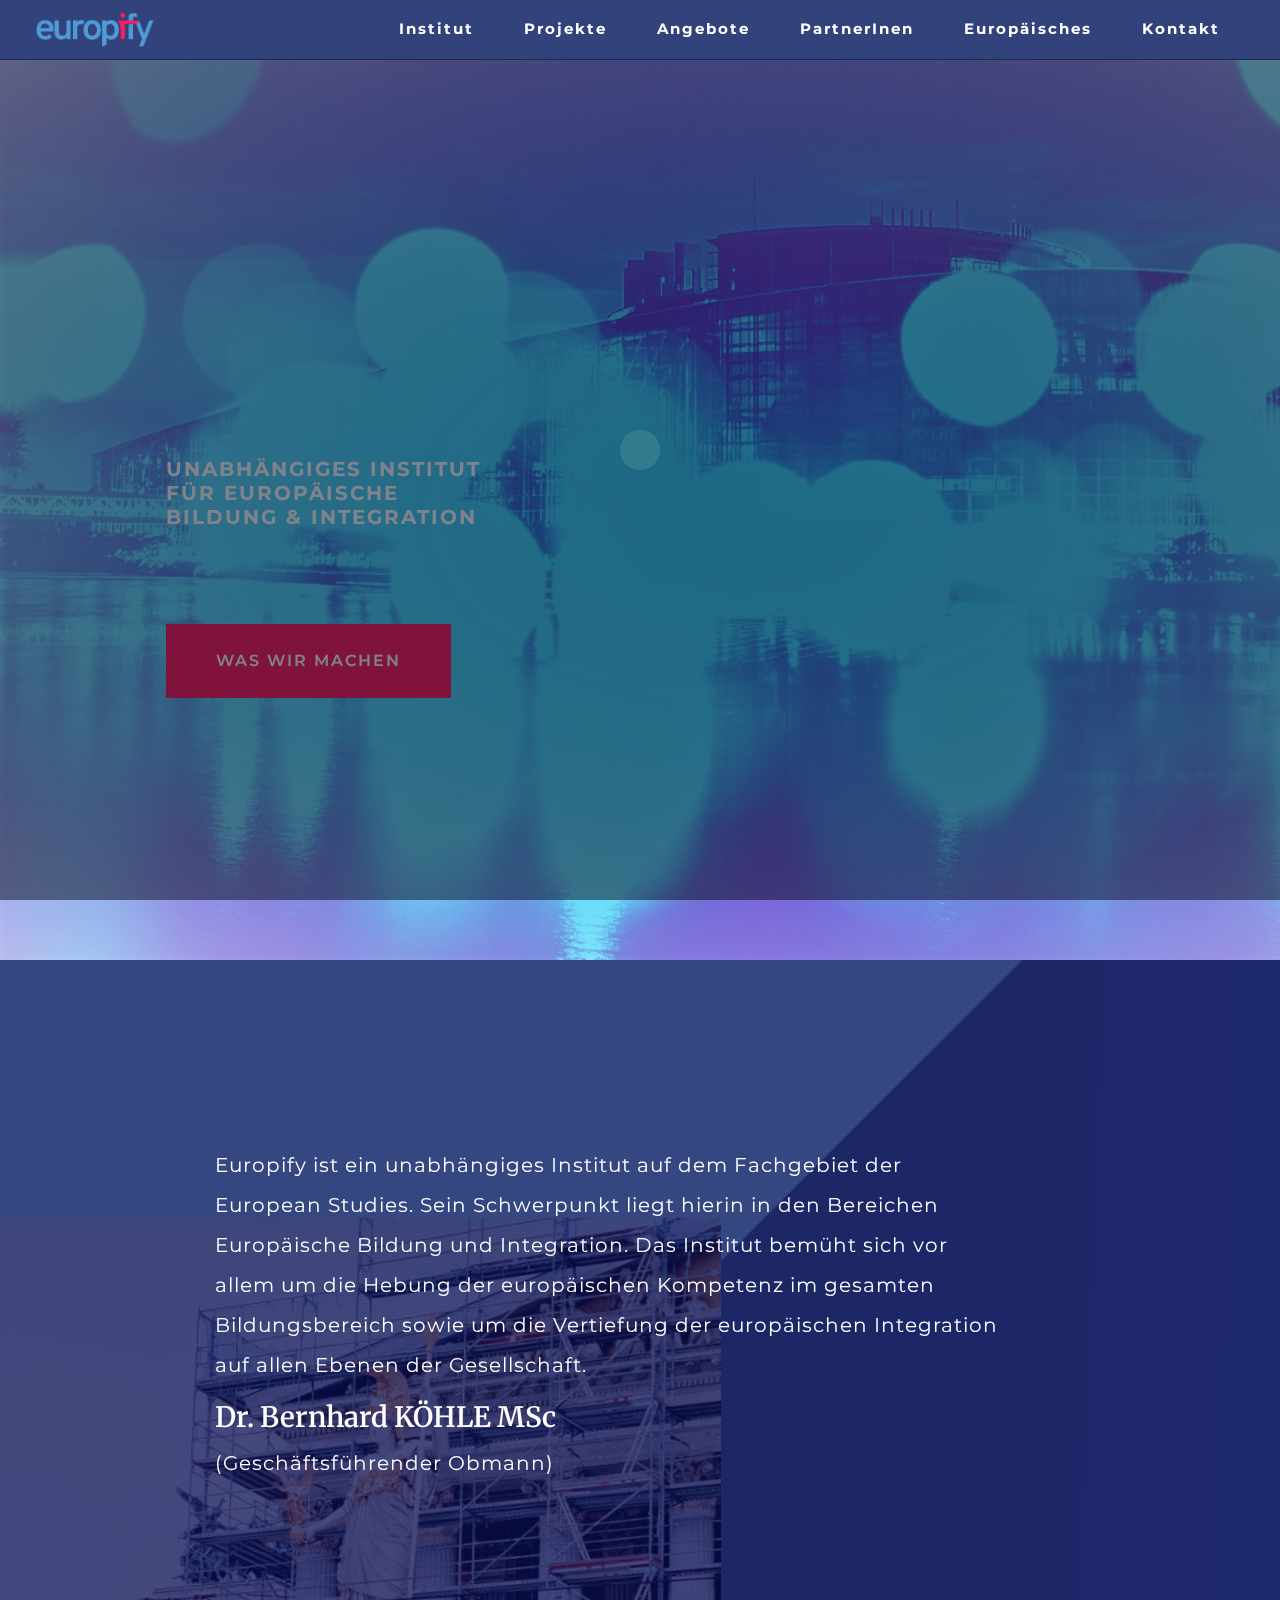
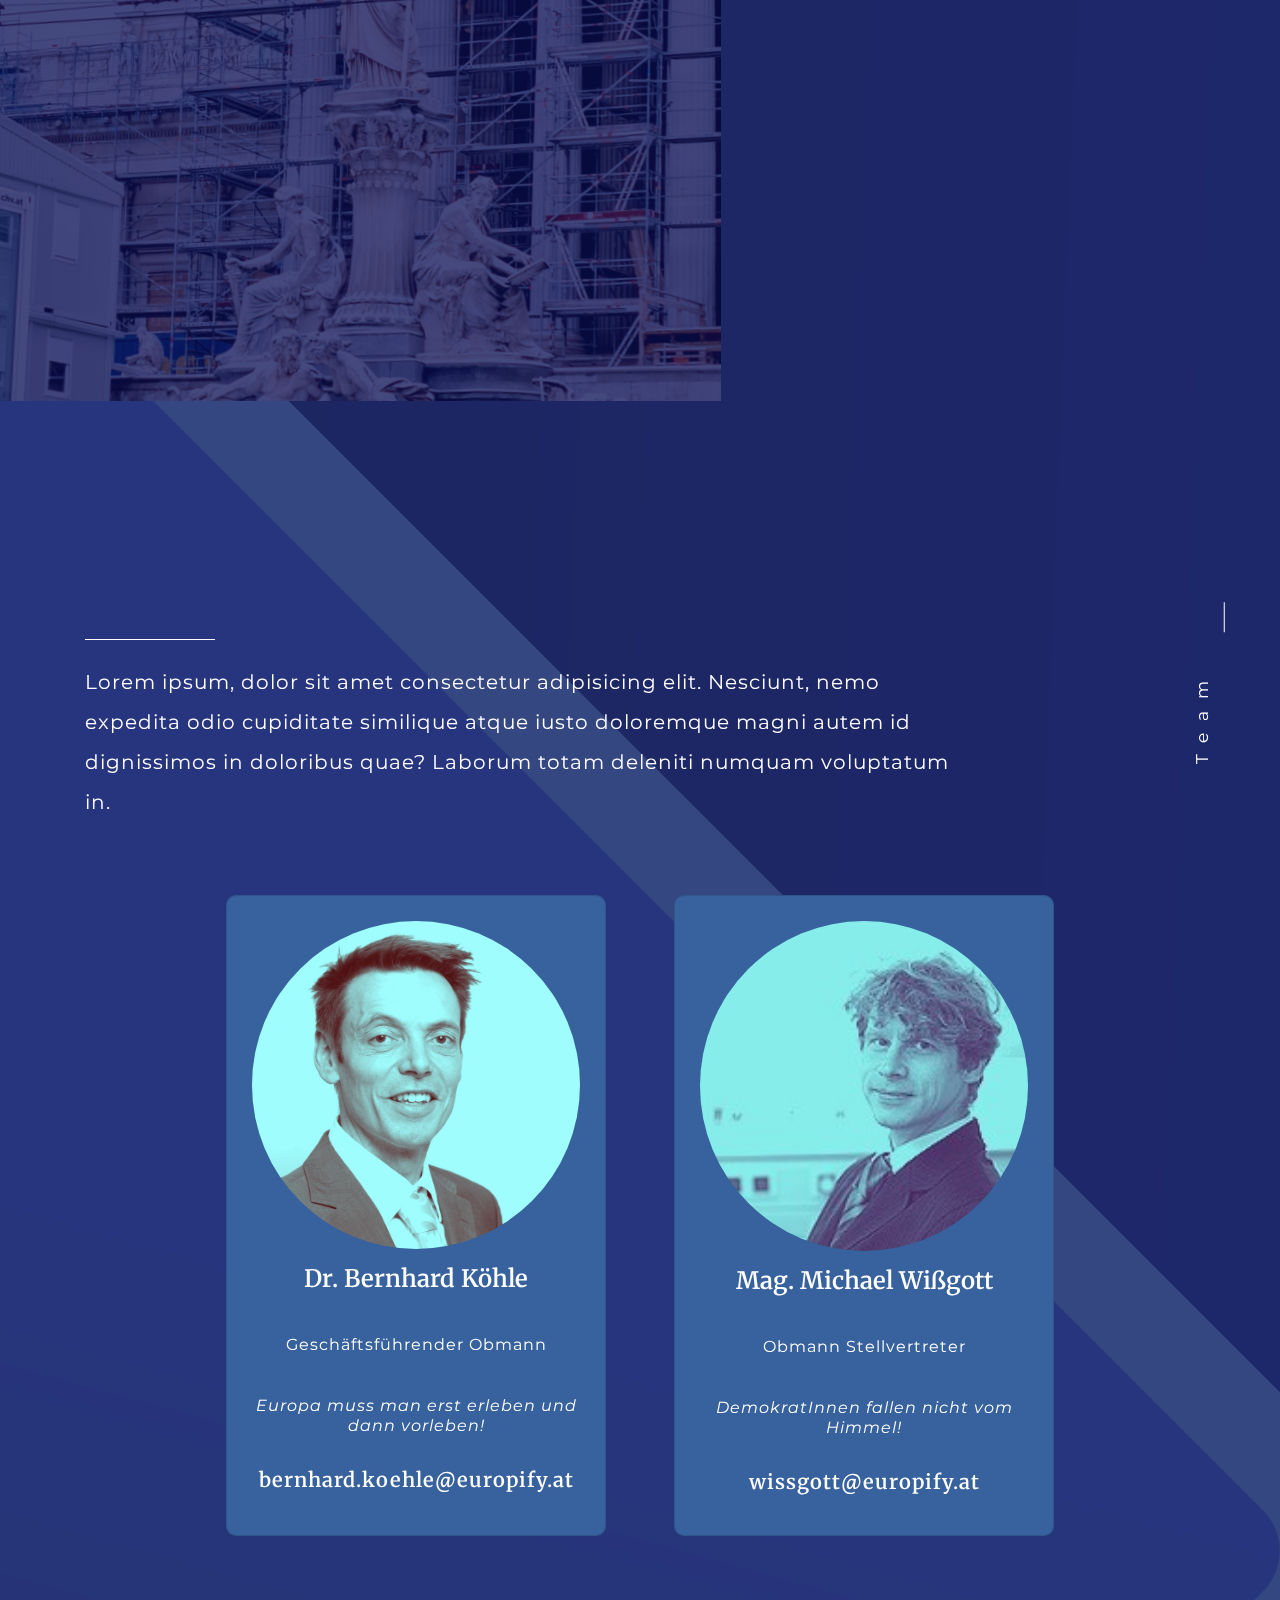
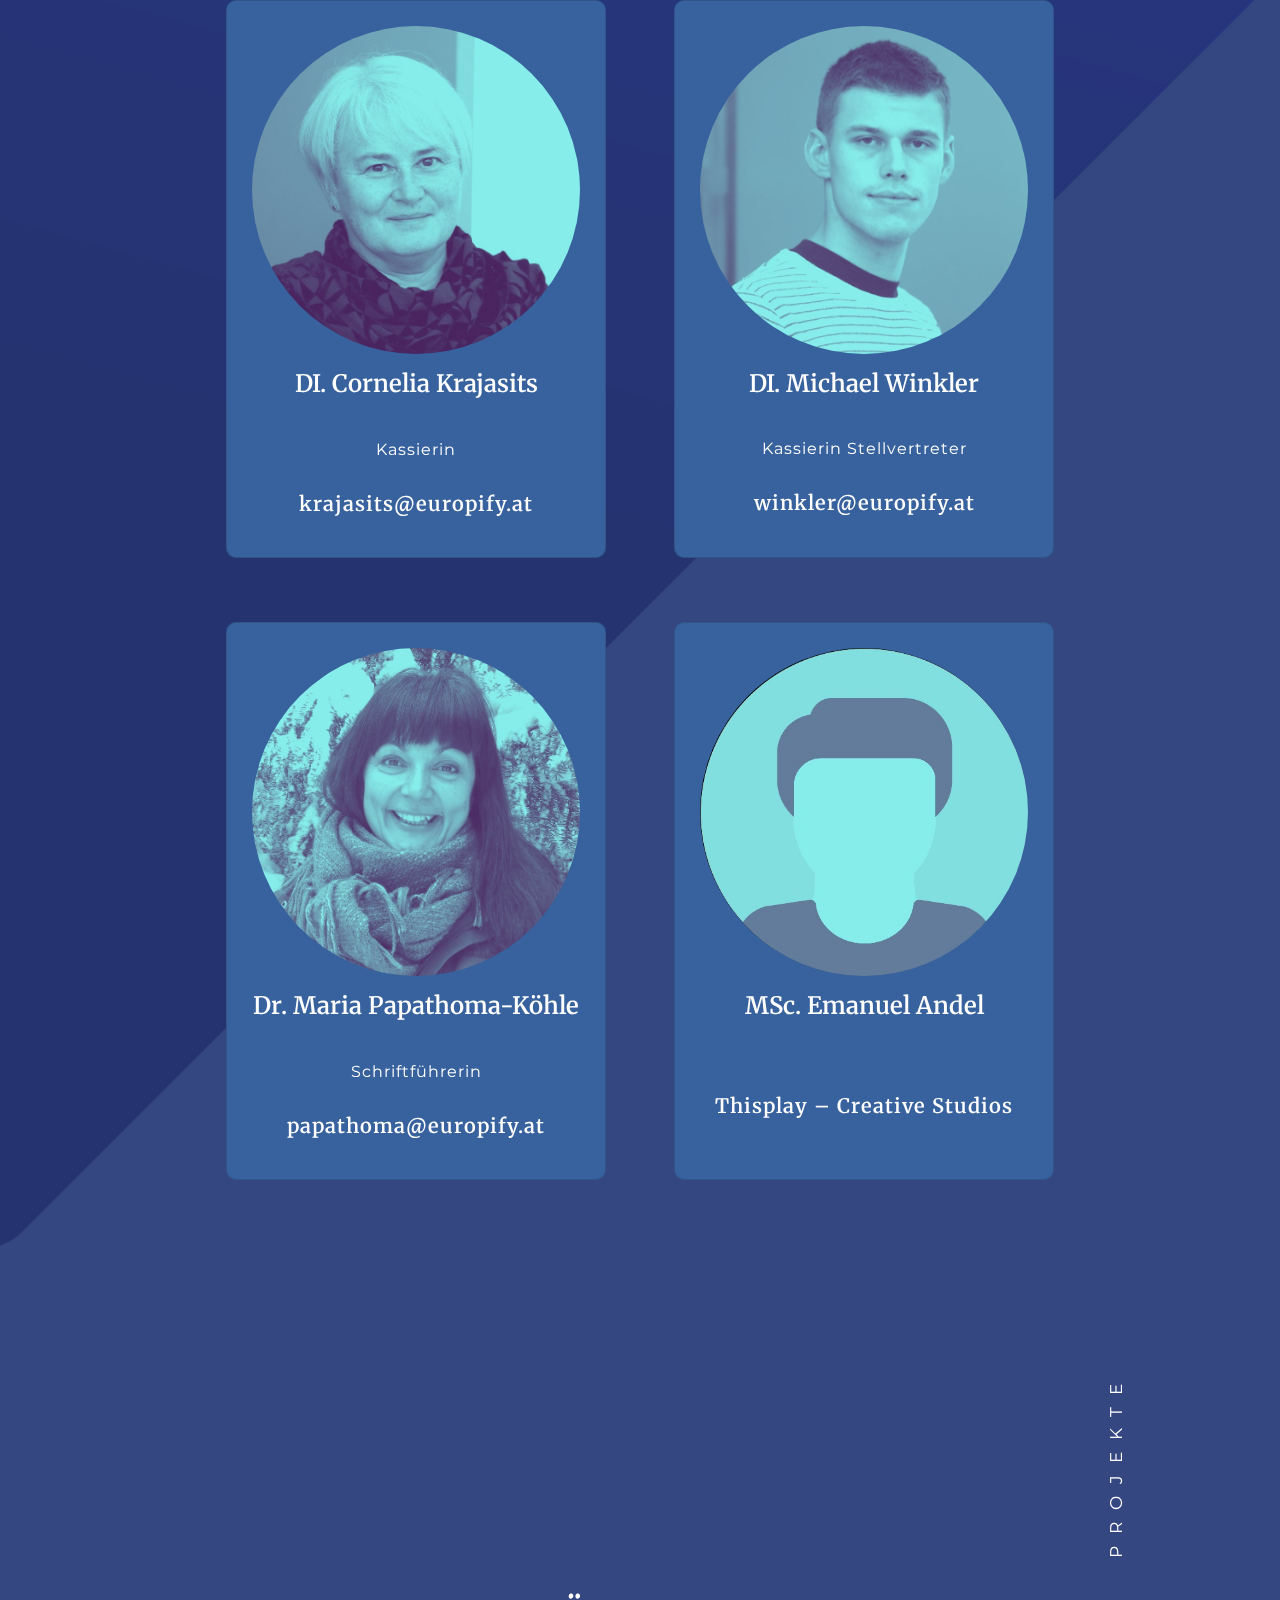
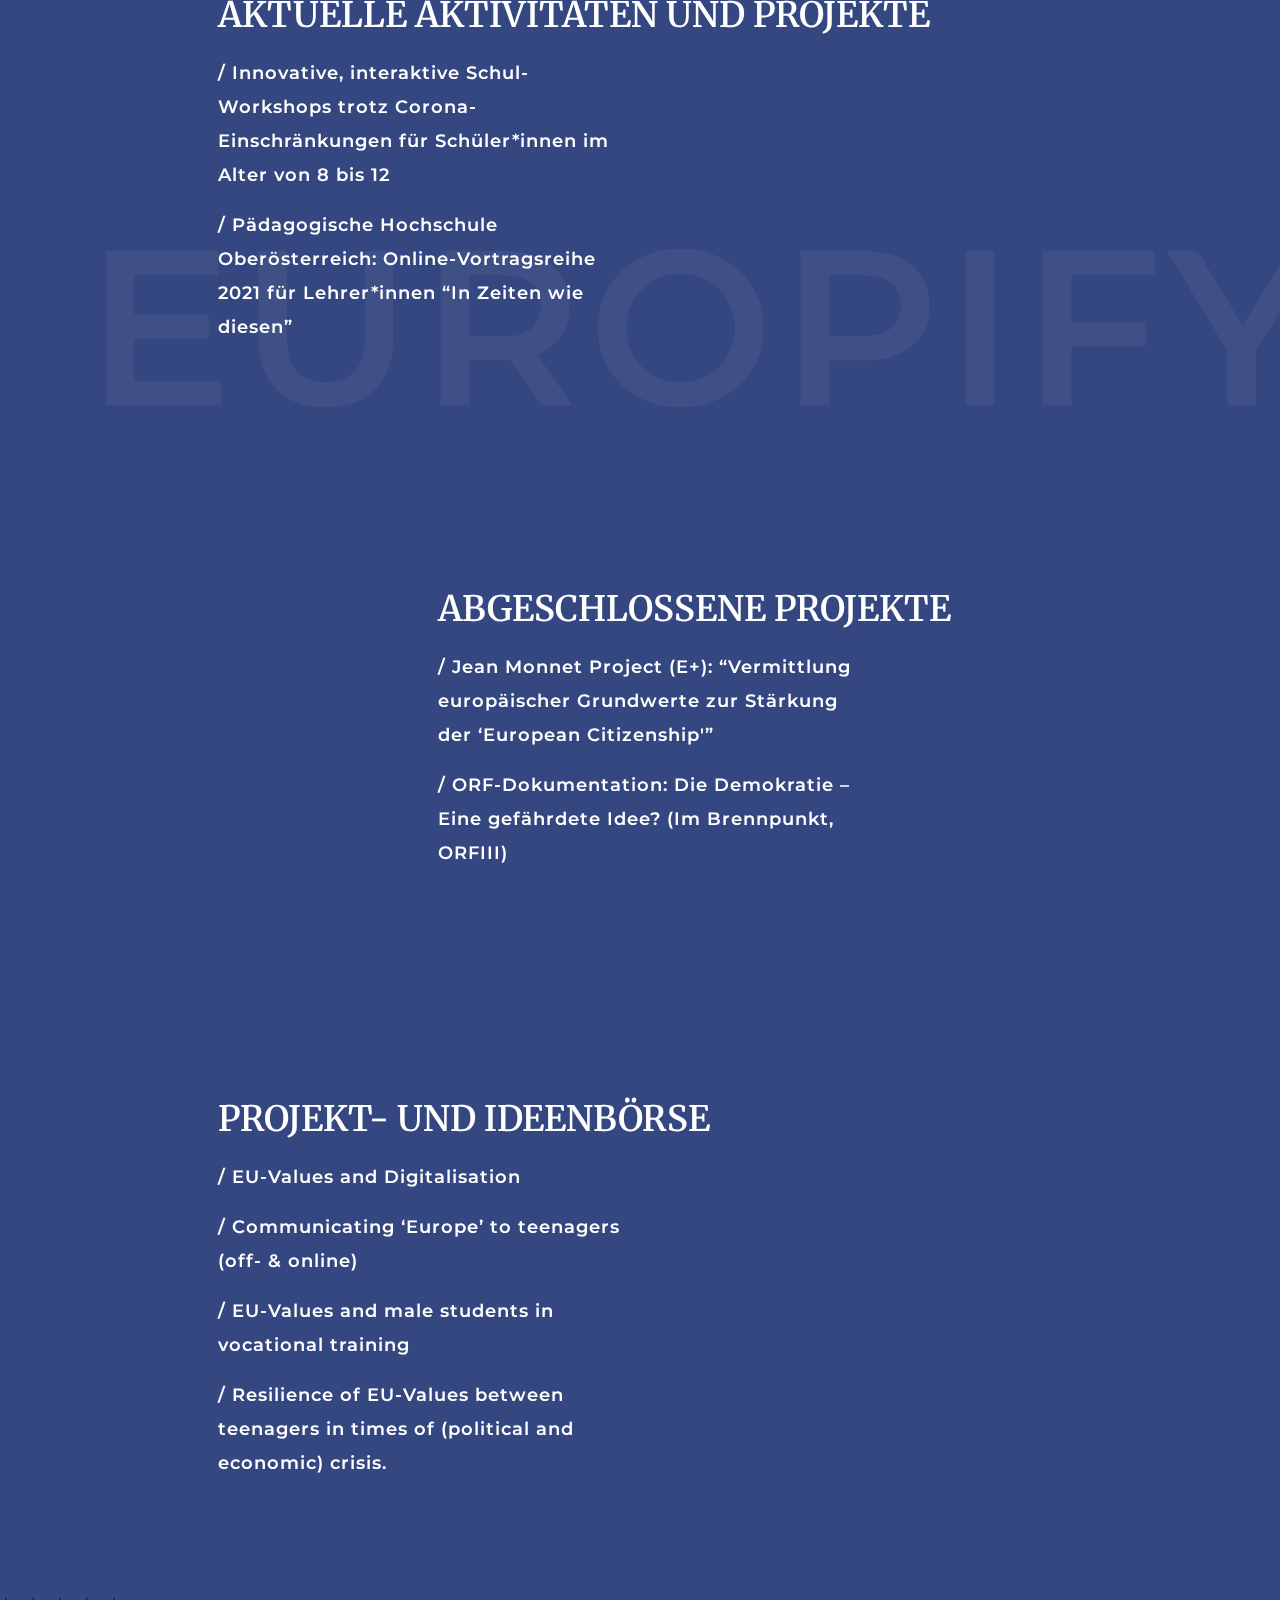
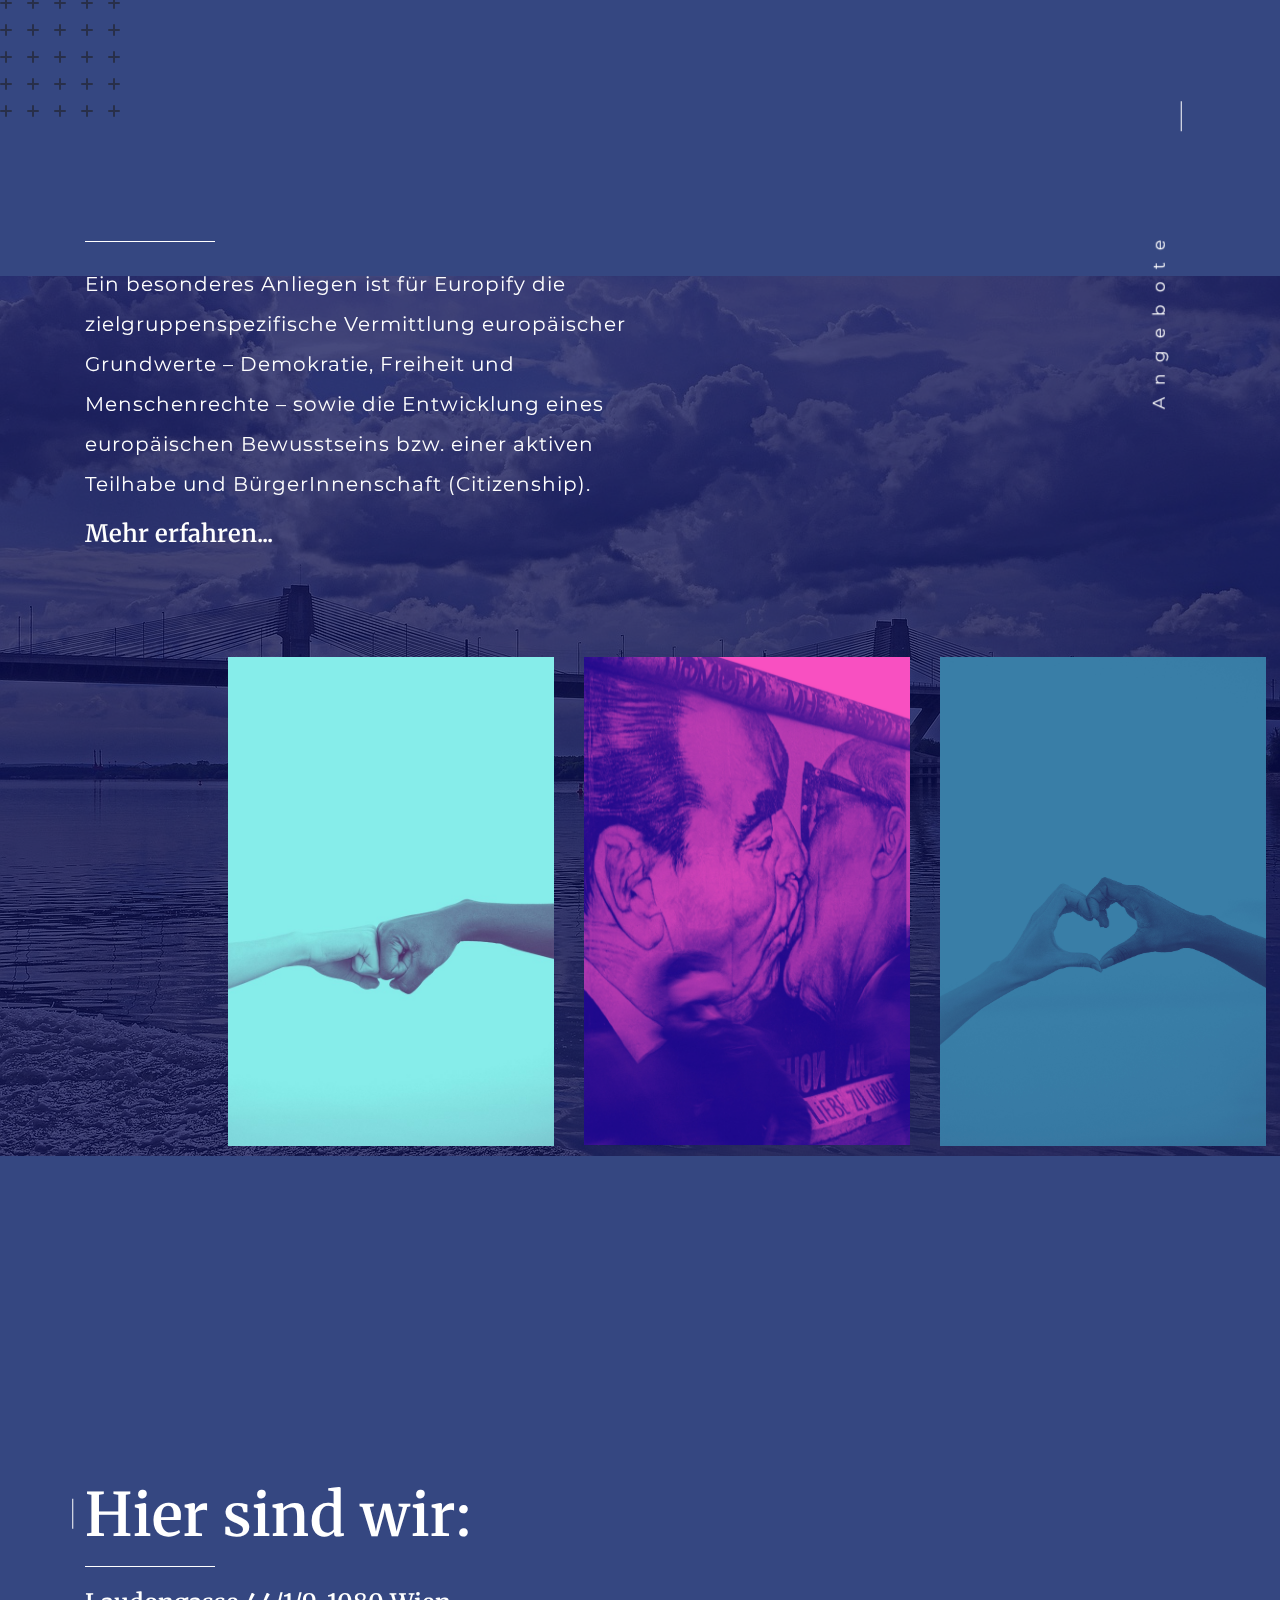
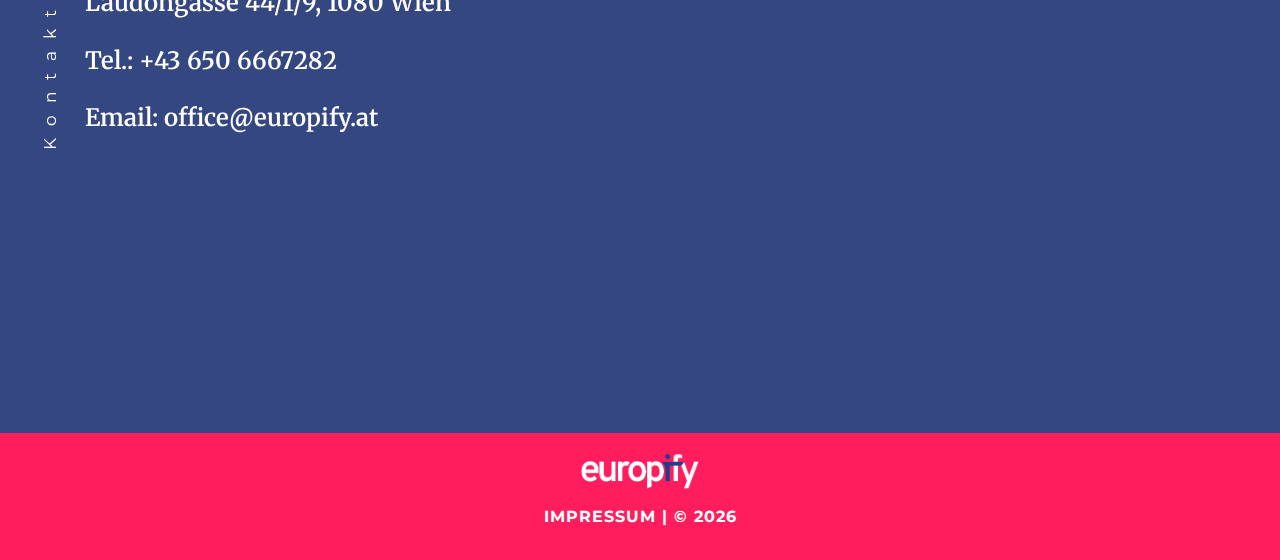
==== index.html @ 10a4644d "update" ====
<!DOCTYPE html>
<html lang="de">
<meta http-equiv="content-type" content="text/html;charset=UTF-8" />

<head>
  <meta charset="utf-8">
  <title>EUROPIFY</title>

  <!-- mobile responsive meta -->
  <meta name="viewport" content="width=device-width, initial-scale=1, maximum-scale=1">
  <meta name="description" content="This is meta description">
  <meta name="author" content=" ">
  <meta name="generator" content="Europify" />

  <!-- Main Stylesheet -->

  <link rel="stylesheet" href="scss/style.css" media="screen">
  <link rel="stylesheet" href="https://use.fontawesome.com/releases/v5.0.7/css/all.css">
  <!--Favicon-->
  <link rel="shortcut icon" href="images/favicon.png" type="image/x-icon">
  <link rel="icon" href="images/favicon.png" type="image/x-icon">

  <link rel="preconnect" href="https://fonts.gstatic.com">
  <link href="https://fonts.googleapis.com/css2?family=Merriweather&family=Montserrat:wght@200&display=swap"
    rel="stylesheet">

  <!-- multilingual SEO optimizations -->



  <meta property="og:title" content="EUROPIFY" />
  <meta property="og:description" content="This is meta description" />
  <meta property="og:type" content="website" />
  <meta property="og:url" content="index.html" />





</head>

<body id="body">
  <div class="dividers">
    <div class="divider"></div>
    <div class="divider"></div>
    <div class="divider"></div>
    <div class="divider"></div>
    <div class="divider"></div>
  </div>
  <!-- preloader start -->
  <div class="preloader">
    <div class="spinner">
      <div class="double-bounce1"></div>
      <div class="double-bounce2"></div>
    </div>
  </div>
  <!-- preloader end -->
  <!-- navigation -->
  <header class="nav-section">
    <div class="container-fluid">
      <div class="row">
        <div class="col-12">
          <nav class="navbar navbar-expand-lg">
            <a class="navbar-brand" href="index.html">

              <img class="img-fluid" width="120px" src="images/logo2.png" alt="europify">

            </a>
            <button class="navbar-toggler" type="button" data-toggle="collapse" data-target="#main-nav"
              aria-controls="navbarSupportedContent" aria-expanded="false" aria-label="Toggle navigation">
              <span class="navbar-toggler-icon">
                <img src="images/hamburger-icon.png" class="img-fluid" alt="menu">
              </span>
            </button>
            <div class="collapse navbar-collapse" id="main-nav">
              <ul class="navbar-nav ml-auto">

                <li class="nav-item">
                  <a class="nav-link page-scroll" href="institut.html">Institut</a>
                </li>

                <li class="nav-item">
                  <a class="nav-link page-scroll" href="index.html">Projekte</a>
                </li>

                <li class="nav-item">
                  <a class="nav-link page-scroll" href="angebote.html">Angebote</a>
                </li>

                <li class="nav-item">
                  <a class="nav-link page-scroll" href="partnerinen.html">PartnerInen</a>
                </li>
                <li class="nav-item">
                  <a class="nav-link page-scroll" href="index.html">Europäisches</a>
                </li>
                <li class="nav-item">
                  <a class="nav-link page-scroll" href="kontakt.html">Kontakt</a>
                </li>

              </ul>
            </div>
          </nav>
        </div>
      </div>
    </div>
  </header>
  <!-- /navigation -->



  <section class="hero-slider" style="padding-top: 60px;">
    <div class="container-fluid p-0 m-0">
      <div class="row m-0">
        <div class="col-12 p-0 ml-auto">
          <div class="hero-slider-wrapper">
            <div class="item"
              style="background-image: url(images/eup3.jpg); width: 100%; height: 100vh;background-size: cover;">
              <!-- <img src="images/eup.jpg" alt="slider-image" > -->

              <div class="item-image image-reveal">

              </div>
              <div class="content">
                <h2>
                  <span class="rev">
                    EUROPIFY
                  </span>
                </h2>
                <h3 style="font-weight: bold;"> UNABHÄNGIGES INSTITUT <br> FÜR EUROPÄISCHE <br> BILDUNG & INTEGRATION
                </h3>


                <a href="#" class="hero-btn btn">WAS WIR MACHEN</a>


              </div>
            </div>
          </div>
        </div>
        <!-- <div class="col-12 text-center">
        <div class="scroll">
          <h6>SCROLL</h6>
        </div>
      </div> -->
      </div>
    </div>
  </section>





  <section class="mission" id="institut">
    <div class="bg">
      <img src="images/image-4-palas.png" class="img-fluid" alt="section-bg">
    </div>
    <div class="right-shape">
      <img src="images/right-shape.png" class="img-fluid" alt="right-shape">
    </div>
    <div class="container">
      <div class="row">
        <div class="col-12">
          <!-- <div class="section-title">
          <span>DAS INSTITUT</span>
        </div> -->
          <div class="mission-content">
            <!-- <h2><span class="rev">EUROPIFY</span></h2> -->
            <p>Europify ist ein unabhängiges Institut auf dem Fachgebiet der European Studies. Sein Schwerpunkt liegt
              hierin in den Bereichen Europäische Bildung und Integration. Das Institut bemüht sich vor allem um die
              Hebung der europäischen Kompetenz im gesamten Bildungsbereich sowie um die Vertiefung der europäischen
              Integration auf allen Ebenen der Gesellschaft.


            <h3>Dr. Bernhard KÖHLE MSc</h3>
            <p>(Geschäftsführender Obmann)</p>


            <div class="video image-reveal">
              <img src="images/image-3-parl.png" class="img-fluid" alt="video-thumb">
            </div>
          </div>
        </div>
      </div>
    </div>
  </section>










  <section class="angebote" id="angebote">

    <div class="left-shape">
      <img src="images/left-shape.png" class="img-fluid" alt="left-shape">
    </div>
    <div class="container">
      <div class="row">
        <div class="col-12">
          <div class="section-title">
            <span>Team</span>
          </div>
        </div>
        <div class="col-md-12">
          <div class="text-block">
            <h2><span class="rev">Das Team</span>
            </h2>
            <p>Lorem ipsum, dolor sit amet consectetur adipisicing elit. Nesciunt, nemo expedita odio cupiditate
              similique atque iusto doloremque magni autem id dignissimos in doloribus quae? Laborum totam deleniti
              numquam voluptatum in.</p>
          </div>
        </div>
      </div>
    </div>
    <div class="container-fluid p-0">
      <div class="row m-0">
        <div class="col-lg-12 ml-auto p-0">





          <div class="cards">
            <div class="card ">
              <img src="images/team/bernhard-koehle.jpg" class="img-fluid" alt="" style="border-radius: 50%;">
              <h3>Dr. Bernhard Köhle</h3>
              <p>Geschäftsführender Obmann</p>
              <p> <i>Europa muss man erst erleben und dann vorleben!</i> </p>
              <h4><a href="bernhard.koehle@europify.at">bernhard.koehle@<wbr>europify.at</a></h4>
            </div>

            <div class="card">
              <img src="images/team/michael-wissgott.jpg" class="img-fluid" alt="" style="border-radius: 50%;">
              <h3>Mag. Michael Wißgott</h3>
              <p>Obmann Stellvertreter</p>
              <p> <i>DemokratInnen fallen nicht vom Himmel!</i> </p>
              <h4><a href="wissgott@europify.at">wissgott@europify.at</a></h4>
            </div>

            <div class="card">
              <img src="images/team/krajasits_neu_klein-1.jpg" class="img-fluid" alt="" style="border-radius: 50%;">
              <h3>DI. Cornelia Krajasits</h3>
              <p>Kassierin</p>
              <h4><a href="krajasits@europify.at">krajasits@europify.at</a></h4>
            </div>

            <div class="card">
              <img src="images/team/michael_winkler-1.jpg" class="img-fluid" alt="" style="border-radius: 50%;">
              <h3>DI. Michael Winkler</h3>
              <p>Kassierin Stellvertreter</p>
              <h4><a href="winkler@europify.at">winkler@europify.at</a></h4>
            </div>

            <div class="card">
              <img src="images/team/papathomakoehle_photo.jpg" class="img-fluid" alt="" style="border-radius: 50%;">
              <h3>Dr. Maria Papathoma-Köhle</h3>
              <p>Schriftführerin</p>
              <h4><a href="winkler@europify.at">papathoma@europify.at</a></h4>
            </div>
            <div class="card">
              <img src="images/team/mteam.jpg" class="img-fluid" alt="" style="border-radius: 50%;">
              <h3>MSc. Emanuel Andel</h3>
              <p></p>
              <h4><a href="winkler@europify.at">Thisplay – Creative Studios</a></h4>
            </div>

          </div>





        </div>
      </div>
    </div>
  </section>







  <section class="vision">
    <div class="container">
      <div class="row">
        <div class="col-12">
          <div class="section-title">
            <span>PROJEKTE</span>
          </div>
          <div class="visions">

            <div class="vision-item">
              <div class="image image-reveal">
                <img src="images/tram-dt.jpg" class="img-fluid" alt=" ">
              </div>
              <div class="text-content">
                <h3>AKTUELLE AKTIVITÄTEN UND PROJEKTE</h3>
                <p>/ Innovative, interaktive Schul-Workshops trotz Corona-Einschränkungen für Schüler*innen im Alter von
                  8 bis 12</p>
                <p>/ Pädagogische Hochschule Oberösterreich: Online-Vortragsreihe 2021 für Lehrer*innen “In Zeiten wie
                  diesen”</p>
              </div>
            </div>

            <div class="vision-item">
              <div class="image image-reveal">
                <img src="images/venice-dt.jpg" class="img-fluid" alt=" ">
              </div>
              <div class="text-content">
                <h3>ABGESCHLOSSENE PROJEKTE</h3>
                <p>/ Jean Monnet Project (E+): “Vermittlung europäischer Grundwerte zur Stärkung der ‘European
                  Citizenship'”</p>
                <p>/ ORF-Dokumentation: Die Demokratie – Eine gefährdete Idee? (Im Brennpunkt, ORFIII)</p>
              </div>
            </div>

            <div class="vision-item">
              <div class="image image-reveal">
                <img src="images/green-dt.jpg" class="img-fluid" alt=" ">
              </div>
              <div class="text-content">
                <h3>PROJEKT- UND IDEENBÖRSE</h3>
                <p>/ EU-Values and Digitalisation</p>
                <p>/ Communicating ‘Europe’ to teenagers (off- & online)</p>
                <p>/ EU-Values and male students in vocational training</p>
                <p>/ Resilience of EU-Values between teenagers in times of (political and economic) crisis.</p>

              </div>
            </div>

          </div>
        </div>
      </div>
    </div>
  </section>







  <section class="angebote" id="angebote">
    <div class="bg">
      <img src="images/danube-bridge.jpg" class="img-fluid" alt="section-bg">
    </div>
    <div class="left-shape">
      <img src="images/background-pattern.svg" class="img-fluid" alt="left-shape">
    </div>
    <div class="container">
      <div class="row">
        <div class="col-12">
          <div class="section-title">
            <span>Angebote</span>
          </div>
        </div>
        <div class="col-md-8">
          <div class="text-block">
            <h2><span class="rev">Angebote</span>
            </h2>
            <p>Ein besonderes Anliegen ist für Europify die zielgruppenspezifische Vermittlung europäischer Grundwerte –
              Demokratie, Freiheit und Menschenrechte – sowie die Entwicklung eines europäischen Bewusstseins bzw. einer
              aktiven Teilhabe und BürgerInnenschaft (Citizenship).</p>
            <h4><a href="angebote.html">Mehr erfahren...</a></h4>
          </div>
        </div>
      </div>
    </div>
    <div class="container-fluid p-0">
      <div class="row m-0">
        <div class="col-lg-10 ml-auto p-0">
          <div class="product-slider-wrapper">

            <div class="angebot-item">
              <img src="images/bump-dt.jpg" alt="product-image">
              <div class="overlay">
                <div class="content">
                  <h5>Was?</h5>
                  <p>Planung, Organisation und Moderationen von Events, Workshops, Weiterbildungen und vieles mehr!</p>
                  <!-- <a href="angebote.html">Mehr erfahren</a> -->
                </div>
              </div>
            </div>

            <div class="angebot-item">
              <img src="images/kiss-dt.jpg" alt="product-image">
              <div class="overlay">
                <div class="content">
                  <h5>Für wen?</h5>
                  <p>Aktive Europäer, Demokratie- und Menschenrechtsbildner, Schulen, politische Organisationen</p>
                  <!-- <a href="angebote.html">Mehr erfahren</a> -->
                </div>
              </div>
            </div>

            <div class="angebot-item">
              <img src="images/heart-dt.jpg" alt="product-image">
              <div class="overlay">
                <div class="content">
                  <h5>Wie?</h5>
                  <p>Kreative, innovative und lustvolle Formate, Interaktive Kommunikations- & Lern-Tools</p>
                  <!-- <a href="angebote.html">Mehr erfahren</a> -->
                </div>
              </div>
            </div>

          </div>
        </div>
      </div>
    </div>
  </section>





  <div class="contact" id="contact" style="margin-bottom: 200px;">
    <div class="container">
      <div class="row">
        <div class="col-12">
          <div class="section-title">
            <span>Kontakt</span>
          </div>
        </div>
        <div class="col-lg-12 ml-auto">
          <div class="text-block">
            <h2 class="rev">Hier sind wir:</h2>
            <h4>Laudongasse 44/1/9, 1080 Wien<br> <br> Tel.: <a href="tel:00436506667282">+43 650 6667282</a> <br> <br>Email: <a href="mailto:office@europify.at">office@europify.at</a></h4>
          </div>
        </div>
      </div>
    </div>

    <!-- <div class="map-div">

    <div style="filter: grayscale(2);">
      <iframe src="https://www.google.com/maps/embed?pb=!1m18!1m12!1m3!1d2658.6560260179785!2d16.342255516278946!3d48.2132410538661!2m3!1f0!2f0!3f0!3m2!1i1024!2i768!4f13.1!3m3!1m2!1s0x476d07e9ed9738b1%3A0x6214e27b7c680a30!2sLaudongasse%2044%2C%201080%20Wien!5e0!3m2!1sen!2sat!4v1617363193113!5m2!1sen!2sat" width="100%" height="550" style="border:0;" allowfullscreen="" loading="lazy"></iframe>

    </div>
  

    
    <div class="office">
      <div class="contents">
        <img src="images/kontakt.jpg" alt="map" style="border-radius: 3%; ">
        <div class="address">
          <h1>EUROPIFY</h1>
          <ul class="social-media list-inline" style="margin-bottom: 0px;">
            
            <li class="list-inline-item">
              <a href="#" target="_blank">
                <i class="fab fa-facebook-f"></i>
              </a>
            </li>
 
            <li class="list-inline-item">
              <a href="#" target="_blank">
                <i class="fab fa-linkedin-in"></i>
              </a>
            </li>
            
          </ul>
        </div>
      </div>
    </div>
  </div> -->
  </div>





  <footer class="footer">
    <div class="call-to-action text-center">
      <img class="img-fluid" width="120px" src="images/logo3.png" alt="europify">
      <p> <a href="impressum.html">IMPRESSUM</a> | &#169;
        <script>document.write(new Date().getFullYear());</script>
      </p>
     
    </div>
  </footer>



  <!-- Google Map API -->

  <!-- <script src="https://maps.googleapis.com/maps/api/js?key=AIzaSyD407ZgdjzEvyJ5DnwsAVYeOCPEVGNMfQc"></script> -->



  <!-- Main Script -->

  <script src="js/script.min.js"></script>



  <!-- <script src="../../../cdnjs.cloudflare.com/ajax/libs/js-cookie/2.2.1/js.cookie.min.js"></script>
<div id="js-cookie-box" class="cookie-box cookie-box-hide">
	This site uses cookies. By continuing to use this website, you agree to their use. <span id="js-cookie-button" class="btn btn-sm border ml-2">I Accept</span>
</div>
<script>
	(function ($) {
		const cookieBox = document.getElementById('js-cookie-box');
		const cookieButton = document.getElementById('js-cookie-button');
		if (!Cookies.get('cookie-box')) {
			cookieBox.classList.remove('cookie-box-hide');
			cookieButton.onclick = function () {
				Cookies.set('cookie-box', true, {
					expires:  2 
				});
				cookieBox.classList.add('cookie-box-hide');
			};
		}
	})(jQuery);
</script>


<style>
.cookie-box {
  position: fixed;
  left: 0;
  right: 0;
  bottom: 0;
  text-align: center;
  z-index: 9999;
  padding: 1rem 2rem;
  background: rgb(71, 71, 71);
  transition: all .75s cubic-bezier(.19, 1, .22, 1);
  color: #fdfdfd;
}

.cookie-box-hide {
  display: none;
}
</style> -->
</body>


</html>
---- scss/style.css ----
/* * { outline: 1px solid red; } */

@charset "UTF-8";
/*!
 * Bootstrap v4.0.0-beta.2 (https://getbootstrap.com)
 * Copyright 2011-2017 The Bootstrap Authors
 * Copyright 2011-2017 Twitter, Inc.
 * Licensed under MIT (https://github.com/twbs/bootstrap/blob/master/LICENSE)
 */
:root {
  --blue:#4e9ad4;
  --indigo:#6610f2;
  --purple:#6f42c1;
  --pink:#e83e8c;
  --red:#dc3545;
  --orange:#fd7e14;
  --yellow:#ffc107;
  --green:#28a745;
  --teal:#20c997;
  --cyan:#17a2b8;
  --white:#fff;
  --gray:#868e96;
  --gray-dark:#343a40;
  --primary:#007bff;
  --secondary:#868e96;
  --success:#28a745;
  --info:#17a2b8;
  --warning:#ffc107;
  --danger:#dc3545;
  --light:#f8f9fa;
  --dark:#343a40;
  --breakpoint-xs:0;
  --breakpoint-sm:576px;
  --breakpoint-md:768px;
  --breakpoint-lg:992px;
  --breakpoint-xl:1200px;
  --font-family-sans-serif:'Montserrat', sans-serif;
  --font-family-monospace:"SFMono-Regular",Menlo,Monaco,Consolas,"Liberation Mono","Courier New",monospace; }

@media print {
  *, ::after, ::before {
    text-shadow: none !important;
    box-shadow: none !important; }
  a, a:visited {
    text-decoration: underline; }
  abbr[title]::after {
    content: " (" attr(title) ")"; }
  pre {
    white-space: pre-wrap !important; }
  blockquote, pre {
    border: 1px solid #999;
    page-break-inside: avoid; }
  thead {
    display: table-header-group; }
  img, tr {
    page-break-inside: avoid; }

  h2, h3 {
    page-break-after: avoid; }
  .navbar {
    display: none; }
  .badge {
    border: 1px solid #000; }
  .table {
    border-collapse: collapse !important; }
  .table td, .table th {
    background-color: #fff !important; }
  .table-bordered td, .table-bordered th {
    border: 1px solid #ddd !important; } }

*, ::after, ::before {
  box-sizing: border-box; }

html {
  font-family: sans-serif;
  line-height: 1.15;
  
  -ms-text-size-adjust: 100%;
  -ms-overflow-style: scrollbar;
  -webkit-tap-highlight-color: transparent; }

/* @-ms-viewport {
  width: device-width; } */

article, aside, dialog, figcaption, figure, footer, header, hgroup, main, nav, section {
  display: block; }

body {
  margin: 0;
  font-family: 'Merriweather', serif;
  font-family: 'Montserrat', sans-serif;
  font-size: 1rem;
  font-weight: 400;
  line-height: 1.5;
  color: #212529;
  text-align: left;
  background-color: #fff; }

[tabindex="-1"]:focus {
  outline: 0 !important; }

hr {
  box-sizing: content-box;
  height: 0;
  overflow: visible; }

h1, h2, h3, h4, h5, h6 {
  margin-top: 0;
  margin-bottom: .5rem; }

p {
  margin-top: 0;
  margin-bottom: 1rem; }

abbr[data-original-title], abbr[title] {
  text-decoration: underline;
  -webkit-text-decoration: underline dotted;
  text-decoration: underline dotted;
  cursor: help;
  border-bottom: 0; }

address {
  margin-bottom: 1rem;
  font-style: normal;
  line-height: inherit; }

dl, ol, ul {
  margin-top: 0;
  margin-bottom: 5rem; }

ol ol, ol ul, ul ol, ul ul {
  margin-bottom: 0; }

dt {
  font-weight: 700; }

dd {
  margin-bottom: .5rem;
  margin-left: 0; }

blockquote {
  margin: 0 0 1rem; }

dfn {
  font-style: italic; }

b, strong {
  font-weight: bolder; }

small {
  font-size: 80%; }

sub, sup {
  position: relative;
  font-size: 75%;
  line-height: 0;
  vertical-align: baseline; }

sub {
  bottom: -.25em; }

sup {
  top: -.5em; }

a {
  color: #ffffff;
  text-decoration: none;
  background-color: transparent;
  -webkit-text-decoration-skip: objects; }

a:hover {
  color: #FF1D5D;
  text-decoration: none; }

a:not([href]):not([tabindex]) {
  color: inherit;
  text-decoration: none; }

a:not([href]):not([tabindex]):focus, a:not([href]):not([tabindex]):hover {
  color: inherit;
  text-decoration: none; }

a:not([href]):not([tabindex]):focus {
  outline: 0; }

code, kbd, pre, samp {
  font-family: monospace,monospace;
  font-size: 1em; }

pre {
  margin-top: 0;
  margin-bottom: 1rem;
  overflow: auto;
  -ms-overflow-style: scrollbar; }

figure {
  margin: 0 0 1rem; }

img {
  vertical-align: middle;
  border-style: none; }

svg:not(:root) {
  overflow: hidden; }

[role=button], a, area, button, input:not([type=range]), label, select, summary, textarea {
  -ms-touch-action: manipulation;
  touch-action: manipulation; }

table {
  border-collapse: collapse; }

caption {
  padding-top: .75rem;
  padding-bottom: .75rem;
  color: #868e96;
  text-align: left;
  caption-side: bottom; }

th {
  text-align: inherit; }

label {
  display: inline-block;
  margin-bottom: .5rem; }

button {
  border-radius: 0; }

button:focus {
  outline: 1px dotted;
  outline: 5px auto -webkit-focus-ring-color; }

button, input, optgroup, select, textarea {
  margin: 0;
  font-family: inherit;
  font-size: inherit;
  line-height: inherit; }

button, input {
  overflow: visible; }

button, select {
  text-transform: none; }

[type=reset], [type=submit], button, html [type=button] {
  -webkit-appearance: button; }

[type=button]::-moz-focus-inner, [type=reset]::-moz-focus-inner, [type=submit]::-moz-focus-inner, button::-moz-focus-inner {
  padding: 0;
  border-style: none; }

input[type=checkbox], input[type=radio] {
  box-sizing: border-box;
  padding: 0; }

input[type=date], input[type=datetime-local], input[type=month], input[type=time] {
  -webkit-appearance: listbox; }

textarea {
  overflow: auto;
  resize: vertical; }

fieldset {
  min-width: 0;
  padding: 0;
  margin: 0;
  border: 0; }

legend {
  display: block;
  width: 100%;
  max-width: 100%;
  padding: 0;
  margin-bottom: .5rem;
  font-size: 1.5rem;
  line-height: inherit;
  color: inherit;
  white-space: normal; }

progress {
  vertical-align: baseline; }

[type=number]::-webkit-inner-spin-button, [type=number]::-webkit-outer-spin-button {
  height: auto; }

[type=search] {
  outline-offset: -2px;
  -webkit-appearance: none; }

[type=search]::-webkit-search-cancel-button, [type=search]::-webkit-search-decoration {
  -webkit-appearance: none; }

::-webkit-file-upload-button {
  font: inherit;
  -webkit-appearance: button; }

output {
  display: inline-block; }

summary {
  display: list-item; }

template {
  display: none; }

[hidden] {
  display: none !important; }

.h1, .h2, .h3, .h4, .h5, .h6, h1, h2, h3, h4, h5, h6 {
  margin-bottom: .5rem;
  font-family: inherit;
  font-weight: 500;
  line-height: 1.2;
  color: inherit; 
  
  word-wrap: break-word;
  overflow-wrap: break-word;
  /* hyphens: auto;
  -webkit-hyphens: auto;
   -moz-hyphens: auto; */
}

.p {
  word-wrap: break-word;
  overflow-wrap: break-word;
  -webkit-hyphens: auto;
  -moz-hyphens: auto;
       hyphens: auto;
}

.h1, h1 {
  font-size: 2.5rem; 
  }

.h2, h2 {
  font-size: 2rem; }

.h3, h3 {
  font-size: 1.75rem; }

.h4, h4 {
  font-size: 1.5rem; }

.h5, h5 {
  font-size: 1.25rem; }

.h6, h6 {
  font-size: 1rem; }

.lead {
  font-size: 1.25rem;
  font-weight: 300; }

.display-1 {
  font-size: 6rem;
  font-weight: 300;
  line-height: 1.2; }

.display-2 {
  font-size: 5.5rem;
  font-weight: 300;
  line-height: 1.2; }

.display-3 {
  font-size: 4.5rem;
  font-weight: 300;
  line-height: 1.2; }

.display-4 {
  font-size: 3.5rem;
  font-weight: 300;
  line-height: 1.2; }

hr {
  margin-top: 1rem;
  margin-bottom: 1rem;
  border: 0;
  border-top: 1px solid rgba(0, 0, 0, 0.1); }

.small, small {
  font-size: 80%;
  font-weight: 400; }

.mark, mark {
  padding: .2em;
  background-color: #fcf8e3; }

.list-unstyled {
  padding-left: 0;
  list-style: none; }

.list-inline {
  padding-left: 0;
  list-style: none; 
  display: flex;
  justify-content:center;
}

.list-inline-item {
  display: inline-block; }

.list-inline-item:not(:last-child) {
  margin-right: 5px; }

.initialism {
  font-size: 90%;
  text-transform: uppercase; }

.blockquote {
  margin-bottom: 1rem;
  font-size: 1.25rem; }

.blockquote-footer {
  display: block;
  font-size: 80%;
  color: #868e96; }

.blockquote-footer::before {
  content: "\2014 \00A0"; }

.img-fluid {
  max-width: 100%;
  height: auto; }

.img-thumbnail {
  padding: .25rem;
  background-color: #fff;
  border: 1px solid #ddd;
  border-radius: .25rem;
  transition: all .2s ease-in-out;
  max-width: 100%;
  height: auto; }

.figure {
  display: inline-block; }

.figure-img {
  margin-bottom: .5rem;
  line-height: 1; }

.figure-caption {
  font-size: 90%;
  color: #868e96; }

code, kbd, pre, samp {
  font-family: SFMono-Regular,Menlo,Monaco,Consolas,"Liberation Mono","Courier New",monospace; }

code {
  padding: .2rem .4rem;
  font-size: 90%;
  color: #bd4147;
  background-color: #f8f9fa;
  border-radius: .25rem; }

a > code {
  padding: 0;
  color: inherit;
  background-color: inherit; }

kbd {
  padding: .2rem .4rem;
  font-size: 90%;
  color: #fff;
  background-color: #212529;
  border-radius: .2rem; }

kbd kbd {
  padding: 0;
  font-size: 100%;
  font-weight: 700; }

pre {
  display: block;
  margin-top: 0;
  margin-bottom: 1rem;
  font-size: 90%;
  color: #212529; }

pre code {
  padding: 0;
  font-size: inherit;
  color: inherit;
  background-color: transparent;
  border-radius: 0; }

.pre-scrollable {
  max-height: 340px;
  overflow-y: scroll; }

.container {
  width: 100%;
  padding-right: 15px;
  padding-left: 15px;
  margin-right: auto;
  margin-left: auto; }

@media (min-width: 576px) {
  .container {
    max-width: 540px; } }

@media (min-width: 768px) {
  .container {
    max-width: 720px; } }

@media (min-width: 992px) {
  .container {
    max-width: 960px; } }

@media (min-width: 1200px) {
  .container {
    max-width: 1140px; } }

.container-fluid {
  width: 100%;
  padding-right: 15px;
  padding-left: 15px;
  margin-right: auto;
  margin-left: auto; }

.row {
  display: -ms-flexbox;
  display: flex;
  -ms-flex-wrap: wrap;
  flex-wrap: wrap;
  margin-right: -15px;
  margin-left: -15px; }

.no-gutters {
  margin-right: 0;
  margin-left: 0; }

.no-gutters > .col, .no-gutters > [class*=col-] {
  padding-right: 0;
  padding-left: 0; }

.col, .col-1, .col-10, .col-11, .col-12, .col-2, .col-3, .col-4, .col-5, .col-6, .col-7, .col-8, .col-9, .col-auto, .col-lg, .col-lg-1, .col-lg-10, .col-lg-11, .col-lg-12, .col-lg-2, .col-lg-3, .col-lg-4, .col-lg-5, .col-lg-6, .col-lg-7, .col-lg-8, .col-lg-9, .col-lg-auto, .col-md, .col-md-1, .col-md-10, .col-md-11, .col-md-12, .col-md-2, .col-md-3, .col-md-4, .col-md-5, .col-md-6, .col-md-7, .col-md-8, .col-md-9, .col-md-auto, .col-sm, .col-sm-1, .col-sm-10, .col-sm-11, .col-sm-12, .col-sm-2, .col-sm-3, .col-sm-4, .col-sm-5, .col-sm-6, .col-sm-7, .col-sm-8, .col-sm-9, .col-sm-auto, .col-xl, .col-xl-1, .col-xl-10, .col-xl-11, .col-xl-12, .col-xl-2, .col-xl-3, .col-xl-4, .col-xl-5, .col-xl-6, .col-xl-7, .col-xl-8, .col-xl-9, .col-xl-auto {
  position: relative;
  width: 100%;
  min-height: 1px;
  padding-right: 15px;
  padding-left: 15px; }

.col {
  -ms-flex-preferred-size: 0;
  flex-basis: 0;
  -ms-flex-positive: 1;
  flex-grow: 1;
  max-width: 100%; }

.col-auto {
  -ms-flex: 0 0 auto;
  flex: 0 0 auto;
  width: auto;
  max-width: none; }

.col-1 {
  -ms-flex: 0 0 8.333333%;
  flex: 0 0 8.333333%;
  max-width: 8.333333%; }

.col-2 {
  -ms-flex: 0 0 16.666667%;
  flex: 0 0 16.666667%;
  max-width: 16.666667%; }

.col-3 {
  -ms-flex: 0 0 25%;
  flex: 0 0 25%;
  max-width: 25%; }

.col-4 {
  -ms-flex: 0 0 33.333333%;
  flex: 0 0 33.333333%;
  max-width: 33.333333%; }

.col-5 {
  -ms-flex: 0 0 41.666667%;
  flex: 0 0 41.666667%;
  max-width: 41.666667%; }

.col-6 {
  -ms-flex: 0 0 50%;
  flex: 0 0 50%;
  max-width: 50%; }

.col-7 {
  -ms-flex: 0 0 58.333333%;
  flex: 0 0 58.333333%;
  max-width: 58.333333%; }

.col-8 {
  -ms-flex: 0 0 66.666667%;
  flex: 0 0 66.666667%;
  max-width: 66.666667%; }

.col-9 {
  -ms-flex: 0 0 75%;
  flex: 0 0 75%;
  max-width: 75%; }

.col-10 {
  -ms-flex: 0 0 83.333333%;
  flex: 0 0 83.333333%;
  max-width: 83.333333%; }

.col-11 {
  -ms-flex: 0 0 91.666667%;
  flex: 0 0 91.666667%;
  max-width: 91.666667%; }

.col-12 {
  -ms-flex: 0 0 100%;
  flex: 0 0 100%;
  max-width: 100%; }

.order-first {
  -ms-flex-order: -1;
  order: -1; }

.order-1 {
  -ms-flex-order: 1;
  order: 1; }

.order-2 {
  -ms-flex-order: 2;
  order: 2; }

.order-3 {
  -ms-flex-order: 3;
  order: 3; }

.order-4 {
  -ms-flex-order: 4;
  order: 4; }

.order-5 {
  -ms-flex-order: 5;
  order: 5; }

.order-6 {
  -ms-flex-order: 6;
  order: 6; }

.order-7 {
  -ms-flex-order: 7;
  order: 7; }

.order-8 {
  -ms-flex-order: 8;
  order: 8; }

.order-9 {
  -ms-flex-order: 9;
  order: 9; }

.order-10 {
  -ms-flex-order: 10;
  order: 10; }

.order-11 {
  -ms-flex-order: 11;
  order: 11; }

.order-12 {
  -ms-flex-order: 12;
  order: 12; }

.offset-1 {
  margin-left: 8.333333%; }

.offset-2 {
  margin-left: 16.666667%; }

.offset-3 {
  margin-left: 25%; }

.offset-4 {
  margin-left: 33.333333%; }

.offset-5 {
  margin-left: 41.666667%; }

.offset-6 {
  margin-left: 50%; }

.offset-7 {
  margin-left: 58.333333%; }

.offset-8 {
  margin-left: 66.666667%; }

.offset-9 {
  margin-left: 75%; }

.offset-10 {
  margin-left: 83.333333%; }

.offset-11 {
  margin-left: 91.666667%; }

@media (min-width: 576px) {
  .col-sm {
    -ms-flex-preferred-size: 0;
    flex-basis: 0;
    -ms-flex-positive: 1;
    flex-grow: 1;
    max-width: 100%; }
  .col-sm-auto {
    -ms-flex: 0 0 auto;
    flex: 0 0 auto;
    width: auto;
    max-width: none; }
  .col-sm-1 {
    -ms-flex: 0 0 8.333333%;
    flex: 0 0 8.333333%;
    max-width: 8.333333%; }
  .col-sm-2 {
    -ms-flex: 0 0 16.666667%;
    flex: 0 0 16.666667%;
    max-width: 16.666667%; }
  .col-sm-3 {
    -ms-flex: 0 0 25%;
    flex: 0 0 25%;
    max-width: 25%; }
  .col-sm-4 {
    -ms-flex: 0 0 33.333333%;
    flex: 0 0 33.333333%;
    max-width: 33.333333%; }
  .col-sm-5 {
    -ms-flex: 0 0 41.666667%;
    flex: 0 0 41.666667%;
    max-width: 41.666667%; }
  .col-sm-6 {
    -ms-flex: 0 0 50%;
    flex: 0 0 50%;
    max-width: 50%; }
  .col-sm-7 {
    -ms-flex: 0 0 58.333333%;
    flex: 0 0 58.333333%;
    max-width: 58.333333%; }
  .col-sm-8 {
    -ms-flex: 0 0 66.666667%;
    flex: 0 0 66.666667%;
    max-width: 66.666667%; }
  .col-sm-9 {
    -ms-flex: 0 0 75%;
    flex: 0 0 75%;
    max-width: 75%; }
  .col-sm-10 {
    -ms-flex: 0 0 83.333333%;
    flex: 0 0 83.333333%;
    max-width: 83.333333%; }
  .col-sm-11 {
    -ms-flex: 0 0 91.666667%;
    flex: 0 0 91.666667%;
    max-width: 91.666667%; }
  .col-sm-12 {
    -ms-flex: 0 0 100%;
    flex: 0 0 100%;
    max-width: 100%; }
  .order-sm-first {
    -ms-flex-order: -1;
    order: -1; }
  .order-sm-1 {
    -ms-flex-order: 1;
    order: 1; }
  .order-sm-2 {
    -ms-flex-order: 2;
    order: 2; }
  .order-sm-3 {
    -ms-flex-order: 3;
    order: 3; }
  .order-sm-4 {
    -ms-flex-order: 4;
    order: 4; }
  .order-sm-5 {
    -ms-flex-order: 5;
    order: 5; }
  .order-sm-6 {
    -ms-flex-order: 6;
    order: 6; }
  .order-sm-7 {
    -ms-flex-order: 7;
    order: 7; }
  .order-sm-8 {
    -ms-flex-order: 8;
    order: 8; }
  .order-sm-9 {
    -ms-flex-order: 9;
    order: 9; }
  .order-sm-10 {
    -ms-flex-order: 10;
    order: 10; }
  .order-sm-11 {
    -ms-flex-order: 11;
    order: 11; }
  .order-sm-12 {
    -ms-flex-order: 12;
    order: 12; }
  .offset-sm-0 {
    margin-left: 0; }
  .offset-sm-1 {
    margin-left: 8.333333%; }
  .offset-sm-2 {
    margin-left: 16.666667%; }
  .offset-sm-3 {
    margin-left: 25%; }
  .offset-sm-4 {
    margin-left: 33.333333%; }
  .offset-sm-5 {
    margin-left: 41.666667%; }
  .offset-sm-6 {
    margin-left: 50%; }
  .offset-sm-7 {
    margin-left: 58.333333%; }
  .offset-sm-8 {
    margin-left: 66.666667%; }
  .offset-sm-9 {
    margin-left: 75%; }
  .offset-sm-10 {
    margin-left: 83.333333%; }
  .offset-sm-11 {
    margin-left: 91.666667%; } }

@media (min-width: 768px) {
  .col-md {
    -ms-flex-preferred-size: 0;
    flex-basis: 0;
    -ms-flex-positive: 1;
    flex-grow: 1;
    max-width: 100%; }
  .col-md-auto {
    -ms-flex: 0 0 auto;
    flex: 0 0 auto;
    width: auto;
    max-width: none; }
  .col-md-1 {
    -ms-flex: 0 0 8.333333%;
    flex: 0 0 8.333333%;
    max-width: 8.333333%; }
  .col-md-2 {
    -ms-flex: 0 0 16.666667%;
    flex: 0 0 16.666667%;
    max-width: 16.666667%; }
  .col-md-3 {
    -ms-flex: 0 0 25%;
    flex: 0 0 25%;
    max-width: 25%; }
  .col-md-4 {
    -ms-flex: 0 0 33.333333%;
    flex: 0 0 33.333333%;
    max-width: 33.333333%; }
  .col-md-5 {
    -ms-flex: 0 0 41.666667%;
    flex: 0 0 41.666667%;
    max-width: 41.666667%; }
  .col-md-6 {
    -ms-flex: 0 0 50%;
    flex: 0 0 50%;
    max-width: 50%; }
  .col-md-7 {
    -ms-flex: 0 0 58.333333%;
    flex: 0 0 58.333333%;
    max-width: 58.333333%; }
  .col-md-8 {
    -ms-flex: 0 0 66.666667%;
    flex: 0 0 66.666667%;
    max-width: 66.666667%; }
  .col-md-9 {
    -ms-flex: 0 0 75%;
    flex: 0 0 75%;
    max-width: 75%; }
  .col-md-10 {
    -ms-flex: 0 0 83.333333%;
    flex: 0 0 83.333333%;
    max-width: 83.333333%; }
  .col-md-11 {
    -ms-flex: 0 0 91.666667%;
    flex: 0 0 91.666667%;
    max-width: 91.666667%; }
  .col-md-12 {
    -ms-flex: 0 0 100%;
    flex: 0 0 100%;
    max-width: 100%; }
  .order-md-first {
    -ms-flex-order: -1;
    order: -1; }
  .order-md-1 {
    -ms-flex-order: 1;
    order: 1; }
  .order-md-2 {
    -ms-flex-order: 2;
    order: 2; }
  .order-md-3 {
    -ms-flex-order: 3;
    order: 3; }
  .order-md-4 {
    -ms-flex-order: 4;
    order: 4; }
  .order-md-5 {
    -ms-flex-order: 5;
    order: 5; }
  .order-md-6 {
    -ms-flex-order: 6;
    order: 6; }
  .order-md-7 {
    -ms-flex-order: 7;
    order: 7; }
  .order-md-8 {
    -ms-flex-order: 8;
    order: 8; }
  .order-md-9 {
    -ms-flex-order: 9;
    order: 9; }
  .order-md-10 {
    -ms-flex-order: 10;
    order: 10; }
  .order-md-11 {
    -ms-flex-order: 11;
    order: 11; }
  .order-md-12 {
    -ms-flex-order: 12;
    order: 12; }
  .offset-md-0 {
    margin-left: 0; }
  .offset-md-1 {
    margin-left: 8.333333%; }
  .offset-md-2 {
    margin-left: 16.666667%; }
  .offset-md-3 {
    margin-left: 25%; }
  .offset-md-4 {
    margin-left: 33.333333%; }
  .offset-md-5 {
    margin-left: 41.666667%; }
  .offset-md-6 {
    margin-left: 50%; }
  .offset-md-7 {
    margin-left: 58.333333%; }
  .offset-md-8 {
    margin-left: 66.666667%; }
  .offset-md-9 {
    margin-left: 75%; }
  .offset-md-10 {
    margin-left: 83.333333%; }
  .offset-md-11 {
    margin-left: 91.666667%; } }

@media (min-width: 992px) {
  .col-lg {
    -ms-flex-preferred-size: 0;
    flex-basis: 0;
    -ms-flex-positive: 1;
    flex-grow: 1;
    max-width: 100%; }
  .col-lg-auto {
    -ms-flex: 0 0 auto;
    flex: 0 0 auto;
    width: auto;
    max-width: none; }
  .col-lg-1 {
    -ms-flex: 0 0 8.333333%;
    flex: 0 0 8.333333%;
    max-width: 8.333333%; }
  .col-lg-2 {
    -ms-flex: 0 0 16.666667%;
    flex: 0 0 16.666667%;
    max-width: 16.666667%; }
  .col-lg-3 {
    -ms-flex: 0 0 25%;
    flex: 0 0 25%;
    max-width: 25%; }
  .col-lg-4 {
    -ms-flex: 0 0 33.333333%;
    flex: 0 0 33.333333%;
    max-width: 33.333333%; }
  .col-lg-5 {
    -ms-flex: 0 0 41.666667%;
    flex: 0 0 41.666667%;
    max-width: 41.666667%; }
  .col-lg-6 {
    -ms-flex: 0 0 50%;
    flex: 0 0 50%;
    max-width: 50%; }
  .col-lg-7 {
    -ms-flex: 0 0 58.333333%;
    flex: 0 0 58.333333%;
    max-width: 58.333333%; }
  .col-lg-8 {
    -ms-flex: 0 0 66.666667%;
    flex: 0 0 66.666667%;
    max-width: 66.666667%; }
  .col-lg-9 {
    -ms-flex: 0 0 75%;
    flex: 0 0 75%;
    max-width: 75%; }
  .col-lg-10 {
    -ms-flex: 0 0 83.333333%;
    flex: 0 0 83.333333%;
    max-width: 83.333333%; }
  .col-lg-11 {
    -ms-flex: 0 0 91.666667%;
    flex: 0 0 91.666667%;
    max-width: 91.666667%; }
  .col-lg-12 {
    -ms-flex: 0 0 100%;
    flex: 0 0 100%;
    max-width: 100%; }
  .order-lg-first {
    -ms-flex-order: -1;
    order: -1; }
  .order-lg-1 {
    -ms-flex-order: 1;
    order: 1; }
  .order-lg-2 {
    -ms-flex-order: 2;
    order: 2; }
  .order-lg-3 {
    -ms-flex-order: 3;
    order: 3; }
  .order-lg-4 {
    -ms-flex-order: 4;
    order: 4; }
  .order-lg-5 {
    -ms-flex-order: 5;
    order: 5; }
  .order-lg-6 {
    -ms-flex-order: 6;
    order: 6; }
  .order-lg-7 {
    -ms-flex-order: 7;
    order: 7; }
  .order-lg-8 {
    -ms-flex-order: 8;
    order: 8; }
  .order-lg-9 {
    -ms-flex-order: 9;
    order: 9; }
  .order-lg-10 {
    -ms-flex-order: 10;
    order: 10; }
  .order-lg-11 {
    -ms-flex-order: 11;
    order: 11; }
  .order-lg-12 {
    -ms-flex-order: 12;
    order: 12; }
  .offset-lg-0 {
    margin-left: 0; }
  .offset-lg-1 {
    margin-left: 8.333333%; }
  .offset-lg-2 {
    margin-left: 16.666667%; }
  .offset-lg-3 {
    margin-left: 25%; }
  .offset-lg-4 {
    margin-left: 33.333333%; }
  .offset-lg-5 {
    margin-left: 41.666667%; }
  .offset-lg-6 {
    margin-left: 50%; }
  .offset-lg-7 {
    margin-left: 58.333333%; }
  .offset-lg-8 {
    margin-left: 66.666667%; }
  .offset-lg-9 {
    margin-left: 75%; }
  .offset-lg-10 {
    margin-left: 83.333333%; }
  .offset-lg-11 {
    margin-left: 91.666667%; } }

@media (min-width: 1200px) {
  .col-xl {
    -ms-flex-preferred-size: 0;
    flex-basis: 0;
    -ms-flex-positive: 1;
    flex-grow: 1;
    max-width: 100%; }
  .col-xl-auto {
    -ms-flex: 0 0 auto;
    flex: 0 0 auto;
    width: auto;
    max-width: none; }
  .col-xl-1 {
    -ms-flex: 0 0 8.333333%;
    flex: 0 0 8.333333%;
    max-width: 8.333333%; }
  .col-xl-2 {
    -ms-flex: 0 0 16.666667%;
    flex: 0 0 16.666667%;
    max-width: 16.666667%; }
  .col-xl-3 {
    -ms-flex: 0 0 25%;
    flex: 0 0 25%;
    max-width: 25%; }
  .col-xl-4 {
    -ms-flex: 0 0 33.333333%;
    flex: 0 0 33.333333%;
    max-width: 33.333333%; }
  .col-xl-5 {
    -ms-flex: 0 0 41.666667%;
    flex: 0 0 41.666667%;
    max-width: 41.666667%; }
  .col-xl-6 {
    -ms-flex: 0 0 50%;
    flex: 0 0 50%;
    max-width: 50%; }
  .col-xl-7 {
    -ms-flex: 0 0 58.333333%;
    flex: 0 0 58.333333%;
    max-width: 58.333333%; }
  .col-xl-8 {
    -ms-flex: 0 0 66.666667%;
    flex: 0 0 66.666667%;
    max-width: 66.666667%; }
  .col-xl-9 {
    -ms-flex: 0 0 75%;
    flex: 0 0 75%;
    max-width: 75%; }
  .col-xl-10 {
    -ms-flex: 0 0 83.333333%;
    flex: 0 0 83.333333%;
    max-width: 83.333333%; }
  .col-xl-11 {
    -ms-flex: 0 0 91.666667%;
    flex: 0 0 91.666667%;
    max-width: 91.666667%; }
  .col-xl-12 {
    -ms-flex: 0 0 100%;
    flex: 0 0 100%;
    max-width: 100%; }
  .order-xl-first {
    -ms-flex-order: -1;
    order: -1; }
  .order-xl-1 {
    -ms-flex-order: 1;
    order: 1; }
  .order-xl-2 {
    -ms-flex-order: 2;
    order: 2; }
  .order-xl-3 {
    -ms-flex-order: 3;
    order: 3; }
  .order-xl-4 {
    -ms-flex-order: 4;
    order: 4; }
  .order-xl-5 {
    -ms-flex-order: 5;
    order: 5; }
  .order-xl-6 {
    -ms-flex-order: 6;
    order: 6; }
  .order-xl-7 {
    -ms-flex-order: 7;
    order: 7; }
  .order-xl-8 {
    -ms-flex-order: 8;
    order: 8; }
  .order-xl-9 {
    -ms-flex-order: 9;
    order: 9; }
  .order-xl-10 {
    -ms-flex-order: 10;
    order: 10; }
  .order-xl-11 {
    -ms-flex-order: 11;
    order: 11; }
  .order-xl-12 {
    -ms-flex-order: 12;
    order: 12; }
  .offset-xl-0 {
    margin-left: 0; }
  .offset-xl-1 {
    margin-left: 8.333333%; }
  .offset-xl-2 {
    margin-left: 16.666667%; }
  .offset-xl-3 {
    margin-left: 25%; }
  .offset-xl-4 {
    margin-left: 33.333333%; }
  .offset-xl-5 {
    margin-left: 41.666667%; }
  .offset-xl-6 {
    margin-left: 50%; }
  .offset-xl-7 {
    margin-left: 58.333333%; }
  .offset-xl-8 {
    margin-left: 66.666667%; }
  .offset-xl-9 {
    margin-left: 75%; }
  .offset-xl-10 {
    margin-left: 83.333333%; }
  .offset-xl-11 {
    margin-left: 91.666667%; } }

.table {
  width: 100%;
  max-width: 100%;
  margin-bottom: 1rem;
  background-color: transparent; }

.table td, .table th {
  padding: .75rem;
  vertical-align: top;
  border-top: 1px solid #e9ecef; }

.table thead th {
  vertical-align: bottom;
  border-bottom: 2px solid #e9ecef; }

.table tbody + tbody {
  border-top: 2px solid #e9ecef; }

.table .table {
  background-color: #fff; }

.table-sm td, .table-sm th {
  padding: .3rem; }

.table-bordered {
  border: 1px solid #e9ecef; }

.table-bordered td, .table-bordered th {
  border: 1px solid #e9ecef; }

.table-bordered thead td, .table-bordered thead th {
  border-bottom-width: 2px; }

.table-striped tbody tr:nth-of-type(odd) {
  background-color: rgba(0, 0, 0, 0.05); }

.table-hover tbody tr:hover {
  background-color: rgba(0, 0, 0, 0.075); }

.table-primary, .table-primary > td, .table-primary > th {
  background-color: #b8daff; }

.table-hover .table-primary:hover {
  background-color: #9fcdff; }

.table-hover .table-primary:hover > td, .table-hover .table-primary:hover > th {
  background-color: #9fcdff; }

.table-secondary, .table-secondary > td, .table-secondary > th {
  background-color: #dddfe2; }

.table-hover .table-secondary:hover {
  background-color: #cfd2d6; }

.table-hover .table-secondary:hover > td, .table-hover .table-secondary:hover > th {
  background-color: #cfd2d6; }

.table-success, .table-success > td, .table-success > th {
  background-color: #c3e6cb; }

.table-hover .table-success:hover {
  background-color: #b1dfbb; }

.table-hover .table-success:hover > td, .table-hover .table-success:hover > th {
  background-color: #b1dfbb; }

.table-info, .table-info > td, .table-info > th {
  background-color: #bee5eb; }

.table-hover .table-info:hover {
  background-color: #abdde5; }

.table-hover .table-info:hover > td, .table-hover .table-info:hover > th {
  background-color: #abdde5; }

.table-warning, .table-warning > td, .table-warning > th {
  background-color: #ffeeba; }

.table-hover .table-warning:hover {
  background-color: #ffe8a1; }

.table-hover .table-warning:hover > td, .table-hover .table-warning:hover > th {
  background-color: #ffe8a1; }

.table-danger, .table-danger > td, .table-danger > th {
  background-color: #f5c6cb; }

.table-hover .table-danger:hover {
  background-color: #f1b0b7; }

.table-hover .table-danger:hover > td, .table-hover .table-danger:hover > th {
  background-color: #f1b0b7; }

.table-light, .table-light > td, .table-light > th {
  background-color: #fdfdfe; }

.table-hover .table-light:hover {
  background-color: #ececf6; }

.table-hover .table-light:hover > td, .table-hover .table-light:hover > th {
  background-color: #ececf6; }

.table-dark, .table-dark > td, .table-dark > th {
  background-color: #c6c8ca; }

.table-hover .table-dark:hover {
  background-color: #b9bbbe; }

.table-hover .table-dark:hover > td, .table-hover .table-dark:hover > th {
  background-color: #b9bbbe; }

.table-active, .table-active > td, .table-active > th {
  background-color: rgba(0, 0, 0, 0.075); }

.table-hover .table-active:hover {
  background-color: rgba(0, 0, 0, 0.075); }

.table-hover .table-active:hover > td, .table-hover .table-active:hover > th {
  background-color: rgba(0, 0, 0, 0.075); }

.table .thead-dark th {
  color: #fff;
  background-color: #212529;
  border-color: #32383e; }

.table .thead-light th {
  color: #495057;
  background-color: #e9ecef;
  border-color: #e9ecef; }

.table-dark {
  color: #fff;
  background-color: #212529; }

.table-dark td, .table-dark th, .table-dark thead th {
  border-color: #32383e; }

.table-dark.table-bordered {
  border: 0; }

.table-dark.table-striped tbody tr:nth-of-type(odd) {
  background-color: rgba(255, 255, 255, 0.05); }

.table-dark.table-hover tbody tr:hover {
  background-color: rgba(255, 255, 255, 0.075); }

@media (max-width: 575px) {
  .table-responsive-sm {
    display: block;
    width: 100%;
    overflow-x: auto;
    -webkit-overflow-scrolling: touch;
    -ms-overflow-style: -ms-autohiding-scrollbar; }
  .table-responsive-sm.table-bordered {
    border: 0; } }

@media (max-width: 767px) {
  .table-responsive-md {
    display: block;
    width: 100%;
    overflow-x: auto;
    -webkit-overflow-scrolling: touch;
    -ms-overflow-style: -ms-autohiding-scrollbar; }
  .table-responsive-md.table-bordered {
    border: 0; } }

@media (max-width: 991px) {
  .table-responsive-lg {
    display: block;
    width: 100%;
    overflow-x: auto;
    -webkit-overflow-scrolling: touch;
    -ms-overflow-style: -ms-autohiding-scrollbar; }
  .table-responsive-lg.table-bordered {
    border: 0; } }

@media (max-width: 1199px) {
  .table-responsive-xl {
    display: block;
    width: 100%;
    overflow-x: auto;
    -webkit-overflow-scrolling: touch;
    -ms-overflow-style: -ms-autohiding-scrollbar; }
  .table-responsive-xl.table-bordered {
    border: 0; } }

.table-responsive {
  display: block;
  width: 100%;
  overflow-x: auto;
  -webkit-overflow-scrolling: touch;
  -ms-overflow-style: -ms-autohiding-scrollbar; }

.table-responsive.table-bordered {
  border: 0; }
/* 
.form-control {
  display: block;
  width: 100%;
  padding: .375rem .75rem;
  font-size: 1rem;
  line-height: 1.5;
  color: #495057;
  background-color: #fff;
  background-image: none;
  background-clip: padding-box;
  border: 1px solid #ced4da;
  border-radius: .25rem;
  transition: border-color ease-in-out .15s,box-shadow ease-in-out .15s; } */

/* .form-control::-ms-expand {
  background-color: transparent;
  border: 0; } */

/* .form-control:focus {
  color: #495057;
  background-color: #fff;
  border-color: #80bdff;
  outline: 0;
  box-shadow: 0 0 0 0.2rem rgba(0, 123, 255, 0.25); }

.form-control::-webkit-input-placeholder {
  color: #868e96;
  opacity: 1; }

.form-control:-ms-input-placeholder {
  color: #868e96;
  opacity: 1; }

.form-control::-ms-input-placeholder {
  color: #868e96;
  opacity: 1; }

.form-control::placeholder {
  color: #868e96;
  opacity: 1; }

.form-control:disabled, .form-control[readonly] {
  background-color: #e9ecef;
  opacity: 1; }

select.form-control:not([size]):not([multiple]) {
  height: calc(2.25rem + 2px); }

select.form-control:focus::-ms-value {
  color: #495057;
  background-color: #fff; }

.form-control-file, .form-control-range {
  display: block; } */

.col-form-label {
  padding-top: calc(.375rem + 1px);
  padding-bottom: calc(.375rem + 1px);
  margin-bottom: 0;
  line-height: 1.5; }

.col-form-label-lg {
  padding-top: calc(.5rem + 1px);
  padding-bottom: calc(.5rem + 1px);
  font-size: 1.25rem;
  line-height: 1.5; }

.col-form-label-sm {
  padding-top: calc(.25rem + 1px);
  padding-bottom: calc(.25rem + 1px);
  font-size: .875rem;
  line-height: 1.5; }

.col-form-legend {
  padding-top: .375rem;
  padding-bottom: .375rem;
  margin-bottom: 0;
  font-size: 1rem; }

.form-control-plaintext {
  padding-top: .375rem;
  padding-bottom: .375rem;
  margin-bottom: 0;
  line-height: 1.5;
  background-color: transparent;
  border: solid transparent;
  border-width: 1px 0; }

.form-control-plaintext.form-control-lg, .form-control-plaintext.form-control-sm, .input-group-lg > .form-control-plaintext.form-control, .input-group-lg > .form-control-plaintext.input-group-addon, .input-group-lg > .input-group-btn > .form-control-plaintext.btn, .input-group-sm > .form-control-plaintext.form-control, .input-group-sm > .form-control-plaintext.input-group-addon, .input-group-sm > .input-group-btn > .form-control-plaintext.btn {
  padding-right: 0;
  padding-left: 0; }

.form-control-sm, .input-group-sm > .form-control, .input-group-sm > .input-group-addon, .input-group-sm > .input-group-btn > .btn {
  padding: .25rem .5rem;
  font-size: .875rem;
  line-height: 1.5;
  border-radius: .2rem; }

.input-group-sm > .input-group-btn > select.btn:not([size]):not([multiple]), .input-group-sm > select.form-control:not([size]):not([multiple]), .input-group-sm > select.input-group-addon:not([size]):not([multiple]), select.form-control-sm:not([size]):not([multiple]) {
  height: calc(1.8125rem + 2px); }

.form-control-lg, .input-group-lg > .form-control, .input-group-lg > .input-group-addon, .input-group-lg > .input-group-btn > .btn {
  padding: .5rem 1rem;
  font-size: 1.25rem;
  line-height: 1.5;
  border-radius: .3rem; }

.input-group-lg > .input-group-btn > select.btn:not([size]):not([multiple]), .input-group-lg > select.form-control:not([size]):not([multiple]), .input-group-lg > select.input-group-addon:not([size]):not([multiple]), select.form-control-lg:not([size]):not([multiple]) {
  height: calc(2.875rem + 2px); }

.form-group {
  margin-bottom: 1rem; }

.form-text {
  display: block;
  margin-top: .25rem; }

.form-row {
  display: -ms-flexbox;
  display: flex;
  -ms-flex-wrap: wrap;
  flex-wrap: wrap;
  margin-right: -5px;
  margin-left: -5px; }

.form-row > .col, .form-row > [class*=col-] {
  padding-right: 5px;
  padding-left: 5px; }

.form-check {
  position: relative;
  display: block;
  margin-bottom: .5rem; }

.form-check.disabled .form-check-label {
  color: #868e96; }

.form-check-label {
  padding-left: 1.25rem;
  margin-bottom: 0; }

.form-check-input {
  position: absolute;
  margin-top: .25rem;
  margin-left: -1.25rem; }

.form-check-inline {
  display: inline-block;
  margin-right: .75rem; }

.form-check-inline .form-check-label {
  vertical-align: middle; }

.valid-feedback {
  display: none;
  margin-top: .25rem;
  font-size: .875rem;
  color: #28a745; }

.valid-tooltip {
  position: absolute;
  top: 100%;
  z-index: 5;
  display: none;
  width: 250px;
  padding: .5rem;
  margin-top: .1rem;
  font-size: .875rem;
  line-height: 1;
  color: #fff;
  background-color: rgba(40, 167, 69, 0.8);
  border-radius: .2rem; }

.custom-select.is-valid, .form-control.is-valid, .was-validated .custom-select:valid, .was-validated .form-control:valid {
  border-color: #28a745; }

.custom-select.is-valid:focus, .form-control.is-valid:focus, .was-validated .custom-select:valid:focus, .was-validated .form-control:valid:focus {
  box-shadow: 0 0 0 0.2rem rgba(40, 167, 69, 0.25); }

.custom-select.is-valid ~ .valid-feedback, .custom-select.is-valid ~ .valid-tooltip, .form-control.is-valid ~ .valid-feedback, .form-control.is-valid ~ .valid-tooltip, .was-validated .custom-select:valid ~ .valid-feedback, .was-validated .custom-select:valid ~ .valid-tooltip, .was-validated .form-control:valid ~ .valid-feedback, .was-validated .form-control:valid ~ .valid-tooltip {
  display: block; }

.form-check-input.is-valid + .form-check-label, .was-validated .form-check-input:valid + .form-check-label {
  color: #28a745; }

.custom-control-input.is-valid ~ .custom-control-indicator, .was-validated .custom-control-input:valid ~ .custom-control-indicator {
  background-color: rgba(40, 167, 69, 0.25); }

.custom-control-input.is-valid ~ .custom-control-description, .was-validated .custom-control-input:valid ~ .custom-control-description {
  color: #28a745; }

.custom-file-input.is-valid ~ .custom-file-control, .was-validated .custom-file-input:valid ~ .custom-file-control {
  border-color: #28a745; }

.custom-file-input.is-valid ~ .custom-file-control::before, .was-validated .custom-file-input:valid ~ .custom-file-control::before {
  border-color: inherit; }

.custom-file-input.is-valid:focus, .was-validated .custom-file-input:valid:focus {
  box-shadow: 0 0 0 0.2rem rgba(40, 167, 69, 0.25); }

.invalid-feedback {
  display: none;
  margin-top: .25rem;
  font-size: .875rem;
  color: #dc3545; }

.invalid-tooltip {
  position: absolute;
  top: 100%;
  z-index: 5;
  display: none;
  width: 250px;
  padding: .5rem;
  margin-top: .1rem;
  font-size: .875rem;
  line-height: 1;
  color: #fff;
  background-color: rgba(220, 53, 69, 0.8);
  border-radius: .2rem; }

.custom-select.is-invalid, .form-control.is-invalid, .was-validated .custom-select:invalid, .was-validated .form-control:invalid {
  border-color: #dc3545; }

.custom-select.is-invalid:focus, .form-control.is-invalid:focus, .was-validated .custom-select:invalid:focus, .was-validated .form-control:invalid:focus {
  box-shadow: 0 0 0 0.2rem rgba(220, 53, 69, 0.25); }

.custom-select.is-invalid ~ .invalid-feedback, .custom-select.is-invalid ~ .invalid-tooltip, .form-control.is-invalid ~ .invalid-feedback, .form-control.is-invalid ~ .invalid-tooltip, .was-validated .custom-select:invalid ~ .invalid-feedback, .was-validated .custom-select:invalid ~ .invalid-tooltip, .was-validated .form-control:invalid ~ .invalid-feedback, .was-validated .form-control:invalid ~ .invalid-tooltip {
  display: block; }

.form-check-input.is-invalid + .form-check-label, .was-validated .form-check-input:invalid + .form-check-label {
  color: #dc3545; }

.custom-control-input.is-invalid ~ .custom-control-indicator, .was-validated .custom-control-input:invalid ~ .custom-control-indicator {
  background-color: rgba(220, 53, 69, 0.25); }

.custom-control-input.is-invalid ~ .custom-control-description, .was-validated .custom-control-input:invalid ~ .custom-control-description {
  color: #dc3545; }

.custom-file-input.is-invalid ~ .custom-file-control, .was-validated .custom-file-input:invalid ~ .custom-file-control {
  border-color: #dc3545; }

.custom-file-input.is-invalid ~ .custom-file-control::before, .was-validated .custom-file-input:invalid ~ .custom-file-control::before {
  border-color: inherit; }

.custom-file-input.is-invalid:focus, .was-validated .custom-file-input:invalid:focus {
  box-shadow: 0 0 0 0.2rem rgba(220, 53, 69, 0.25); }

.form-inline {
  display: -ms-flexbox;
  display: flex;
  -ms-flex-flow: row wrap;
  flex-flow: row wrap;
  -ms-flex-align: center;
  align-items: center; }

.form-inline .form-check {
  width: 100%; }

@media (min-width: 576px) {
  .form-inline label {
    display: -ms-flexbox;
    display: flex;
    -ms-flex-align: center;
    align-items: center;
    -ms-flex-pack: center;
    justify-content: center;
    margin-bottom: 0; }
  .form-inline .form-group {
    display: -ms-flexbox;
    display: flex;
    -ms-flex: 0 0 auto;
    flex: 0 0 auto;
    -ms-flex-flow: row wrap;
    flex-flow: row wrap;
    -ms-flex-align: center;
    align-items: center;
    margin-bottom: 0; }
  .form-inline .form-control {
    display: inline-block;
    width: auto;
    vertical-align: middle; }
  .form-inline .form-control-plaintext {
    display: inline-block; }
  .form-inline .input-group {
    width: auto; }
  .form-inline .form-check {
    display: -ms-flexbox;
    display: flex;
    -ms-flex-align: center;
    align-items: center;
    -ms-flex-pack: center;
    justify-content: center;
    width: auto;
    margin-top: 0;
    margin-bottom: 0; }
  .form-inline .form-check-label {
    padding-left: 0; }
  .form-inline .form-check-input {
    position: relative;
    margin-top: 0;
    margin-right: .25rem;
    margin-left: 0; }
  .form-inline .custom-control {
    display: -ms-flexbox;
    display: flex;
    -ms-flex-align: center;
    align-items: center;
    -ms-flex-pack: center;
    justify-content: center;
    padding-left: 0; }
  .form-inline .custom-control-indicator {
    position: static;
    display: inline-block;
    margin-right: .25rem;
    vertical-align: text-bottom; }
  .form-inline .has-feedback .form-control-feedback {
    top: 0; } }

.btn {
  display: inline-block;
  font-weight: 400;
  text-align: center;
  white-space: nowrap;
  vertical-align: middle;
  -webkit-user-select: none;
  -moz-user-select: none;
  -ms-user-select: none;
  user-select: none;
  border: 1px solid transparent;
  padding: .375rem .75rem;
  font-size: 1rem;
  line-height: 1.5;
  border-radius: .25rem;
  transition: background-color .15s ease-in-out,border-color .15s ease-in-out,box-shadow .15s ease-in-out; }

.btn:focus, .btn:hover {
  text-decoration: none; }

.btn.focus, .btn:focus {
  outline: 0;
  box-shadow: 0 0 0 0.2rem rgba(0, 123, 255, 0.25); }

.btn.disabled, .btn:disabled {
  opacity: .65; }

.btn.active:not([disabled]):not(.disabled), .btn:not([disabled]):not(.disabled):active {
  background-image: none; }

a.btn.disabled, fieldset[disabled] a.btn {
  pointer-events: none; }

.btn-primary {
  color: #fff;
  background-color: #007bff;
  border-color: #007bff; }

.btn-primary:hover {
  color: #fff;
  background-color: #0069d9;
  border-color: #0062cc; }

.btn-primary.focus, .btn-primary:focus {
  box-shadow: 0 0 0 0.2rem rgba(0, 123, 255, 0.5); }

.btn-primary.disabled, .btn-primary:disabled {
  background-color: #007bff;
  border-color: #007bff; }

.btn-primary.active:not([disabled]):not(.disabled), .btn-primary:not([disabled]):not(.disabled):active, .show > .btn-primary.dropdown-toggle {
  color: #fff;
  background-color: #0062cc;
  border-color: #005cbf;
  box-shadow: 0 0 0 0.2rem rgba(0, 123, 255, 0.5); }

.btn-secondary {
  color: #fff;
  background-color: #868e96;
  border-color: #868e96; }

.btn-secondary:hover {
  color: #fff;
  background-color: #727b84;
  border-color: #6c757d; }

.btn-secondary.focus, .btn-secondary:focus {
  box-shadow: 0 0 0 0.2rem rgba(134, 142, 150, 0.5); }

.btn-secondary.disabled, .btn-secondary:disabled {
  background-color: #868e96;
  border-color: #868e96; }

.btn-secondary.active:not([disabled]):not(.disabled), .btn-secondary:not([disabled]):not(.disabled):active, .show > .btn-secondary.dropdown-toggle {
  color: #fff;
  background-color: #6c757d;
  border-color: #666e76;
  box-shadow: 0 0 0 0.2rem rgba(134, 142, 150, 0.5); }

.btn-success {
  color: #fff;
  background-color: #28a745;
  border-color: #28a745; }

.btn-success:hover {
  color: #fff;
  background-color: #218838;
  border-color: #1e7e34; }

.btn-success.focus, .btn-success:focus {
  box-shadow: 0 0 0 0.2rem rgba(40, 167, 69, 0.5); }

.btn-success.disabled, .btn-success:disabled {
  background-color: #28a745;
  border-color: #28a745; }

.btn-success.active:not([disabled]):not(.disabled), .btn-success:not([disabled]):not(.disabled):active, .show > .btn-success.dropdown-toggle {
  color: #fff;
  background-color: #1e7e34;
  border-color: #1c7430;
  box-shadow: 0 0 0 0.2rem rgba(40, 167, 69, 0.5); }

.btn-info {
  color: #fff;
  background-color: #17a2b8;
  border-color: #17a2b8; }

.btn-info:hover {
  color: #fff;
  background-color: #138496;
  border-color: #117a8b; }

.btn-info.focus, .btn-info:focus {
  box-shadow: 0 0 0 0.2rem rgba(23, 162, 184, 0.5); }

.btn-info.disabled, .btn-info:disabled {
  background-color: #17a2b8;
  border-color: #17a2b8; }

.btn-info.active:not([disabled]):not(.disabled), .btn-info:not([disabled]):not(.disabled):active, .show > .btn-info.dropdown-toggle {
  color: #fff;
  background-color: #117a8b;
  border-color: #10707f;
  box-shadow: 0 0 0 0.2rem rgba(23, 162, 184, 0.5); }

.btn-warning {
  color: #111;
  background-color: #ffc107;
  border-color: #ffc107; }

.btn-warning:hover {
  color: #111;
  background-color: #e0a800;
  border-color: #d39e00; }

.btn-warning.focus, .btn-warning:focus {
  box-shadow: 0 0 0 0.2rem rgba(255, 193, 7, 0.5); }

.btn-warning.disabled, .btn-warning:disabled {
  background-color: #ffc107;
  border-color: #ffc107; }

.btn-warning.active:not([disabled]):not(.disabled), .btn-warning:not([disabled]):not(.disabled):active, .show > .btn-warning.dropdown-toggle {
  color: #111;
  background-color: #d39e00;
  border-color: #c69500;
  box-shadow: 0 0 0 0.2rem rgba(255, 193, 7, 0.5); }

.btn-danger {
  color: #fff;
  background-color: #dc3545;
  border-color: #dc3545; }

.btn-danger:hover {
  color: #fff;
  background-color: #c82333;
  border-color: #bd2130; }

.btn-danger.focus, .btn-danger:focus {
  box-shadow: 0 0 0 0.2rem rgba(220, 53, 69, 0.5); }

.btn-danger.disabled, .btn-danger:disabled {
  background-color: #dc3545;
  border-color: #dc3545; }

.btn-danger.active:not([disabled]):not(.disabled), .btn-danger:not([disabled]):not(.disabled):active, .show > .btn-danger.dropdown-toggle {
  color: #fff;
  background-color: #bd2130;
  border-color: #b21f2d;
  box-shadow: 0 0 0 0.2rem rgba(220, 53, 69, 0.5); }

.btn-light {
  color: #111;
  background-color: #f8f9fa;
  border-color: #f8f9fa; }

.btn-light:hover {
  color: #111;
  background-color: #e2e6ea;
  border-color: #dae0e5; }

.btn-light.focus, .btn-light:focus {
  box-shadow: 0 0 0 0.2rem rgba(248, 249, 250, 0.5); }

.btn-light.disabled, .btn-light:disabled {
  background-color: #f8f9fa;
  border-color: #f8f9fa; }

.btn-light.active:not([disabled]):not(.disabled), .btn-light:not([disabled]):not(.disabled):active, .show > .btn-light.dropdown-toggle {
  color: #111;
  background-color: #dae0e5;
  border-color: #d3d9df;
  box-shadow: 0 0 0 0.2rem rgba(248, 249, 250, 0.5); }

.btn-dark {
  color: #fff;
  background-color: #343a40;
  border-color: #343a40; }

.btn-dark:hover {
  color: #fff;
  background-color: #23272b;
  border-color: #1d2124; }

.btn-dark.focus, .btn-dark:focus {
  box-shadow: 0 0 0 0.2rem rgba(52, 58, 64, 0.5); }

.btn-dark.disabled, .btn-dark:disabled {
  background-color: #343a40;
  border-color: #343a40; }

.btn-dark.active:not([disabled]):not(.disabled), .btn-dark:not([disabled]):not(.disabled):active, .show > .btn-dark.dropdown-toggle {
  color: #fff;
  background-color: #1d2124;
  border-color: #171a1d;
  box-shadow: 0 0 0 0.2rem rgba(52, 58, 64, 0.5); }

.btn-outline-primary {
  color: #007bff;
  background-color: transparent;
  background-image: none;
  border-color: #007bff; }

.btn-outline-primary:hover {
  color: #fff;
  background-color: #007bff;
  border-color: #007bff; }

.btn-outline-primary.focus, .btn-outline-primary:focus {
  box-shadow: 0 0 0 0.2rem rgba(0, 123, 255, 0.5); }

.btn-outline-primary.disabled, .btn-outline-primary:disabled {
  color: #007bff;
  background-color: transparent; }

.btn-outline-primary.active:not([disabled]):not(.disabled), .btn-outline-primary:not([disabled]):not(.disabled):active, .show > .btn-outline-primary.dropdown-toggle {
  color: #fff;
  background-color: #007bff;
  border-color: #007bff;
  box-shadow: 0 0 0 0.2rem rgba(0, 123, 255, 0.5); }

.btn-outline-secondary {
  color: #868e96;
  background-color: transparent;
  background-image: none;
  border-color: #868e96; }

.btn-outline-secondary:hover {
  color: #fff;
  background-color: #868e96;
  border-color: #868e96; }

.btn-outline-secondary.focus, .btn-outline-secondary:focus {
  box-shadow: 0 0 0 0.2rem rgba(134, 142, 150, 0.5); }

.btn-outline-secondary.disabled, .btn-outline-secondary:disabled {
  color: #868e96;
  background-color: transparent; }

.btn-outline-secondary.active:not([disabled]):not(.disabled), .btn-outline-secondary:not([disabled]):not(.disabled):active, .show > .btn-outline-secondary.dropdown-toggle {
  color: #fff;
  background-color: #868e96;
  border-color: #868e96;
  box-shadow: 0 0 0 0.2rem rgba(134, 142, 150, 0.5); }

.btn-outline-success {
  color: #28a745;
  background-color: transparent;
  background-image: none;
  border-color: #28a745; }

.btn-outline-success:hover {
  color: #fff;
  background-color: #28a745;
  border-color: #28a745; }

.btn-outline-success.focus, .btn-outline-success:focus {
  box-shadow: 0 0 0 0.2rem rgba(40, 167, 69, 0.5); }

.btn-outline-success.disabled, .btn-outline-success:disabled {
  color: #28a745;
  background-color: transparent; }

.btn-outline-success.active:not([disabled]):not(.disabled), .btn-outline-success:not([disabled]):not(.disabled):active, .show > .btn-outline-success.dropdown-toggle {
  color: #fff;
  background-color: #28a745;
  border-color: #28a745;
  box-shadow: 0 0 0 0.2rem rgba(40, 167, 69, 0.5); }

.btn-outline-info {
  color: #17a2b8;
  background-color: transparent;
  background-image: none;
  border-color: #17a2b8; }

.btn-outline-info:hover {
  color: #fff;
  background-color: #17a2b8;
  border-color: #17a2b8; }

.btn-outline-info.focus, .btn-outline-info:focus {
  box-shadow: 0 0 0 0.2rem rgba(23, 162, 184, 0.5); }

.btn-outline-info.disabled, .btn-outline-info:disabled {
  color: #17a2b8;
  background-color: transparent; }

.btn-outline-info.active:not([disabled]):not(.disabled), .btn-outline-info:not([disabled]):not(.disabled):active, .show > .btn-outline-info.dropdown-toggle {
  color: #fff;
  background-color: #17a2b8;
  border-color: #17a2b8;
  box-shadow: 0 0 0 0.2rem rgba(23, 162, 184, 0.5); }

.btn-outline-warning {
  color: #ffc107;
  background-color: transparent;
  background-image: none;
  border-color: #ffc107; }

.btn-outline-warning:hover {
  color: #fff;
  background-color: #ffc107;
  border-color: #ffc107; }

.btn-outline-warning.focus, .btn-outline-warning:focus {
  box-shadow: 0 0 0 0.2rem rgba(255, 193, 7, 0.5); }

.btn-outline-warning.disabled, .btn-outline-warning:disabled {
  color: #ffc107;
  background-color: transparent; }

.btn-outline-warning.active:not([disabled]):not(.disabled), .btn-outline-warning:not([disabled]):not(.disabled):active, .show > .btn-outline-warning.dropdown-toggle {
  color: #fff;
  background-color: #ffc107;
  border-color: #ffc107;
  box-shadow: 0 0 0 0.2rem rgba(255, 193, 7, 0.5); }

.btn-outline-danger {
  color: #dc3545;
  background-color: transparent;
  background-image: none;
  border-color: #dc3545; }

.btn-outline-danger:hover {
  color: #fff;
  background-color: #dc3545;
  border-color: #dc3545; }

.btn-outline-danger.focus, .btn-outline-danger:focus {
  box-shadow: 0 0 0 0.2rem rgba(220, 53, 69, 0.5); }

.btn-outline-danger.disabled, .btn-outline-danger:disabled {
  color: #dc3545;
  background-color: transparent; }

.btn-outline-danger.active:not([disabled]):not(.disabled), .btn-outline-danger:not([disabled]):not(.disabled):active, .show > .btn-outline-danger.dropdown-toggle {
  color: #fff;
  background-color: #dc3545;
  border-color: #dc3545;
  box-shadow: 0 0 0 0.2rem rgba(220, 53, 69, 0.5); }

.btn-outline-light {
  color: #f8f9fa;
  background-color: transparent;
  background-image: none;
  border-color: #f8f9fa; }

.btn-outline-light:hover {
  color: #212529;
  background-color: #f8f9fa;
  border-color: #f8f9fa; }

.btn-outline-light.focus, .btn-outline-light:focus {
  box-shadow: 0 0 0 0.2rem rgba(248, 249, 250, 0.5); }

.btn-outline-light.disabled, .btn-outline-light:disabled {
  color: #f8f9fa;
  background-color: transparent; }

.btn-outline-light.active:not([disabled]):not(.disabled), .btn-outline-light:not([disabled]):not(.disabled):active, .show > .btn-outline-light.dropdown-toggle {
  color: #212529;
  background-color: #f8f9fa;
  border-color: #f8f9fa;
  box-shadow: 0 0 0 0.2rem rgba(248, 249, 250, 0.5); }

.btn-outline-dark {
  color: #343a40;
  background-color: transparent;
  background-image: none;
  border-color: #343a40; }

.btn-outline-dark:hover {
  color: #fff;
  background-color: #343a40;
  border-color: #343a40; }

.btn-outline-dark.focus, .btn-outline-dark:focus {
  box-shadow: 0 0 0 0.2rem rgba(52, 58, 64, 0.5); }

.btn-outline-dark.disabled, .btn-outline-dark:disabled {
  color: #343a40;
  background-color: transparent; }

.btn-outline-dark.active:not([disabled]):not(.disabled), .btn-outline-dark:not([disabled]):not(.disabled):active, .show > .btn-outline-dark.dropdown-toggle {
  color: #fff;
  background-color: #343a40;
  border-color: #343a40;
  box-shadow: 0 0 0 0.2rem rgba(52, 58, 64, 0.5); }

.btn-link {
  font-weight: 400;
  color: #007bff;
  background-color: transparent; }

.btn-link:hover {
  color: #0056b3;
  text-decoration: underline;
  background-color: transparent;
  border-color: transparent; }

.btn-link.focus, .btn-link:focus {
  border-color: transparent;
  box-shadow: none; }

.btn-link.disabled, .btn-link:disabled {
  color: #868e96; }

.btn-group-lg > .btn, .btn-lg {
  padding: .5rem 1rem;
  font-size: 1.25rem;
  line-height: 1.5;
  border-radius: .3rem; }

.btn-group-sm > .btn, .btn-sm {
  padding: .25rem .5rem;
  font-size: .875rem;
  line-height: 1.5;
  border-radius: .2rem; }

.btn-block {
  display: block;
  width: 100%; }

.btn-block + .btn-block {
  margin-top: .5rem; }

input.btn-block[type=button], input.btn-block[type=reset], input.btn-block[type=submit] {
  width: 100%; }

.fade {
  opacity: 0;
  transition: opacity .15s linear; }

.fade.show {
  opacity: 1; }

.collapse {
  display: none; }

.collapse.show {
  display: block; }

tr.collapse.show {
  display: table-row; }

tbody.collapse.show {
  display: table-row-group; }

.collapsing {
  position: relative;
  height: 0;
  overflow: hidden;
  transition: height .35s ease; }

.dropdown, .dropup {
  position: relative; }

.dropdown-toggle::after {
  display: inline-block;
  width: 0;
  height: 0;
  margin-left: .255em;
  vertical-align: .255em;
  content: "";
  border-top: .3em solid;
  border-right: .3em solid transparent;
  border-bottom: 0;
  border-left: .3em solid transparent; }

.dropdown-toggle:empty::after {
  margin-left: 0; }

.dropdown-menu {
  position: absolute;
  top: 100%;
  left: 0;
  z-index: 1000;
  display: none;
  float: left;
  min-width: 10rem;
  padding: .5rem 0;
  margin: .125rem 0 0;
  font-size: 1rem;
  color: #212529;
  text-align: left;
  list-style: none;
  background-color: #fff;
  background-clip: padding-box;
  border: 1px solid rgba(0, 0, 0, 0.15);
  border-radius: .25rem; }

.dropup .dropdown-menu {
  margin-top: 0;
  margin-bottom: .125rem; }

.dropup .dropdown-toggle::after {
  display: inline-block;
  width: 0;
  height: 0;
  margin-left: .255em;
  vertical-align: .255em;
  content: "";
  border-top: 0;
  border-right: .3em solid transparent;
  border-bottom: .3em solid;
  border-left: .3em solid transparent; }

.dropup .dropdown-toggle:empty::after {
  margin-left: 0; }

.dropdown-divider {
  height: 0;
  margin: .5rem 0;
  overflow: hidden;
  border-top: 1px solid #e9ecef; }

.dropdown-item {
  display: block;
  width: 100%;
  padding: .25rem 1.5rem;
  clear: both;
  font-weight: 400;
  color: #212529;
  text-align: inherit;
  white-space: nowrap;
  background: 0 0;
  border: 0; }

.dropdown-item:focus, .dropdown-item:hover {
  color: #16181b;
  text-decoration: none;
  background-color: #f8f9fa; }

.dropdown-item.active, .dropdown-item:active {
  color: #fff;
  text-decoration: none;
  background-color: #007bff; }

.dropdown-item.disabled, .dropdown-item:disabled {
  color: #868e96;
  background-color: transparent; }

.dropdown-menu.show {
  display: block; }

.dropdown-header {
  display: block;
  padding: .5rem 1.5rem;
  margin-bottom: 0;
  font-size: .875rem;
  color: #868e96;
  white-space: nowrap; }

.btn-group, .btn-group-vertical {
  position: relative;
  display: -ms-inline-flexbox;
  display: inline-flex;
  vertical-align: middle; }

.btn-group-vertical > .btn, .btn-group > .btn {
  position: relative;
  -ms-flex: 0 1 auto;
  flex: 0 1 auto; }

.btn-group-vertical > .btn:hover, .btn-group > .btn:hover {
  z-index: 2; }

.btn-group-vertical > .btn.active, .btn-group-vertical > .btn:active, .btn-group-vertical > .btn:focus, .btn-group > .btn.active, .btn-group > .btn:active, .btn-group > .btn:focus {
  z-index: 2; }

.btn-group .btn + .btn, .btn-group .btn + .btn-group, .btn-group .btn-group + .btn, .btn-group .btn-group + .btn-group, .btn-group-vertical .btn + .btn, .btn-group-vertical .btn + .btn-group, .btn-group-vertical .btn-group + .btn, .btn-group-vertical .btn-group + .btn-group {
  margin-left: -1px; }

.btn-toolbar {
  display: -ms-flexbox;
  display: flex;
  -ms-flex-wrap: wrap;
  flex-wrap: wrap;
  -ms-flex-pack: start;
  justify-content: flex-start; }

.btn-toolbar .input-group {
  width: auto; }

.btn-group > .btn:not(:first-child):not(:last-child):not(.dropdown-toggle) {
  border-radius: 0; }

.btn-group > .btn:first-child {
  margin-left: 0; }

.btn-group > .btn:first-child:not(:last-child):not(.dropdown-toggle) {
  border-top-right-radius: 0;
  border-bottom-right-radius: 0; }

.btn-group > .btn:last-child:not(:first-child), .btn-group > .dropdown-toggle:not(:first-child) {
  border-top-left-radius: 0;
  border-bottom-left-radius: 0; }

.btn-group > .btn-group {
  float: left; }

.btn-group > .btn-group:not(:first-child):not(:last-child) > .btn {
  border-radius: 0; }

.btn-group > .btn-group:first-child:not(:last-child) > .btn:last-child, .btn-group > .btn-group:first-child:not(:last-child) > .dropdown-toggle {
  border-top-right-radius: 0;
  border-bottom-right-radius: 0; }

.btn-group > .btn-group:last-child:not(:first-child) > .btn:first-child {
  border-top-left-radius: 0;
  border-bottom-left-radius: 0; }

.btn + .dropdown-toggle-split {
  padding-right: .5625rem;
  padding-left: .5625rem; }

.btn + .dropdown-toggle-split::after {
  margin-left: 0; }

.btn-group-sm > .btn + .dropdown-toggle-split, .btn-sm + .dropdown-toggle-split {
  padding-right: .375rem;
  padding-left: .375rem; }

.btn-group-lg > .btn + .dropdown-toggle-split, .btn-lg + .dropdown-toggle-split {
  padding-right: .75rem;
  padding-left: .75rem; }

.btn-group-vertical {
  -ms-flex-direction: column;
  flex-direction: column;
  -ms-flex-align: start;
  align-items: flex-start;
  -ms-flex-pack: center;
  justify-content: center; }

.btn-group-vertical .btn, .btn-group-vertical .btn-group {
  width: 100%; }

.btn-group-vertical > .btn + .btn, .btn-group-vertical > .btn + .btn-group, .btn-group-vertical > .btn-group + .btn, .btn-group-vertical > .btn-group + .btn-group {
  margin-top: -1px;
  margin-left: 0; }

.btn-group-vertical > .btn:not(:first-child):not(:last-child) {
  border-radius: 0; }

.btn-group-vertical > .btn:first-child:not(:last-child) {
  border-bottom-right-radius: 0;
  border-bottom-left-radius: 0; }

.btn-group-vertical > .btn:last-child:not(:first-child) {
  border-top-left-radius: 0;
  border-top-right-radius: 0; }

.btn-group-vertical > .btn-group:not(:first-child):not(:last-child) > .btn {
  border-radius: 0; }

.btn-group-vertical > .btn-group:first-child:not(:last-child) > .btn:last-child, .btn-group-vertical > .btn-group:first-child:not(:last-child) > .dropdown-toggle {
  border-bottom-right-radius: 0;
  border-bottom-left-radius: 0; }

.btn-group-vertical > .btn-group:last-child:not(:first-child) > .btn:first-child {
  border-top-left-radius: 0;
  border-top-right-radius: 0; }

[data-toggle=buttons] > .btn input[type=checkbox], [data-toggle=buttons] > .btn input[type=radio], [data-toggle=buttons] > .btn-group > .btn input[type=checkbox], [data-toggle=buttons] > .btn-group > .btn input[type=radio] {
  position: absolute;
  clip: rect(0, 0, 0, 0);
  pointer-events: none; }

.input-group {
  position: relative;
  display: -ms-flexbox;
  display: flex;
  -ms-flex-align: stretch;
  align-items: stretch;
  width: 100%; }

.input-group .form-control {
  position: relative;
  z-index: 2;
  -ms-flex: 1 1 auto;
  flex: 1 1 auto;
  width: 1%;
  margin-bottom: 0; }

.input-group .form-control:active, .input-group .form-control:focus, .input-group .form-control:hover {
  z-index: 3; }

.input-group .form-control, .input-group-addon, .input-group-btn {
  display: -ms-flexbox;
  display: flex;
  -ms-flex-align: center;
  align-items: center; }

.input-group .form-control:not(:first-child):not(:last-child), .input-group-addon:not(:first-child):not(:last-child), .input-group-btn:not(:first-child):not(:last-child) {
  border-radius: 0; }

.input-group-addon, .input-group-btn {
  white-space: nowrap; }

.input-group-addon {
  padding: .375rem .75rem;
  margin-bottom: 0;
  font-size: 1rem;
  font-weight: 400;
  line-height: 1.5;
  color: #495057;
  text-align: center;
  background-color: #e9ecef;
  border: 1px solid #ced4da;
  border-radius: .25rem; }

.input-group-addon.form-control-sm, .input-group-sm > .input-group-addon, .input-group-sm > .input-group-btn > .input-group-addon.btn {
  padding: .25rem .5rem;
  font-size: .875rem;
  border-radius: .2rem; }

.input-group-addon.form-control-lg, .input-group-lg > .input-group-addon, .input-group-lg > .input-group-btn > .input-group-addon.btn {
  padding: .5rem 1rem;
  font-size: 1.25rem;
  border-radius: .3rem; }

.input-group-addon input[type=checkbox], .input-group-addon input[type=radio] {
  margin-top: 0; }

.input-group .form-control:not(:last-child), .input-group-addon:not(:last-child), .input-group-btn:not(:first-child) > .btn-group:not(:last-child) > .btn, .input-group-btn:not(:first-child) > .btn:not(:last-child):not(.dropdown-toggle), .input-group-btn:not(:last-child) > .btn, .input-group-btn:not(:last-child) > .btn-group > .btn, .input-group-btn:not(:last-child) > .dropdown-toggle {
  border-top-right-radius: 0;
  border-bottom-right-radius: 0; }

.input-group-addon:not(:last-child) {
  border-right: 0; }

.input-group .form-control:not(:first-child), .input-group-addon:not(:first-child), .input-group-btn:not(:first-child) > .btn, .input-group-btn:not(:first-child) > .btn-group > .btn, .input-group-btn:not(:first-child) > .dropdown-toggle, .input-group-btn:not(:last-child) > .btn-group:not(:first-child) > .btn, .input-group-btn:not(:last-child) > .btn:not(:first-child) {
  border-top-left-radius: 0;
  border-bottom-left-radius: 0; }

.form-control + .input-group-addon:not(:first-child) {
  border-left: 0; }

.input-group-btn {
  position: relative;
  -ms-flex-align: stretch;
  align-items: stretch;
  font-size: 0;
  white-space: nowrap; }

.input-group-btn > .btn {
  position: relative; }

.input-group-btn > .btn + .btn {
  margin-left: -1px; }

.input-group-btn > .btn:active, .input-group-btn > .btn:focus, .input-group-btn > .btn:hover {
  z-index: 3; }

.input-group-btn:first-child > .btn + .btn {
  margin-left: 0; }

.input-group-btn:not(:last-child) > .btn, .input-group-btn:not(:last-child) > .btn-group {
  margin-right: -1px; }

.input-group-btn:not(:first-child) > .btn, .input-group-btn:not(:first-child) > .btn-group {
  z-index: 2;
  margin-left: 0; }

.input-group-btn:not(:first-child) > .btn-group:first-child, .input-group-btn:not(:first-child) > .btn:first-child {
  margin-left: -1px; }

.input-group-btn:not(:first-child) > .btn-group:active, .input-group-btn:not(:first-child) > .btn-group:focus, .input-group-btn:not(:first-child) > .btn-group:hover, .input-group-btn:not(:first-child) > .btn:active, .input-group-btn:not(:first-child) > .btn:focus, .input-group-btn:not(:first-child) > .btn:hover {
  z-index: 3; }

.custom-control {
  position: relative;
  display: -ms-inline-flexbox;
  display: inline-flex;
  min-height: 1.5rem;
  padding-left: 1.5rem;
  margin-right: 1rem; }

.custom-control-input {
  position: absolute;
  z-index: -1;
  opacity: 0; }

.custom-control-input:checked ~ .custom-control-indicator {
  color: #fff;
  background-color: #007bff; }

.custom-control-input:focus ~ .custom-control-indicator {
  box-shadow: 0 0 0 1px #fff, 0 0 0 0.2rem rgba(0, 123, 255, 0.25); }

.custom-control-input:active ~ .custom-control-indicator {
  color: #fff;
  background-color: #b3d7ff; }

.custom-control-input:disabled ~ .custom-control-indicator {
  background-color: #e9ecef; }

.custom-control-input:disabled ~ .custom-control-description {
  color: #868e96; }

.custom-control-indicator {
  position: absolute;
  top: .25rem;
  left: 0;
  display: block;
  width: 1rem;
  height: 1rem;
  pointer-events: none;
  -webkit-user-select: none;
  -moz-user-select: none;
  -ms-user-select: none;
  user-select: none;
  background-color: #ddd;
  background-repeat: no-repeat;
  background-position: center center;
  background-size: 50% 50%; }

.custom-checkbox .custom-control-indicator {
  border-radius: .25rem; }

.custom-checkbox .custom-control-input:checked ~ .custom-control-indicator {
  background-image: url("data:image/svg+xml;charset=utf8,%3Csvg xmlns='http://www.w3.org/2000/svg' viewBox='0 0 8 8'%3E%3Cpath fill='%23fff' d='M6.564.75l-3.59 3.612-1.538-1.55L0 4.26 2.974 7.25 8 2.193z'/%3E%3C/svg%3E"); }

.custom-checkbox .custom-control-input:indeterminate ~ .custom-control-indicator {
  background-color: #007bff;
  background-image: url("data:image/svg+xml;charset=utf8,%3Csvg xmlns='http://www.w3.org/2000/svg' viewBox='0 0 4 4'%3E%3Cpath stroke='%23fff' d='M0 2h4'/%3E%3C/svg%3E"); }

.custom-radio .custom-control-indicator {
  border-radius: 50%; }

.custom-radio .custom-control-input:checked ~ .custom-control-indicator {
  background-image: url("data:image/svg+xml;charset=utf8,%3Csvg xmlns='http://www.w3.org/2000/svg' viewBox='-4 -4 8 8'%3E%3Ccircle r='3' fill='%23fff'/%3E%3C/svg%3E"); }

.custom-controls-stacked {
  display: -ms-flexbox;
  display: flex;
  -ms-flex-direction: column;
  flex-direction: column; }

.custom-controls-stacked .custom-control {
  margin-bottom: .25rem; }

.custom-controls-stacked .custom-control + .custom-control {
  margin-left: 0; }

.custom-select {
  display: inline-block;
  max-width: 100%;
  height: calc(2.25rem + 2px);
  padding: .375rem 1.75rem .375rem .75rem;
  line-height: 1.5;
  color: #495057;
  vertical-align: middle;
  background: #fff url("data:image/svg+xml;charset=utf8,%3Csvg xmlns='http://www.w3.org/2000/svg' viewBox='0 0 4 5'%3E%3Cpath fill='%23333' d='M2 0L0 2h4zm0 5L0 3h4z'/%3E%3C/svg%3E") no-repeat right 0.75rem center;
  background-size: 8px 10px;
  border: 1px solid #ced4da;
  border-radius: .25rem;
  -webkit-appearance: none;
  -moz-appearance: none;
  appearance: none; }

.custom-select:focus {
  border-color: #80bdff;
  outline: 0; }

.custom-select:focus::-ms-value {
  color: #495057;
  background-color: #fff; }

.custom-select[multiple] {
  height: auto;
  background-image: none; }

.custom-select:disabled {
  color: #868e96;
  background-color: #e9ecef; }

.custom-select::-ms-expand {
  opacity: 0; }

.custom-select-sm {
  height: calc(1.8125rem + 2px);
  padding-top: .375rem;
  padding-bottom: .375rem;
  font-size: 75%; }

.custom-file {
  position: relative;
  display: inline-block;
  max-width: 100%;
  height: calc(2.25rem + 2px);
  margin-bottom: 0; }

.custom-file-input {
  min-width: 14rem;
  max-width: 100%;
  height: calc(2.25rem + 2px);
  margin: 0;
  opacity: 0; }

.custom-file-input:focus ~ .custom-file-control {
  box-shadow: 0 0 0 .075rem #fff,0 0 0 .2rem #007bff; }

.custom-file-control {
  position: absolute;
  top: 0;
  right: 0;
  left: 0;
  z-index: 5;
  height: calc(2.25rem + 2px);
  padding: .375rem .75rem;
  line-height: 1.5;
  color: #495057;
  pointer-events: none;
  -webkit-user-select: none;
  -moz-user-select: none;
  -ms-user-select: none;
  user-select: none;
  background-color: #fff;
  border: 1px solid #ced4da;
  border-radius: .25rem; }

.custom-file-control:lang(en):empty::after {
  content: "Choose file..."; }

.custom-file-control::before {
  position: absolute;
  top: -1px;
  right: -1px;
  bottom: -1px;
  z-index: 6;
  display: block;
  height: calc(2.25rem + 2px);
  padding: .375rem .75rem;
  line-height: 1.5;
  color: #495057;
  background-color: #e9ecef;
  border: 1px solid #ced4da;
  border-radius: 0 .25rem .25rem 0; }

.custom-file-control:lang(en)::before {
  content: "Browse"; }

.nav {
  display: -ms-flexbox;
  display: flex;
  -ms-flex-wrap: wrap;
  flex-wrap: wrap;
  padding-left: 0;
  margin-bottom: 0;
  list-style: none; }

.nav-link {
  display: block;
  padding: .5rem 1rem; }

.nav-link:focus, .nav-link:hover {
  text-decoration: none; }

.nav-link.disabled {
  color: #868e96; }

.nav-tabs {
  border-bottom: 1px solid #ddd; }

.nav-tabs .nav-item {
  margin-bottom: -1px; }

.nav-tabs .nav-link {
  border: 1px solid transparent;
  border-top-left-radius: .25rem;
  border-top-right-radius: .25rem; }

.nav-tabs .nav-link:focus, .nav-tabs .nav-link:hover {
  border-color: #e9ecef #e9ecef #ddd; }

.nav-tabs .nav-link.disabled {
  color: #868e96;
  background-color: transparent;
  border-color: transparent; }

.nav-tabs .nav-item.show .nav-link, .nav-tabs .nav-link.active {
  color: #495057;
  background-color: #fff;
  border-color: #ddd #ddd #fff; }

.nav-tabs .dropdown-menu {
  margin-top: -1px;
  border-top-left-radius: 0;
  border-top-right-radius: 0; }

.nav-pills .nav-link {
  border-radius: .25rem; }

.nav-pills .nav-link.active, .nav-pills .show > .nav-link {
  color: #fff;
  background-color: #007bff; }

.nav-fill .nav-item {
  -ms-flex: 1 1 auto;
  flex: 1 1 auto;
  text-align: center; }

.nav-justified .nav-item {
  -ms-flex-preferred-size: 0;
  flex-basis: 0;
  -ms-flex-positive: 1;
  flex-grow: 1;
  text-align: center; }

.tab-content > .tab-pane {
  display: none; }

.tab-content > .active {
  display: block; }

.navbar {
  position: relative;
  display: -ms-flexbox;
  display: flex;
  -ms-flex-wrap: wrap;
  flex-wrap: wrap;
  -ms-flex-align: center;
  align-items: center;
  -ms-flex-pack: justify;
  justify-content: space-between;
  padding: .5rem 1rem; }

.navbar > .container, .navbar > .container-fluid {
  display: -ms-flexbox;
  display: flex;
  -ms-flex-wrap: wrap;
  flex-wrap: wrap;
  -ms-flex-align: center;
  align-items: center;
  -ms-flex-pack: justify;
  justify-content: space-between; }

.navbar-brand {
  display: inline-block;
  padding-top: .3125rem;
  padding-bottom: .3125rem;
  margin-right: 1rem;
  font-size: 1.25rem;
  line-height: inherit;
  white-space: nowrap; }

.navbar-brand:focus, .navbar-brand:hover {
  text-decoration: none; }

.navbar-nav {
  display: -ms-flexbox;
  display: flex;
  -ms-flex-direction: column;
  flex-direction: column;
  padding-left: 0;
  margin-bottom: 0;
  list-style: none; }

.navbar-nav .nav-link {
  padding-right: 0;
  padding-left: 0; }

.navbar-nav .dropdown-menu {
  position: static;
  float: none; }

.navbar-text {
  display: inline-block;
  padding-top: .5rem;
  padding-bottom: .5rem; }

.navbar-collapse {
  -ms-flex-preferred-size: 100%;
  flex-basis: 100%;
  -ms-flex-positive: 1;
  flex-grow: 1;
  -ms-flex-align: center;
  align-items: center; }

.navbar-toggler {
  padding: .25rem .75rem;
  font-size: 1.25rem;
  line-height: 1;
  background: 0 0;
  border: 1px solid transparent;
  border-radius: .25rem; }

.navbar-toggler:focus, .navbar-toggler:hover {
  text-decoration: none; }

.navbar-toggler-icon {
  display: inline-block;
  width: 1.5em;
  height: 1.5em;
  vertical-align: middle;
  content: "";
  background: no-repeat center center;
  background-size: 100% 100%; }

@media (max-width: 575px) {
  .navbar-expand-sm > .container, .navbar-expand-sm > .container-fluid {
    padding-right: 0;
    padding-left: 0; } }

@media (min-width: 576px) {
  .navbar-expand-sm {
    -ms-flex-flow: row nowrap;
    flex-flow: row nowrap;
    -ms-flex-pack: start;
    justify-content: flex-start; }
  .navbar-expand-sm .navbar-nav {
    -ms-flex-direction: row;
    flex-direction: row; }
  .navbar-expand-sm .navbar-nav .dropdown-menu {
    position: absolute; }
  .navbar-expand-sm .navbar-nav .dropdown-menu-right {
    right: 0;
    left: auto; }
  .navbar-expand-sm .navbar-nav .nav-link {
    padding-right: .5rem;
    padding-left: .5rem; }
  .navbar-expand-sm > .container, .navbar-expand-sm > .container-fluid {
    -ms-flex-wrap: nowrap;
    flex-wrap: nowrap; }
  .navbar-expand-sm .navbar-collapse {
    display: -ms-flexbox !important;
    display: flex !important;
    -ms-flex-preferred-size: auto;
    flex-basis: auto; }
  .navbar-expand-sm .navbar-toggler {
    display: none; }
  .navbar-expand-sm .dropup .dropdown-menu {
    top: auto;
    bottom: 100%; } }

@media (max-width: 767px) {
  .navbar-expand-md > .container, .navbar-expand-md > .container-fluid {
    padding-right: 0;
    padding-left: 0; } }

@media (min-width: 768px) {
  .navbar-expand-md {
    -ms-flex-flow: row nowrap;
    flex-flow: row nowrap;
    -ms-flex-pack: start;
    justify-content: flex-start; }
  .navbar-expand-md .navbar-nav {
    -ms-flex-direction: row;
    flex-direction: row; }
  .navbar-expand-md .navbar-nav .dropdown-menu {
    position: absolute; }
  .navbar-expand-md .navbar-nav .dropdown-menu-right {
    right: 0;
    left: auto; }
  .navbar-expand-md .navbar-nav .nav-link {
    padding-right: .5rem;
    padding-left: .5rem; }
  .navbar-expand-md > .container, .navbar-expand-md > .container-fluid {
    -ms-flex-wrap: nowrap;
    flex-wrap: nowrap; }
  .navbar-expand-md .navbar-collapse {
    display: -ms-flexbox !important;
    display: flex !important;
    -ms-flex-preferred-size: auto;
    flex-basis: auto; }
  .navbar-expand-md .navbar-toggler {
    display: none; }
  .navbar-expand-md .dropup .dropdown-menu {
    top: auto;
    bottom: 100%; } }

@media (max-width: 991px) {
  .navbar-expand-lg > .container, .navbar-expand-lg > .container-fluid {
    padding-right: 0;
    padding-left: 0; } }

@media (min-width: 992px) {
  .navbar-expand-lg {
    -ms-flex-flow: row nowrap;
    flex-flow: row nowrap;
    -ms-flex-pack: start;
    justify-content: flex-start; }
  .navbar-expand-lg .navbar-nav {
    -ms-flex-direction: row;
    flex-direction: row; }
  .navbar-expand-lg .navbar-nav .dropdown-menu {
    position: absolute; }
  .navbar-expand-lg .navbar-nav .dropdown-menu-right {
    right: 0;
    left: auto; }
  .navbar-expand-lg .navbar-nav .nav-link {
    padding-right: .5rem;
    padding-left: .5rem; }
  .navbar-expand-lg > .container, .navbar-expand-lg > .container-fluid {
    -ms-flex-wrap: nowrap;
    flex-wrap: nowrap; }
  .navbar-expand-lg .navbar-collapse {
    display: -ms-flexbox !important;
    display: flex !important;
    -ms-flex-preferred-size: auto;
    flex-basis: auto; }
  .navbar-expand-lg .navbar-toggler {
    display: none; }
  .navbar-expand-lg .dropup .dropdown-menu {
    top: auto;
    bottom: 100%; } }

@media (max-width: 1199px) {
  .navbar-expand-xl > .container, .navbar-expand-xl > .container-fluid {
    padding-right: 0;
    padding-left: 0; } }

@media (min-width: 1200px) {
  .navbar-expand-xl {
    -ms-flex-flow: row nowrap;
    flex-flow: row nowrap;
    -ms-flex-pack: start;
    justify-content: flex-start; }
  .navbar-expand-xl .navbar-nav {
    -ms-flex-direction: row;
    flex-direction: row; }
  .navbar-expand-xl .navbar-nav .dropdown-menu {
    position: absolute; }
  .navbar-expand-xl .navbar-nav .dropdown-menu-right {
    right: 0;
    left: auto; }
  .navbar-expand-xl .navbar-nav .nav-link {
    padding-right: .5rem;
    padding-left: .5rem; }
  .navbar-expand-xl > .container, .navbar-expand-xl > .container-fluid {
    -ms-flex-wrap: nowrap;
    flex-wrap: nowrap; }
  .navbar-expand-xl .navbar-collapse {
    display: -ms-flexbox !important;
    display: flex !important;
    -ms-flex-preferred-size: auto;
    flex-basis: auto; }
  .navbar-expand-xl .navbar-toggler {
    display: none; }
  .navbar-expand-xl .dropup .dropdown-menu {
    top: auto;
    bottom: 100%; } }

.navbar-expand {
  -ms-flex-flow: row nowrap;
  flex-flow: row nowrap;
  -ms-flex-pack: start;
  justify-content: flex-start; }

.navbar-expand > .container, .navbar-expand > .container-fluid {
  padding-right: 0;
  padding-left: 0; }

.navbar-expand .navbar-nav {
  -ms-flex-direction: row;
  flex-direction: row; }

.navbar-expand .navbar-nav .dropdown-menu {
  position: absolute; }

.navbar-expand .navbar-nav .dropdown-menu-right {
  right: 0;
  left: auto; }

.navbar-expand .navbar-nav .nav-link {
  padding-right: .5rem;
  padding-left: .5rem; }

.navbar-expand > .container, .navbar-expand > .container-fluid {
  -ms-flex-wrap: nowrap;
  flex-wrap: nowrap; }

.navbar-expand .navbar-collapse {
  display: -ms-flexbox !important;
  display: flex !important;
  -ms-flex-preferred-size: auto;
  flex-basis: auto; }

.navbar-expand .navbar-toggler {
  display: none; }

.navbar-expand .dropup .dropdown-menu {
  top: auto;
  bottom: 100%; }

.navbar-light .navbar-brand {
  color: rgba(0, 0, 0, 0.9); }

.navbar-light .navbar-brand:focus, .navbar-light .navbar-brand:hover {
  color: rgba(0, 0, 0, 0.9); }

.navbar-light .navbar-nav .nav-link {
  color: rgba(0, 0, 0, 0.5); }

.navbar-light .navbar-nav .nav-link:focus, .navbar-light .navbar-nav .nav-link:hover {
  color: rgba(0, 0, 0, 0.7); }

.navbar-light .navbar-nav .nav-link.disabled {
  color: rgba(0, 0, 0, 0.3); }

.navbar-light .navbar-nav .active > .nav-link, .navbar-light .navbar-nav .nav-link.active, .navbar-light .navbar-nav .nav-link.show, .navbar-light .navbar-nav .show > .nav-link {
  color: rgba(0, 0, 0, 0.9); }

.navbar-light .navbar-toggler {
  color: rgba(0, 0, 0, 0.5);
  border-color: rgba(0, 0, 0, 0.1); }

.navbar-light .navbar-toggler-icon {
  background-image: url("data:image/svg+xml;charset=utf8,%3Csvg viewBox='0 0 30 30' xmlns='http://www.w3.org/2000/svg'%3E%3Cpath stroke='rgba(0, 0, 0, 0.5)' stroke-width='2' stroke-linecap='round' stroke-miterlimit='10' d='M4 7h22M4 15h22M4 23h22'/%3E%3C/svg%3E"); }

.navbar-light .navbar-text {
  color: rgba(0, 0, 0, 0.5); }

.navbar-light .navbar-text a {
  color: rgba(0, 0, 0, 0.9); }

.navbar-light .navbar-text a:focus, .navbar-light .navbar-text a:hover {
  color: rgba(0, 0, 0, 0.9); }

.navbar-dark .navbar-brand {
  color: #fff; }

.navbar-dark .navbar-brand:focus, .navbar-dark .navbar-brand:hover {
  color: #fff; }

.navbar-dark .navbar-nav .nav-link {
  color: rgba(255, 255, 255, 0.5); }

.navbar-dark .navbar-nav .nav-link:focus, .navbar-dark .navbar-nav .nav-link:hover {
  color: rgba(255, 255, 255, 0.75); }

.navbar-dark .navbar-nav .nav-link.disabled {
  color: rgba(255, 255, 255, 0.25); }

.navbar-dark .navbar-nav .active > .nav-link, .navbar-dark .navbar-nav .nav-link.active, .navbar-dark .navbar-nav .nav-link.show, .navbar-dark .navbar-nav .show > .nav-link {
  color: #fff; }

.navbar-dark .navbar-toggler {
  color: rgba(255, 255, 255, 0.5);
  border-color: rgba(255, 255, 255, 0.1); }

.navbar-dark .navbar-toggler-icon {
  background-image: url("data:image/svg+xml;charset=utf8,%3Csvg viewBox='0 0 30 30' xmlns='http://www.w3.org/2000/svg'%3E%3Cpath stroke='rgba(255, 255, 255, 0.5)' stroke-width='2' stroke-linecap='round' stroke-miterlimit='10' d='M4 7h22M4 15h22M4 23h22'/%3E%3C/svg%3E"); }

.navbar-dark .navbar-text {
  color: rgba(255, 255, 255, 0.5); }

.navbar-dark .navbar-text a {
  color: #fff; }

.navbar-dark .navbar-text a:focus, .navbar-dark .navbar-text a:hover {
  color: #fff; }

.card {
  position: relative;
  display: -ms-flexbox;
  display: flex;
  -ms-flex-direction: column;
  flex-direction: column;
  min-width: 0;
  word-wrap: break-word;
  background-color: #fff;
  background-clip: border-box;
  border: 1px solid rgba(0, 0, 0, 0.125);
  border-radius: .25rem; }

.card > hr {
  margin-right: 0;
  margin-left: 0; }

.card > .list-group:first-child .list-group-item:first-child {
  border-top-left-radius: .25rem;
  border-top-right-radius: .25rem; }

.card > .list-group:last-child .list-group-item:last-child {
  border-bottom-right-radius: .25rem;
  border-bottom-left-radius: .25rem; }

.card-body {
  -ms-flex: 1 1 auto;
  flex: 1 1 auto;
  padding: 1.25rem; }

.card-title {
  margin-bottom: .75rem; }

.card-subtitle {
  margin-top: -.375rem;
  margin-bottom: 0; }

.card-text:last-child {
  margin-bottom: 0; }

.card-link:hover {
  text-decoration: none; }

.card-link + .card-link {
  margin-left: 1.25rem; }

.card-header {
  padding: .75rem 1.25rem;
  margin-bottom: 0;
  background-color: rgba(0, 0, 0, 0.03);
  border-bottom: 1px solid rgba(0, 0, 0, 0.125); }

.card-header:first-child {
  border-radius: calc(.25rem - 1px) calc(.25rem - 1px) 0 0; }

.card-header + .list-group .list-group-item:first-child {
  border-top: 0; }

.card-footer {
  padding: .75rem 1.25rem;
  background-color: rgba(0, 0, 0, 0.03);
  border-top: 1px solid rgba(0, 0, 0, 0.125); }

.card-footer:last-child {
  border-radius: 0 0 calc(.25rem - 1px) calc(.25rem - 1px); }

.card-header-tabs {
  margin-right: -.625rem;
  margin-bottom: -.75rem;
  margin-left: -.625rem;
  border-bottom: 0; }

.card-header-pills {
  margin-right: -.625rem;
  margin-left: -.625rem; }

.card-img-overlay {
  position: absolute;
  top: 0;
  right: 0;
  bottom: 0;
  left: 0;
  padding: 1.25rem; }

.card-img {
  width: 100%;
  border-radius: calc(.25rem - 1px); }

.card-img-top {
  width: 100%;
  border-top-left-radius: calc(.25rem - 1px);
  border-top-right-radius: calc(.25rem - 1px); }

.card-img-bottom {
  width: 100%;
  border-bottom-right-radius: calc(.25rem - 1px);
  border-bottom-left-radius: calc(.25rem - 1px); }

.card-deck {
  display: -ms-flexbox;
  display: flex;
  -ms-flex-direction: column;
  flex-direction: column; }

.card-deck .card {
  margin-bottom: 15px; }

@media (min-width: 576px) {
  .card-deck {
    -ms-flex-flow: row wrap;
    flex-flow: row wrap;
    margin-right: -15px;
    margin-left: -15px; }
  .card-deck .card {
    display: -ms-flexbox;
    display: flex;
    -ms-flex: 1 0 0%;
    flex: 1 0 0%;
    -ms-flex-direction: column;
    flex-direction: column;
    margin-right: 15px;
    margin-bottom: 0;
    margin-left: 15px; } }

.card-group {
  display: -ms-flexbox;
  display: flex;
  -ms-flex-direction: column;
  flex-direction: column; }

.card-group .card {
  margin-bottom: 15px; }

@media (min-width: 576px) {
  .card-group {
    -ms-flex-flow: row wrap;
    flex-flow: row wrap; }
  .card-group .card {
    -ms-flex: 1 0 0%;
    flex: 1 0 0%;
    margin-bottom: 0; }
  .card-group .card + .card {
    margin-left: 0;
    border-left: 0; }
  .card-group .card:first-child {
    border-top-right-radius: 0;
    border-bottom-right-radius: 0; }
  .card-group .card:first-child .card-img-top {
    border-top-right-radius: 0; }
  .card-group .card:first-child .card-img-bottom {
    border-bottom-right-radius: 0; }
  .card-group .card:last-child {
    border-top-left-radius: 0;
    border-bottom-left-radius: 0; }
  .card-group .card:last-child .card-img-top {
    border-top-left-radius: 0; }
  .card-group .card:last-child .card-img-bottom {
    border-bottom-left-radius: 0; }
  .card-group .card:only-child {
    border-radius: .25rem; }
  .card-group .card:only-child .card-img-top {
    border-top-left-radius: .25rem;
    border-top-right-radius: .25rem; }
  .card-group .card:only-child .card-img-bottom {
    border-bottom-right-radius: .25rem;
    border-bottom-left-radius: .25rem; }
  .card-group .card:not(:first-child):not(:last-child):not(:only-child) {
    border-radius: 0; }
  .card-group .card:not(:first-child):not(:last-child):not(:only-child) .card-img-bottom, .card-group .card:not(:first-child):not(:last-child):not(:only-child) .card-img-top {
    border-radius: 0; } }

.card-columns .card {
  margin-bottom: .75rem; }

@media (min-width: 576px) {
  .card-columns {
    -webkit-column-count: 3;
    column-count: 3;
    -webkit-column-gap: 1.25rem;
    column-gap: 1.25rem; }
  .card-columns .card {
    display: inline-block;
    width: 100%; } }

.breadcrumb {
  display: -ms-flexbox;
  display: flex;
  -ms-flex-wrap: wrap;
  flex-wrap: wrap;
  padding: .75rem 1rem;
  margin-bottom: 1rem;
  list-style: none;
  background-color: #e9ecef;
  border-radius: .25rem; }

.breadcrumb-item + .breadcrumb-item::before {
  display: inline-block;
  padding-right: .5rem;
  padding-left: .5rem;
  color: #868e96;
  content: "/"; }

.breadcrumb-item + .breadcrumb-item:hover::before {
  text-decoration: underline; }

.breadcrumb-item + .breadcrumb-item:hover::before {
  text-decoration: none; }

.breadcrumb-item.active {
  color: #868e96; }

.pagination {
  display: -ms-flexbox;
  display: flex;
  padding-left: 0;
  list-style: none;
  border-radius: .25rem; }

.page-item:first-child .page-link {
  margin-left: 0;
  border-top-left-radius: .25rem;
  border-bottom-left-radius: .25rem; }

.page-item:last-child .page-link {
  border-top-right-radius: .25rem;
  border-bottom-right-radius: .25rem; }

.page-item.active .page-link {
  z-index: 2;
  color: #fff;
  background-color: #007bff;
  border-color: #007bff; }

.page-item.disabled .page-link {
  color: #868e96;
  pointer-events: none;
  background-color: #fff;
  border-color: #ddd; }

.page-link {
  position: relative;
  display: block;
  padding: .5rem .75rem;
  margin-left: -1px;
  line-height: 1.25;
  color: #007bff;
  background-color: #fff;
  border: 1px solid #ddd; }

.page-link:focus, .page-link:hover {
  color: #0056b3;
  text-decoration: none;
  background-color: #e9ecef;
  border-color: #ddd; }

.pagination-lg .page-link {
  padding: .75rem 1.5rem;
  font-size: 1.25rem;
  line-height: 1.5; }

.pagination-lg .page-item:first-child .page-link {
  border-top-left-radius: .3rem;
  border-bottom-left-radius: .3rem; }

.pagination-lg .page-item:last-child .page-link {
  border-top-right-radius: .3rem;
  border-bottom-right-radius: .3rem; }

.pagination-sm .page-link {
  padding: .25rem .5rem;
  font-size: .875rem;
  line-height: 1.5; }

.pagination-sm .page-item:first-child .page-link {
  border-top-left-radius: .2rem;
  border-bottom-left-radius: .2rem; }

.pagination-sm .page-item:last-child .page-link {
  border-top-right-radius: .2rem;
  border-bottom-right-radius: .2rem; }

.badge {
  display: inline-block;
  padding: .25em .4em;
  font-size: 75%;
  font-weight: 700;
  line-height: 1;
  text-align: center;
  white-space: nowrap;
  vertical-align: baseline;
  border-radius: .25rem; }

.badge:empty {
  display: none; }

.btn .badge {
  position: relative;
  top: -1px; }

.badge-pill {
  padding-right: .6em;
  padding-left: .6em;
  border-radius: 10rem; }

.badge-primary {
  color: #fff;
  background-color: #007bff; }

.badge-primary[href]:focus, .badge-primary[href]:hover {
  color: #fff;
  text-decoration: none;
  background-color: #0062cc; }

.badge-secondary {
  color: #fff;
  background-color: #868e96; }

.badge-secondary[href]:focus, .badge-secondary[href]:hover {
  color: #fff;
  text-decoration: none;
  background-color: #6c757d; }

.badge-success {
  color: #fff;
  background-color: #28a745; }

.badge-success[href]:focus, .badge-success[href]:hover {
  color: #fff;
  text-decoration: none;
  background-color: #1e7e34; }

.badge-info {
  color: #fff;
  background-color: #17a2b8; }

.badge-info[href]:focus, .badge-info[href]:hover {
  color: #fff;
  text-decoration: none;
  background-color: #117a8b; }

.badge-warning {
  color: #111;
  background-color: #ffc107; }

.badge-warning[href]:focus, .badge-warning[href]:hover {
  color: #111;
  text-decoration: none;
  background-color: #d39e00; }

.badge-danger {
  color: #fff;
  background-color: #dc3545; }

.badge-danger[href]:focus, .badge-danger[href]:hover {
  color: #fff;
  text-decoration: none;
  background-color: #bd2130; }

.badge-light {
  color: #111;
  background-color: #f8f9fa; }

.badge-light[href]:focus, .badge-light[href]:hover {
  color: #111;
  text-decoration: none;
  background-color: #dae0e5; }

.badge-dark {
  color: #fff;
  background-color: #343a40; }

.badge-dark[href]:focus, .badge-dark[href]:hover {
  color: #fff;
  text-decoration: none;
  background-color: #1d2124; }

.jumbotron {
  padding: 2rem 1rem;
  margin-bottom: 2rem;
  background-color: #e9ecef;
  border-radius: .3rem; }

@media (min-width: 576px) {
  .jumbotron {
    padding: 4rem 2rem; } }

.jumbotron-fluid {
  padding-right: 0;
  padding-left: 0;
  border-radius: 0; }

.alert {
  position: relative;
  padding: .75rem 1.25rem;
  margin-bottom: 1rem;
  border: 1px solid transparent;
  border-radius: .25rem; }

.alert-heading {
  color: inherit; }

.alert-link {
  font-weight: 700; }

.alert-dismissible .close {
  position: absolute;
  top: 0;
  right: 0;
  padding: .75rem 1.25rem;
  color: inherit; }

.alert-primary {
  color: #004085;
  background-color: #cce5ff;
  border-color: #b8daff; }

.alert-primary hr {
  border-top-color: #9fcdff; }

.alert-primary .alert-link {
  color: #002752; }

.alert-secondary {
  color: #464a4e;
  background-color: #e7e8ea;
  border-color: #dddfe2; }

.alert-secondary hr {
  border-top-color: #cfd2d6; }

.alert-secondary .alert-link {
  color: #2e3133; }

.alert-success {
  color: #155724;
  background-color: #d4edda;
  border-color: #c3e6cb; }

.alert-success hr {
  border-top-color: #b1dfbb; }

.alert-success .alert-link {
  color: #0b2e13; }

.alert-info {
  color: #0c5460;
  background-color: #d1ecf1;
  border-color: #bee5eb; }

.alert-info hr {
  border-top-color: #abdde5; }

.alert-info .alert-link {
  color: #062c33; }

.alert-warning {
  color: #856404;
  background-color: #fff3cd;
  border-color: #ffeeba; }

.alert-warning hr {
  border-top-color: #ffe8a1; }

.alert-warning .alert-link {
  color: #533f03; }

.alert-danger {
  color: #721c24;
  background-color: #f8d7da;
  border-color: #f5c6cb; }

.alert-danger hr {
  border-top-color: #f1b0b7; }

.alert-danger .alert-link {
  color: #491217; }

.alert-light {
  color: #818182;
  background-color: #fefefe;
  border-color: #fdfdfe; }

.alert-light hr {
  border-top-color: #ececf6; }

.alert-light .alert-link {
  color: #686868; }

.alert-dark {
  color: #1b1e21;
  background-color: #d6d8d9;
  border-color: #c6c8ca; }

.alert-dark hr {
  border-top-color: #b9bbbe; }

.alert-dark .alert-link {
  color: #040505; }

@-webkit-keyframes progress-bar-stripes {
  from {
    background-position: 1rem 0; }
  to {
    background-position: 0 0; } }

@keyframes progress-bar-stripes {
  from {
    background-position: 1rem 0; }
  to {
    background-position: 0 0; } }

.progress {
  display: -ms-flexbox;
  display: flex;
  height: 1rem;
  overflow: hidden;
  font-size: .75rem;
  background-color: #e9ecef;
  border-radius: .25rem; }

.progress-bar {
  display: -ms-flexbox;
  display: flex;
  -ms-flex-align: center;
  align-items: center;
  -ms-flex-pack: center;
  justify-content: center;
  color: #fff;
  background-color: #007bff; }

.progress-bar-striped {
  background-image: linear-gradient(45deg, rgba(255, 255, 255, 0.15) 25%, transparent 25%, transparent 50%, rgba(255, 255, 255, 0.15) 50%, rgba(255, 255, 255, 0.15) 75%, transparent 75%, transparent);
  background-size: 1rem 1rem; }

.progress-bar-animated {
  -webkit-animation: progress-bar-stripes 1s linear infinite;
  animation: progress-bar-stripes 1s linear infinite; }

.media {
  display: -ms-flexbox;
  display: flex;
  -ms-flex-align: start;
  align-items: flex-start; }

.media-body {
  -ms-flex: 1;
  flex: 1; }

.list-group {
  display: -ms-flexbox;
  display: flex;
  -ms-flex-direction: column;
  flex-direction: column;
  padding-left: 0;
  margin-bottom: 0; }

.list-group-item-action {
  width: 100%;
  color: #495057;
  text-align: inherit; }

.list-group-item-action:focus, .list-group-item-action:hover {
  color: #495057;
  text-decoration: none;
  background-color: #f8f9fa; }

.list-group-item-action:active {
  color: #212529;
  background-color: #e9ecef; }

.list-group-item {
  position: relative;
  display: block;
  padding: .75rem 1.25rem;
  margin-bottom: -1px;
  background-color: #fff;
  border: 1px solid rgba(0, 0, 0, 0.125); }

.list-group-item:first-child {
  border-top-left-radius: .25rem;
  border-top-right-radius: .25rem; }

.list-group-item:last-child {
  margin-bottom: 0;
  border-bottom-right-radius: .25rem;
  border-bottom-left-radius: .25rem; }

.list-group-item:focus, .list-group-item:hover {
  text-decoration: none; }

.list-group-item.disabled, .list-group-item:disabled {
  color: #868e96;
  background-color: #fff; }

.list-group-item.active {
  z-index: 2;
  color: #fff;
  background-color: #007bff;
  border-color: #007bff; }

.list-group-flush .list-group-item {
  border-right: 0;
  border-left: 0;
  border-radius: 0; }

.list-group-flush:first-child .list-group-item:first-child {
  border-top: 0; }

.list-group-flush:last-child .list-group-item:last-child {
  border-bottom: 0; }

.list-group-item-primary {
  color: #004085;
  background-color: #b8daff; }

a.list-group-item-primary, button.list-group-item-primary {
  color: #004085; }

a.list-group-item-primary:focus, a.list-group-item-primary:hover, button.list-group-item-primary:focus, button.list-group-item-primary:hover {
  color: #004085;
  background-color: #9fcdff; }

a.list-group-item-primary.active, button.list-group-item-primary.active {
  color: #fff;
  background-color: #004085;
  border-color: #004085; }

.list-group-item-secondary {
  color: #464a4e;
  background-color: #dddfe2; }

a.list-group-item-secondary, button.list-group-item-secondary {
  color: #464a4e; }

a.list-group-item-secondary:focus, a.list-group-item-secondary:hover, button.list-group-item-secondary:focus, button.list-group-item-secondary:hover {
  color: #464a4e;
  background-color: #cfd2d6; }

a.list-group-item-secondary.active, button.list-group-item-secondary.active {
  color: #fff;
  background-color: #464a4e;
  border-color: #464a4e; }

.list-group-item-success {
  color: #155724;
  background-color: #c3e6cb; }

a.list-group-item-success, button.list-group-item-success {
  color: #155724; }

a.list-group-item-success:focus, a.list-group-item-success:hover, button.list-group-item-success:focus, button.list-group-item-success:hover {
  color: #155724;
  background-color: #b1dfbb; }

a.list-group-item-success.active, button.list-group-item-success.active {
  color: #fff;
  background-color: #155724;
  border-color: #155724; }

.list-group-item-info {
  color: #0c5460;
  background-color: #bee5eb; }

a.list-group-item-info, button.list-group-item-info {
  color: #0c5460; }

a.list-group-item-info:focus, a.list-group-item-info:hover, button.list-group-item-info:focus, button.list-group-item-info:hover {
  color: #0c5460;
  background-color: #abdde5; }

a.list-group-item-info.active, button.list-group-item-info.active {
  color: #fff;
  background-color: #0c5460;
  border-color: #0c5460; }

.list-group-item-warning {
  color: #856404;
  background-color: #ffeeba; }

a.list-group-item-warning, button.list-group-item-warning {
  color: #856404; }

a.list-group-item-warning:focus, a.list-group-item-warning:hover, button.list-group-item-warning:focus, button.list-group-item-warning:hover {
  color: #856404;
  background-color: #ffe8a1; }

a.list-group-item-warning.active, button.list-group-item-warning.active {
  color: #fff;
  background-color: #856404;
  border-color: #856404; }

.list-group-item-danger {
  color: #721c24;
  background-color: #f5c6cb; }

a.list-group-item-danger, button.list-group-item-danger {
  color: #721c24; }

a.list-group-item-danger:focus, a.list-group-item-danger:hover, button.list-group-item-danger:focus, button.list-group-item-danger:hover {
  color: #721c24;
  background-color: #f1b0b7; }

a.list-group-item-danger.active, button.list-group-item-danger.active {
  color: #fff;
  background-color: #721c24;
  border-color: #721c24; }

.list-group-item-light {
  color: #818182;
  background-color: #fdfdfe; }

a.list-group-item-light, button.list-group-item-light {
  color: #818182; }

a.list-group-item-light:focus, a.list-group-item-light:hover, button.list-group-item-light:focus, button.list-group-item-light:hover {
  color: #818182;
  background-color: #ececf6; }

a.list-group-item-light.active, button.list-group-item-light.active {
  color: #fff;
  background-color: #818182;
  border-color: #818182; }

.list-group-item-dark {
  color: #1b1e21;
  background-color: #c6c8ca; }

a.list-group-item-dark, button.list-group-item-dark {
  color: #1b1e21; }

a.list-group-item-dark:focus, a.list-group-item-dark:hover, button.list-group-item-dark:focus, button.list-group-item-dark:hover {
  color: #1b1e21;
  background-color: #b9bbbe; }

a.list-group-item-dark.active, button.list-group-item-dark.active {
  color: #fff;
  background-color: #1b1e21;
  border-color: #1b1e21; }

.close {
  float: right;
  font-size: 1.5rem;
  font-weight: 700;
  line-height: 1;
  color: #000;
  text-shadow: 0 1px 0 #fff;
  opacity: .5; }

.close:focus, .close:hover {
  color: #000;
  text-decoration: none;
  opacity: .75; }

button.close {
  padding: 0;
  background: 0 0;
  border: 0;
  -webkit-appearance: none; }

.modal-open {
  overflow: hidden; }

.modal {
  position: fixed;
  top: 0;
  right: 0;
  bottom: 0;
  left: 0;
  z-index: 1050;
  display: none;
  overflow: hidden;
  outline: 0; }

.modal.fade .modal-dialog {
  transition: -webkit-transform .3s ease-out;
  transition: transform .3s ease-out;
  transition: transform .3s ease-out,-webkit-transform .3s ease-out;
  -webkit-transform: translate(0, -25%);
  transform: translate(0, -25%); }

.modal.show .modal-dialog {
  -webkit-transform: translate(0, 0);
  transform: translate(0, 0); }

.modal-open .modal {
  overflow-x: hidden;
  overflow-y: auto; }

.modal-dialog {
  position: relative;
  width: auto;
  margin: 10px;
  pointer-events: none; }

.modal-content {
  position: relative;
  display: -ms-flexbox;
  display: flex;
  -ms-flex-direction: column;
  flex-direction: column;
  pointer-events: auto;
  background-color: #fff;
  background-clip: padding-box;
  border: 1px solid rgba(0, 0, 0, 0.2);
  border-radius: .3rem;
  outline: 0; }

.modal-backdrop {
  position: fixed;
  top: 0;
  right: 0;
  bottom: 0;
  left: 0;
  z-index: 1040;
  background-color: #000; }

.modal-backdrop.fade {
  opacity: 0; }

.modal-backdrop.show {
  opacity: .5; }

.modal-header {
  display: -ms-flexbox;
  display: flex;
  -ms-flex-align: start;
  align-items: flex-start;
  -ms-flex-pack: justify;
  justify-content: space-between;
  padding: 15px;
  border-bottom: 1px solid #e9ecef;
  border-top-left-radius: .3rem;
  border-top-right-radius: .3rem; }

.modal-header .close {
  padding: 15px;
  margin: -15px -15px -15px auto; }

.modal-title {
  margin-bottom: 0;
  line-height: 1.5; }

.modal-body {
  position: relative;
  -ms-flex: 1 1 auto;
  flex: 1 1 auto;
  padding: 15px; }

.modal-footer {
  display: -ms-flexbox;
  display: flex;
  -ms-flex-align: center;
  align-items: center;
  -ms-flex-pack: end;
  justify-content: flex-end;
  padding: 15px;
  border-top: 1px solid #e9ecef; }

.modal-footer > :not(:first-child) {
  margin-left: .25rem; }

.modal-footer > :not(:last-child) {
  margin-right: .25rem; }

.modal-scrollbar-measure {
  position: absolute;
  top: -9999px;
  width: 50px;
  height: 50px;
  overflow: scroll; }

@media (min-width: 576px) {
  .modal-dialog {
    max-width: 500px;
    margin: 30px auto; }
  .modal-sm {
    max-width: 300px; } }

@media (min-width: 992px) {
  .modal-lg {
    max-width: 800px; } }

.tooltip {
  position: absolute;
  z-index: 1070;
  display: block;
  margin: 0;
  font-family: 'Merriweather', serif;
font-family: 'Montserrat', sans-serif;
  font-style: normal;
  font-weight: 400;
  line-height: 1.5;
  text-align: left;
  text-align: start;
  text-decoration: none;
  text-shadow: none;
  text-transform: none;
  letter-spacing: normal;
  word-break: normal;
  word-spacing: normal;
  white-space: normal;
  line-break: auto;
  font-size: .875rem;
  word-wrap: break-word;
  opacity: 0; }

.tooltip.show {
  opacity: .9; }

.tooltip .arrow {
  position: absolute;
  display: block;
  width: 5px;
  height: 5px; }

.tooltip .arrow::before {
  position: absolute;
  border-color: transparent;
  border-style: solid; }

.tooltip.bs-tooltip-auto[x-placement^=top], .tooltip.bs-tooltip-top {
  padding: 5px 0; }

.tooltip.bs-tooltip-auto[x-placement^=top] .arrow, .tooltip.bs-tooltip-top .arrow {
  bottom: 0; }

.tooltip.bs-tooltip-auto[x-placement^=top] .arrow::before, .tooltip.bs-tooltip-top .arrow::before {
  margin-left: -3px;
  content: "";
  border-width: 5px 5px 0;
  border-top-color: #000; }

.tooltip.bs-tooltip-auto[x-placement^=right], .tooltip.bs-tooltip-right {
  padding: 0 5px; }

.tooltip.bs-tooltip-auto[x-placement^=right] .arrow, .tooltip.bs-tooltip-right .arrow {
  left: 0; }

.tooltip.bs-tooltip-auto[x-placement^=right] .arrow::before, .tooltip.bs-tooltip-right .arrow::before {
  margin-top: -3px;
  content: "";
  border-width: 5px 5px 5px 0;
  border-right-color: #000; }

.tooltip.bs-tooltip-auto[x-placement^=bottom], .tooltip.bs-tooltip-bottom {
  padding: 5px 0; }

.tooltip.bs-tooltip-auto[x-placement^=bottom] .arrow, .tooltip.bs-tooltip-bottom .arrow {
  top: 0; }

.tooltip.bs-tooltip-auto[x-placement^=bottom] .arrow::before, .tooltip.bs-tooltip-bottom .arrow::before {
  margin-left: -3px;
  content: "";
  border-width: 0 5px 5px;
  border-bottom-color: #000; }

.tooltip.bs-tooltip-auto[x-placement^=left], .tooltip.bs-tooltip-left {
  padding: 0 5px; }

.tooltip.bs-tooltip-auto[x-placement^=left] .arrow, .tooltip.bs-tooltip-left .arrow {
  right: 0; }

.tooltip.bs-tooltip-auto[x-placement^=left] .arrow::before, .tooltip.bs-tooltip-left .arrow::before {
  right: 0;
  margin-top: -3px;
  content: "";
  border-width: 5px 0 5px 5px;
  border-left-color: #000; }

.tooltip-inner {
  max-width: 200px;
  padding: 3px 8px;
  color: #fff;
  text-align: center;
  background-color: #000;
  border-radius: .25rem; }

.popover {
  position: absolute;
  top: 0;
  left: 0;
  z-index: 1060;
  display: block;
  max-width: 276px;
  font-family: 'Merriweather', serif;
font-family: 'Montserrat', sans-serif;
  font-style: normal;
  font-weight: 400;
  line-height: 1.5;
  text-align: left;
  text-align: start;
  text-decoration: none;
  text-shadow: none;
  text-transform: none;
  letter-spacing: normal;
  word-break: normal;
  word-spacing: normal;
  white-space: normal;
  line-break: auto;
  font-size: .875rem;
  word-wrap: break-word;
  background-color: #fff;
  background-clip: padding-box;
  border: 1px solid rgba(0, 0, 0, 0.2);
  border-radius: .3rem; }

.popover .arrow {
  position: absolute;
  display: block;
  width: .8rem;
  height: .4rem; }

.popover .arrow::after, .popover .arrow::before {
  position: absolute;
  display: block;
  border-color: transparent;
  border-style: solid; }

.popover .arrow::before {
  content: "";
  border-width: .8rem; }

.popover .arrow::after {
  content: "";
  border-width: .8rem; }

.popover.bs-popover-auto[x-placement^=top], .popover.bs-popover-top {
  margin-bottom: .8rem; }

.popover.bs-popover-auto[x-placement^=top] .arrow, .popover.bs-popover-top .arrow {
  bottom: 0; }

.popover.bs-popover-auto[x-placement^=top] .arrow::after, .popover.bs-popover-auto[x-placement^=top] .arrow::before, .popover.bs-popover-top .arrow::after, .popover.bs-popover-top .arrow::before {
  border-bottom-width: 0; }

.popover.bs-popover-auto[x-placement^=top] .arrow::before, .popover.bs-popover-top .arrow::before {
  bottom: -.8rem;
  margin-left: -.8rem;
  border-top-color: rgba(0, 0, 0, 0.25); }

.popover.bs-popover-auto[x-placement^=top] .arrow::after, .popover.bs-popover-top .arrow::after {
  bottom: calc((.8rem - 1px) * -1);
  margin-left: -.8rem;
  border-top-color: #fff; }

.popover.bs-popover-auto[x-placement^=right], .popover.bs-popover-right {
  margin-left: .8rem; }

.popover.bs-popover-auto[x-placement^=right] .arrow, .popover.bs-popover-right .arrow {
  left: 0; }

.popover.bs-popover-auto[x-placement^=right] .arrow::after, .popover.bs-popover-auto[x-placement^=right] .arrow::before, .popover.bs-popover-right .arrow::after, .popover.bs-popover-right .arrow::before {
  margin-top: -.8rem;
  border-left-width: 0; }

.popover.bs-popover-auto[x-placement^=right] .arrow::before, .popover.bs-popover-right .arrow::before {
  left: -.8rem;
  border-right-color: rgba(0, 0, 0, 0.25); }

.popover.bs-popover-auto[x-placement^=right] .arrow::after, .popover.bs-popover-right .arrow::after {
  left: calc((.8rem - 1px) * -1);
  border-right-color: #fff; }

.popover.bs-popover-auto[x-placement^=bottom], .popover.bs-popover-bottom {
  margin-top: .8rem; }

.popover.bs-popover-auto[x-placement^=bottom] .arrow, .popover.bs-popover-bottom .arrow {
  top: 0; }

.popover.bs-popover-auto[x-placement^=bottom] .arrow::after, .popover.bs-popover-auto[x-placement^=bottom] .arrow::before, .popover.bs-popover-bottom .arrow::after, .popover.bs-popover-bottom .arrow::before {
  margin-left: -.8rem;
  border-top-width: 0; }

.popover.bs-popover-auto[x-placement^=bottom] .arrow::before, .popover.bs-popover-bottom .arrow::before {
  top: -.8rem;
  border-bottom-color: rgba(0, 0, 0, 0.25); }

.popover.bs-popover-auto[x-placement^=bottom] .arrow::after, .popover.bs-popover-bottom .arrow::after {
  top: calc((.8rem - 1px) * -1);
  border-bottom-color: #fff; }

.popover.bs-popover-auto[x-placement^=bottom] .popover-header::before, .popover.bs-popover-bottom .popover-header::before {
  position: absolute;
  top: 0;
  left: 50%;
  display: block;
  width: 20px;
  margin-left: -10px;
  content: "";
  border-bottom: 1px solid #f7f7f7; }

.popover.bs-popover-auto[x-placement^=left], .popover.bs-popover-left {
  margin-right: .8rem; }

.popover.bs-popover-auto[x-placement^=left] .arrow, .popover.bs-popover-left .arrow {
  right: 0; }

.popover.bs-popover-auto[x-placement^=left] .arrow::after, .popover.bs-popover-auto[x-placement^=left] .arrow::before, .popover.bs-popover-left .arrow::after, .popover.bs-popover-left .arrow::before {
  margin-top: -.8rem;
  border-right-width: 0; }

.popover.bs-popover-auto[x-placement^=left] .arrow::before, .popover.bs-popover-left .arrow::before {
  right: -.8rem;
  border-left-color: rgba(0, 0, 0, 0.25); }

.popover.bs-popover-auto[x-placement^=left] .arrow::after, .popover.bs-popover-left .arrow::after {
  right: calc((.8rem - 1px) * -1);
  border-left-color: #fff; }

.popover-header {
  padding: .5rem .75rem;
  margin-bottom: 0;
  font-size: 1rem;
  color: inherit;
  background-color: #f7f7f7;
  border-bottom: 1px solid #ebebeb;
  border-top-left-radius: calc(.3rem - 1px);
  border-top-right-radius: calc(.3rem - 1px); }

.popover-header:empty {
  display: none; }

.popover-body {
  padding: .5rem .75rem;
  color: #212529; }

.carousel {
  position: relative; }

.carousel-inner {
  position: relative;
  width: 100%;
  overflow: hidden; }

.carousel-item {
  position: relative;
  display: none;
  -ms-flex-align: center;
  align-items: center;
  width: 100%;
  transition: -webkit-transform .6s ease;
  transition: transform .6s ease;
  transition: transform .6s ease,-webkit-transform .6s ease;
  -webkit-backface-visibility: hidden;
  backface-visibility: hidden;
  -webkit-perspective: 1000px;
  perspective: 1000px; }

.carousel-item-next, .carousel-item-prev, .carousel-item.active {
  display: block; }

.carousel-item-next, .carousel-item-prev {
  position: absolute;
  top: 0; }

.carousel-item-next.carousel-item-left, .carousel-item-prev.carousel-item-right {
  -webkit-transform: translateX(0);
  transform: translateX(0); }

@supports (-webkit-transform-style: preserve-3d) or (transform-style: preserve-3d) {
  .carousel-item-next.carousel-item-left, .carousel-item-prev.carousel-item-right {
    -webkit-transform: translate3d(0, 0, 0);
    transform: translate3d(0, 0, 0); } }

.active.carousel-item-right, .carousel-item-next {
  -webkit-transform: translateX(100%);
  transform: translateX(100%); }

@supports (-webkit-transform-style: preserve-3d) or (transform-style: preserve-3d) {
  .active.carousel-item-right, .carousel-item-next {
    -webkit-transform: translate3d(100%, 0, 0);
    transform: translate3d(100%, 0, 0); } }

.active.carousel-item-left, .carousel-item-prev {
  -webkit-transform: translateX(-100%);
  transform: translateX(-100%); }

@supports (-webkit-transform-style: preserve-3d) or (transform-style: preserve-3d) {
  .active.carousel-item-left, .carousel-item-prev {
    -webkit-transform: translate3d(-100%, 0, 0);
    transform: translate3d(-100%, 0, 0); } }

.carousel-control-next, .carousel-control-prev {
  position: absolute;
  top: 0;
  bottom: 0;
  display: -ms-flexbox;
  display: flex;
  -ms-flex-align: center;
  align-items: center;
  -ms-flex-pack: center;
  justify-content: center;
  width: 15%;
  color: #fff;
  text-align: center;
  opacity: .5; }

.carousel-control-next:focus, .carousel-control-next:hover, .carousel-control-prev:focus, .carousel-control-prev:hover {
  color: #fff;
  text-decoration: none;
  outline: 0;
  opacity: .9; }

.carousel-control-prev {
  left: 0; }

.carousel-control-next {
  right: 0; }

.carousel-control-next-icon, .carousel-control-prev-icon {
  display: inline-block;
  width: 20px;
  height: 20px;
  background: transparent no-repeat center center;
  background-size: 100% 100%; }

.carousel-control-prev-icon {
  background-image: url("data:image/svg+xml;charset=utf8,%3Csvg xmlns='http://www.w3.org/2000/svg' fill='%23fff' viewBox='0 0 8 8'%3E%3Cpath d='M5.25 0l-4 4 4 4 1.5-1.5-2.5-2.5 2.5-2.5-1.5-1.5z'/%3E%3C/svg%3E"); }

.carousel-control-next-icon {
  background-image: url("data:image/svg+xml;charset=utf8,%3Csvg xmlns='http://www.w3.org/2000/svg' fill='%23fff' viewBox='0 0 8 8'%3E%3Cpath d='M2.75 0l-1.5 1.5 2.5 2.5-2.5 2.5 1.5 1.5 4-4-4-4z'/%3E%3C/svg%3E"); }

.carousel-indicators {
  position: absolute;
  right: 0;
  bottom: 10px;
  left: 0;
  z-index: 15;
  display: -ms-flexbox;
  display: flex;
  -ms-flex-pack: center;
  justify-content: center;
  padding-left: 0;
  margin-right: 15%;
  margin-left: 15%;
  list-style: none; }

.carousel-indicators li {
  position: relative;
  -ms-flex: 0 1 auto;
  flex: 0 1 auto;
  width: 30px;
  height: 3px;
  margin-right: 3px;
  margin-left: 3px;
  text-indent: -999px;
  background-color: rgba(255, 255, 255, 0.5); }

.carousel-indicators li::before {
  position: absolute;
  top: -10px;
  left: 0;
  display: inline-block;
  width: 100%;
  height: 10px;
  content: ""; }

.carousel-indicators li::after {
  position: absolute;
  bottom: -10px;
  left: 0;
  display: inline-block;
  width: 100%;
  height: 10px;
  content: ""; }

.carousel-indicators .active {
  background-color: #fff; }

.carousel-caption {
  position: absolute;
  right: 15%;
  bottom: 20px;
  left: 15%;
  z-index: 10;
  padding-top: 20px;
  padding-bottom: 20px;
  color: #fff;
  text-align: center; }

.align-baseline {
  vertical-align: baseline !important; }

.align-top {
  vertical-align: top !important; }

.align-middle {
  vertical-align: middle !important; }

.align-bottom {
  vertical-align: bottom !important; }

.align-text-bottom {
  vertical-align: text-bottom !important; }

.align-text-top {
  vertical-align: text-top !important; }

.bg-primary {
  background-color: #007bff !important; }

a.bg-primary:focus, a.bg-primary:hover {
  background-color: #0062cc !important; }

.bg-secondary {
  background-color: #868e96 !important; }

a.bg-secondary:focus, a.bg-secondary:hover {
  background-color: #6c757d !important; }

.bg-success {
  background-color: #28a745 !important; }

a.bg-success:focus, a.bg-success:hover {
  background-color: #1e7e34 !important; }

.bg-info {
  background-color: #17a2b8 !important; }

a.bg-info:focus, a.bg-info:hover {
  background-color: #117a8b !important; }

.bg-warning {
  background-color: #ffc107 !important; }

a.bg-warning:focus, a.bg-warning:hover {
  background-color: #d39e00 !important; }

.bg-danger {
  background-color: #dc3545 !important; }

a.bg-danger:focus, a.bg-danger:hover {
  background-color: #bd2130 !important; }

.bg-light {
  background-color: #f8f9fa !important; }

a.bg-light:focus, a.bg-light:hover {
  background-color: #dae0e5 !important; }

.bg-dark {
  background-color: #343a40 !important; }

a.bg-dark:focus, a.bg-dark:hover {
  background-color: #1d2124 !important; }

.bg-white {
  background-color: #fff !important; }

.bg-transparent {
  background-color: transparent !important; }

.border {
  border: 1px solid #e9ecef !important; }

.border-0 {
  border: 0 !important; }

.border-top-0 {
  border-top: 0 !important; }

.border-right-0 {
  border-right: 0 !important; }

.border-bottom-0 {
  border-bottom: 0 !important; }

.border-left-0 {
  border-left: 0 !important; }

.border-primary {
  border-color: #007bff !important; }

.border-secondary {
  border-color: #868e96 !important; }

.border-success {
  border-color: #28a745 !important; }

.border-info {
  border-color: #17a2b8 !important; }

.border-warning {
  border-color: #ffc107 !important; }

.border-danger {
  border-color: #dc3545 !important; }

.border-light {
  border-color: #f8f9fa !important; }

.border-dark {
  border-color: #343a40 !important; }

.border-white {
  border-color: #fff !important; }

.rounded {
  border-radius: 0.25rem !important; }

.rounded-top {
  border-top-left-radius: 0.25rem !important;
  border-top-right-radius: 0.25rem !important; }

.rounded-right {
  border-top-right-radius: 0.25rem !important;
  border-bottom-right-radius: 0.25rem !important; }

.rounded-bottom {
  border-bottom-right-radius: 0.25rem !important;
  border-bottom-left-radius: 0.25rem !important; }

.rounded-left {
  border-top-left-radius: 0.25rem !important;
  border-bottom-left-radius: 0.25rem !important; }

.rounded-circle {
  border-radius: 50% !important; }

.rounded-0 {
  border-radius: 0 !important; }

.clearfix::after {
  display: block;
  clear: both;
  content: ""; }

.d-none {
  display: none !important; }

.d-inline {
  display: inline !important; }

.d-inline-block {
  display: inline-block !important; }

.d-block {
  display: block !important; }

.d-table {
  display: table !important; }

.d-table-row {
  display: table-row !important; }

.d-table-cell {
  display: table-cell !important; }

.d-flex {
  display: -ms-flexbox !important;
  display: flex !important; }

.d-inline-flex {
  display: -ms-inline-flexbox !important;
  display: inline-flex !important; }

@media (min-width: 576px) {
  .d-sm-none {
    display: none !important; }
  .d-sm-inline {
    display: inline !important; }
  .d-sm-inline-block {
    display: inline-block !important; }
  .d-sm-block {
    display: block !important; }
  .d-sm-table {
    display: table !important; }
  .d-sm-table-row {
    display: table-row !important; }
  .d-sm-table-cell {
    display: table-cell !important; }
  .d-sm-flex {
    display: -ms-flexbox !important;
    display: flex !important; }
  .d-sm-inline-flex {
    display: -ms-inline-flexbox !important;
    display: inline-flex !important; } }

@media (min-width: 768px) {
  .d-md-none {
    display: none !important; }
  .d-md-inline {
    display: inline !important; }
  .d-md-inline-block {
    display: inline-block !important; }
  .d-md-block {
    display: block !important; }
  .d-md-table {
    display: table !important; }
  .d-md-table-row {
    display: table-row !important; }
  .d-md-table-cell {
    display: table-cell !important; }
  .d-md-flex {
    display: -ms-flexbox !important;
    display: flex !important; }
  .d-md-inline-flex {
    display: -ms-inline-flexbox !important;
    display: inline-flex !important; } }

@media (min-width: 992px) {
  .d-lg-none {
    display: none !important; }
  .d-lg-inline {
    display: inline !important; }
  .d-lg-inline-block {
    display: inline-block !important; }
  .d-lg-block {
    display: block !important; }
  .d-lg-table {
    display: table !important; }
  .d-lg-table-row {
    display: table-row !important; }
  .d-lg-table-cell {
    display: table-cell !important; }
  .d-lg-flex {
    display: -ms-flexbox !important;
    display: flex !important; }
  .d-lg-inline-flex {
    display: -ms-inline-flexbox !important;
    display: inline-flex !important; } }

@media (min-width: 1200px) {
  .d-xl-none {
    display: none !important; }
  .d-xl-inline {
    display: inline !important; }
  .d-xl-inline-block {
    display: inline-block !important; }
  .d-xl-block {
    display: block !important; }
  .d-xl-table {
    display: table !important; }
  .d-xl-table-row {
    display: table-row !important; }
  .d-xl-table-cell {
    display: table-cell !important; }
  .d-xl-flex {
    display: -ms-flexbox !important;
    display: flex !important; }
  .d-xl-inline-flex {
    display: -ms-inline-flexbox !important;
    display: inline-flex !important; } }

.d-print-block {
  display: none !important; }

@media print {
  .d-print-block {
    display: block !important; } }

.d-print-inline {
  display: none !important; }

@media print {
  .d-print-inline {
    display: inline !important; } }

.d-print-inline-block {
  display: none !important; }

@media print {
  .d-print-inline-block {
    display: inline-block !important; } }

@media print {
  .d-print-none {
    display: none !important; } }

.embed-responsive {
  position: relative;
  display: block;
  width: 100%;
  padding: 0;
  overflow: hidden; }

.embed-responsive::before {
  display: block;
  content: ""; }

.embed-responsive .embed-responsive-item, .embed-responsive embed, .embed-responsive iframe, .embed-responsive object, .embed-responsive video {
  position: absolute;
  top: 0;
  bottom: 0;
  left: 0;
  width: 100%;
  height: 100%;
  border: 0; }

.embed-responsive-21by9::before {
  padding-top: 42.857143%; }

.embed-responsive-16by9::before {
  padding-top: 56.25%; }

.embed-responsive-4by3::before {
  padding-top: 75%; }

.embed-responsive-1by1::before {
  padding-top: 100%; }

.flex-row {
  -ms-flex-direction: row !important;
  flex-direction: row !important; }

.flex-column {
  -ms-flex-direction: column !important;
  flex-direction: column !important; }

.flex-row-reverse {
  -ms-flex-direction: row-reverse !important;
  flex-direction: row-reverse !important; }

.flex-column-reverse {
  -ms-flex-direction: column-reverse !important;
  flex-direction: column-reverse !important; }

.flex-wrap {
  -ms-flex-wrap: wrap !important;
  flex-wrap: wrap !important; }

.flex-nowrap {
  -ms-flex-wrap: nowrap !important;
  flex-wrap: nowrap !important; }

.flex-wrap-reverse {
  -ms-flex-wrap: wrap-reverse !important;
  flex-wrap: wrap-reverse !important; }

.justify-content-start {
  -ms-flex-pack: start !important;
  justify-content: flex-start !important; }

.justify-content-end {
  -ms-flex-pack: end !important;
  justify-content: flex-end !important; }

.justify-content-center {
  -ms-flex-pack: center !important;
  justify-content: center !important; }

.justify-content-between {
  -ms-flex-pack: justify !important;
  justify-content: space-between !important; }

.justify-content-around {
  -ms-flex-pack: distribute !important;
  justify-content: space-around !important; }

.align-items-start {
  -ms-flex-align: start !important;
  align-items: flex-start !important; }

.align-items-end {
  -ms-flex-align: end !important;
  align-items: flex-end !important; }

.align-items-center {
  -ms-flex-align: center !important;
  align-items: center !important; }

.align-items-baseline {
  -ms-flex-align: baseline !important;
  align-items: baseline !important; }

.align-items-stretch {
  -ms-flex-align: stretch !important;
  align-items: stretch !important; }

.align-content-start {
  -ms-flex-line-pack: start !important;
  align-content: flex-start !important; }

.align-content-end {
  -ms-flex-line-pack: end !important;
  align-content: flex-end !important; }

.align-content-center {
  -ms-flex-line-pack: center !important;
  align-content: center !important; }

.align-content-between {
  -ms-flex-line-pack: justify !important;
  align-content: space-between !important; }

.align-content-around {
  -ms-flex-line-pack: distribute !important;
  align-content: space-around !important; }

.align-content-stretch {
  -ms-flex-line-pack: stretch !important;
  align-content: stretch !important; }

.align-self-auto {
  -ms-flex-item-align: auto !important;
  align-self: auto !important; }

.align-self-start {
  -ms-flex-item-align: start !important;
  align-self: flex-start !important; }

.align-self-end {
  -ms-flex-item-align: end !important;
  align-self: flex-end !important; }

.align-self-center {
  -ms-flex-item-align: center !important;
  align-self: center !important; }

.align-self-baseline {
  -ms-flex-item-align: baseline !important;
  align-self: baseline !important; }

.align-self-stretch {
  -ms-flex-item-align: stretch !important;
  align-self: stretch !important; }

@media (min-width: 576px) {
  .flex-sm-row {
    -ms-flex-direction: row !important;
    flex-direction: row !important; }
  .flex-sm-column {
    -ms-flex-direction: column !important;
    flex-direction: column !important; }
  .flex-sm-row-reverse {
    -ms-flex-direction: row-reverse !important;
    flex-direction: row-reverse !important; }
  .flex-sm-column-reverse {
    -ms-flex-direction: column-reverse !important;
    flex-direction: column-reverse !important; }
  .flex-sm-wrap {
    -ms-flex-wrap: wrap !important;
    flex-wrap: wrap !important; }
  .flex-sm-nowrap {
    -ms-flex-wrap: nowrap !important;
    flex-wrap: nowrap !important; }
  .flex-sm-wrap-reverse {
    -ms-flex-wrap: wrap-reverse !important;
    flex-wrap: wrap-reverse !important; }
  .justify-content-sm-start {
    -ms-flex-pack: start !important;
    justify-content: flex-start !important; }
  .justify-content-sm-end {
    -ms-flex-pack: end !important;
    justify-content: flex-end !important; }
  .justify-content-sm-center {
    -ms-flex-pack: center !important;
    justify-content: center !important; }
  .justify-content-sm-between {
    -ms-flex-pack: justify !important;
    justify-content: space-between !important; }
  .justify-content-sm-around {
    -ms-flex-pack: distribute !important;
    justify-content: space-around !important; }
  .align-items-sm-start {
    -ms-flex-align: start !important;
    align-items: flex-start !important; }
  .align-items-sm-end {
    -ms-flex-align: end !important;
    align-items: flex-end !important; }
  .align-items-sm-center {
    -ms-flex-align: center !important;
    align-items: center !important; }
  .align-items-sm-baseline {
    -ms-flex-align: baseline !important;
    align-items: baseline !important; }
  .align-items-sm-stretch {
    -ms-flex-align: stretch !important;
    align-items: stretch !important; }
  .align-content-sm-start {
    -ms-flex-line-pack: start !important;
    align-content: flex-start !important; }
  .align-content-sm-end {
    -ms-flex-line-pack: end !important;
    align-content: flex-end !important; }
  .align-content-sm-center {
    -ms-flex-line-pack: center !important;
    align-content: center !important; }
  .align-content-sm-between {
    -ms-flex-line-pack: justify !important;
    align-content: space-between !important; }
  .align-content-sm-around {
    -ms-flex-line-pack: distribute !important;
    align-content: space-around !important; }
  .align-content-sm-stretch {
    -ms-flex-line-pack: stretch !important;
    align-content: stretch !important; }
  .align-self-sm-auto {
    -ms-flex-item-align: auto !important;
    align-self: auto !important; }
  .align-self-sm-start {
    -ms-flex-item-align: start !important;
    align-self: flex-start !important; }
  .align-self-sm-end {
    -ms-flex-item-align: end !important;
    align-self: flex-end !important; }
  .align-self-sm-center {
    -ms-flex-item-align: center !important;
    align-self: center !important; }
  .align-self-sm-baseline {
    -ms-flex-item-align: baseline !important;
    align-self: baseline !important; }
  .align-self-sm-stretch {
    -ms-flex-item-align: stretch !important;
    align-self: stretch !important; } }

@media (min-width: 768px) {
  .flex-md-row {
    -ms-flex-direction: row !important;
    flex-direction: row !important; }
  .flex-md-column {
    -ms-flex-direction: column !important;
    flex-direction: column !important; }
  .flex-md-row-reverse {
    -ms-flex-direction: row-reverse !important;
    flex-direction: row-reverse !important; }
  .flex-md-column-reverse {
    -ms-flex-direction: column-reverse !important;
    flex-direction: column-reverse !important; }
  .flex-md-wrap {
    -ms-flex-wrap: wrap !important;
    flex-wrap: wrap !important; }
  .flex-md-nowrap {
    -ms-flex-wrap: nowrap !important;
    flex-wrap: nowrap !important; }
  .flex-md-wrap-reverse {
    -ms-flex-wrap: wrap-reverse !important;
    flex-wrap: wrap-reverse !important; }
  .justify-content-md-start {
    -ms-flex-pack: start !important;
    justify-content: flex-start !important; }
  .justify-content-md-end {
    -ms-flex-pack: end !important;
    justify-content: flex-end !important; }
  .justify-content-md-center {
    -ms-flex-pack: center !important;
    justify-content: center !important; }
  .justify-content-md-between {
    -ms-flex-pack: justify !important;
    justify-content: space-between !important; }
  .justify-content-md-around {
    -ms-flex-pack: distribute !important;
    justify-content: space-around !important; }
  .align-items-md-start {
    -ms-flex-align: start !important;
    align-items: flex-start !important; }
  .align-items-md-end {
    -ms-flex-align: end !important;
    align-items: flex-end !important; }
  .align-items-md-center {
    -ms-flex-align: center !important;
    align-items: center !important; }
  .align-items-md-baseline {
    -ms-flex-align: baseline !important;
    align-items: baseline !important; }
  .align-items-md-stretch {
    -ms-flex-align: stretch !important;
    align-items: stretch !important; }
  .align-content-md-start {
    -ms-flex-line-pack: start !important;
    align-content: flex-start !important; }
  .align-content-md-end {
    -ms-flex-line-pack: end !important;
    align-content: flex-end !important; }
  .align-content-md-center {
    -ms-flex-line-pack: center !important;
    align-content: center !important; }
  .align-content-md-between {
    -ms-flex-line-pack: justify !important;
    align-content: space-between !important; }
  .align-content-md-around {
    -ms-flex-line-pack: distribute !important;
    align-content: space-around !important; }
  .align-content-md-stretch {
    -ms-flex-line-pack: stretch !important;
    align-content: stretch !important; }
  .align-self-md-auto {
    -ms-flex-item-align: auto !important;
    align-self: auto !important; }
  .align-self-md-start {
    -ms-flex-item-align: start !important;
    align-self: flex-start !important; }
  .align-self-md-end {
    -ms-flex-item-align: end !important;
    align-self: flex-end !important; }
  .align-self-md-center {
    -ms-flex-item-align: center !important;
    align-self: center !important; }
  .align-self-md-baseline {
    -ms-flex-item-align: baseline !important;
    align-self: baseline !important; }
  .align-self-md-stretch {
    -ms-flex-item-align: stretch !important;
    align-self: stretch !important; } }

@media (min-width: 992px) {
  .flex-lg-row {
    -ms-flex-direction: row !important;
    flex-direction: row !important; }
  .flex-lg-column {
    -ms-flex-direction: column !important;
    flex-direction: column !important; }
  .flex-lg-row-reverse {
    -ms-flex-direction: row-reverse !important;
    flex-direction: row-reverse !important; }
  .flex-lg-column-reverse {
    -ms-flex-direction: column-reverse !important;
    flex-direction: column-reverse !important; }
  .flex-lg-wrap {
    -ms-flex-wrap: wrap !important;
    flex-wrap: wrap !important; }
  .flex-lg-nowrap {
    -ms-flex-wrap: nowrap !important;
    flex-wrap: nowrap !important; }
  .flex-lg-wrap-reverse {
    -ms-flex-wrap: wrap-reverse !important;
    flex-wrap: wrap-reverse !important; }
  .justify-content-lg-start {
    -ms-flex-pack: start !important;
    justify-content: flex-start !important; }
  .justify-content-lg-end {
    -ms-flex-pack: end !important;
    justify-content: flex-end !important; }
  .justify-content-lg-center {
    -ms-flex-pack: center !important;
    justify-content: center !important; }
  .justify-content-lg-between {
    -ms-flex-pack: justify !important;
    justify-content: space-between !important; }
  .justify-content-lg-around {
    -ms-flex-pack: distribute !important;
    justify-content: space-around !important; }
  .align-items-lg-start {
    -ms-flex-align: start !important;
    align-items: flex-start !important; }
  .align-items-lg-end {
    -ms-flex-align: end !important;
    align-items: flex-end !important; }
  .align-items-lg-center {
    -ms-flex-align: center !important;
    align-items: center !important; }
  .align-items-lg-baseline {
    -ms-flex-align: baseline !important;
    align-items: baseline !important; }
  .align-items-lg-stretch {
    -ms-flex-align: stretch !important;
    align-items: stretch !important; }
  .align-content-lg-start {
    -ms-flex-line-pack: start !important;
    align-content: flex-start !important; }
  .align-content-lg-end {
    -ms-flex-line-pack: end !important;
    align-content: flex-end !important; }
  .align-content-lg-center {
    -ms-flex-line-pack: center !important;
    align-content: center !important; }
  .align-content-lg-between {
    -ms-flex-line-pack: justify !important;
    align-content: space-between !important; }
  .align-content-lg-around {
    -ms-flex-line-pack: distribute !important;
    align-content: space-around !important; }
  .align-content-lg-stretch {
    -ms-flex-line-pack: stretch !important;
    align-content: stretch !important; }
  .align-self-lg-auto {
    -ms-flex-item-align: auto !important;
    align-self: auto !important; }
  .align-self-lg-start {
    -ms-flex-item-align: start !important;
    align-self: flex-start !important; }
  .align-self-lg-end {
    -ms-flex-item-align: end !important;
    align-self: flex-end !important; }
  .align-self-lg-center {
    -ms-flex-item-align: center !important;
    align-self: center !important; }
  .align-self-lg-baseline {
    -ms-flex-item-align: baseline !important;
    align-self: baseline !important; }
  .align-self-lg-stretch {
    -ms-flex-item-align: stretch !important;
    align-self: stretch !important; } }

@media (min-width: 1200px) {
  .flex-xl-row {
    -ms-flex-direction: row !important;
    flex-direction: row !important; }
  .flex-xl-column {
    -ms-flex-direction: column !important;
    flex-direction: column !important; }
  .flex-xl-row-reverse {
    -ms-flex-direction: row-reverse !important;
    flex-direction: row-reverse !important; }
  .flex-xl-column-reverse {
    -ms-flex-direction: column-reverse !important;
    flex-direction: column-reverse !important; }
  .flex-xl-wrap {
    -ms-flex-wrap: wrap !important;
    flex-wrap: wrap !important; }
  .flex-xl-nowrap {
    -ms-flex-wrap: nowrap !important;
    flex-wrap: nowrap !important; }
  .flex-xl-wrap-reverse {
    -ms-flex-wrap: wrap-reverse !important;
    flex-wrap: wrap-reverse !important; }
  .justify-content-xl-start {
    -ms-flex-pack: start !important;
    justify-content: flex-start !important; }
  .justify-content-xl-end {
    -ms-flex-pack: end !important;
    justify-content: flex-end !important; }
  .justify-content-xl-center {
    -ms-flex-pack: center !important;
    justify-content: center !important; }
  .justify-content-xl-between {
    -ms-flex-pack: justify !important;
    justify-content: space-between !important; }
  .justify-content-xl-around {
    -ms-flex-pack: distribute !important;
    justify-content: space-around !important; }
  .align-items-xl-start {
    -ms-flex-align: start !important;
    align-items: flex-start !important; }
  .align-items-xl-end {
    -ms-flex-align: end !important;
    align-items: flex-end !important; }
  .align-items-xl-center {
    -ms-flex-align: center !important;
    align-items: center !important; }
  .align-items-xl-baseline {
    -ms-flex-align: baseline !important;
    align-items: baseline !important; }
  .align-items-xl-stretch {
    -ms-flex-align: stretch !important;
    align-items: stretch !important; }
  .align-content-xl-start {
    -ms-flex-line-pack: start !important;
    align-content: flex-start !important; }
  .align-content-xl-end {
    -ms-flex-line-pack: end !important;
    align-content: flex-end !important; }
  .align-content-xl-center {
    -ms-flex-line-pack: center !important;
    align-content: center !important; }
  .align-content-xl-between {
    -ms-flex-line-pack: justify !important;
    align-content: space-between !important; }
  .align-content-xl-around {
    -ms-flex-line-pack: distribute !important;
    align-content: space-around !important; }
  .align-content-xl-stretch {
    -ms-flex-line-pack: stretch !important;
    align-content: stretch !important; }
  .align-self-xl-auto {
    -ms-flex-item-align: auto !important;
    align-self: auto !important; }
  .align-self-xl-start {
    -ms-flex-item-align: start !important;
    align-self: flex-start !important; }
  .align-self-xl-end {
    -ms-flex-item-align: end !important;
    align-self: flex-end !important; }
  .align-self-xl-center {
    -ms-flex-item-align: center !important;
    align-self: center !important; }
  .align-self-xl-baseline {
    -ms-flex-item-align: baseline !important;
    align-self: baseline !important; }
  .align-self-xl-stretch {
    -ms-flex-item-align: stretch !important;
    align-self: stretch !important; } }

.float-left {
  float: left !important; }

.float-right {
  float: right !important; }

.float-none {
  float: none !important; }

@media (min-width: 576px) {
  .float-sm-left {
    float: left !important; }
  .float-sm-right {
    float: right !important; }
  .float-sm-none {
    float: none !important; } }

@media (min-width: 768px) {
  .float-md-left {
    float: left !important; }
  .float-md-right {
    float: right !important; }
  .float-md-none {
    float: none !important; } }

@media (min-width: 992px) {
  .float-lg-left {
    float: left !important; }
  .float-lg-right {
    float: right !important; }
  .float-lg-none {
    float: none !important; } }

@media (min-width: 1200px) {
  .float-xl-left {
    float: left !important; }
  .float-xl-right {
    float: right !important; }
  .float-xl-none {
    float: none !important; } }

.position-static {
  position: static !important; }

.position-relative {
  position: relative !important; }

.position-absolute {
  position: absolute !important; }

.position-fixed {
  position: fixed !important; }

.position-sticky {
  position: -webkit-sticky !important;
  position: sticky !important; }

.fixed-top {
  position: fixed;
  top: 0;
  right: 0;
  left: 0;
  z-index: 1030; }

.fixed-bottom {
  position: fixed;
  right: 0;
  bottom: 0;
  left: 0;
  z-index: 1030; }

@supports (position: -webkit-sticky) or (position: sticky) {
  .sticky-top {
    position: -webkit-sticky;
    position: sticky;
    top: 0;
    z-index: 1020; } }

.sr-only {
  position: absolute;
  width: 1px;
  height: 1px;
  padding: 0;
  overflow: hidden;
  clip: rect(0, 0, 0, 0);
  white-space: nowrap;
  -webkit-clip-path: inset(50%);
  clip-path: inset(50%);
  border: 0; }

.sr-only-focusable:active, .sr-only-focusable:focus {
  position: static;
  width: auto;
  height: auto;
  overflow: visible;
  clip: auto;
  white-space: normal;
  -webkit-clip-path: none;
  clip-path: none; }

.w-25 {
  width: 25% !important; }

.w-50 {
  width: 50% !important; }

.w-75 {
  width: 75% !important; }

.w-100 {
  width: 100% !important; }

.h-25 {
  height: 25% !important; }

.h-50 {
  height: 50% !important; }

.h-75 {
  height: 75% !important; }

.h-100 {
  height: 100% !important; }

.mw-100 {
  max-width: 100% !important; }

.mh-100 {
  max-height: 100% !important; }

.m-0 {
  margin: 0 !important; }

.mt-0, .my-0 {
  margin-top: 0 !important; }

.mr-0, .mx-0 {
  margin-right: 0 !important; }

.mb-0, .my-0 {
  margin-bottom: 0 !important; }

.ml-0, .mx-0 {
  margin-left: 0 !important; }

.m-1 {
  margin: 0.25rem !important; }

.mt-1, .my-1 {
  margin-top: 0.25rem !important; }

.mr-1, .mx-1 {
  margin-right: 0.25rem !important; }

.mb-1, .my-1 {
  margin-bottom: 0.25rem !important; }

.ml-1, .mx-1 {
  margin-left: 0.25rem !important; }

.m-2 {
  margin: 0.5rem !important; }

.mt-2, .my-2 {
  margin-top: 0.5rem !important; }

.mr-2, .mx-2 {
  margin-right: 0.5rem !important; }

.mb-2, .my-2 {
  margin-bottom: 0.5rem !important; }

.ml-2, .mx-2 {
  margin-left: 0.5rem !important; }

.m-3 {
  margin: 1rem !important; }

.mt-3, .my-3 {
  margin-top: 1rem !important; }

.mr-3, .mx-3 {
  margin-right: 1rem !important; }

.mb-3, .my-3 {
  margin-bottom: 1rem !important; }

.ml-3, .mx-3 {
  margin-left: 1rem !important; }

.m-4 {
  margin: 1.5rem !important; }

.mt-4, .my-4 {
  margin-top: 1.5rem !important; }

.mr-4, .mx-4 {
  margin-right: 1.5rem !important; }

.mb-4, .my-4 {
  margin-bottom: 1.5rem !important; }

.ml-4, .mx-4 {
  margin-left: 1.5rem !important; }

.m-5 {
  margin: 3rem !important; }

.mt-5, .my-5 {
  margin-top: 3rem !important; }

.mr-5, .mx-5 {
  margin-right: 3rem !important; }

.mb-5, .my-5 {
  margin-bottom: 3rem !important; }

.ml-5, .mx-5 {
  margin-left: 3rem !important; }

.p-0 {
  padding: 0 !important; }

.pt-0, .py-0 {
  padding-top: 0 !important; }

.pr-0, .px-0 {
  padding-right: 0 !important; }

.pb-0, .py-0 {
  padding-bottom: 0 !important; }

.pl-0, .px-0 {
  padding-left: 0 !important; }

.p-1 {
  padding: 0.25rem !important; }

.pt-1, .py-1 {
  padding-top: 0.25rem !important; }

.pr-1, .px-1 {
  padding-right: 0.25rem !important; }

.pb-1, .py-1 {
  padding-bottom: 0.25rem !important; }

.pl-1, .px-1 {
  padding-left: 0.25rem !important; }

.p-2 {
  padding: 0.5rem !important; }

.pt-2, .py-2 {
  padding-top: 0.5rem !important; }

.pr-2, .px-2 {
  padding-right: 0.5rem !important; }

.pb-2, .py-2 {
  padding-bottom: 0.5rem !important; }

.pl-2, .px-2 {
  padding-left: 0.5rem !important; }

.p-3 {
  padding: 1rem !important; }

.pt-3, .py-3 {
  padding-top: 1rem !important; }

.pr-3, .px-3 {
  padding-right: 1rem !important; }

.pb-3, .py-3 {
  padding-bottom: 1rem !important; }

.pl-3, .px-3 {
  padding-left: 1rem !important; }

.p-4 {
  padding: 1.5rem !important; }

.pt-4, .py-4 {
  padding-top: 1.5rem !important; }

.pr-4, .px-4 {
  padding-right: 1.5rem !important; }

.pb-4, .py-4 {
  padding-bottom: 1.5rem !important; }

.pl-4, .px-4 {
  padding-left: 1.5rem !important; }

.p-5 {
  padding: 3rem !important; }

.pt-5, .py-5 {
  padding-top: 3rem !important; }

.pr-5, .px-5 {
  padding-right: 3rem !important; }

.pb-5, .py-5 {
  padding-bottom: 3rem !important; }

.pl-5, .px-5 {
  padding-left: 3rem !important; }

.m-auto {
  margin: auto !important; }

.mt-auto, .my-auto {
  margin-top: auto !important; }

.mr-auto, .mx-auto {
  margin-right: auto !important; }

.mb-auto, .my-auto {
  margin-bottom: auto !important; }

.ml-auto, .mx-auto {
  margin-left: auto !important; }

@media (min-width: 576px) {
  .m-sm-0 {
    margin: 0 !important; }
  .mt-sm-0, .my-sm-0 {
    margin-top: 0 !important; }
  .mr-sm-0, .mx-sm-0 {
    margin-right: 0 !important; }
  .mb-sm-0, .my-sm-0 {
    margin-bottom: 0 !important; }
  .ml-sm-0, .mx-sm-0 {
    margin-left: 0 !important; }
  .m-sm-1 {
    margin: 0.25rem !important; }
  .mt-sm-1, .my-sm-1 {
    margin-top: 0.25rem !important; }
  .mr-sm-1, .mx-sm-1 {
    margin-right: 0.25rem !important; }
  .mb-sm-1, .my-sm-1 {
    margin-bottom: 0.25rem !important; }
  .ml-sm-1, .mx-sm-1 {
    margin-left: 0.25rem !important; }
  .m-sm-2 {
    margin: 0.5rem !important; }
  .mt-sm-2, .my-sm-2 {
    margin-top: 0.5rem !important; }
  .mr-sm-2, .mx-sm-2 {
    margin-right: 0.5rem !important; }
  .mb-sm-2, .my-sm-2 {
    margin-bottom: 0.5rem !important; }
  .ml-sm-2, .mx-sm-2 {
    margin-left: 0.5rem !important; }
  .m-sm-3 {
    margin: 1rem !important; }
  .mt-sm-3, .my-sm-3 {
    margin-top: 1rem !important; }
  .mr-sm-3, .mx-sm-3 {
    margin-right: 1rem !important; }
  .mb-sm-3, .my-sm-3 {
    margin-bottom: 1rem !important; }
  .ml-sm-3, .mx-sm-3 {
    margin-left: 1rem !important; }
  .m-sm-4 {
    margin: 1.5rem !important; }
  .mt-sm-4, .my-sm-4 {
    margin-top: 1.5rem !important; }
  .mr-sm-4, .mx-sm-4 {
    margin-right: 1.5rem !important; }
  .mb-sm-4, .my-sm-4 {
    margin-bottom: 1.5rem !important; }
  .ml-sm-4, .mx-sm-4 {
    margin-left: 1.5rem !important; }
  .m-sm-5 {
    margin: 3rem !important; }
  .mt-sm-5, .my-sm-5 {
    margin-top: 3rem !important; }
  .mr-sm-5, .mx-sm-5 {
    margin-right: 3rem !important; }
  .mb-sm-5, .my-sm-5 {
    margin-bottom: 3rem !important; }
  .ml-sm-5, .mx-sm-5 {
    margin-left: 3rem !important; }
  .p-sm-0 {
    padding: 0 !important; }
  .pt-sm-0, .py-sm-0 {
    padding-top: 0 !important; }
  .pr-sm-0, .px-sm-0 {
    padding-right: 0 !important; }
  .pb-sm-0, .py-sm-0 {
    padding-bottom: 0 !important; }
  .pl-sm-0, .px-sm-0 {
    padding-left: 0 !important; }
  .p-sm-1 {
    padding: 0.25rem !important; }
  .pt-sm-1, .py-sm-1 {
    padding-top: 0.25rem !important; }
  .pr-sm-1, .px-sm-1 {
    padding-right: 0.25rem !important; }
  .pb-sm-1, .py-sm-1 {
    padding-bottom: 0.25rem !important; }
  .pl-sm-1, .px-sm-1 {
    padding-left: 0.25rem !important; }
  .p-sm-2 {
    padding: 0.5rem !important; }
  .pt-sm-2, .py-sm-2 {
    padding-top: 0.5rem !important; }
  .pr-sm-2, .px-sm-2 {
    padding-right: 0.5rem !important; }
  .pb-sm-2, .py-sm-2 {
    padding-bottom: 0.5rem !important; }
  .pl-sm-2, .px-sm-2 {
    padding-left: 0.5rem !important; }
  .p-sm-3 {
    padding: 1rem !important; }
  .pt-sm-3, .py-sm-3 {
    padding-top: 1rem !important; }
  .pr-sm-3, .px-sm-3 {
    padding-right: 1rem !important; }
  .pb-sm-3, .py-sm-3 {
    padding-bottom: 1rem !important; }
  .pl-sm-3, .px-sm-3 {
    padding-left: 1rem !important; }
  .p-sm-4 {
    padding: 1.5rem !important; }
  .pt-sm-4, .py-sm-4 {
    padding-top: 1.5rem !important; }
  .pr-sm-4, .px-sm-4 {
    padding-right: 1.5rem !important; }
  .pb-sm-4, .py-sm-4 {
    padding-bottom: 1.5rem !important; }
  .pl-sm-4, .px-sm-4 {
    padding-left: 1.5rem !important; }
  .p-sm-5 {
    padding: 3rem !important; }
  .pt-sm-5, .py-sm-5 {
    padding-top: 3rem !important; }
  .pr-sm-5, .px-sm-5 {
    padding-right: 3rem !important; }
  .pb-sm-5, .py-sm-5 {
    padding-bottom: 3rem !important; }
  .pl-sm-5, .px-sm-5 {
    padding-left: 3rem !important; }
  .m-sm-auto {
    margin: auto !important; }
  .mt-sm-auto, .my-sm-auto {
    margin-top: auto !important; }
  .mr-sm-auto, .mx-sm-auto {
    margin-right: auto !important; }
  .mb-sm-auto, .my-sm-auto {
    margin-bottom: auto !important; }
  .ml-sm-auto, .mx-sm-auto {
    margin-left: auto !important; } }

@media (min-width: 768px) {
  .m-md-0 {
    margin: 0 !important; }
  .mt-md-0, .my-md-0 {
    margin-top: 0 !important; }
  .mr-md-0, .mx-md-0 {
    margin-right: 0 !important; }
  .mb-md-0, .my-md-0 {
    margin-bottom: 0 !important; }
  .ml-md-0, .mx-md-0 {
    margin-left: 0 !important; }
  .m-md-1 {
    margin: 0.25rem !important; }
  .mt-md-1, .my-md-1 {
    margin-top: 0.25rem !important; }
  .mr-md-1, .mx-md-1 {
    margin-right: 0.25rem !important; }
  .mb-md-1, .my-md-1 {
    margin-bottom: 0.25rem !important; }
  .ml-md-1, .mx-md-1 {
    margin-left: 0.25rem !important; }
  .m-md-2 {
    margin: 0.5rem !important; }
  .mt-md-2, .my-md-2 {
    margin-top: 0.5rem !important; }
  .mr-md-2, .mx-md-2 {
    margin-right: 0.5rem !important; }
  .mb-md-2, .my-md-2 {
    margin-bottom: 0.5rem !important; }
  .ml-md-2, .mx-md-2 {
    margin-left: 0.5rem !important; }
  .m-md-3 {
    margin: 1rem !important; }
  .mt-md-3, .my-md-3 {
    margin-top: 1rem !important; }
  .mr-md-3, .mx-md-3 {
    margin-right: 1rem !important; }
  .mb-md-3, .my-md-3 {
    margin-bottom: 1rem !important; }
  .ml-md-3, .mx-md-3 {
    margin-left: 1rem !important; }
  .m-md-4 {
    margin: 1.5rem !important; }
  .mt-md-4, .my-md-4 {
    margin-top: 1.5rem !important; }
  .mr-md-4, .mx-md-4 {
    margin-right: 1.5rem !important; }
  .mb-md-4, .my-md-4 {
    margin-bottom: 1.5rem !important; }
  .ml-md-4, .mx-md-4 {
    margin-left: 1.5rem !important; }
  .m-md-5 {
    margin: 3rem !important; }
  .mt-md-5, .my-md-5 {
    margin-top: 3rem !important; }
  .mr-md-5, .mx-md-5 {
    margin-right: 3rem !important; }
  .mb-md-5, .my-md-5 {
    margin-bottom: 3rem !important; }
  .ml-md-5, .mx-md-5 {
    margin-left: 3rem !important; }
  .p-md-0 {
    padding: 0 !important; }
  .pt-md-0, .py-md-0 {
    padding-top: 0 !important; }
  .pr-md-0, .px-md-0 {
    padding-right: 0 !important; }
  .pb-md-0, .py-md-0 {
    padding-bottom: 0 !important; }
  .pl-md-0, .px-md-0 {
    padding-left: 0 !important; }
  .p-md-1 {
    padding: 0.25rem !important; }
  .pt-md-1, .py-md-1 {
    padding-top: 0.25rem !important; }
  .pr-md-1, .px-md-1 {
    padding-right: 0.25rem !important; }
  .pb-md-1, .py-md-1 {
    padding-bottom: 0.25rem !important; }
  .pl-md-1, .px-md-1 {
    padding-left: 0.25rem !important; }
  .p-md-2 {
    padding: 0.5rem !important; }
  .pt-md-2, .py-md-2 {
    padding-top: 0.5rem !important; }
  .pr-md-2, .px-md-2 {
    padding-right: 0.5rem !important; }
  .pb-md-2, .py-md-2 {
    padding-bottom: 0.5rem !important; }
  .pl-md-2, .px-md-2 {
    padding-left: 0.5rem !important; }
  .p-md-3 {
    padding: 1rem !important; }
  .pt-md-3, .py-md-3 {
    padding-top: 1rem !important; }
  .pr-md-3, .px-md-3 {
    padding-right: 1rem !important; }
  .pb-md-3, .py-md-3 {
    padding-bottom: 1rem !important; }
  .pl-md-3, .px-md-3 {
    padding-left: 1rem !important; }
  .p-md-4 {
    padding: 1.5rem !important; }
  .pt-md-4, .py-md-4 {
    padding-top: 1.5rem !important; }
  .pr-md-4, .px-md-4 {
    padding-right: 1.5rem !important; }
  .pb-md-4, .py-md-4 {
    padding-bottom: 1.5rem !important; }
  .pl-md-4, .px-md-4 {
    padding-left: 1.5rem !important; }
  .p-md-5 {
    padding: 3rem !important; }
  .pt-md-5, .py-md-5 {
    padding-top: 3rem !important; }
  .pr-md-5, .px-md-5 {
    padding-right: 3rem !important; }
  .pb-md-5, .py-md-5 {
    padding-bottom: 3rem !important; }
  .pl-md-5, .px-md-5 {
    padding-left: 3rem !important; }
  .m-md-auto {
    margin: auto !important; }
  .mt-md-auto, .my-md-auto {
    margin-top: auto !important; }
  .mr-md-auto, .mx-md-auto {
    margin-right: auto !important; }
  .mb-md-auto, .my-md-auto {
    margin-bottom: auto !important; }
  .ml-md-auto, .mx-md-auto {
    margin-left: auto !important; } }

@media (min-width: 992px) {
  .m-lg-0 {
    margin: 0 !important; }
  .mt-lg-0, .my-lg-0 {
    margin-top: 0 !important; }
  .mr-lg-0, .mx-lg-0 {
    margin-right: 0 !important; }
  .mb-lg-0, .my-lg-0 {
    margin-bottom: 0 !important; }
  .ml-lg-0, .mx-lg-0 {
    margin-left: 0 !important; }
  .m-lg-1 {
    margin: 0.25rem !important; }
  .mt-lg-1, .my-lg-1 {
    margin-top: 0.25rem !important; }
  .mr-lg-1, .mx-lg-1 {
    margin-right: 0.25rem !important; }
  .mb-lg-1, .my-lg-1 {
    margin-bottom: 0.25rem !important; }
  .ml-lg-1, .mx-lg-1 {
    margin-left: 0.25rem !important; }
  .m-lg-2 {
    margin: 0.5rem !important; }
  .mt-lg-2, .my-lg-2 {
    margin-top: 0.5rem !important; }
  .mr-lg-2, .mx-lg-2 {
    margin-right: 0.5rem !important; }
  .mb-lg-2, .my-lg-2 {
    margin-bottom: 0.5rem !important; }
  .ml-lg-2, .mx-lg-2 {
    margin-left: 0.5rem !important; }
  .m-lg-3 {
    margin: 1rem !important; }
  .mt-lg-3, .my-lg-3 {
    margin-top: 1rem !important; }
  .mr-lg-3, .mx-lg-3 {
    margin-right: 1rem !important; }
  .mb-lg-3, .my-lg-3 {
    margin-bottom: 1rem !important; }
  .ml-lg-3, .mx-lg-3 {
    margin-left: 1rem !important; }
  .m-lg-4 {
    margin: 1.5rem !important; }
  .mt-lg-4, .my-lg-4 {
    margin-top: 1.5rem !important; }
  .mr-lg-4, .mx-lg-4 {
    margin-right: 1.5rem !important; }
  .mb-lg-4, .my-lg-4 {
    margin-bottom: 1.5rem !important; }
  .ml-lg-4, .mx-lg-4 {
    margin-left: 1.5rem !important; }
  .m-lg-5 {
    margin: 3rem !important; }
  .mt-lg-5, .my-lg-5 {
    margin-top: 3rem !important; }
  .mr-lg-5, .mx-lg-5 {
    margin-right: 3rem !important; }
  .mb-lg-5, .my-lg-5 {
    margin-bottom: 3rem !important; }
  .ml-lg-5, .mx-lg-5 {
    margin-left: 3rem !important; }
  .p-lg-0 {
    padding: 0 !important; }
  .pt-lg-0, .py-lg-0 {
    padding-top: 0 !important; }
  .pr-lg-0, .px-lg-0 {
    padding-right: 0 !important; }
  .pb-lg-0, .py-lg-0 {
    padding-bottom: 0 !important; }
  .pl-lg-0, .px-lg-0 {
    padding-left: 0 !important; }
  .p-lg-1 {
    padding: 0.25rem !important; }
  .pt-lg-1, .py-lg-1 {
    padding-top: 0.25rem !important; }
  .pr-lg-1, .px-lg-1 {
    padding-right: 0.25rem !important; }
  .pb-lg-1, .py-lg-1 {
    padding-bottom: 0.25rem !important; }
  .pl-lg-1, .px-lg-1 {
    padding-left: 0.25rem !important; }
  .p-lg-2 {
    padding: 0.5rem !important; }
  .pt-lg-2, .py-lg-2 {
    padding-top: 0.5rem !important; }
  .pr-lg-2, .px-lg-2 {
    padding-right: 0.5rem !important; }
  .pb-lg-2, .py-lg-2 {
    padding-bottom: 0.5rem !important; }
  .pl-lg-2, .px-lg-2 {
    padding-left: 0.5rem !important; }
  .p-lg-3 {
    padding: 1rem !important; }
  .pt-lg-3, .py-lg-3 {
    padding-top: 1rem !important; }
  .pr-lg-3, .px-lg-3 {
    padding-right: 1rem !important; }
  .pb-lg-3, .py-lg-3 {
    padding-bottom: 1rem !important; }
  .pl-lg-3, .px-lg-3 {
    padding-left: 1rem !important; }
  .p-lg-4 {
    padding: 1.5rem !important; }
  .pt-lg-4, .py-lg-4 {
    padding-top: 1.5rem !important; }
  .pr-lg-4, .px-lg-4 {
    padding-right: 1.5rem !important; }
  .pb-lg-4, .py-lg-4 {
    padding-bottom: 1.5rem !important; }
  .pl-lg-4, .px-lg-4 {
    padding-left: 1.5rem !important; }
  .p-lg-5 {
    padding: 3rem !important; }
  .pt-lg-5, .py-lg-5 {
    padding-top: 3rem !important; }
  .pr-lg-5, .px-lg-5 {
    padding-right: 3rem !important; }
  .pb-lg-5, .py-lg-5 {
    padding-bottom: 3rem !important; }
  .pl-lg-5, .px-lg-5 {
    padding-left: 3rem !important; }
  .m-lg-auto {
    margin: auto !important; }
  .mt-lg-auto, .my-lg-auto {
    margin-top: auto !important; }
  .mr-lg-auto, .mx-lg-auto {
    margin-right: auto !important; }
  .mb-lg-auto, .my-lg-auto {
    margin-bottom: auto !important; }
  .ml-lg-auto, .mx-lg-auto {
    margin-left: auto !important; } }

@media (min-width: 1200px) {
  .m-xl-0 {
    margin: 0 !important; }
  .mt-xl-0, .my-xl-0 {
    margin-top: 0 !important; }
  .mr-xl-0, .mx-xl-0 {
    margin-right: 0 !important; }
  .mb-xl-0, .my-xl-0 {
    margin-bottom: 0 !important; }
  .ml-xl-0, .mx-xl-0 {
    margin-left: 0 !important; }
  .m-xl-1 {
    margin: 0.25rem !important; }
  .mt-xl-1, .my-xl-1 {
    margin-top: 0.25rem !important; }
  .mr-xl-1, .mx-xl-1 {
    margin-right: 0.25rem !important; }
  .mb-xl-1, .my-xl-1 {
    margin-bottom: 0.25rem !important; }
  .ml-xl-1, .mx-xl-1 {
    margin-left: 0.25rem !important; }
  .m-xl-2 {
    margin: 0.5rem !important; }
  .mt-xl-2, .my-xl-2 {
    margin-top: 0.5rem !important; }
  .mr-xl-2, .mx-xl-2 {
    margin-right: 0.5rem !important; }
  .mb-xl-2, .my-xl-2 {
    margin-bottom: 0.5rem !important; }
  .ml-xl-2, .mx-xl-2 {
    margin-left: 0.5rem !important; }
  .m-xl-3 {
    margin: 1rem !important; }
  .mt-xl-3, .my-xl-3 {
    margin-top: 1rem !important; }
  .mr-xl-3, .mx-xl-3 {
    margin-right: 1rem !important; }
  .mb-xl-3, .my-xl-3 {
    margin-bottom: 1rem !important; }
  .ml-xl-3, .mx-xl-3 {
    margin-left: 1rem !important; }
  .m-xl-4 {
    margin: 1.5rem !important; }
  .mt-xl-4, .my-xl-4 {
    margin-top: 1.5rem !important; }
  .mr-xl-4, .mx-xl-4 {
    margin-right: 1.5rem !important; }
  .mb-xl-4, .my-xl-4 {
    margin-bottom: 1.5rem !important; }
  .ml-xl-4, .mx-xl-4 {
    margin-left: 1.5rem !important; }
  .m-xl-5 {
    margin: 3rem !important; }
  .mt-xl-5, .my-xl-5 {
    margin-top: 3rem !important; }
  .mr-xl-5, .mx-xl-5 {
    margin-right: 3rem !important; }
  .mb-xl-5, .my-xl-5 {
    margin-bottom: 3rem !important; }
  .ml-xl-5, .mx-xl-5 {
    margin-left: 3rem !important; }
  .p-xl-0 {
    padding: 0 !important; }
  .pt-xl-0, .py-xl-0 {
    padding-top: 0 !important; }
  .pr-xl-0, .px-xl-0 {
    padding-right: 0 !important; }
  .pb-xl-0, .py-xl-0 {
    padding-bottom: 0 !important; }
  .pl-xl-0, .px-xl-0 {
    padding-left: 0 !important; }
  .p-xl-1 {
    padding: 0.25rem !important; }
  .pt-xl-1, .py-xl-1 {
    padding-top: 0.25rem !important; }
  .pr-xl-1, .px-xl-1 {
    padding-right: 0.25rem !important; }
  .pb-xl-1, .py-xl-1 {
    padding-bottom: 0.25rem !important; }
  .pl-xl-1, .px-xl-1 {
    padding-left: 0.25rem !important; }
  .p-xl-2 {
    padding: 0.5rem !important; }
  .pt-xl-2, .py-xl-2 {
    padding-top: 0.5rem !important; }
  .pr-xl-2, .px-xl-2 {
    padding-right: 0.5rem !important; }
  .pb-xl-2, .py-xl-2 {
    padding-bottom: 0.5rem !important; }
  .pl-xl-2, .px-xl-2 {
    padding-left: 0.5rem !important; }
  .p-xl-3 {
    padding: 1rem !important; }
  .pt-xl-3, .py-xl-3 {
    padding-top: 1rem !important; }
  .pr-xl-3, .px-xl-3 {
    padding-right: 1rem !important; }
  .pb-xl-3, .py-xl-3 {
    padding-bottom: 1rem !important; }
  .pl-xl-3, .px-xl-3 {
    padding-left: 1rem !important; }
  .p-xl-4 {
    padding: 1.5rem !important; }
  .pt-xl-4, .py-xl-4 {
    padding-top: 1.5rem !important; }
  .pr-xl-4, .px-xl-4 {
    padding-right: 1.5rem !important; }
  .pb-xl-4, .py-xl-4 {
    padding-bottom: 1.5rem !important; }
  .pl-xl-4, .px-xl-4 {
    padding-left: 1.5rem !important; }
  .p-xl-5 {
    padding: 3rem !important; }
  .pt-xl-5, .py-xl-5 {
    padding-top: 3rem !important; }
  .pr-xl-5, .px-xl-5 {
    padding-right: 3rem !important; }
  .pb-xl-5, .py-xl-5 {
    padding-bottom: 3rem !important; }
  .pl-xl-5, .px-xl-5 {
    padding-left: 3rem !important; }
  .m-xl-auto {
    margin: auto !important; }
  .mt-xl-auto, .my-xl-auto {
    margin-top: auto !important; }
  .mr-xl-auto, .mx-xl-auto {
    margin-right: auto !important; }
  .mb-xl-auto, .my-xl-auto {
    margin-bottom: auto !important; }
  .ml-xl-auto, .mx-xl-auto {
    margin-left: auto !important; } }

.text-justify {
  text-align: justify !important; }

.text-nowrap {
  white-space: nowrap !important; }

.text-truncate {
  overflow: hidden;
  text-overflow: ellipsis;
  white-space: nowrap; }

.text-left {
  text-align: left !important; }

.text-right {
  text-align: right !important; }

.text-center {
  text-align: center !important; }

@media (min-width: 576px) {
  .text-sm-left {
    text-align: left !important; }
  .text-sm-right {
    text-align: right !important; }
  .text-sm-center {
    text-align: center !important; } }

@media (min-width: 768px) {
  .text-md-left {
    text-align: left !important; }
  .text-md-right {
    text-align: right !important; }
  .text-md-center {
    text-align: center !important; } }

@media (min-width: 992px) {
  .text-lg-left {
    text-align: left !important; }
  .text-lg-right {
    text-align: right !important; }
  .text-lg-center {
    text-align: center !important; } }

@media (min-width: 1200px) {
  .text-xl-left {
    text-align: left !important; }
  .text-xl-right {
    text-align: right !important; }
  .text-xl-center {
    text-align: center !important; } }

.text-lowercase {
  text-transform: lowercase !important; }

.text-uppercase {
  text-transform: uppercase !important; }

.text-capitalize {
  text-transform: capitalize !important; }

.font-weight-light {
  font-weight: 300 !important; }

.font-weight-normal {
  font-weight: 400 !important; }

.font-weight-bold {
  font-weight: 700 !important; }

.font-italic {
  font-style: italic !important; }

.text-white {
  color: #fff !important; }

.text-primary {
  color: #007bff !important; }

a.text-primary:focus, a.text-primary:hover {
  color: #0062cc !important; }

.text-secondary {
  color: #868e96 !important; }

a.text-secondary:focus, a.text-secondary:hover {
  color: #6c757d !important; }

.text-success {
  color: #28a745 !important; }

a.text-success:focus, a.text-success:hover {
  color: #1e7e34 !important; }

.text-info {
  color: #17a2b8 !important; }

a.text-info:focus, a.text-info:hover {
  color: #117a8b !important; }

.text-warning {
  color: #ffc107 !important; }

a.text-warning:focus, a.text-warning:hover {
  color: #d39e00 !important; }

.text-danger {
  color: #dc3545 !important; }

a.text-danger:focus, a.text-danger:hover {
  color: #bd2130 !important; }

.text-light {
  color: #f8f9fa !important; }

a.text-light:focus, a.text-light:hover {
  color: #dae0e5 !important; }

.text-dark {
  color: #343a40 !important; }

a.text-dark:focus, a.text-dark:hover {
  color: #1d2124 !important; }

.text-muted {
  color: #868e96 !important; }

.text-hide {
  font: 0/0 a;
  color: transparent;
  text-shadow: none;
  background-color: transparent;
  border: 0; }

.visible {
  visibility: visible !important; }

.invisible {
  visibility: hidden !important; }


body.fancybox-active {
  overflow: hidden; }

body.fancybox-iosfix {
  position: fixed;
  left: 0;
  right: 0; }

.fancybox-is-hidden {
  position: absolute;
  top: -9999px;
  left: -9999px;
  visibility: hidden; }

.fancybox-container {
  position: fixed;
  top: 0;
  left: 0;
  width: 100%;
  height: 100%;
  z-index: 99992;
  -webkit-tap-highlight-color: transparent;
  -webkit-backface-visibility: hidden;
  backface-visibility: hidden;
  -webkit-transform: translateZ(0);
  transform: translateZ(0);
  font-family: 'Montserrat', sans-serif; }

.fancybox-bg, .fancybox-inner, .fancybox-outer, .fancybox-stage {
  position: absolute;
  top: 0;
  right: 0;
  bottom: 0;
  left: 0; }

.fancybox-outer {
  overflow-y: auto;
  -webkit-overflow-scrolling: touch; }

.fancybox-bg {
  background: #1e1e1e;
  opacity: 0;
  transition-duration: inherit;
  transition-property: opacity;
  transition-timing-function: cubic-bezier(0.47, 0, 0.74, 0.71); }

.fancybox-is-open .fancybox-bg {
  opacity: .87;
  transition-timing-function: cubic-bezier(0.22, 0.61, 0.36, 1); }

.fancybox-caption-wrap, .fancybox-infobar, .fancybox-toolbar {
  position: absolute;
  direction: ltr;
  z-index: 99997;
  opacity: 0;
  visibility: hidden;
  transition: opacity .25s,visibility 0s linear .25s;
  box-sizing: border-box; }

.fancybox-show-caption .fancybox-caption-wrap, .fancybox-show-infobar .fancybox-infobar, .fancybox-show-toolbar .fancybox-toolbar {
  opacity: 1;
  visibility: visible;
  transition: opacity .25s,visibility 0s; }

.fancybox-infobar {
  top: 0;
  left: 0;
  font-size: 13px;
  padding: 0 10px;
  height: 44px;
  min-width: 44px;
  line-height: 44px;
  color: #ccc;
  text-align: center;
  pointer-events: none;
  -webkit-user-select: none;
  -moz-user-select: none;
  -ms-user-select: none;
  user-select: none;
  -webkit-touch-callout: none;
  -webkit-tap-highlight-color: transparent;
  -webkit-font-smoothing: subpixel-antialiased;
  mix-blend-mode: exclusion; }

.fancybox-toolbar {
  top: 0;
  right: 0;
  margin: 0;
  padding: 0; }

.fancybox-stage {
  overflow: hidden;
  direction: ltr;
  z-index: 99994;
  -webkit-transform: translateZ(0); }

.fancybox-is-closing .fancybox-stage {
  overflow: visible; }

.fancybox-slide {
  position: absolute;
  top: 0;
  left: 0;
  width: 100%;
  height: 100%;
  margin: 0;
  padding: 0;
  overflow: auto;
  outline: none;
  white-space: normal;
  box-sizing: border-box;
  text-align: center;
  z-index: 99994;
  -webkit-overflow-scrolling: touch;
  display: none;
  -webkit-backface-visibility: hidden;
  backface-visibility: hidden;
  transition-property: opacity,-webkit-transform;
  transition-property: transform,opacity;
  transition-property: transform,opacity,-webkit-transform; }

.fancybox-slide:before {
  content: "";
  display: inline-block;
  vertical-align: middle;
  height: 100%;
  width: 0; }

.fancybox-is-sliding .fancybox-slide, .fancybox-slide--current, .fancybox-slide--next, .fancybox-slide--previous {
  display: block; }

.fancybox-slide--image {
  overflow: visible; }

.fancybox-slide--image:before {
  display: none; }

.fancybox-slide--video .fancybox-content, .fancybox-slide--video iframe {
  background: #000; }

.fancybox-slide--map .fancybox-content, .fancybox-slide--map iframe {
  background: #e5e3df; }

.fancybox-slide--next {
  z-index: 99995; }

.fancybox-slide > * {
  display: inline-block;
  position: relative;
  padding: 24px;
  margin: 44px 0;
  border-width: 0;
  vertical-align: middle;
  text-align: left;
  background-color: #fff;
  overflow: auto;
  box-sizing: border-box; }

.fancybox-slide > base, .fancybox-slide > link, .fancybox-slide > meta, .fancybox-slide > script, .fancybox-slide > style, .fancybox-slide > title {
  display: none; }

.fancybox-slide .fancybox-image-wrap {
  position: absolute;
  top: 0;
  left: 0;
  margin: 0;
  padding: 0;
  border: 0;
  z-index: 99995;
  background: transparent;
  cursor: default;
  overflow: visible;
  -webkit-transform-origin: top left;
  transform-origin: top left;
  background-size: 100% 100%;
  background-repeat: no-repeat;
  -webkit-backface-visibility: hidden;
  backface-visibility: hidden;
  -webkit-user-select: none;
  -moz-user-select: none;
  -ms-user-select: none;
  user-select: none;
  transition-property: opacity,-webkit-transform;
  transition-property: transform,opacity;
  transition-property: transform,opacity,-webkit-transform; }

.fancybox-can-zoomOut .fancybox-image-wrap {
  cursor: zoom-out; }

.fancybox-can-zoomIn .fancybox-image-wrap {
  cursor: zoom-in; }

.fancybox-can-drag .fancybox-image-wrap {
  cursor: -webkit-grab;
  cursor: grab; }

.fancybox-is-dragging .fancybox-image-wrap {
  cursor: -webkit-grabbing;
  cursor: grabbing; }

.fancybox-image, .fancybox-spaceball {
  position: absolute;
  top: 0;
  left: 0;
  width: 100%;
  height: 100%;
  margin: 0;
  padding: 0;
  border: 0;
  max-width: none;
  max-height: none;
  -webkit-user-select: none;
  -moz-user-select: none;
  -ms-user-select: none;
  user-select: none; }

.fancybox-spaceball {
  z-index: 1; }

.fancybox-slide--iframe .fancybox-content {
  padding: 0;
  width: 80%;
  height: 80%;
  max-width: calc(100% - 100px);
  max-height: calc(100% - 88px);
  overflow: visible;
  background: #fff; }

.fancybox-iframe {
  display: block;
  padding: 0;
  border: 0;
  height: 100%; }

.fancybox-error, .fancybox-iframe {
  margin: 0;
  width: 100%;
  background: #fff; }

.fancybox-error {
  padding: 40px;
  max-width: 380px;
  cursor: default; }

.fancybox-error p {
  margin: 0;
  padding: 0;
  color: #444;
  font-size: 16px;
  line-height: 20px; }

.fancybox-button {
  box-sizing: border-box;
  display: inline-block;
  vertical-align: top;
  width: 44px;
  height: 44px;
  margin: 0;
  padding: 10px;
  border: 0;
  border-radius: 0;
  background: rgba(30, 30, 30, 0.6);
  transition: color .3s ease;
  cursor: pointer;
  outline: none; }

.fancybox-button, .fancybox-button:link, .fancybox-button:visited {
  color: #ccc; }

.fancybox-button:focus, .fancybox-button:hover {
  color: #fff; }

.fancybox-button[disabled] {
  color: #ccc;
  cursor: default;
  opacity: .6; }

.fancybox-button svg {
  display: block;
  position: relative;
  overflow: visible;
  shape-rendering: geometricPrecision; }

.fancybox-button svg path {
  fill: currentColor;
  stroke: currentColor;
  stroke-linejoin: round;
  stroke-width: 3; }

.fancybox-button--share svg path {
  stroke-width: 1; }

.fancybox-button--pause svg path:nth-child(1), .fancybox-button--play svg path:nth-child(2) {
  display: none; }

.fancybox-button--zoom svg path {
  fill: transparent; }

.fancybox-navigation {
  display: none; }

.fancybox-show-nav .fancybox-navigation {
  display: block; }

.fancybox-navigation button {
  position: absolute;
  top: 50%;
  margin: -50px 0 0;
  z-index: 99997;
  background: transparent;
  width: 60px;
  height: 100px;
  padding: 17px; }

.fancybox-navigation button:before {
  content: "";
  position: absolute;
  top: 30px;
  right: 10px;
  width: 40px;
  height: 40px;
  background: rgba(30, 30, 30, 0.6); }

.fancybox-navigation .fancybox-button--arrow_left {
  left: 0; }

.fancybox-navigation .fancybox-button--arrow_right {
  right: 0; }

.fancybox-close-small {
  position: absolute;
  top: 0;
  right: 0;
  width: 40px;
  height: 40px;
  padding: 0;
  margin: 0;
  border: 0;
  border-radius: 0;
  background: transparent;
  z-index: 10;
  cursor: pointer; }

.fancybox-close-small:after {
  content: "×";
  position: absolute;
  top: 5px;
  right: 5px;
  width: 30px;
  height: 30px;
  font: 22px/30px Arial,Helvetica Neue,Helvetica,sans-serif;
  color: #888;
  font-weight: 300;
  text-align: center;
  border-radius: 50%;
  border-width: 0;
  background-color: transparent;
  transition: background-color .25s;
  box-sizing: border-box;
  z-index: 2; }

.fancybox-close-small:focus {
  outline: none; }

.fancybox-close-small:focus:after {
  outline: 1px dotted #888; }

.fancybox-close-small:hover:after {
  color: #555;
  background: #eee; }

.fancybox-slide--iframe .fancybox-close-small, .fancybox-slide--image .fancybox-close-small {
  top: 0;
  right: -40px; }

.fancybox-slide--iframe .fancybox-close-small:after, .fancybox-slide--image .fancybox-close-small:after {
  font-size: 35px;
  color: #aaa; }

.fancybox-slide--iframe .fancybox-close-small:hover:after, .fancybox-slide--image .fancybox-close-small:hover:after {
  color: #fff;
  background: transparent; }

.fancybox-is-scaling .fancybox-close-small, .fancybox-is-zoomable.fancybox-can-drag .fancybox-close-small {
  display: none; }

.fancybox-caption-wrap {
  bottom: 0;
  left: 0;
  right: 0;
  padding: 60px 2vw 0;
  background: linear-gradient(180deg, transparent 0, rgba(0, 0, 0, 0.1) 20%, rgba(0, 0, 0, 0.2) 40%, rgba(0, 0, 0, 0.6) 80%, rgba(0, 0, 0, 0.8));
  pointer-events: none; }

.fancybox-caption {
  padding: 30px 0;
  border-top: 1px solid rgba(255, 255, 255, 0.4);
  font-size: 14px;
  color: #fff;
  line-height: 20px;
  -webkit-text-size-adjust: none; }

.fancybox-caption a, .fancybox-caption button, .fancybox-caption select {
  pointer-events: all;
  position: relative; }

.fancybox-caption a {
  color: #fff;
  text-decoration: underline; }

.fancybox-slide > .fancybox-loading {
  border: 6px solid rgba(99, 99, 99, 0.4);
  border-top: 6px solid rgba(255, 255, 255, 0.6);
  border-radius: 100%;
  height: 50px;
  width: 50px;
  -webkit-animation: a .8s infinite linear;
  animation: a .8s infinite linear;
  background: transparent;
  position: absolute;
  top: 50%;
  left: 50%;
  margin-top: -30px;
  margin-left: -30px;
  z-index: 99999; }

@-webkit-keyframes a {
  0% {
    -webkit-transform: rotate(0deg);
    transform: rotate(0deg); }
  to {
    -webkit-transform: rotate(359deg);
    transform: rotate(359deg); } }

@keyframes a {
  0% {
    -webkit-transform: rotate(0deg);
    transform: rotate(0deg); }
  to {
    -webkit-transform: rotate(359deg);
    transform: rotate(359deg); } }

.fancybox-animated {
  transition-timing-function: cubic-bezier(0, 0, 0.25, 1); }

.fancybox-fx-slide.fancybox-slide--previous {
  -webkit-transform: translate3d(-100%, 0, 0);
  transform: translate3d(-100%, 0, 0);
  opacity: 0; }

.fancybox-fx-slide.fancybox-slide--next {
  -webkit-transform: translate3d(100%, 0, 0);
  transform: translate3d(100%, 0, 0);
  opacity: 0; }

.fancybox-fx-slide.fancybox-slide--current {
  -webkit-transform: translateZ(0);
  transform: translateZ(0);
  opacity: 1; }

.fancybox-fx-fade.fancybox-slide--next, .fancybox-fx-fade.fancybox-slide--previous {
  opacity: 0;
  transition-timing-function: cubic-bezier(0.19, 1, 0.22, 1); }

.fancybox-fx-fade.fancybox-slide--current {
  opacity: 1; }

.fancybox-fx-zoom-in-out.fancybox-slide--previous {
  -webkit-transform: scale3d(1.5, 1.5, 1.5);
  transform: scale3d(1.5, 1.5, 1.5);
  opacity: 0; }

.fancybox-fx-zoom-in-out.fancybox-slide--next {
  -webkit-transform: scale3d(0.5, 0.5, 0.5);
  transform: scale3d(0.5, 0.5, 0.5);
  opacity: 0; }

.fancybox-fx-zoom-in-out.fancybox-slide--current {
  -webkit-transform: scaleX(1);
  transform: scaleX(1);
  opacity: 1; }

.fancybox-fx-rotate.fancybox-slide--previous {
  -webkit-transform: rotate(-1turn);
  transform: rotate(-1turn);
  opacity: 0; }

.fancybox-fx-rotate.fancybox-slide--next {
  -webkit-transform: rotate(1turn);
  transform: rotate(1turn);
  opacity: 0; }

.fancybox-fx-rotate.fancybox-slide--current {
  -webkit-transform: rotate(0deg);
  transform: rotate(0deg);
  opacity: 1; }

.fancybox-fx-circular.fancybox-slide--previous {
  -webkit-transform: scale3d(0, 0, 0) translate3d(-100%, 0, 0);
  transform: scale3d(0, 0, 0) translate3d(-100%, 0, 0);
  opacity: 0; }

.fancybox-fx-circular.fancybox-slide--next {
  -webkit-transform: scale3d(0, 0, 0) translate3d(100%, 0, 0);
  transform: scale3d(0, 0, 0) translate3d(100%, 0, 0);
  opacity: 0; }

.fancybox-fx-circular.fancybox-slide--current {
  -webkit-transform: scaleX(1) translateZ(0);
  transform: scaleX(1) translateZ(0);
  opacity: 1; }

.fancybox-fx-tube.fancybox-slide--previous {
  -webkit-transform: translate3d(-100%, 0, 0) scale(0.1) skew(-10deg);
  transform: translate3d(-100%, 0, 0) scale(0.1) skew(-10deg); }

.fancybox-fx-tube.fancybox-slide--next {
  -webkit-transform: translate3d(100%, 0, 0) scale(0.1) skew(10deg);
  transform: translate3d(100%, 0, 0) scale(0.1) skew(10deg); }

.fancybox-fx-tube.fancybox-slide--current {
  -webkit-transform: translateZ(0) scale(1);
  transform: translateZ(0) scale(1); }

.fancybox-share {
  padding: 30px;
  border-radius: 3px;
  background: #f4f4f4;
  max-width: 90%;
  text-align: center; }

.fancybox-share h1 {
  color: #222;
  margin: 0 0 20px;
  font-size: 35px;
  font-weight: 700; }

.fancybox-share p {
  margin: 0;
  padding: 0; }

p.fancybox-share__links {
  margin-right: -10px; }

.fancybox-share__button {
  display: inline-block;
  text-decoration: none;
  margin: 0 10px 10px 0;
  padding: 0 15px;
  min-width: 130px;
  border: 0;
  border-radius: 3px;
  background: #fff;
  white-space: nowrap;
  font-size: 14px;
  font-weight: 700;
  line-height: 40px;
  -webkit-user-select: none;
  -moz-user-select: none;
  -ms-user-select: none;
  user-select: none;
  color: #fff;
  transition: all .2s; }

.fancybox-share__button:hover {
  text-decoration: none; }

.fancybox-share__button--fb {
  background: #3b5998; }

.fancybox-share__button--fb:hover {
  background: #344e86; }

.fancybox-share__button--pt {
  background: #bd081d; }

.fancybox-share__button--pt:hover {
  background: #aa0719; }

.fancybox-share__button--tw {
  background: #1da1f2; }

.fancybox-share__button--tw:hover {
  background: #0d95e8; }

.fancybox-share__button svg {
  position: relative;
  top: -1px;
  width: 25px;
  height: 25px;
  margin-right: 7px;
  vertical-align: middle; }

.fancybox-share__button svg path {
  fill: #fff; }

.fancybox-share__input {
  box-sizing: border-box;
  width: 100%;
  margin: 10px 0 0;
  padding: 10px 15px;
  background: transparent;
  color: #5d5b5b;
  font-size: 14px;
  outline: none;
  border: 0;
  border-bottom: 2px solid #d7d7d7; }

.fancybox-thumbs {
  display: none;
  position: absolute;
  top: 0;
  bottom: 0;
  right: 0;
  width: 212px;
  margin: 0;
  padding: 2px 2px 4px;
  background: #fff;
  -webkit-tap-highlight-color: transparent;
  -webkit-overflow-scrolling: touch;
  -ms-overflow-style: -ms-autohiding-scrollbar;
  box-sizing: border-box;
  z-index: 99995; }

.fancybox-thumbs-x {
  overflow-y: hidden;
  overflow-x: auto; }

.fancybox-show-thumbs .fancybox-thumbs {
  display: block; }

.fancybox-show-thumbs .fancybox-inner {
  right: 212px; }

.fancybox-thumbs > ul {
  list-style: none;
  position: absolute;
  position: relative;
  width: 100%;
  height: 100%;
  margin: 0;
  padding: 0;
  overflow-x: hidden;
  overflow-y: auto;
  font-size: 0;
  white-space: nowrap; }

.fancybox-thumbs-x > ul {
  overflow: hidden; }

.fancybox-thumbs-y > ul::-webkit-scrollbar {
  width: 7px; }

.fancybox-thumbs-y > ul::-webkit-scrollbar-track {
  background: #fff;
  border-radius: 10px;
  box-shadow: inset 0 0 6px rgba(0, 0, 0, 0.3); }

.fancybox-thumbs-y > ul::-webkit-scrollbar-thumb {
  background: #2a2a2a;
  border-radius: 10px; }

.fancybox-thumbs > ul > li {
  float: left;
  overflow: hidden;
  padding: 0;
  margin: 2px;
  width: 100px;
  height: 75px;
  max-width: calc(50% - 4px);
  max-height: calc(100% - 8px);
  position: relative;
  cursor: pointer;
  outline: none;
  -webkit-tap-highlight-color: transparent;
  -webkit-backface-visibility: hidden;
  backface-visibility: hidden;
  box-sizing: border-box; }

li.fancybox-thumbs-loading {
  background: rgba(0, 0, 0, 0.1); }

.fancybox-thumbs > ul > li > img {
  position: absolute;
  top: 0;
  left: 0;
  max-width: none;
  max-height: none;
  -webkit-touch-callout: none;
  -webkit-user-select: none;
  -moz-user-select: none;
  -ms-user-select: none;
  user-select: none; }

.fancybox-thumbs > ul > li:before {
  content: "";
  position: absolute;
  top: 0;
  right: 0;
  bottom: 0;
  left: 0;
  border: 4px solid #4ea7f9;
  z-index: 99991;
  opacity: 0;
  transition: all 0.2s cubic-bezier(0.25, 0.46, 0.45, 0.94); }

.fancybox-thumbs > ul > li.fancybox-thumbs-active:before {
  opacity: 1; }

@media (max-width: 800px) {
  .fancybox-thumbs {
    width: 110px; }
  .fancybox-show-thumbs .fancybox-inner {
    right: 110px; }
  .fancybox-thumbs > ul > li {
    max-width: calc(100% - 10px); } }


.sr-only {
  position: absolute;
  width: 1px;
  height: 1px;
  padding: 0;
  margin: -1px;
  overflow: hidden;
  clip: rect(0, 0, 0, 0);
  border: 0; }

.sr-only-focusable:active,
.sr-only-focusable:focus {
  position: static;
  width: auto;
  height: auto;
  margin: 0;
  overflow: visible;
  clip: auto; }

/* Slider */
.slick-slider {
  position: relative;
  display: block;
  box-sizing: border-box;
  -webkit-user-select: none;
  -moz-user-select: none;
  -ms-user-select: none;
  user-select: none;
  -webkit-touch-callout: none;
  -khtml-user-select: none;
  -ms-touch-action: pan-y;
  touch-action: pan-y;
  -webkit-tap-highlight-color: transparent; }

.slick-list {
  position: relative;
  display: block;
  overflow: hidden;
  margin: 0;
  padding: 0; }

.slick-list:focus {
  outline: none; }

.slick-list.dragging {
  cursor: pointer;
  cursor: hand; }

.slick-slider .slick-track,
.slick-slider .slick-list {
  -webkit-transform: translate3d(0, 0, 0);
  -moz-transform: translate3d(0, 0, 0);
  -ms-transform: translate3d(0, 0, 0);
  -o-transform: translate3d(0, 0, 0);
  transform: translate3d(0, 0, 0); }

.slick-track {
  position: relative;
  top: 0;
  left: 0;
  display: block;
  margin-left: auto;
  margin-right: auto; }

.slick-track:before,
.slick-track:after {
  display: table;
  content: ''; }

.slick-track:after {
  clear: both; }

.slick-loading .slick-track {
  visibility: hidden; }

.slick-slide {
  display: none;
  float: left;
  height: 100%;
  min-height: 1px; }

[dir='rtl'] .slick-slide {
  float: right; }

.slick-slide img {
  display: block; }

.slick-slide.slick-loading img {
  display: none; }

.slick-slide.dragging img {
  pointer-events: none; }

.slick-initialized .slick-slide {
  display: block; }

.slick-loading .slick-slide {
  visibility: hidden; }

.slick-vertical .slick-slide {
  display: block;
  height: auto;
  border: 1px solid transparent; }

.slick-arrow.slick-hidden {
  display: none; }

/*=== MEDIA QUERY ===*/
@font-face {
  font-family: 'Merriweather', serif;
}

@font-face {
  font-family: 'Montserrat', sans-serif;
 }

body {
  line-height: 1.5;
  font-family: 'Montserrat', sans-serif;
  -webkit-font-smoothing: antialiased; }

p {
 font-family: 'Montserrat', sans-serif;;
  color: #fff;
  font-size: 16px;
  letter-spacing: 1px; }

h1, h2, h3, h4, h5, h6 {
  font-family: 'Merriweather', serif;
  color: #fff; }

h1, h2, h3, h4, h5, h6 {
  font-weight: 600; }

label {
  font-size: 15px;
  margin-bottom: 5px; }

body {
  background: #354781; }

.section {
  padding: 100px 0; }

.video {
  position: relative; }
  .video:before {
    border-radius: 3px; }
  .video img {
    width: 100%; }
  .video .video-button {
    position: absolute;
    left: 0;
    top: 0;
    display: flex;
    -webkit-box-pack: center;
    -ms-flex-pack: center;
    justify-content: center;
    -webkit-box-align: center;
    -ms-flex-align: center;
    align-items: center;
    width: 100%;
    height: 100%; }
  .video .video-box a {
    width: 100%;
    height: 100%;
    display: -webkit-box;
    display: -ms-flexbox;
    display: flex;
    -webkit-box-pack: center;
    -ms-flex-pack: center;
    justify-content: center;
    -webkit-box-align: center;
    -ms-flex-align: center;
    align-items: center;
    text-decoration: none; }
    .video .video-box a i {
      height: 120px;
      width: 120px;
      font-size: 20px;
      border-radius: 100%;
      border: 3px solid #fff;
      color: #fff;
      line-height: 120px;
      text-align: center; }
    .video .video-box a iframe {
      width: 100%;
      height: 100%;
      border: none;
      padding: 10px 30px;
      background: #000; }

.dividers {
  display: flex;
  align-items: center;
  width: 1170px;
  position: fixed;
  top: 0;
  left: 50%;
  transform: translateX(-50%); }
  .dividers .divider {
    border-right: 1px solid #fff;
    flex-basis: 20%;
    height: 100vh;
    opacity: .20; }
    .dividers .divider:first-child {
      border-left: 1px solid #fff; }

.reveal-text {
  position: relative;
  white-space: nowrap;
  animation-name: reveal-text;
  animation-duration: 1s;
  animation-fill-mode: both;
  animation-timing-function: cubic-bezier(1, 0.01, 0, 1);
  clip-path: inset(0 100% 0 0); }

.reveal-text::after {
  content: "";
  position: absolute;
  z-index: 999;
  top: 0;
  left: 0;
  right: 0;
  bottom: 0;
  background-color: #515c9c;
  transform: scaleX(0);
  transform-origin: 0 50%;
  animation-duration: 1s;
  animation-fill-mode: both;
  animation-timing-function: cubic-bezier(1, 0.01, 0, 1);
  animation-name: revealer-text; }

@keyframes reveal-text {
  from {
    clip-path: inset(0 100% 0 0); }
  to {
    clip-path: inset(0 0 0 0); } }

@keyframes revealer-text {
  0%, 50% {
    transform-origin: 0 50%; }
  51%, 100% {
    transform-origin: 100% 50%; }
  50% {
    transform: scaleX(1); }
  100% {
    transform: scaleX(0); } }

.image-reveal, .item .item-image {
  
  transform: scaleX(0);
  transform-origin: left;
  transition: all 1s cubic-bezier(1, 0.01, 0, 1);
  position: relative; }
  .image-reveal img, .item .item-image img {
    width: 100%; }
  .image-reveal:after, .item .item-image:after {
    content: '';
    position: absolute;
    top: 0;
    left: 0;
    height: 100%;
    width: 100%;
    background: #fff;
    z-index: 2;
    transition: all 0.5s cubic-bezier(1, 0.01, 0, 1);
    transition-delay: 1s; }
  .image-reveal.trigger,  .item .trigger.item-image {
    transform: scaleX(1); }
    .image-reveal.trigger:after,  .item .trigger.item-image:after {
      transform: translateX(100%); }
      

.preloader {
  height: 100%;
  width: 100%;
  display: flex;
  position: fixed;
  background: #05091D;
  z-index: 9999;
  overflow-y: hidden; }

.spinner .double-bounce1, .spinner .double-bounce2 {
  width: 40px;
  height: 40px;
  border-radius: 50%;
  background-color: #333;
  opacity: 0.6;
  position: absolute;
  top: 50%;
  left: 50%;
  transform: translate(-50%, -50%);
  -webkit-animation: sk-bounce 2.0s infinite ease-in-out;
  animation: sk-bounce 2.0s infinite ease-in-out; }

.spinner .double-bounce2 {
  -webkit-animation-delay: -1.0s;
  animation-delay: -1.0s; }

@-webkit-keyframes sk-bounce {
  0%, 100% {
    -webkit-transform: scale(0); }
  50% {
    -webkit-transform: scale(1); } }

@keyframes sk-bounce {
  0%, 100% {
    transform: scale(0);
    -webkit-transform: scale(0); }
  50% {
    transform: scale(1);
    -webkit-transform: scale(1); } }

.nav-section {
  padding: 10px 0; 
  background: #354781e1;
  position: fixed;
  z-index: 9999;
  width: 100%;}
  .nav-section .navbar {
    padding: 0 20px; }

.navbar-brand {
  padding: 0;
  margin-top: 0px; }

#main-nav .navbar-nav {
  align-self: center; }
  @media (max-width: 991px) {
    #main-nav .navbar-nav {
      text-align: center; } }
  #main-nav .navbar-nav .nav-item .nav-link {
    padding-right: 25px;
    padding-left: 25px;
    color: #fff;
    font-size: 15px;
    font-weight: bold;
    letter-spacing: 2px; }
  #main-nav .navbar-nav .music-icon {
    padding-left: 55px;
    padding-right: 25px; }
    #main-nav .navbar-nav .music-icon a {
      vertical-align: middle;
      align-self: center; }
    @media (max-width: 991px) {
      #main-nav .navbar-nav .music-icon {
        display: none; } }
  #main-nav .navbar-nav .hamburger-icon {
    padding-left: 25px; }
    #main-nav .navbar-nav .hamburger-icon a {
      vertical-align: middle; }
    @media (max-width: 991px) {
      #main-nav .navbar-nav .hamburger-icon {
        display: none; } }
        
.hero-slider-wrapper {
  position: relative;
  z-index: 5; }
  .hero-slider-wrapper .item {
    position: relative;
    overflow: hidden;  
  }
    .hero-slider-wrapper .item .item-image {
      position: relative;
      width: 100%;
      margin-left: auto; }
      .hero-slider-wrapper .item .item-image img {
        width: 100%; }
      /* .hero-slider-wrapper .item .item-image::before {
        content: '';
        background: #0a0f61;
        position: absolute;
        top: 0;
        left: 0;
        width: 100%;
        height: 100%;
        opacity: .28; } */
      .hero-slider-wrapper .item .item-image:after {
        background: #38396B; }
    .hero-slider-wrapper .item .content {
      position: absolute;
      top: 33%;
      left: 13%; }
      @media (max-width: 991px) {
        .hero-slider-wrapper .item .content {
          top: 30%; } }
      @media (max-width: 575px) {
        .hero-slider-wrapper .item .content {
          /* top: 5%; */
         } }
      .hero-slider-wrapper .item .content h2 {
        font-weight: 600;
        line-height: 110px;
        font-size: 80px;
        letter-spacing: 1px;
        line-height: 1;
        margin-bottom: 20px; }
        .hero-slider-wrapper .item .content h2 span {
          clip-path: inset(0 100% 0 0); }
        @media (max-width: 1200px) {
          .hero-slider-wrapper .item .content h2 {
            font-size: 60px;
            line-height: 70px;
            letter-spacing: 1px; } }
        @media (max-width: 767px) {
          .hero-slider-wrapper .item .content h2 {
            font-size: 35px;
            line-height: 40px; } }
      .hero-slider-wrapper .item .content h3 {
        margin-bottom: 95px;
        letter-spacing: 2px;
        font-weight: 400;
        font-size: 20px;
        font-family: 'Montserrat', sans-serif;}
        @media (max-width: 1200px) {
          .hero-slider-wrapper .item .content h3 {
            font-size: 20px;
            margin-bottom: 50px; } }
        @media (max-width: 767px) {
          .hero-slider-wrapper .item .content h3 {
            font-size: 16px;
            letter-spacing: 1px;
            margin-bottom: 30px; } }
      .hero-slider-wrapper .item .content .hero-btn {
        padding: 25px 50px;
        font-weight: 600;
        color: #fff;
        border-radius: 0;
        border: none;
        letter-spacing: 2px;
        background: #FF1D5D; }
        @media (max-width: 991px) {
          .hero-slider-wrapper .item .content .hero-btn {
            padding: 20px 30px; } }
        @media (max-width: 575px) {
          .hero-slider-wrapper .item .content .hero-btn {
            padding: 15px 25px; } }
  .hero-slider-wrapper .slick-slide {
    outline: 0; }
  .hero-slider-wrapper .slick-prev,
  .hero-slider-wrapper .slick-next {
    position: absolute;
    cursor: pointer;
    z-index: 5;
    background: transparent;
    border: none;
    outline: none; }
    .hero-slider-wrapper .slick-prev i,
    .hero-slider-wrapper .slick-next i {
      color: #fff;
      opacity: .33;
      font-size: 25px; }
      @media (max-width: 767px) {
        .hero-slider-wrapper .slick-prev i,
        .hero-slider-wrapper .slick-next i {
          font-size: 20px; } }
    .hero-slider-wrapper .slick-prev:hover i,
    .hero-slider-wrapper .slick-next:hover i {
      opacity: 1; }
  .hero-slider-wrapper .slick-next {
    right: 4%;
    bottom: 5%; }
  .hero-slider-wrapper .slick-prev {
    right: 6%;
    bottom: 5%; }

.scroll {
  height: 70px;
  overflow: hidden; }
  .scroll h6 {
    transform: rotate(-90deg);
    letter-spacing: 2px;
    position: relative;
    font-size: 13px;
    margin-top: 20px;
    font-family: 'Montserrat', sans-serif;}
    .scroll h6::before {
      position: absolute;
      content: '';
      width: 30px;
      height: 1px;
      background: #9ea0c9;
      left: 48%;
      top: -4px;
      overflow: hidden;
      animation-name: scroll_animation;
      animation-duration: 1s;
      animation-iteration-count: infinite;
      animation-timing-function: ease-in-out; }

@keyframes scroll_animation {
  from {
    transform: translateX(0); }
  to {
    transform: translateX(-200%); } }

.mission {
  position: relative;
  padding: 185px 0 170px 0; }
  @media (max-width: 991px) {
    .mission {
      padding: 100px 0; } }
  .mission .bg {
    position: absolute;
    top: 22%;
    z-index: 2; }
    .mission .bg::before {
      position: absolute;
      content: '';
      height: 100%;
      width: 100%;
      background: #0a0e52;
      opacity: .75; }
    @media (max-width: 991px) {
      .mission .bg {
        width: 80%; } }
  .mission .right-shape {
    position: absolute;
    right: 0;
    top: -22%; }
  .mission .section-title {
    position: absolute;
    z-index: 2;
    transform: rotate(-90deg);
    top: 60%;
    left: -50px; }
    @media (max-width: 991px) {
      .mission .section-title {
        position: relative;
        transform: rotate(0);
        margin-bottom: 30px;
        top: 0;
        left: 0; } }
    .mission .section-title span {
      font-size: 17px;
      color: #fff;
      letter-spacing: 12px; }
    .mission .section-title:before {
      position: absolute;
      width: 30px;
      height: 2px;
      content: '';
      bottom: -9px;
      right: -80%;
      background: #fff; }
      @media (max-width: 991px) {
        .mission .section-title:before {
          content: none; } }
.mission-content {
  margin-left: 130px;
  position: relative;
  z-index: 2; }
  @media (max-width: 991px) {
    .mission-content {
      margin-left: 0; } }
  .mission-content h2 {
    position: relative;
    margin-bottom: 42px;
    font-size: 60px;
    line-height: 65px;
    letter-spacing: 1px; }
    .mission-content h2 span {
      clip-path: inset(0 100% 0 0);
      text-transform: capitalize; }
    @media (max-width: 991px) {
      .mission-content h2 {
        font-size: 50px;
        line-height: 60px; } }
    @media (max-width: 767px) {
      .mission-content h2 {
        font-size: 35px;
        line-height: 40px; } }
    .mission-content h2::before {
      position: absolute;
      content: '';
      width: 130px;
      height: 1px;
      background: #fff;
      left: 0;
      bottom: -20px; }
  .mission-content p {
    font-size: 20px;
    line-height: 40px;
    letter-spacing: 1px;
    max-width: 80%; }
    @media (max-width: 767px) {
      .mission-content p {
        font-size: 16px;
        line-height: 25px;
        max-width: 100%; } }
  .mission-content .video {
    position: relative;
    margin-top: 85px;
    margin-left: 200px;
    overflow: hidden; }
    @media (max-width: 991px) {
      .mission-content .video {
        margin-left: 100px; } }
    @media (max-width: 767px) {
      .mission-content .video {
        margin-top: 50px;
        margin-left: 0; } }
    .mission-content .video a {
      text-align: center;
      outline: 0;
      display: block; }
      .mission-content .video a i {
        position: absolute;
        top: 50%;
        left: 50%;
        transform: translate(-50%, -50%);
        width: 142px;
        height: 142px;
        line-height: 138px;
        font-size: 20px;
        border-radius: 100%;
        color: #fff;
        border: 4px solid #fff;
        cursor: pointer; }
        @media (max-width: 991px) {
          .mission-content .video a i {
            width: 80px;
            height: 80px;
            line-height: 78px; } }
    .mission-content .video iframe {
      width: 100%;
      min-height: 500px;
      border: none;
      background: #000;
      padding: 10px 40px; }
      @media (max-width: 1200px) {
        .mission-content .video iframe {
          min-height: 350px; } }
.vision {
  padding: 180px 0 100px 0;
  overflow: hidden; }
  @media (max-width: 991px) {
    .vision {
      padding: 100px 0; } }
  @media (max-width: 767px) {
    .vision {
      padding: 70px 0; } }
  .vision .section-title {
    position: absolute;
    z-index: 3;
    transform: rotate(-90deg);
    top: 15px;
    right: 0; }
    @media (max-width: 991px) {
      .vision .section-title {
        position: relative;
        top: 0;
        margin-bottom: 30px;
        transform: rotate(0); } }
    .vision .section-title span {
      font-size: 17px;
      color: #fff;
      letter-spacing: 12px; }
    .vision .section-title:before {
      position: absolute;
      width: 30px;
      height: 1px;
      content: '';
      bottom: -9px;
      right: -90%;
      background: #fff; }
      @media (max-width: 991px) {
        .vision .section-title:before {
          content: none; } }
.visions {
  position: relative;
  z-index: 6; }
  .visions::before {
    content: 'EUROPIFY';
    font-family: 'Montserrat', sans-serif;;
    position: absolute;
    top: 18%;
    width: 100%;
    font-size: 220px;
    color: #fff;
    z-index: 4;
    letter-spacing: 7px;
    opacity: .05;
    font-weight: 600; }
    @media (max-width: 767px) {
      .visions::before {
        display: none; } }
  .visions .vision-item {
    position: relative;
    z-index: 3; }
    .visions .vision-item:nth-child(1) {
      transform: translateY(40px); }
      @media (max-width: 1200px) {
        .visions .vision-item:nth-child(1) {
          transform: translateY(0);
          margin-bottom: 30px; } }
    .visions .vision-item:nth-child(2) {
      transform: translateX(220px); }
      @media (max-width: 1200px) {
        .visions .vision-item:nth-child(2) {
          transform: translateX(150px); } }
      @media (max-width: 767px) {
        .visions .vision-item:nth-child(2) {
          transform: translateX(0); } }
    .visions .vision-item:nth-child(3) {
      transform: translateY(-40px); }
      @media (max-width: 1200px) {
        .visions .vision-item:nth-child(3) {
          transform: translateY(0);
          margin-top: 30px; } }
    .visions .vision-item .image {
      position: relative;
      max-width: 400px;
      overflow: hidden; }
      .visions .vision-item .image img {
        width: 100%; }
      .visions .vision-item .image:after {
        background: #38396B; }
    .visions .vision-item .text-content {
      position: absolute;
      top: 50%;
      transform: translateY(-50%);
      left: 12%; }
      .visions .vision-item .text-content h3 {
        margin-bottom: 20px;
        text-transform: capitalize;
        font-size: 35px;
        letter-spacing: 0; }
      .visions .vision-item .text-content p {
        font-size: 18px;
        line-height: 34px;
        letter-spacing: 1px;
        font-weight: 600;
        max-width: 420px; }

.vision-slider-wrapper .slick-slide {
  outline: 0; }

.vision-slider-wrapper .slick-prev, .vision-slider-wrapper .slick-next {
  position: absolute;
  cursor: pointer;
  z-index: 5;
  background: transparent;
  border: none;
  outline: none; }
  .vision-slider-wrapper .slick-prev i, .vision-slider-wrapper .slick-next i {
    color: #fff;
    opacity: .33;
    font-size: 20px; }
  .vision-slider-wrapper .slick-prev:hover i, .vision-slider-wrapper .slick-next:hover i {
    opacity: 1; }

.vision-slider-wrapper .slick-next {
  right: 4%;
  bottom: 3.5%; }
  @media (max-width: 767px) {
    .vision-slider-wrapper .slick-next {
      bottom: 0; } }
.vision-slider-wrapper .slick-prev {
  right: 7.5%;
  bottom: 3.5%; }
  @media (max-width: 767px) {
    .vision-slider-wrapper .slick-prev {
      bottom: 0; } }
.angebote {
  padding: 20px 0;
  position: relative; }
  @media (max-width: 767px) {
    .angebote {
      padding: 70px 0; } }
  .angebote .bg {
    position: absolute;
    top: 12%;
    right: 0;
    z-index: 2; }
    @media (max-width: 991px) {
      .angebote .bg {
        width: 80%; } }
    .angebote .bg::before {
      position: absolute;
      content: '';
      height: 100%;
      width: 100%;
      background: #0a0e52;
      opacity: .75; }
  .angebote .left-shape {
    position: absolute;
    top: -12%; }
  .angebote .section-title {
    position: absolute;
    z-index: 2;
    transform: rotate(-90deg);
    top: 150px;
    right: -40px; }
    @media (max-width: 991px) {
      .angebote .section-title {
        position: relative;
        top: 0;
        right: 0;
        transform: rotate(0);
        margin-bottom: 30px; } }
    .angebote .section-title span {
      font-size: 17px;
      color: #fff;
      letter-spacing: 12px; }
    .angebote .section-title:before {
      position: absolute;
      width: 30px;
      height: 1px;
      content: '';
      bottom: -9px;
      right: -70%;
      background: #fff; }
      @media (max-width: 991px) {
        .angebote .section-title:before {
          content: none; } }
  .angebote .text-block {
    position: relative;
    z-index: 3; }
    .angebote .text-block h2 {
      position: relative;
      margin-bottom: 42px;
      font-size: 60px;
      line-height: 65px;
      letter-spacing: 1px; }
      .angebote .text-block h2 span {
        clip-path: inset(0 100% 0 0);
        text-transform: capitalize; }
      @media (max-width: 991px) {
        .angebote .text-block h2 {
          font-size: 50px;
          line-height: 60px; } }
      @media (max-width: 767px) {
        .angebote .text-block h2 {
          font-size: 35px;
          line-height: 40px; } }
      @media (max-width: 575px) {
        .angebote .text-block h2 {
          font-size: 20px;
          line-height: 25px; } }
      .angebote .text-block h2::before {
        position: absolute;
        content: '';
        width: 130px;
        height: 1px;
        background: #fff;
        left: 0;
        bottom: -20px; }
    .angebote .text-block p {
      font-size: 20px;
      line-height: 40px;
      letter-spacing: 1px;
      max-width: 80%; }
      @media (max-width: 767px) {
        .angebote .text-block p {
          font-size: 16px;
          line-height: 25px;
          max-width: 100%; } }
.product-slider-wrapper {
  padding-top: 100px;
  padding-bottom: 135px;
  position: relative;
  z-index: 3;
  overflow: hidden; }
  @media (max-width: 991px) {
    .product-slider-wrapper {
      padding-top: 60px;
      padding-bottom: 60px; } }
  @media (max-width: 767px) {
    .product-slider-wrapper {
      padding-top: 40px;
      padding-bottom: 40px; } }
  .product-slider-wrapper .angebot-item {
    position: relative;
    max-width: 380px;
    margin: 0 15px;
    transition: all .3s ease-in-out;
    overflow: hidden;
    cursor: pointer; }
    .product-slider-wrapper .angebot-item img {
      transition: all .3s ease-in-out;
      width: 100%; }
    .product-slider-wrapper .angebot-item .overlay {
      position: absolute;
      top: 0;
      left: 0;
      height: 100%;
      margin: 30px;
      transform: scale(0);
      transition: all .3s ease-in-out;
      transform-origin: center center; }
      .product-slider-wrapper .angebot-item .overlay .content {
        display: flex;
        flex-direction: column;
        background: #fff;
        padding: 0 30px;
        height: calc(100% - 60px);
        justify-content: center; }
        .product-slider-wrapper .angebot-item .overlay .content h5 {
          color: #05091D;
          margin-bottom: 20px;
          font-size: 30px; }
          @media (max-width: 991px) {
            .product-slider-wrapper .angebot-item .overlay .content h5 {
              font-size: 25px; } }
        .product-slider-wrapper .angebot-item .overlay .content p {
          color: #383838;
          font-size: 16px;
          line-height: 24px;
          letter-spacing: 1px; }
        .product-slider-wrapper .angebot-item .overlay .content a {
          font-size: 14px;
          letter-spacing: 3px;
          text-decoration: none;
          font-weight: bold;
          transition: all .3s ease;
          color: #FF1D5D; }
    .product-slider-wrapper .angebot-item:hover img {
      transform: scale(1.2); }
    .product-slider-wrapper .angebot-item:hover .overlay {
      transform: scale(1); }
  .product-slider-wrapper .slick-list {
    overflow: visible; }
  .product-slider-wrapper .slick-slide {
    outline: 0; }
  .product-slider-wrapper .slick-prev, .product-slider-wrapper .slick-next {
    position: absolute;
    cursor: pointer;
    z-index: 5;
    background: transparent;
    border: none;
    outline: none; }
    .product-slider-wrapper .slick-prev i, .product-slider-wrapper .slick-next i {
      color: #FF1D5D;
      
      /* opacity: .33; */
      font-size: 30px; }
    .product-slider-wrapper .slick-prev:hover i, .product-slider-wrapper .slick-next:hover i {
      opacity: 1; }
  .product-slider-wrapper .slick-next {
    right: 1%;
    bottom: 0.5%; }
  .product-slider-wrapper .slick-prev {
    right: 10%;
    bottom: 0.5%; }

.contact {
  position: relative;
  padding-top: 180px;
  margin-bottom: 495px;
  z-index: 1; }
  @media (max-width: 991px) {
    .contact {
      padding-top: 100px;
      margin-bottom: 335px; } }
  @media (max-width: 767px) {
    .contact {
      padding-top: 70px; } }
  @media (max-width: 575px) {
    .contact {
      margin-bottom: 320px; } }
  .contact .section-title {
    position: absolute;
    z-index: 3;
    transform: rotate(-90deg);
    left: -95px;
    top: 180px; }
    @media (max-width: 991px) {
      .contact .section-title {
        position: relative;
        top: 0;
        left: 0;
        transform: rotate(0);
        margin-bottom: 30px; } }
    .contact .section-title span {
      font-size: 17px;
      color: #fff;
      letter-spacing: 12px; }
    .contact .section-title:before {
      position: absolute;
      width: 30px;
      height: 1px;
      content: '';
      bottom: -9px;
      right: -65%;
      background: #fff; }
      @media (max-width: 991px) {
        .contact .section-title:before {
          content: none; } }
  .contact .text-block {
    position: relative;
    margin-bottom: 100px;
    z-index: 3; }
    @media (max-width: 991px) {
      .contact .text-block {
        margin-bottom: 150px; } }
    @media (max-width: 575px) {
      .contact .text-block {
        margin-bottom: 50px; } }
    .contact .text-block h2 {
      position: relative;
      margin-bottom: 42px;
      font-size: 60px;
      line-height: 65px;
      letter-spacing: 1px; }
      .contact .text-block h2 span {
        clip-path: inset(0 100% 0 0);
        text-transform: capitalize; }
      @media (max-width: 991px) {
        .contact .text-block h2 {
          font-size: 50px;
          line-height: 60px; } }
      @media (max-width: 767px) {
        .contact .text-block h2 {
          font-size: 35px;
          line-height: 40px; } }
      .contact .text-block h2::before {
        position: absolute;
        content: '';
        width: 130px;
        height: 1px;
        background: #fff;
        left: 0;
        bottom: -20px; }
    .contact .text-block p {
      font-size: 20px;
      line-height: 40px;
      letter-spacing: 1px;
      max-width: 80%; }
      @media (max-width: 767px) {
        .contact .text-block p {
          font-size: 16px;
          line-height: 25px;
          max-width: 100%; } }
.map-div {
  box-sizing: border-box;
  position: relative; }
  .map-div #map {
    height: 683px; }
    @media (max-width: 991px) {
      .map-div #map {
        height: 400px; } }
  .map-div .office {
    position: absolute;
    top: 0;
    transform: translate(100px, 420px); }
    @media (max-width: 991px) {
      .map-div .office {
        top: 0;
        left: 50%;
        transform: translate(-50%, -90px); } }
    @media (max-width: 575px) {
      .map-div .office {
        top: 0;
        
        /* transform: translate(-50%, -30px);  */
        /* margin: auto; */
        
      }
      } 
    .map-div .office .contents {
      max-width: 690px;
      position: relative; }
      @media (max-width: 991px) {
        .map-div .office .contents {
          width: 500px;
          margin-top: 480px; } }


          @media (max-width: 575px) {
            .map-div .office .contents {
              
              width: 320px;
              margin-top: 480px; 
              
              
            
            }
           }

      .map-div .office .contents img {
        width: 100%; }
      .map-div .office .contents .address {
        position: absolute;
        bottom: 0;
        padding: 70px 50px 20px 25px; }
        .map-div .office .contents .address h2 {
          font-size: 25px;
          line-height: 35px;
          margin-bottom: 30px; }
        .map-div .office .contents .address ul.social-media li a {
          height: 50px;
          width: 50px;
          margin-right: 25px;
          display: block;
          text-align: center;
          border-radius: 100%;
          border: 1px solid #9bacbd; }
          .map-div .office .contents .address ul.social-media li a i {
            line-height: 48px;
            color: #fff; }
        .map-div .office .contents .address .contact-btn {
          border: 1px solid #fff;
          color: #fff;
          padding: 15px 30px;
          font-size: 18px;
          letter-spacing: 2px;
          margin-top: 20px;
          display: inline-block; }
          .map-div .office .contents .address .contact-btn:hover {
            text-decoration: none; }

ul.social-media li a {
  height: 50px;
  width: 50px;
  display: block;
  text-align: center;
  border-radius: 100%;
  border: 1px solid #fff; }
  ul.social-media li a i {
    line-height: 48px;
    color: #0a6446; }

.career-featured .block {
  display: flex; }
  @media (max-width: 767px) {
    .career-featured .block {
      flex-wrap: wrap; } }
  .career-featured .block .content {
    flex-basis: 100%;
    align-self: center;
    margin-right: 20px; }
    @media (max-width: 767px) {
      .career-featured .block .content {
        flex-grow: 1;
        width: 100%;
        margin-bottom: 30px;
        text-align: center; } }
    .career-featured .block .content h2 {
      font-size: 35px;
      margin-bottom: 20px; }
      .career-featured .block .content h2 span {
        clip-path: inset(0 100% 0 0); }
    .career-featured .block .content p {
      letter-spacing: 1px; }
  .career-featured .block .video {
    justify-content: center;
    align-self: center;
    flex-basis: 100%;
    margin-left: 10px;
    overflow: hidden; }
    @media (max-width: 767px) {
      .career-featured .block .video {
        flex-grow: 1;
        width: 100%; } }
.company-fun-facts h2 {
  font-size: 60px;
  margin-bottom: 60px;
  text-transform: capitalize; }
  @media (max-width: 991px) {
    .company-fun-facts h2 {
      font-size: 40px; } }
  @media (max-width: 767px) {
    .company-fun-facts h2 {
      font-size: 30px; } }
.company-fun-facts .fun-fact {
  margin-bottom: 20px;
  text-align: center; }
  .company-fun-facts .fun-fact i {
    font-size: 25px;
    display: inline-block;
    margin-bottom: 10px;
    line-height: 60px;
    height: 60px;
    width: 60px;
    border: 1px solid #fff;
    border-radius: 100%;
    color: #fff; }

.gallery .image {
  overflow: hidden;
  cursor: pointer; }

.part-list .block {
  padding: 1em 1em;
  background: #37629D; }
  .part-list .block h2 {
    margin-bottom: 60px;
    font-size: 30px; }
   
  .part-list .block .part {
    padding: 50px 10px;
    /* border-bottom: 1px dotted #d8dbdd; */
    /* display: flex;  */
  }
    @media (max-width: 767px) {
      .part-list .block .part {
        flex-wrap: wrap; } }
    .part-list .block .part .content {
      flex-basis: 60%; }
      @media (max-width: 767px) {
        .part-list .block .part .content {
          flex-basis: 100%;
          width: 100%;
          flex-grow: 1;
          /* text-align: center; */
          margin-bottom: 30px; } }
      .part-list .block .part .content h3 {
        margin-bottom: 15px;
        font-size: 25px; }
      .part-list .block .part .content p {
        font-size: 18px;
        letter-spacing: 1px; }
    .part-list .block .part .apply-button {
      flex-basis: 40%;
      align-self: center;
      text-align: right; }
      @media (max-width: 767px) {
        .part-list .block .part .apply-button {
          flex-basis: 100%;
          width: 100%;
          flex-grow: 1;
          text-align: center; } }
.jd-modal .close {
  color: #fff;
  text-shadow: none;
  cursor: pointer;
  outline: 0;
  font-weight: 300;
  font-size: 40px; }

.jd-modal .modal-content {
  padding: 25px;
  text-align: left;
  background: #127c8d; }
  .jd-modal .modal-content .modal-body .block-2 {
    display: flex;
    margin-bottom: 70px; }
    .jd-modal .modal-content .modal-body .block-2 .title {
      width: 30%; }
    .jd-modal .modal-content .modal-body .block-2 .details {
      width: 70%; }
      .jd-modal .modal-content .modal-body .block-2 .details ul {
        padding-left: 0;
        margin: 0; }
        .jd-modal .modal-content .modal-body .block-2 .details ul li {
          list-style: none;
          margin-bottom: 5px;
          color: #fff;
          letter-spacing: 1px; }
          .jd-modal .modal-content .modal-body .block-2 .details ul li span {
            padding-right: 5px; }
  .jd-modal .modal-content .modal-body .form-control {
    margin-bottom: 20px;
    color: #fff;
    background: transparent;
    padding: 15px 20px;
    border-radius: 0;
    box-shadow: none;
    letter-spacing: 1px; }
    .jd-modal .modal-content .modal-body .form-control::placeholder {
      letter-spacing: 1px;
      color: #fff; }
    .jd-modal .modal-content .modal-body .form-control:focus {
      border-color: #FF1D5D; }
  .jd-modal .modal-content .modal-body .form-title {
    margin-bottom: 30px; }

.apply-btn {
  padding: 15px 25px;
  background: #FF1D5D;
  color: #fff;
  border-radius: 0;
  letter-spacing: 2px;
  text-decoration: none;
  outline: 0;
  border: none;
  cursor: pointer; }
  .apply-btn:hover {
    color: #fff;
    text-decoration: none; }

.footer {
   
  font-weight: bold;
  position: absolute; 
  padding: 20px 0 15px 0;
  /* position: fixed; */
  /* bottom: 0; */
  width: 100%;
  /* left: 50%;
  transform: translateX(-50%); */
  background: #FF1D5D;
  /* margin-bottom: 0px; */
  /* display:none; */
   }
.footer a {
  color: white; 
  text-decoration: none;
}
.footer p {
  margin: 16px 0 16px 0;}
  @media (max-width: 991px) {
    .footer {
      padding-top: 20px; } }
  .footer.show {
    display: block; }
  .footer .call-to-action {
    
    width: 100%; }
    .footer .call-to-action h2 {
      font-size: 25px;
      margin-bottom: 10px;
      }
      @media (max-width: 991px) {
        .footer .call-to-action h2 {
          font-size: 25px; } }
      @media (max-width: 575px) {
        .footer .call-to-action h2 {
          font-size: 25px;
          margin-bottom: 15px; } }
    /* .footer .call-to-action p {
      margin-bottom: 15px;
      font-size: 18px;
     }
      @media (max-width: 575px) {
        .footer .call-to-action p {
          font-size: 14px;
          margin-bottom: 15px; } } */
    /* .footer .call-to-action a {
      padding: 15px 40px;
      background: #fff;
      color: #05091D;
      font-weight: 600;
      text-decoration: none;
      letter-spacing: 2px;
      margin-bottom: 3px; } */


      /* cards */

      
.cards {
  width: 70%;
  margin: 25px auto;
  display: flex;
  flex-wrap: wrap;
  justify-content: space-between;
}
.card {
  min-height: 350px;
  width: 380px;
  margin: 2rem auto;
  background: #37629D;
  text-align: center;
  color: white;
  padding: 25px 25px;
  border-radius: 10px;
  /* border: 1px solid #81ecec;
  box-shadow: 
    -6px -6px 5px 5px #efefef,
    4px 4px 5px 5px #ccc; */
}

.card i {
  font-size: 1rem;
}
.card h3 {
  margin: 1rem 0;
  font-size: 1.5em;
}
.card h4 {
  margin: 1rem 0;
  font-size: 1.25em;
  letter-spacing: 1px;
}

.card p {
  line-height: 1.25rem;
  padding: 0;
  margin-top: 25px;
}


.card a {
  color: #fff;
  text-decoration: none;
}
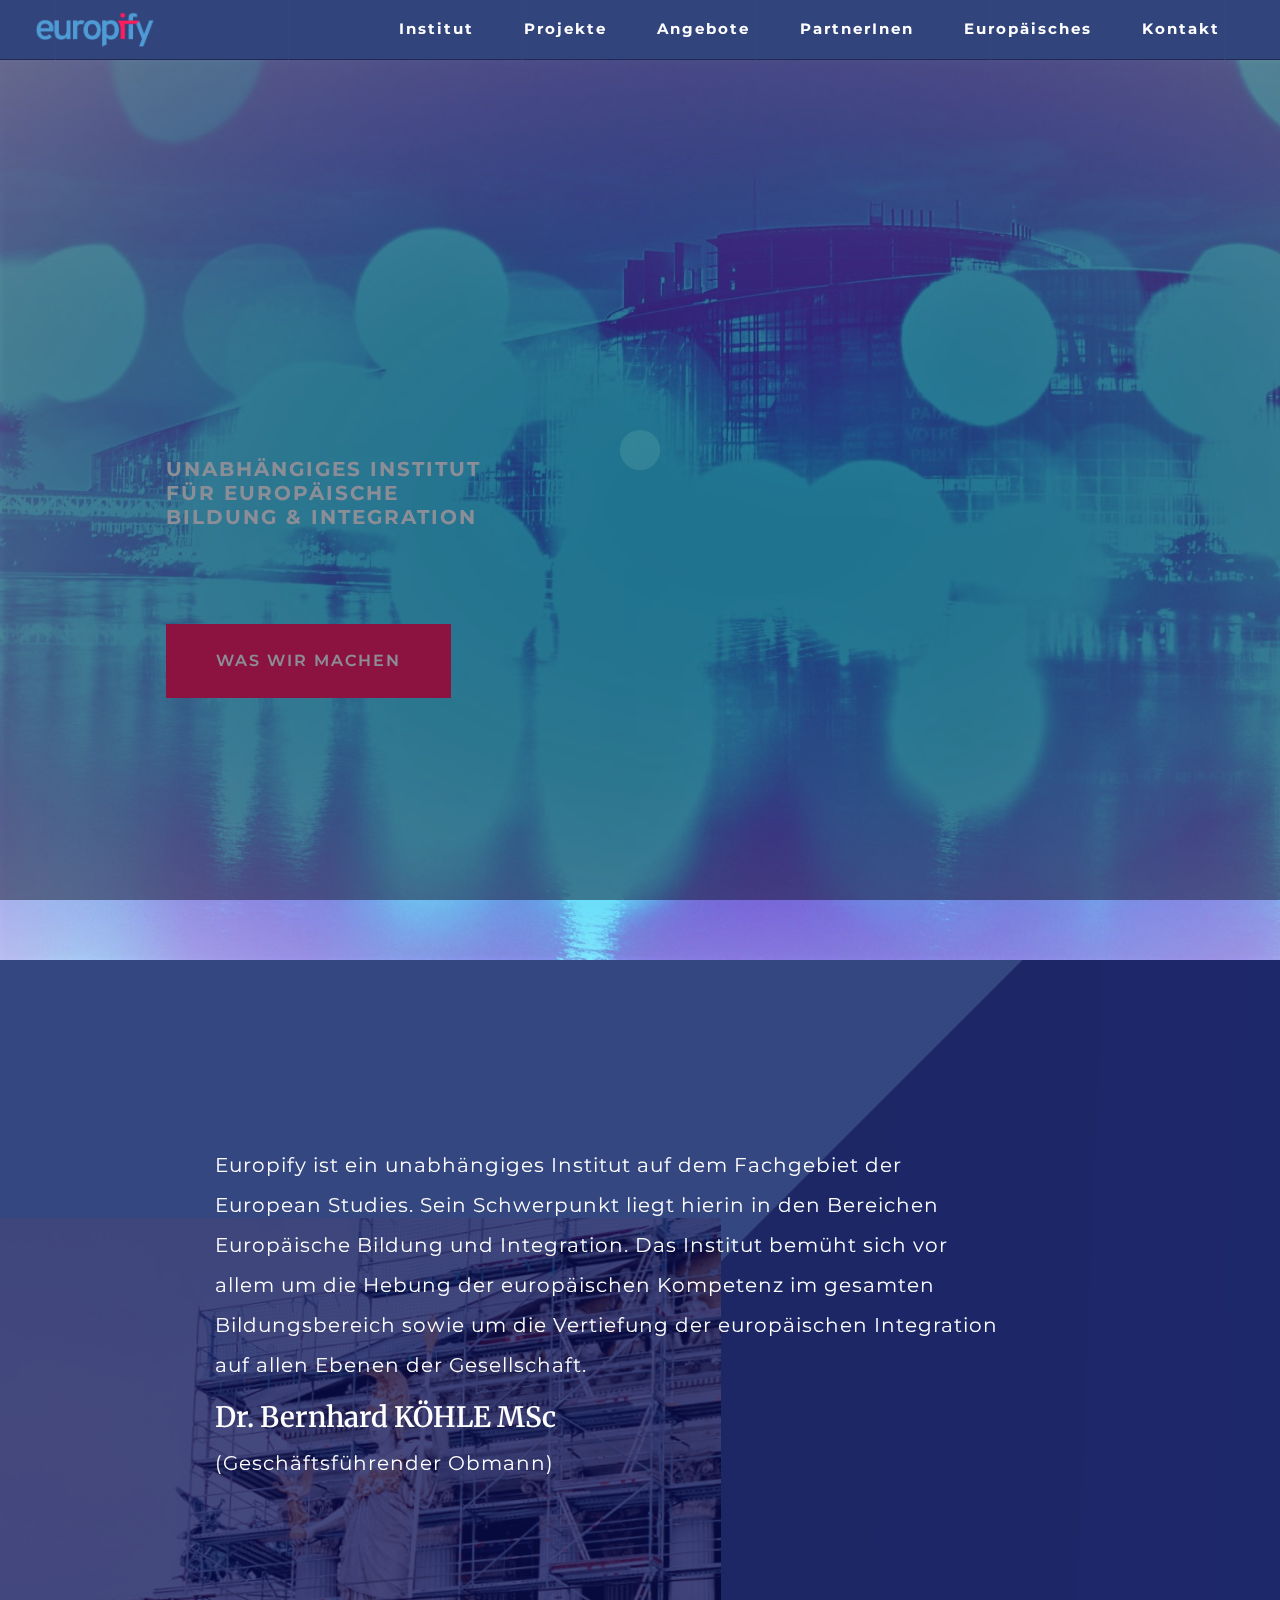
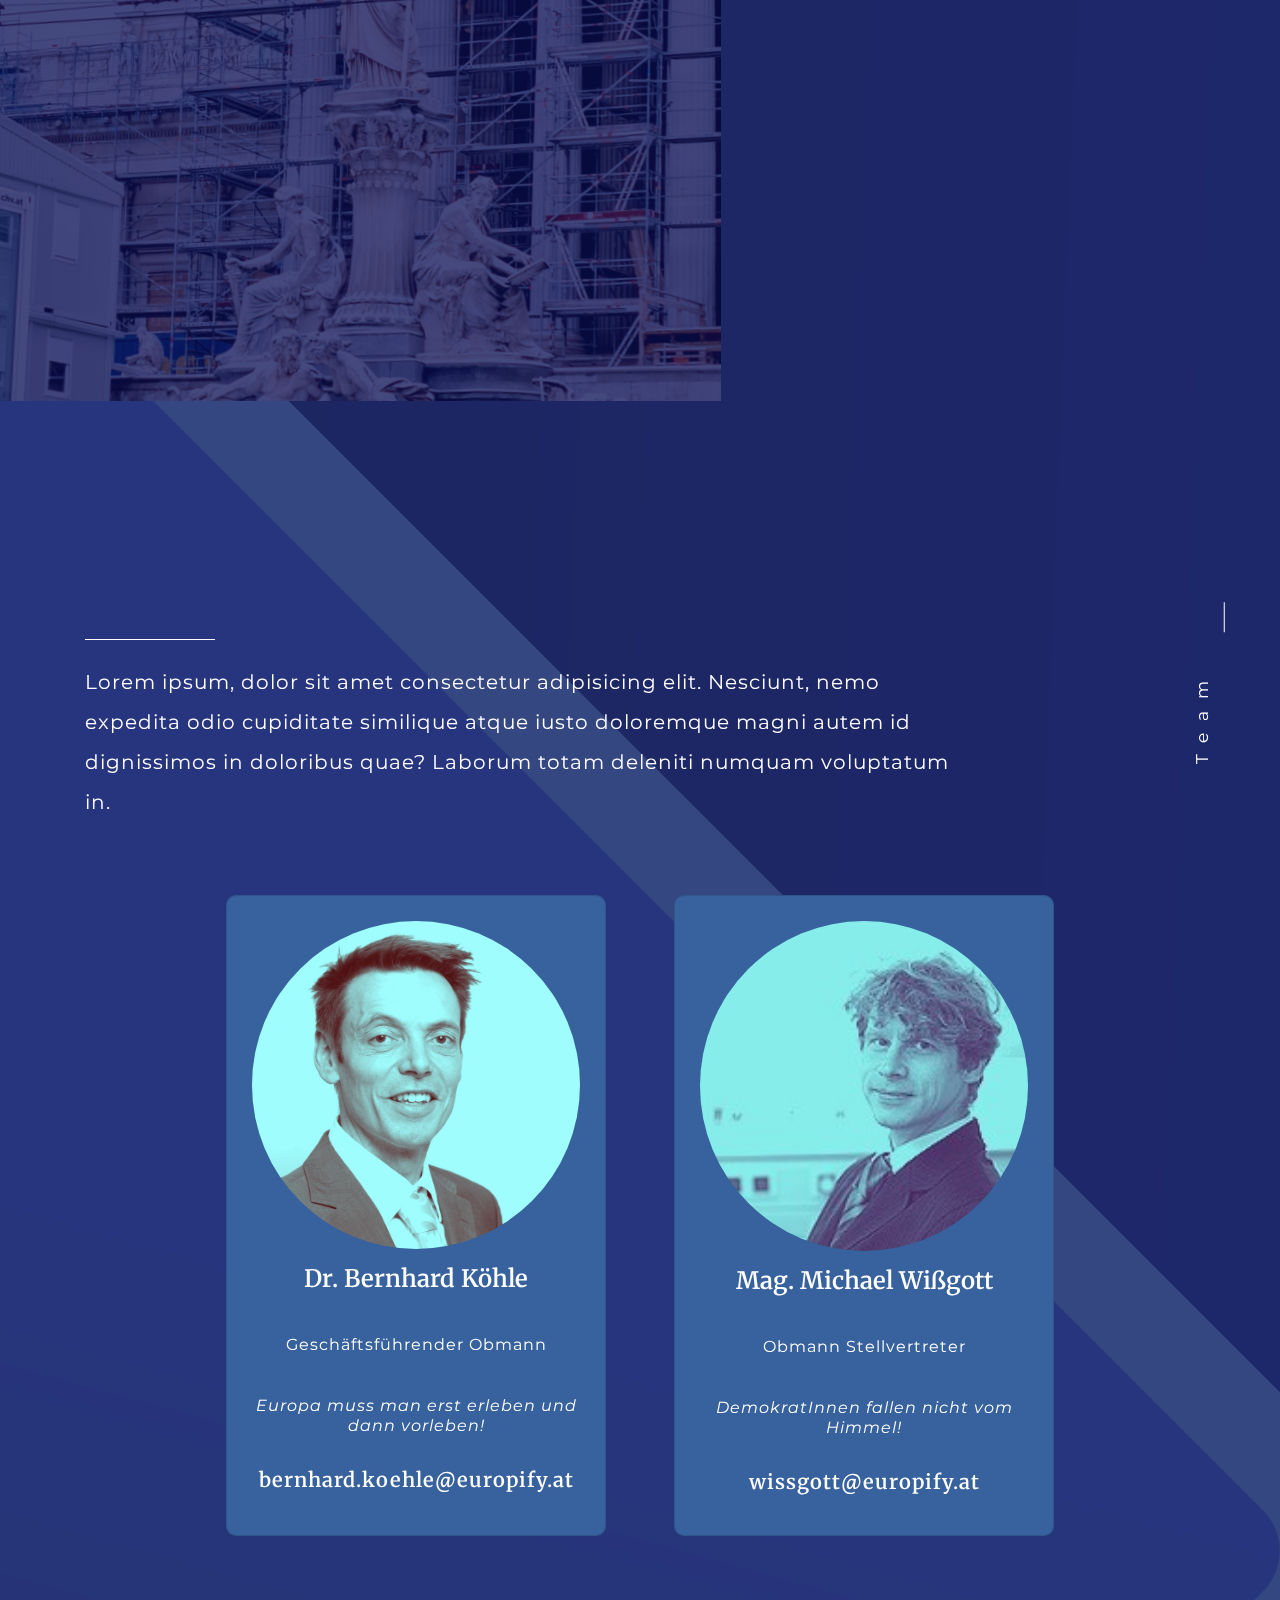
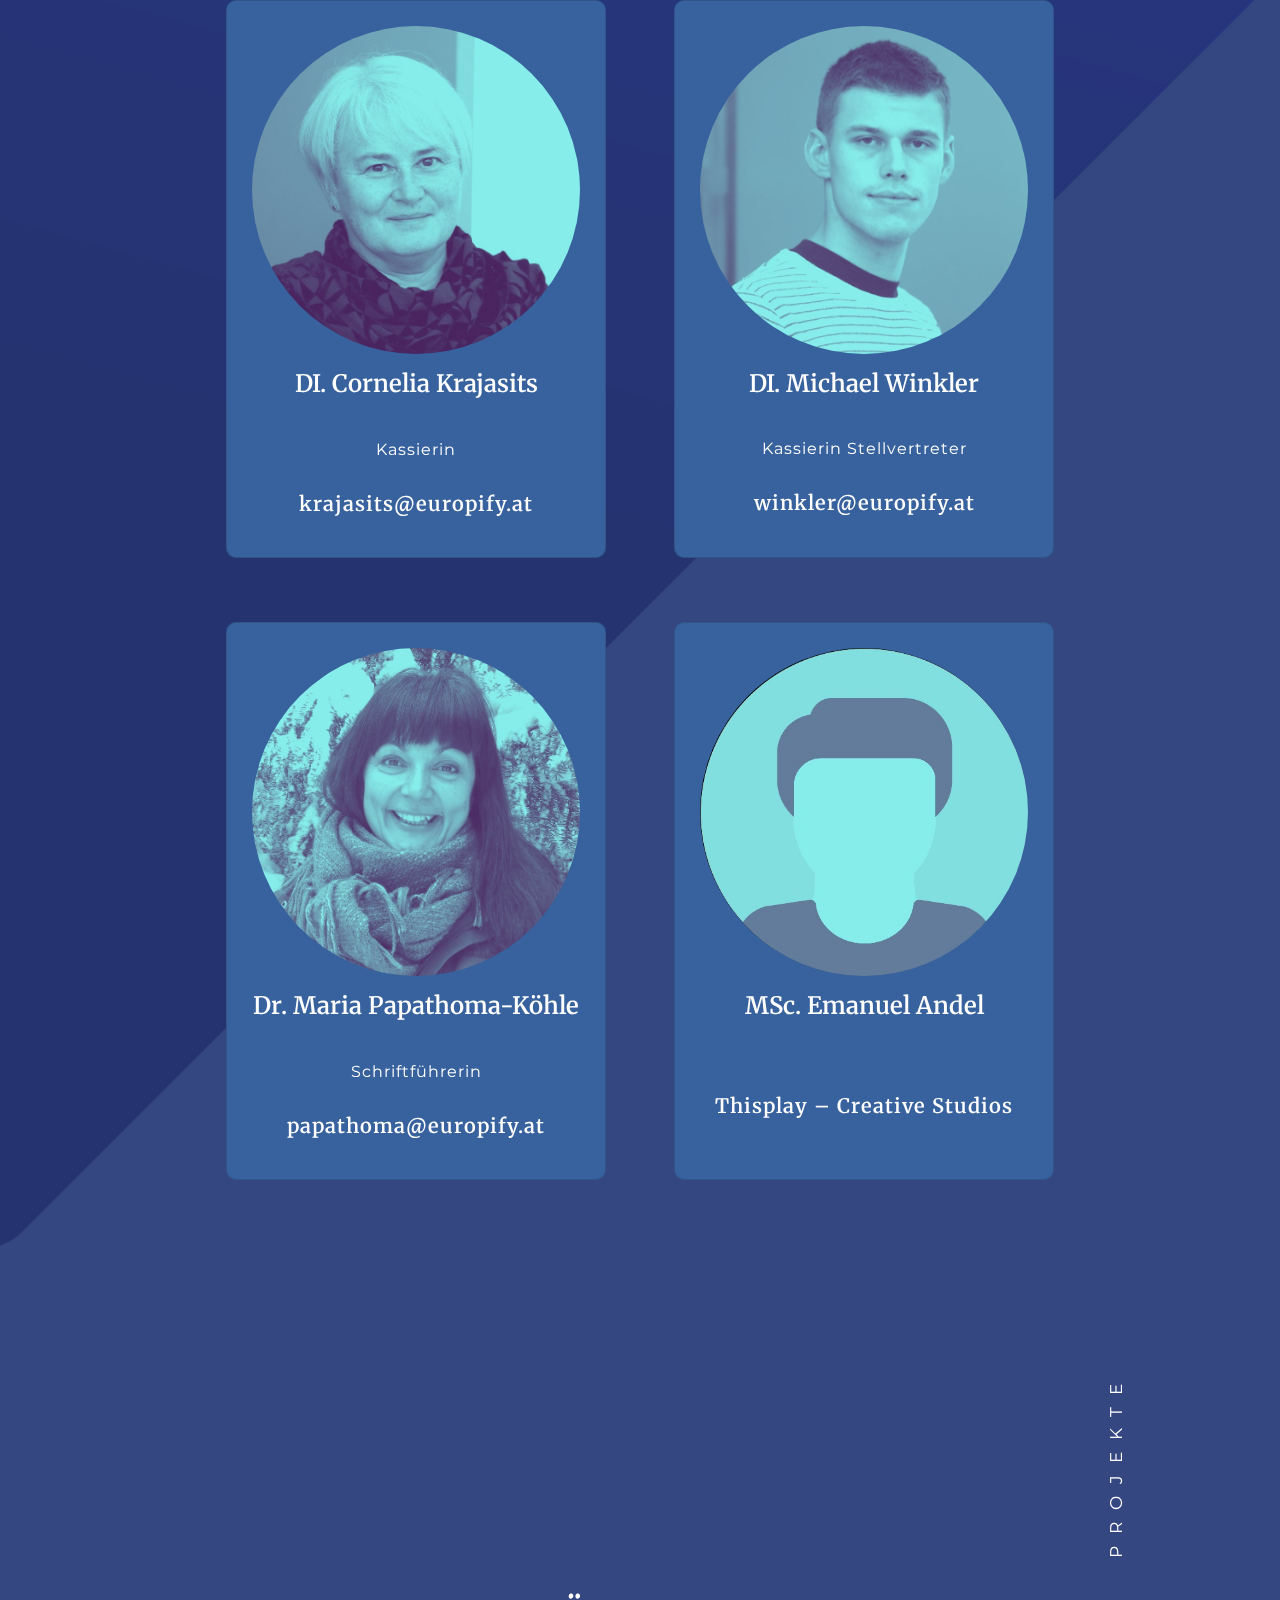
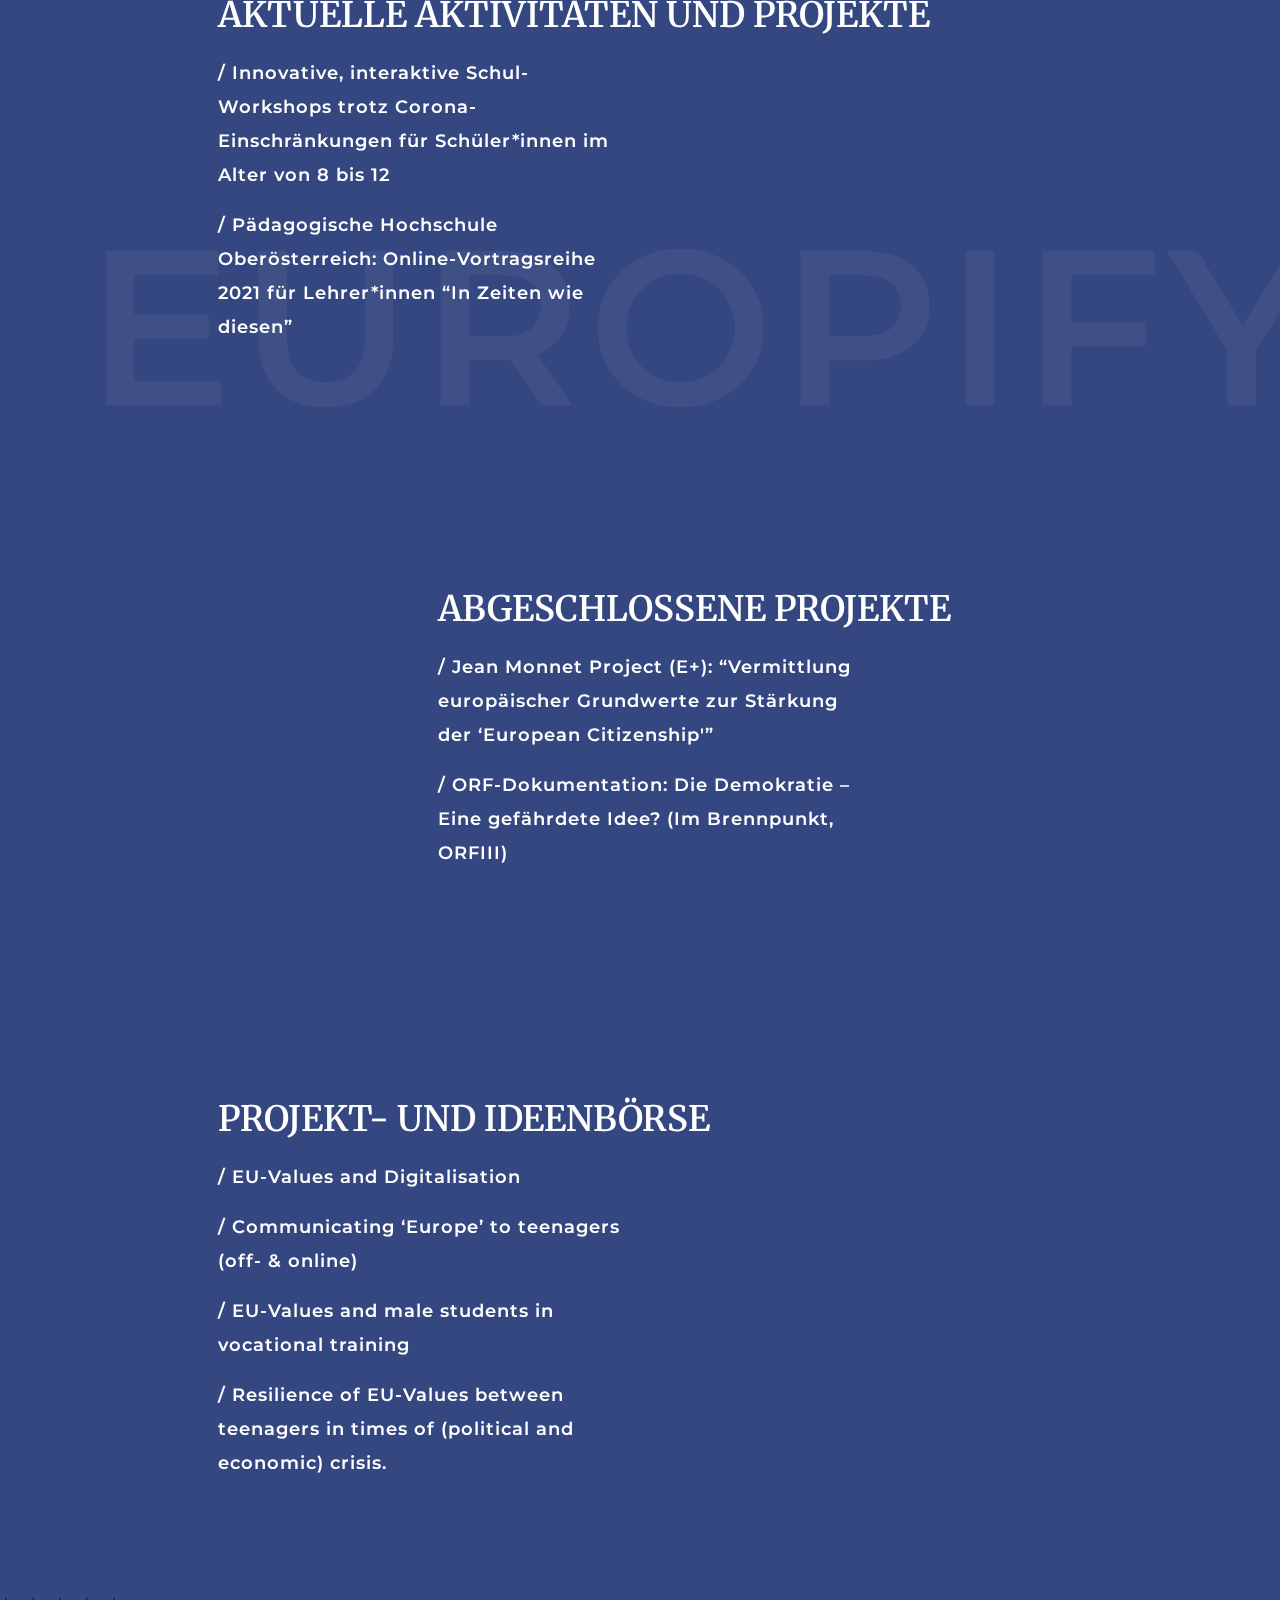
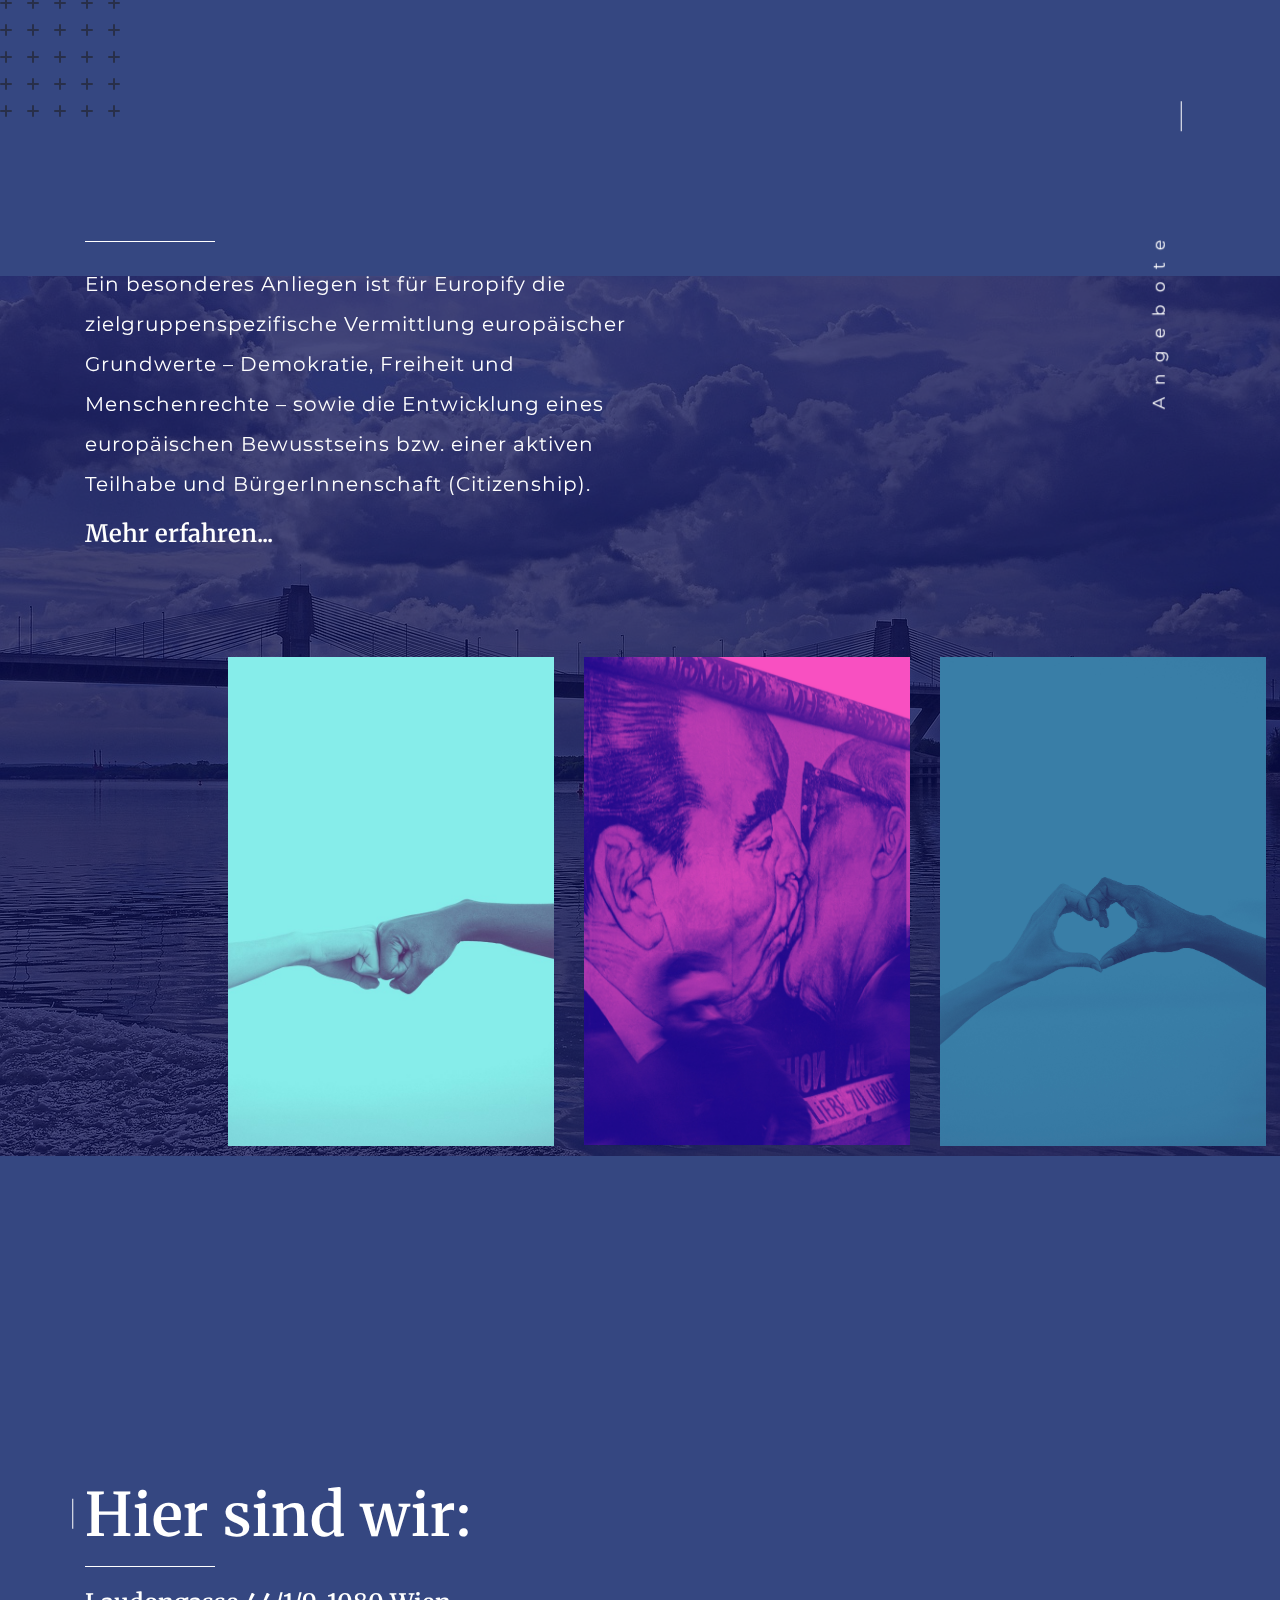
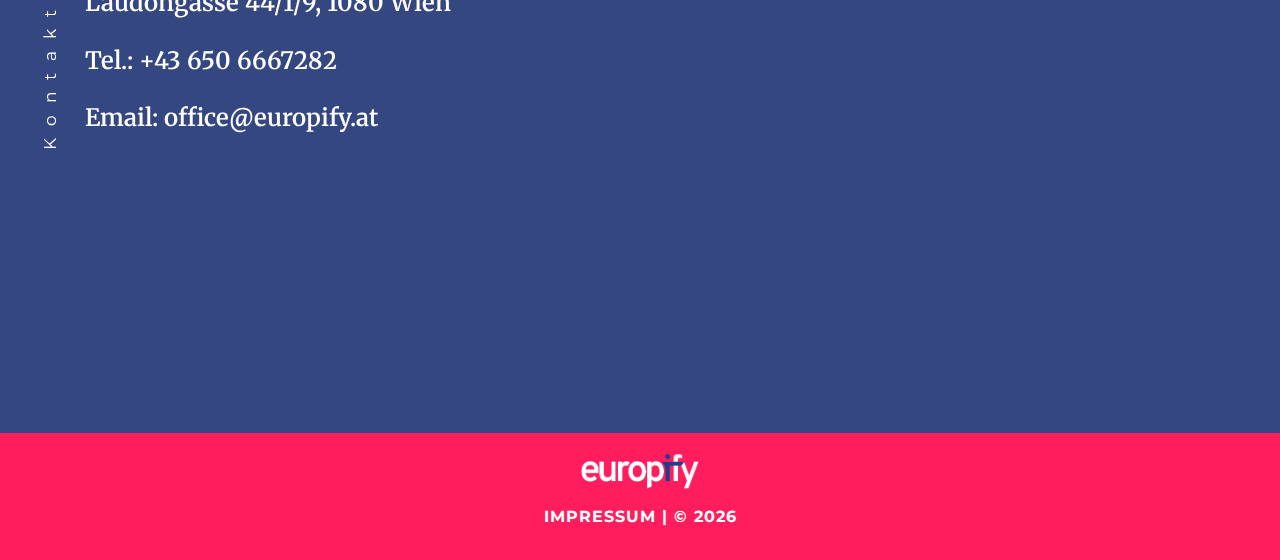
==== commit d8bb3549: "Update index.html" ====
--- a/index.html
+++ b/index.html
@@ -130,7 +130,7 @@
                 </h3>
 
 
-                <a href="#" class="hero-btn btn">WAS WIR MACHEN</a>
+                <a href="angebote.html" class="hero-btn btn">WAS WIR MACHEN</a>
 
 
               </div>
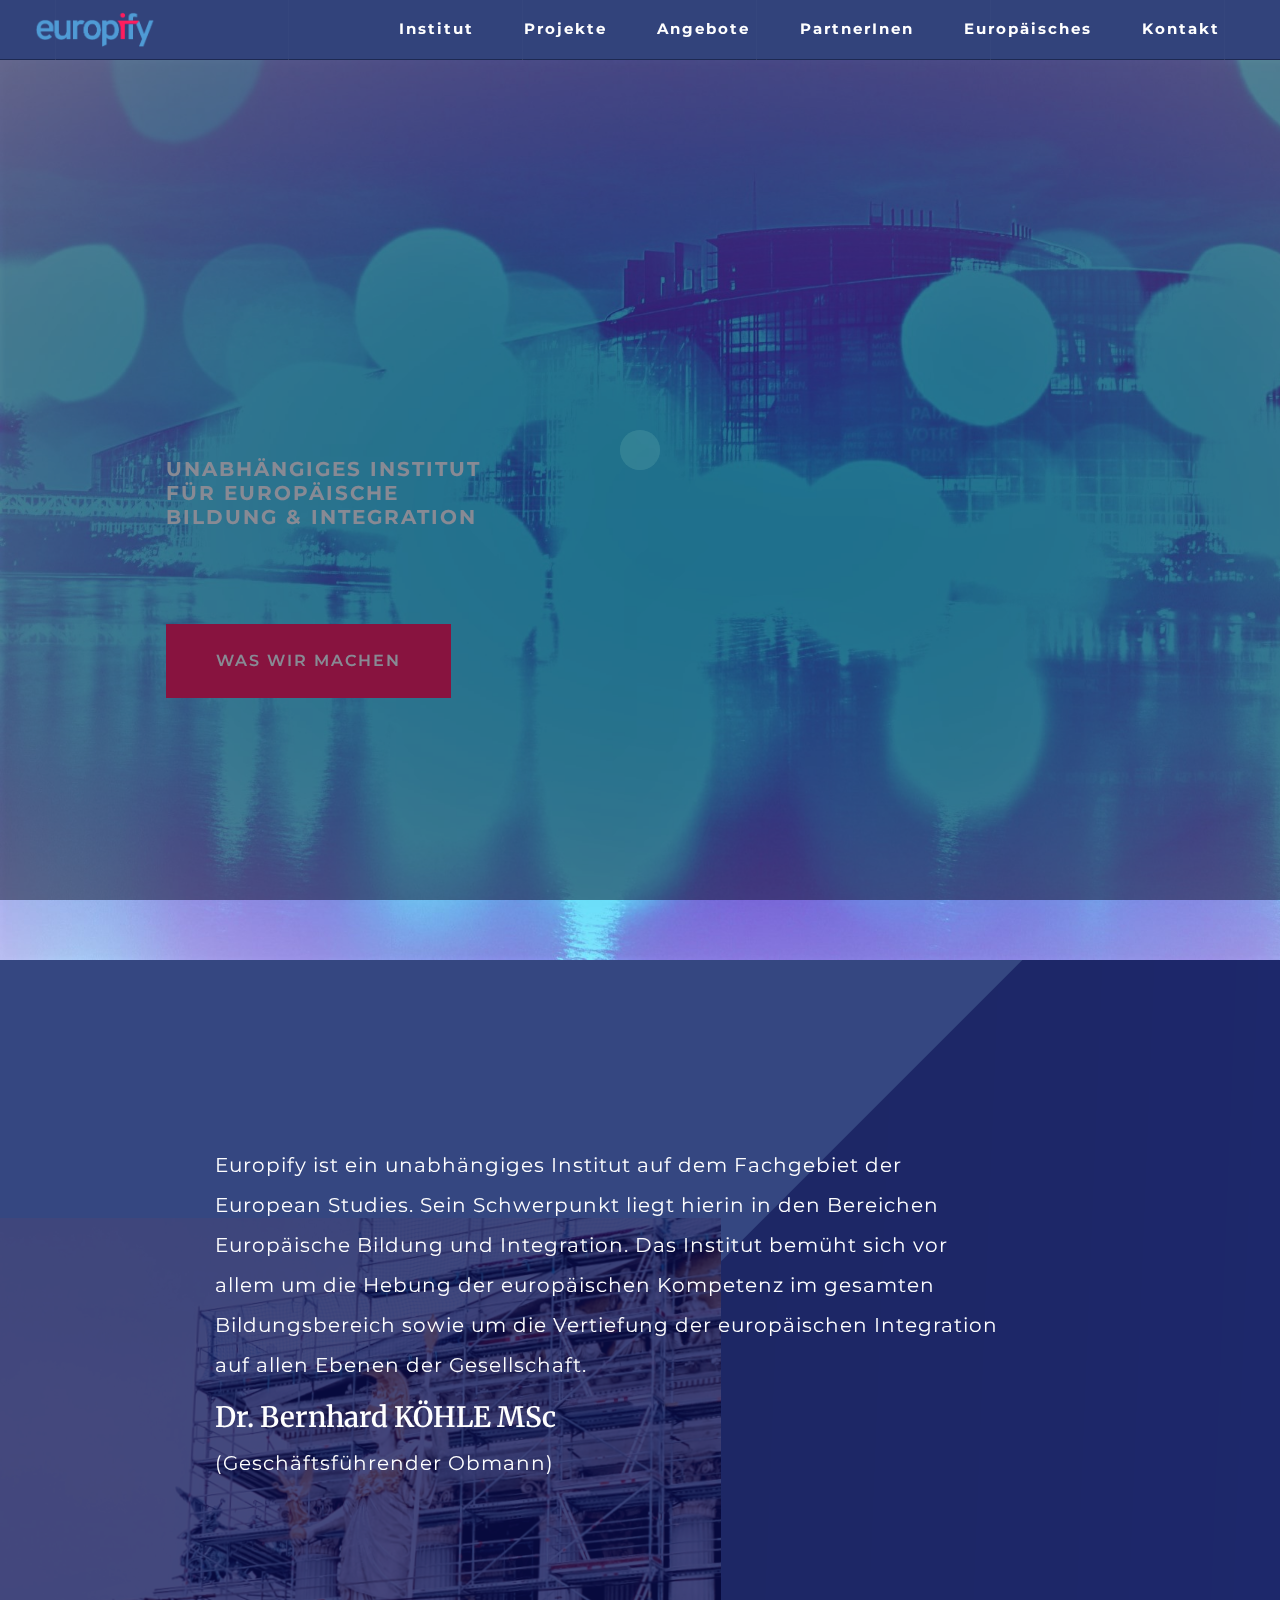
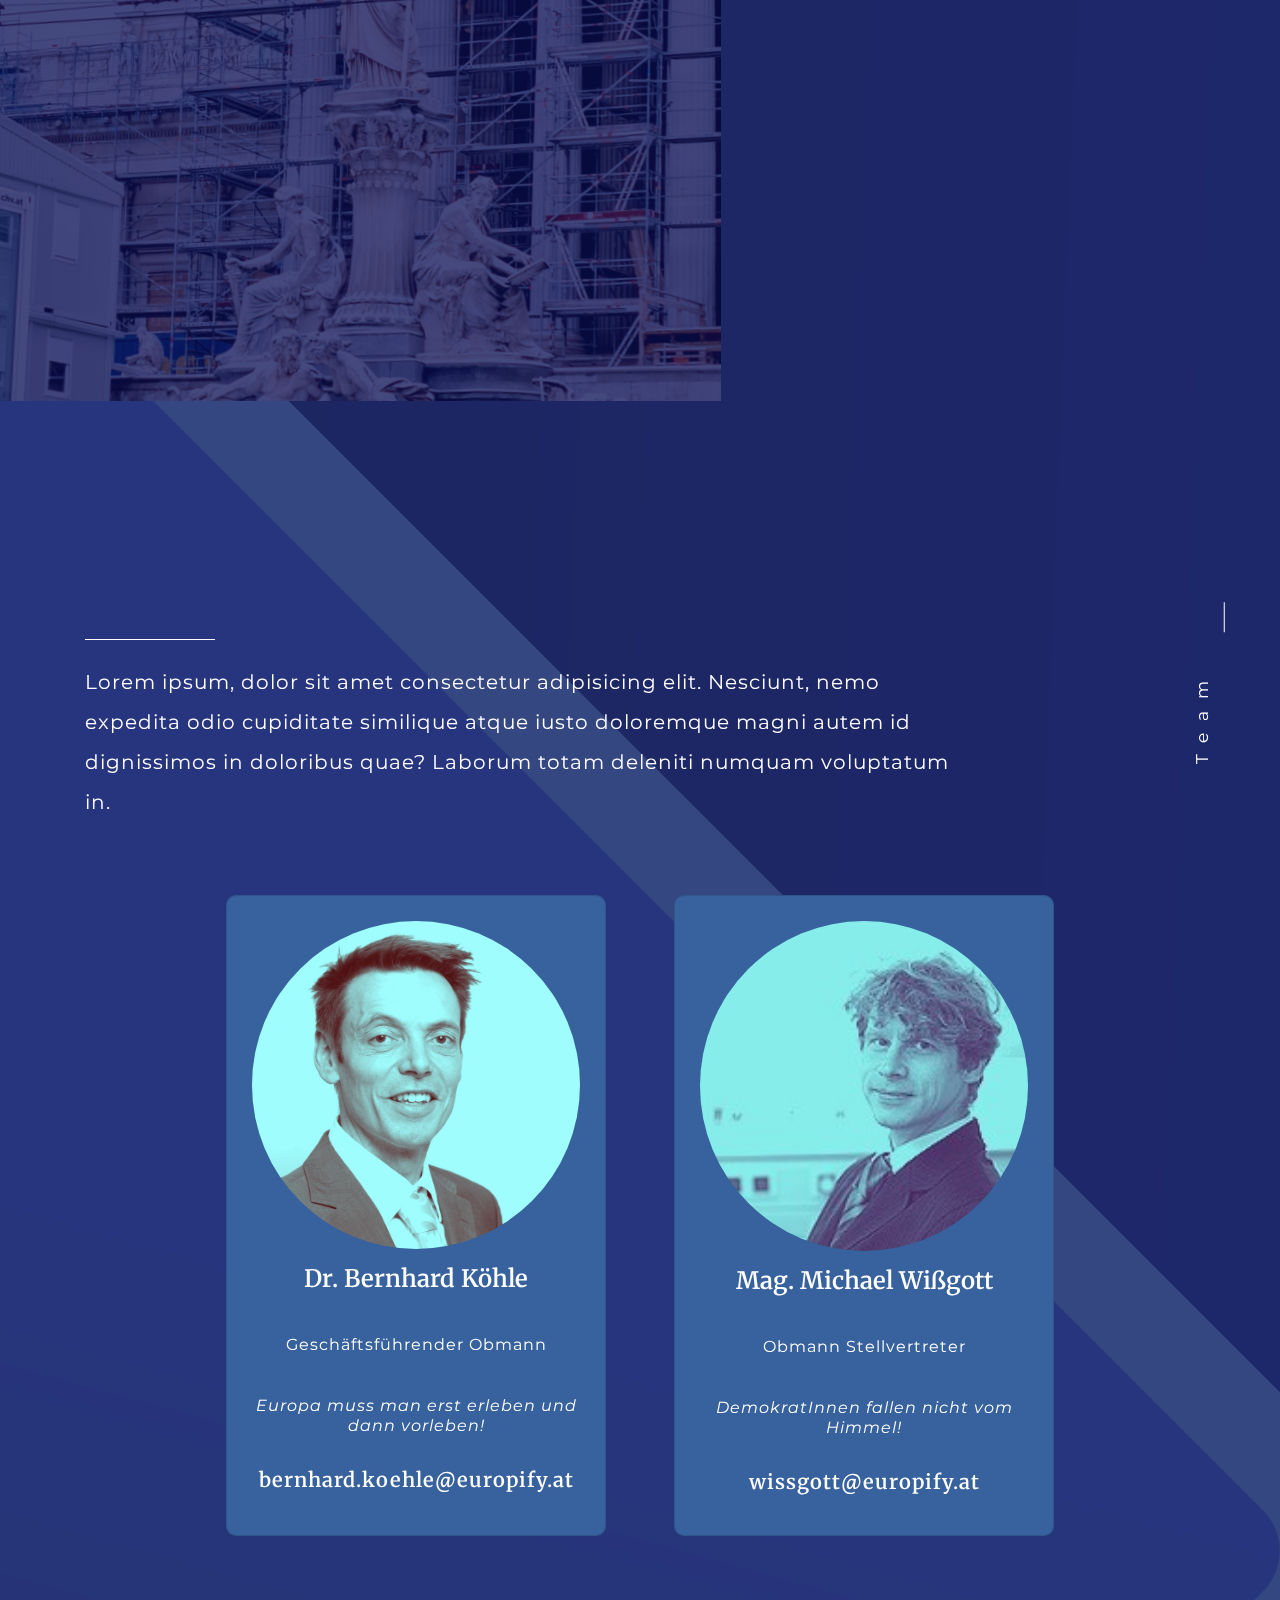
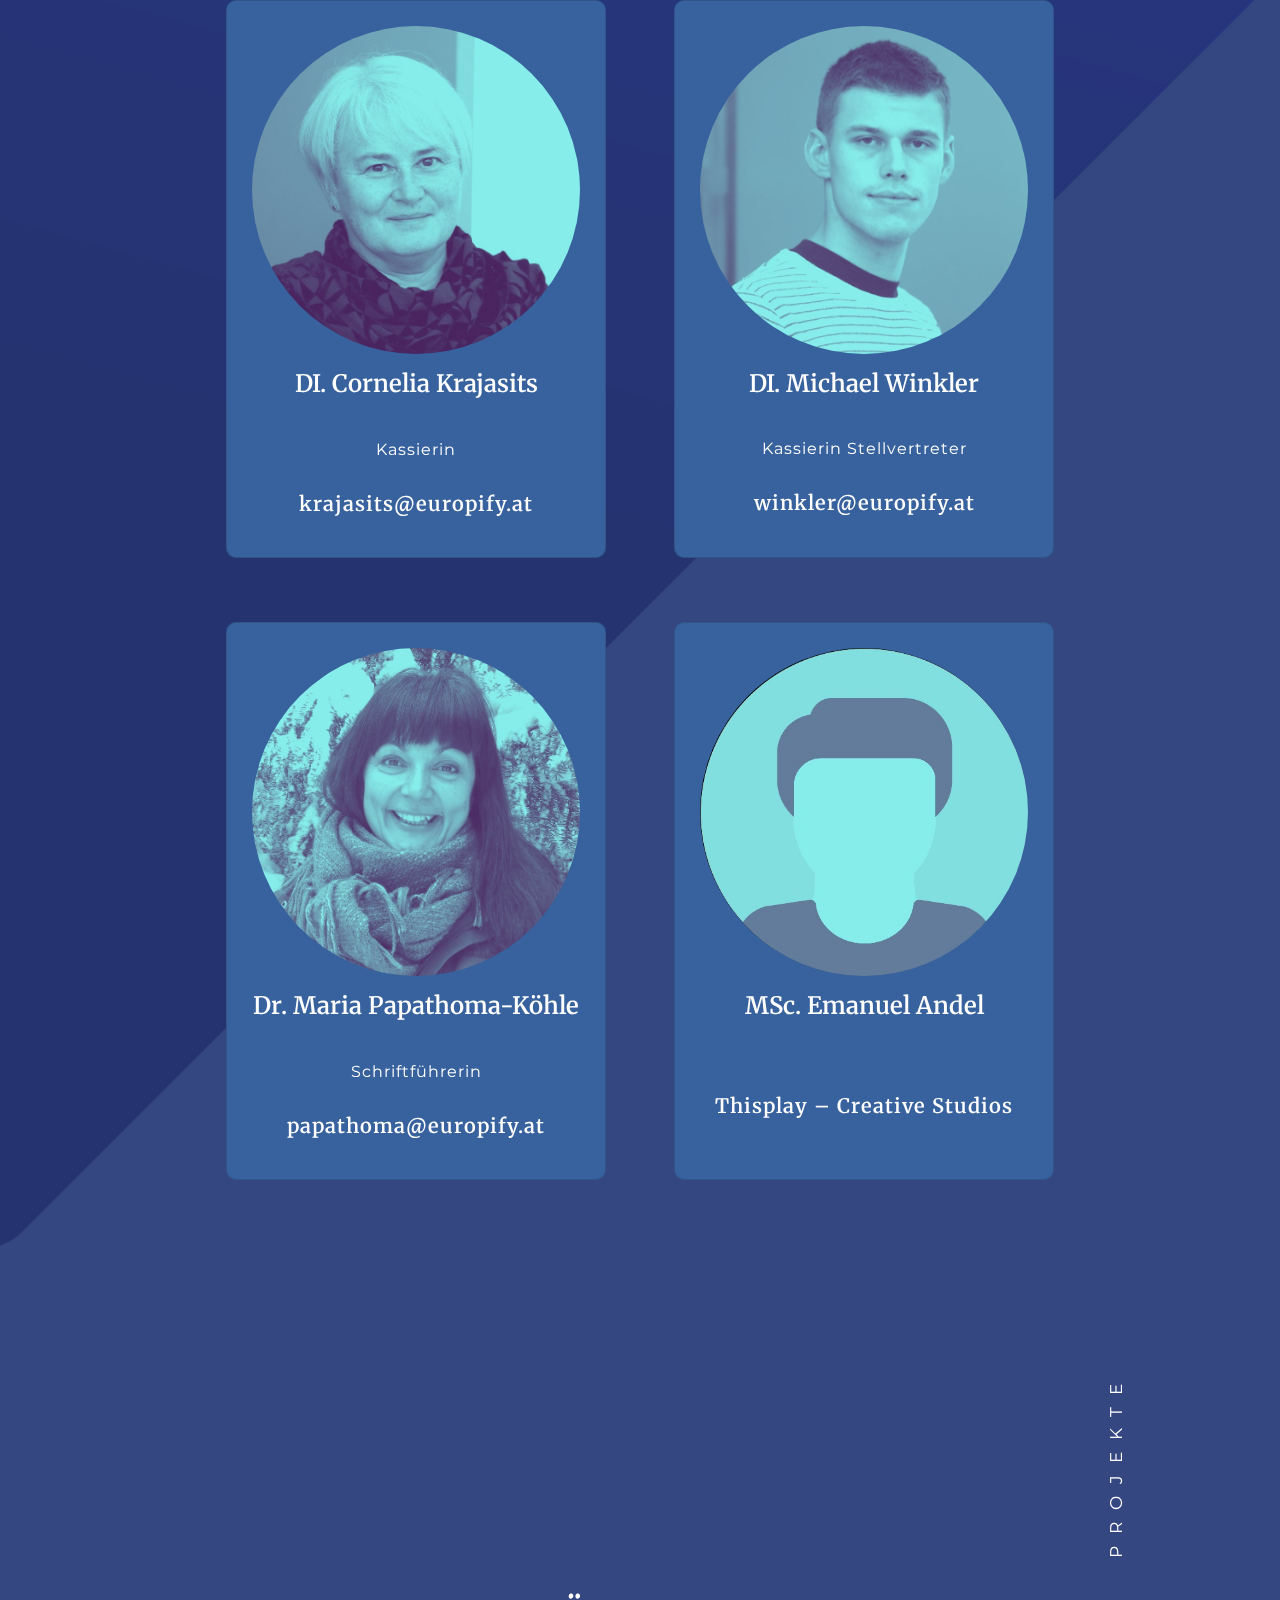
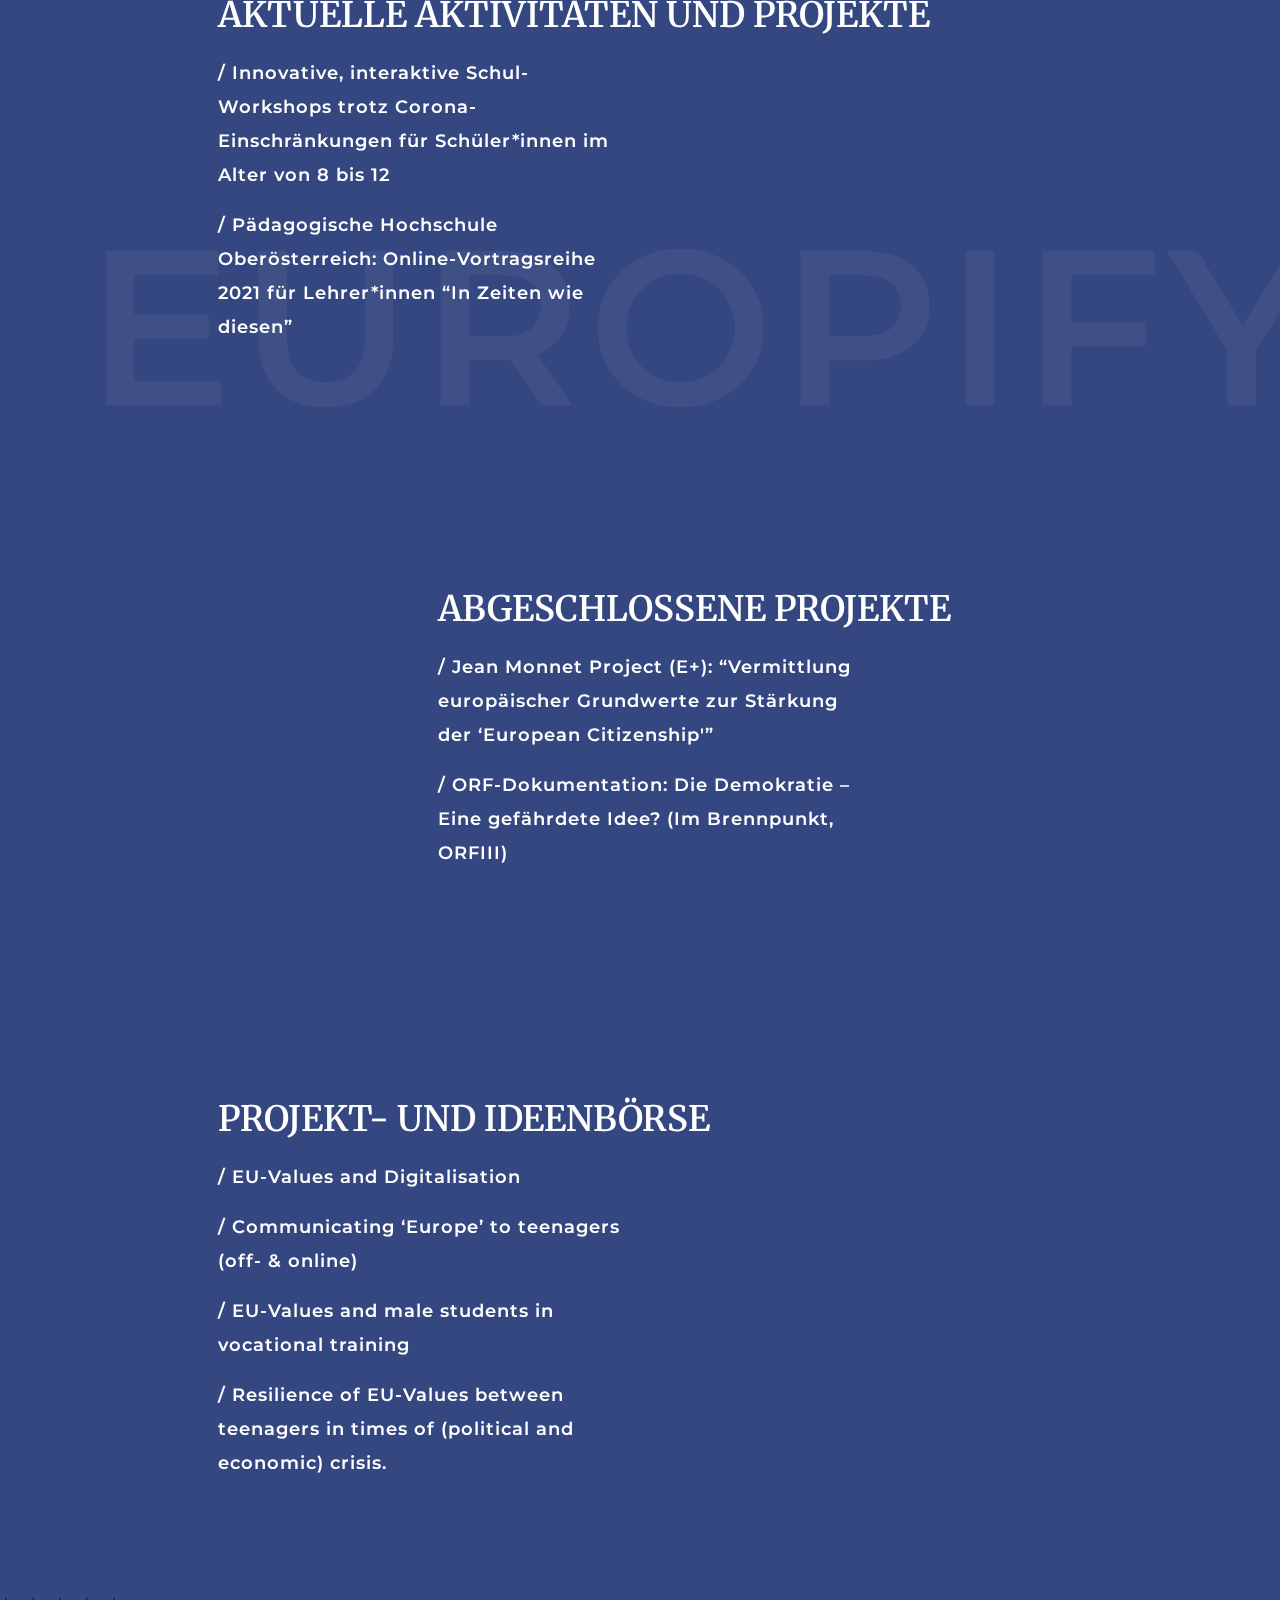
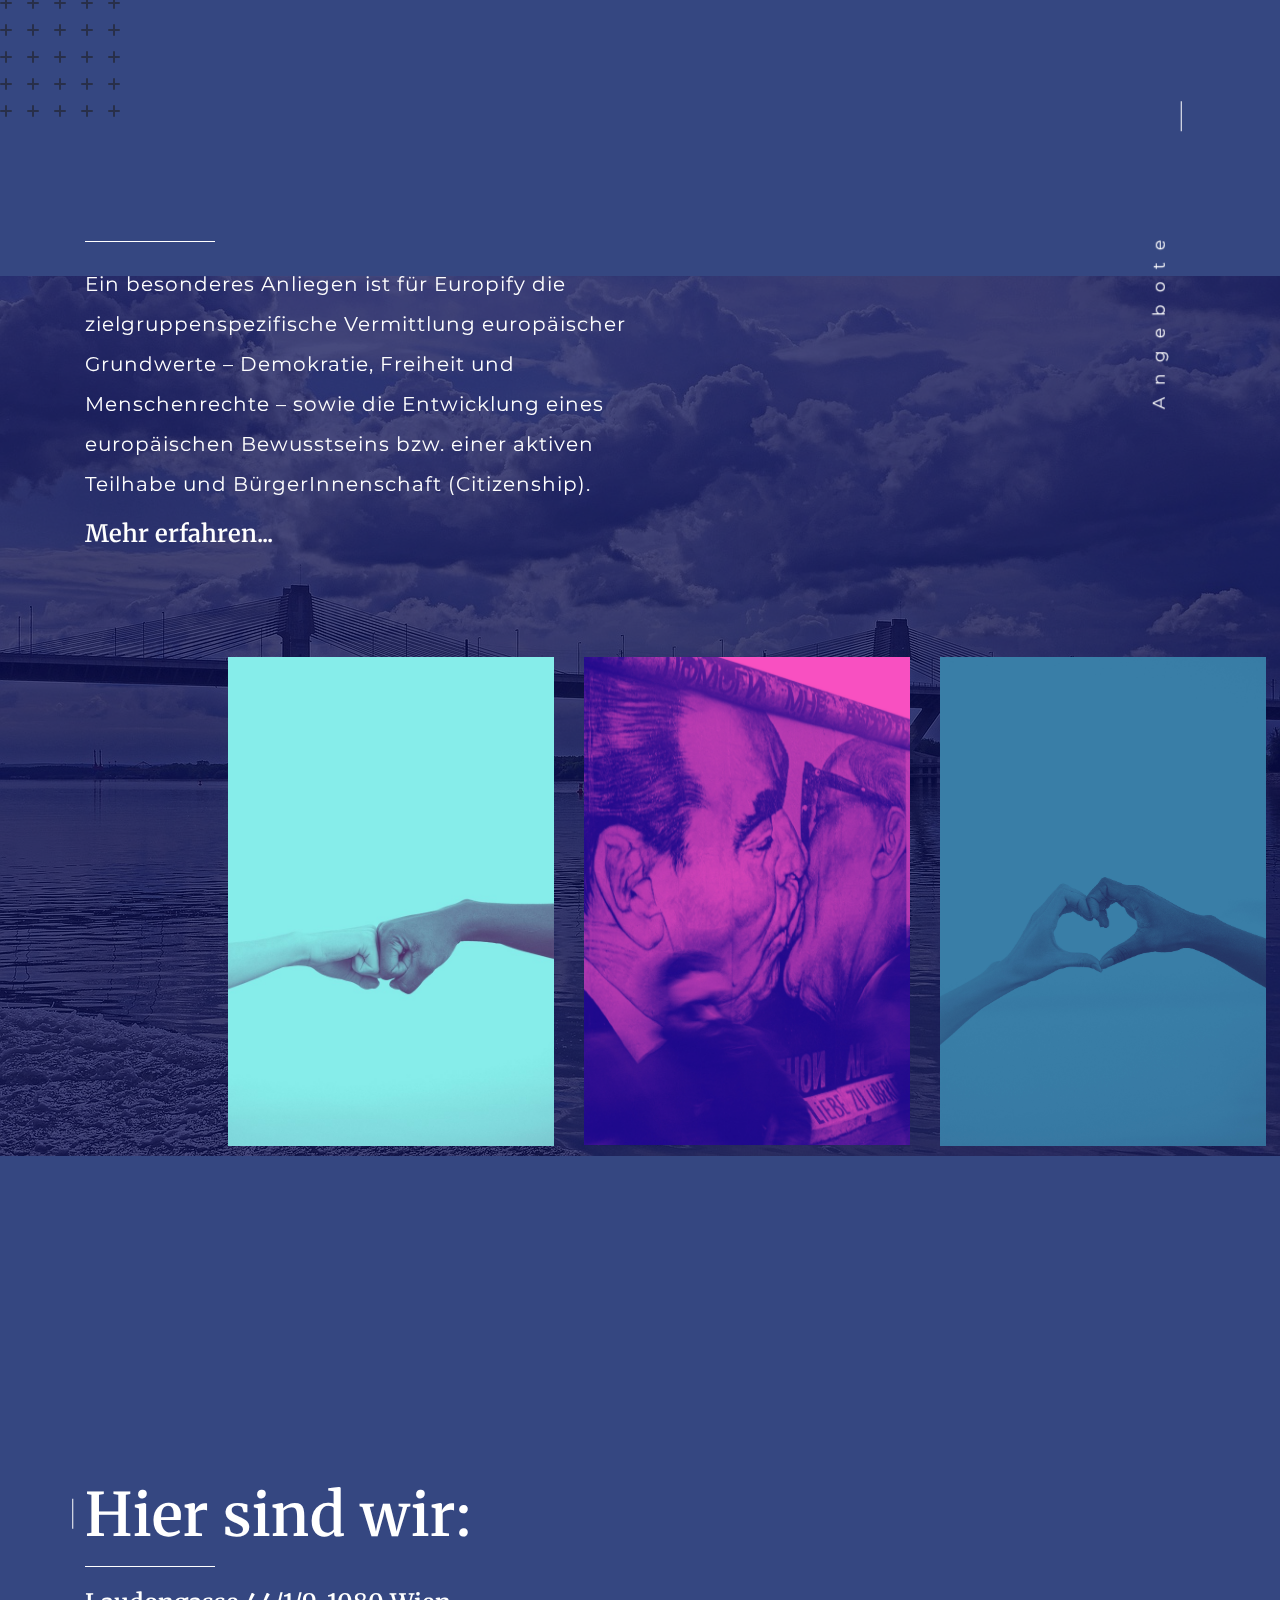
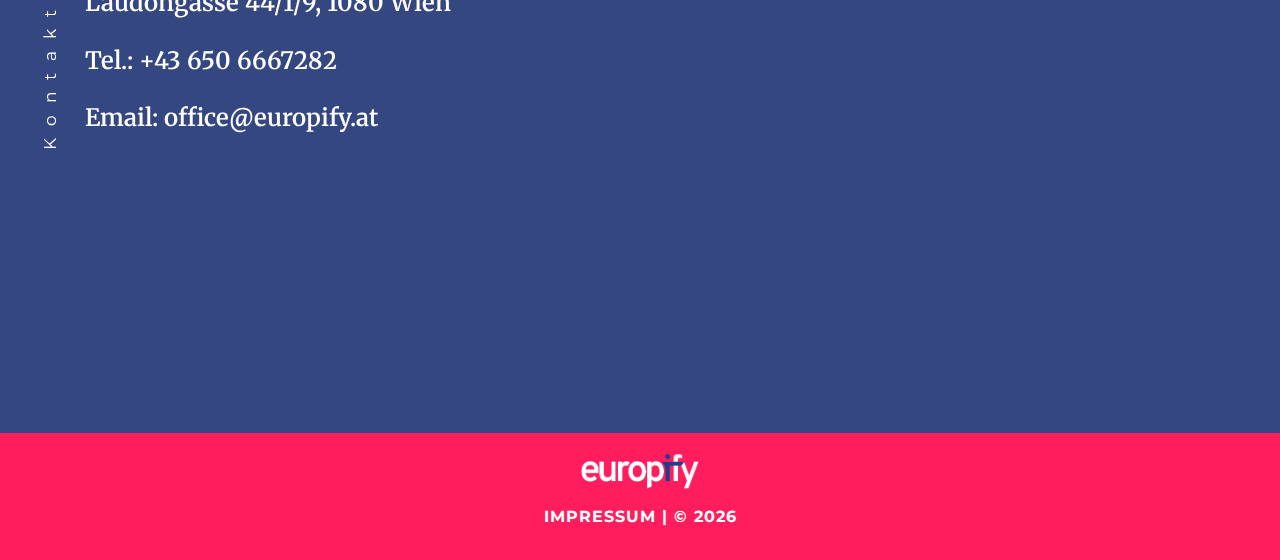
==== commit 4ca624e9: "updates" ====
--- a/index.html
+++ b/index.html
@@ -175,8 +175,8 @@
             <p>(Geschäftsführender Obmann)</p>
 
 
-            <div class="video image-reveal">
-              <img src="images/image-3-parl.png" class="img-fluid" alt="video-thumb">
+            <div class="parl image-reveal">
+              <img src="images/image-3-parl.png" class="img-fluid" alt="eu Parlament">
             </div>
           </div>
         </div>
--- a/scss/style.css
+++ b/scss/style.css
@@ -330,7 +330,7 @@
 }
 
 .h1, h1 {
-  font-size: 2.5rem; 
+  font-size: 2.2rem; 
   }
 
 .h2, h2 {
@@ -4664,7 +4664,7 @@
   display: block;
   content: ""; }
 
-.embed-responsive .embed-responsive-item, .embed-responsive embed, .embed-responsive iframe, .embed-responsive object, .embed-responsive video {
+.embed-responsive .embed-responsive-item, .embed-responsive embed, .embed-responsive iframe, .embed-responsive object, .embed-responsive parl {
   position: absolute;
   top: 0;
   bottom: 0;
@@ -6288,7 +6288,7 @@
 .fancybox-slide--image:before {
   display: none; }
 
-.fancybox-slide--video .fancybox-content, .fancybox-slide--video iframe {
+.fancybox-slide--parl .fancybox-content, .fancybox-slide--parl iframe {
   background: #000; }
 
 .fancybox-slide--map .fancybox-content, .fancybox-slide--map iframe {
@@ -7013,13 +7013,13 @@
 .section {
   padding: 100px 0; }
 
-.video {
+.parl {
   position: relative; }
-  .video:before {
+  .parl:before {
     border-radius: 3px; }
-  .video img {
+  .parl img {
     width: 100%; }
-  .video .video-button {
+  .parl .parl-button {
     position: absolute;
     left: 0;
     top: 0;
@@ -7032,7 +7032,7 @@
     align-items: center;
     width: 100%;
     height: 100%; }
-  .video .video-box a {
+  .parl .parl-box a {
     width: 100%;
     height: 100%;
     display: -webkit-box;
@@ -7045,7 +7045,7 @@
     -ms-flex-align: center;
     align-items: center;
     text-decoration: none; }
-    .video .video-box a i {
+    .parl .parl-box a i {
       height: 120px;
       width: 120px;
       font-size: 20px;
@@ -7054,7 +7054,7 @@
       color: #fff;
       line-height: 120px;
       text-align: center; }
-    .video .video-box a iframe {
+    .parl .parl-box a iframe {
       width: 100%;
       height: 100%;
       border: none;
@@ -7460,23 +7460,23 @@
         font-size: 16px;
         line-height: 25px;
         max-width: 100%; } }
-  .mission-content .video {
+  .mission-content .parl {
     position: relative;
     margin-top: 85px;
     margin-left: 200px;
     overflow: hidden; }
     @media (max-width: 991px) {
-      .mission-content .video {
+      .mission-content .parl {
         margin-left: 100px; } }
     @media (max-width: 767px) {
-      .mission-content .video {
+      .mission-content .parl {
         margin-top: 50px;
         margin-left: 0; } }
-    .mission-content .video a {
+    .mission-content .parl a {
       text-align: center;
       outline: 0;
       display: block; }
-      .mission-content .video a i {
+      .mission-content .parl a i {
         position: absolute;
         top: 50%;
         left: 50%;
@@ -7490,18 +7490,18 @@
         border: 4px solid #fff;
         cursor: pointer; }
         @media (max-width: 991px) {
-          .mission-content .video a i {
+          .mission-content .parl a i {
             width: 80px;
             height: 80px;
             line-height: 78px; } }
-    .mission-content .video iframe {
+    .mission-content .parl iframe {
       width: 100%;
       min-height: 500px;
       border: none;
       background: #000;
       padding: 10px 40px; }
       @media (max-width: 1200px) {
-        .mission-content .video iframe {
+        .mission-content .parl iframe {
           min-height: 350px; } }
 .vision {
   padding: 180px 0 100px 0;
@@ -7824,13 +7824,13 @@
   @media (max-width: 991px) {
     .contact {
       padding-top: 100px;
-      margin-bottom: 335px; } }
+      margin-bottom: 290px; } }
   @media (max-width: 767px) {
     .contact {
       padding-top: 70px; } }
   @media (max-width: 575px) {
     .contact {
-      margin-bottom: 320px; } }
+      margin-bottom: 120px; } }
   .contact .section-title {
     position: absolute;
     z-index: 3;
@@ -8015,14 +8015,14 @@
         clip-path: inset(0 100% 0 0); }
     .career-featured .block .content p {
       letter-spacing: 1px; }
-  .career-featured .block .video {
+  .career-featured .block .parl {
     justify-content: center;
     align-self: center;
     flex-basis: 100%;
     margin-left: 10px;
     overflow: hidden; }
     @media (max-width: 767px) {
-      .career-featured .block .video {
+      .career-featured .block .parl {
         flex-grow: 1;
         width: 100%; } }
 .company-fun-facts h2 {
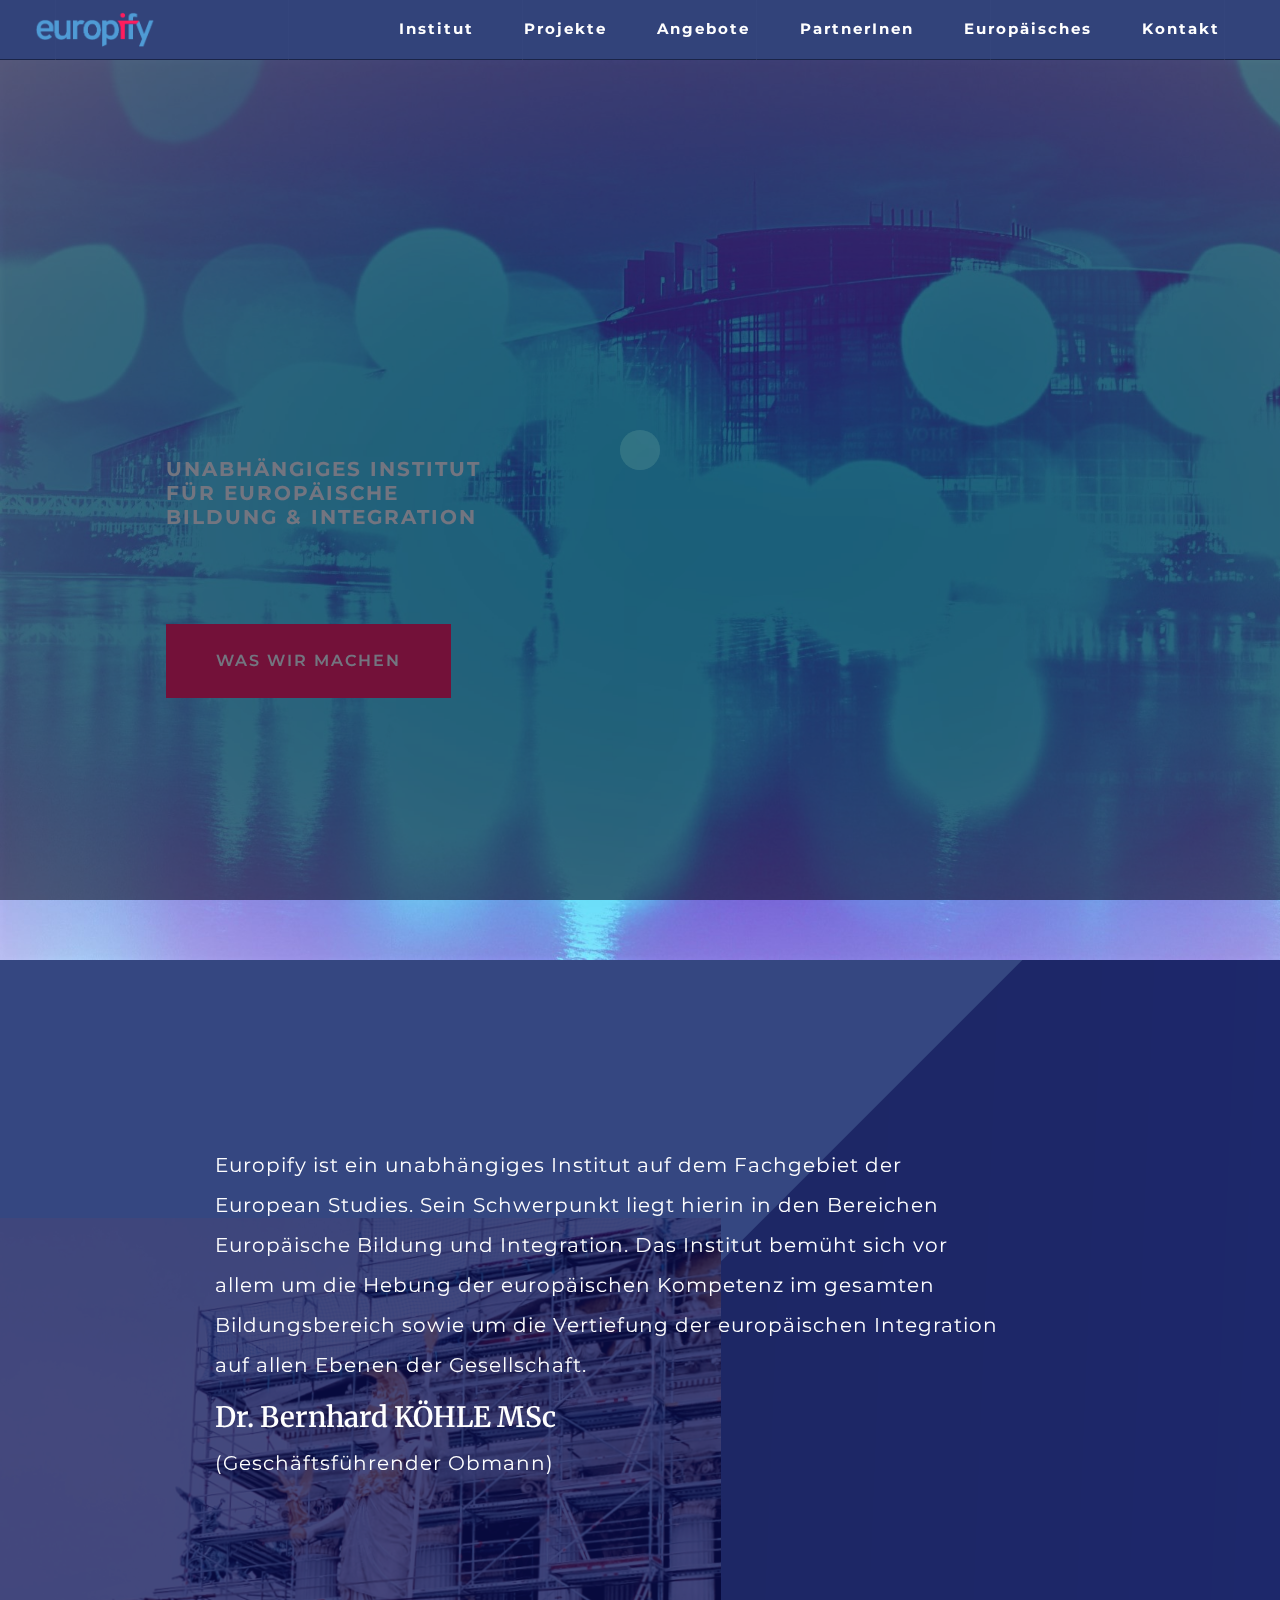
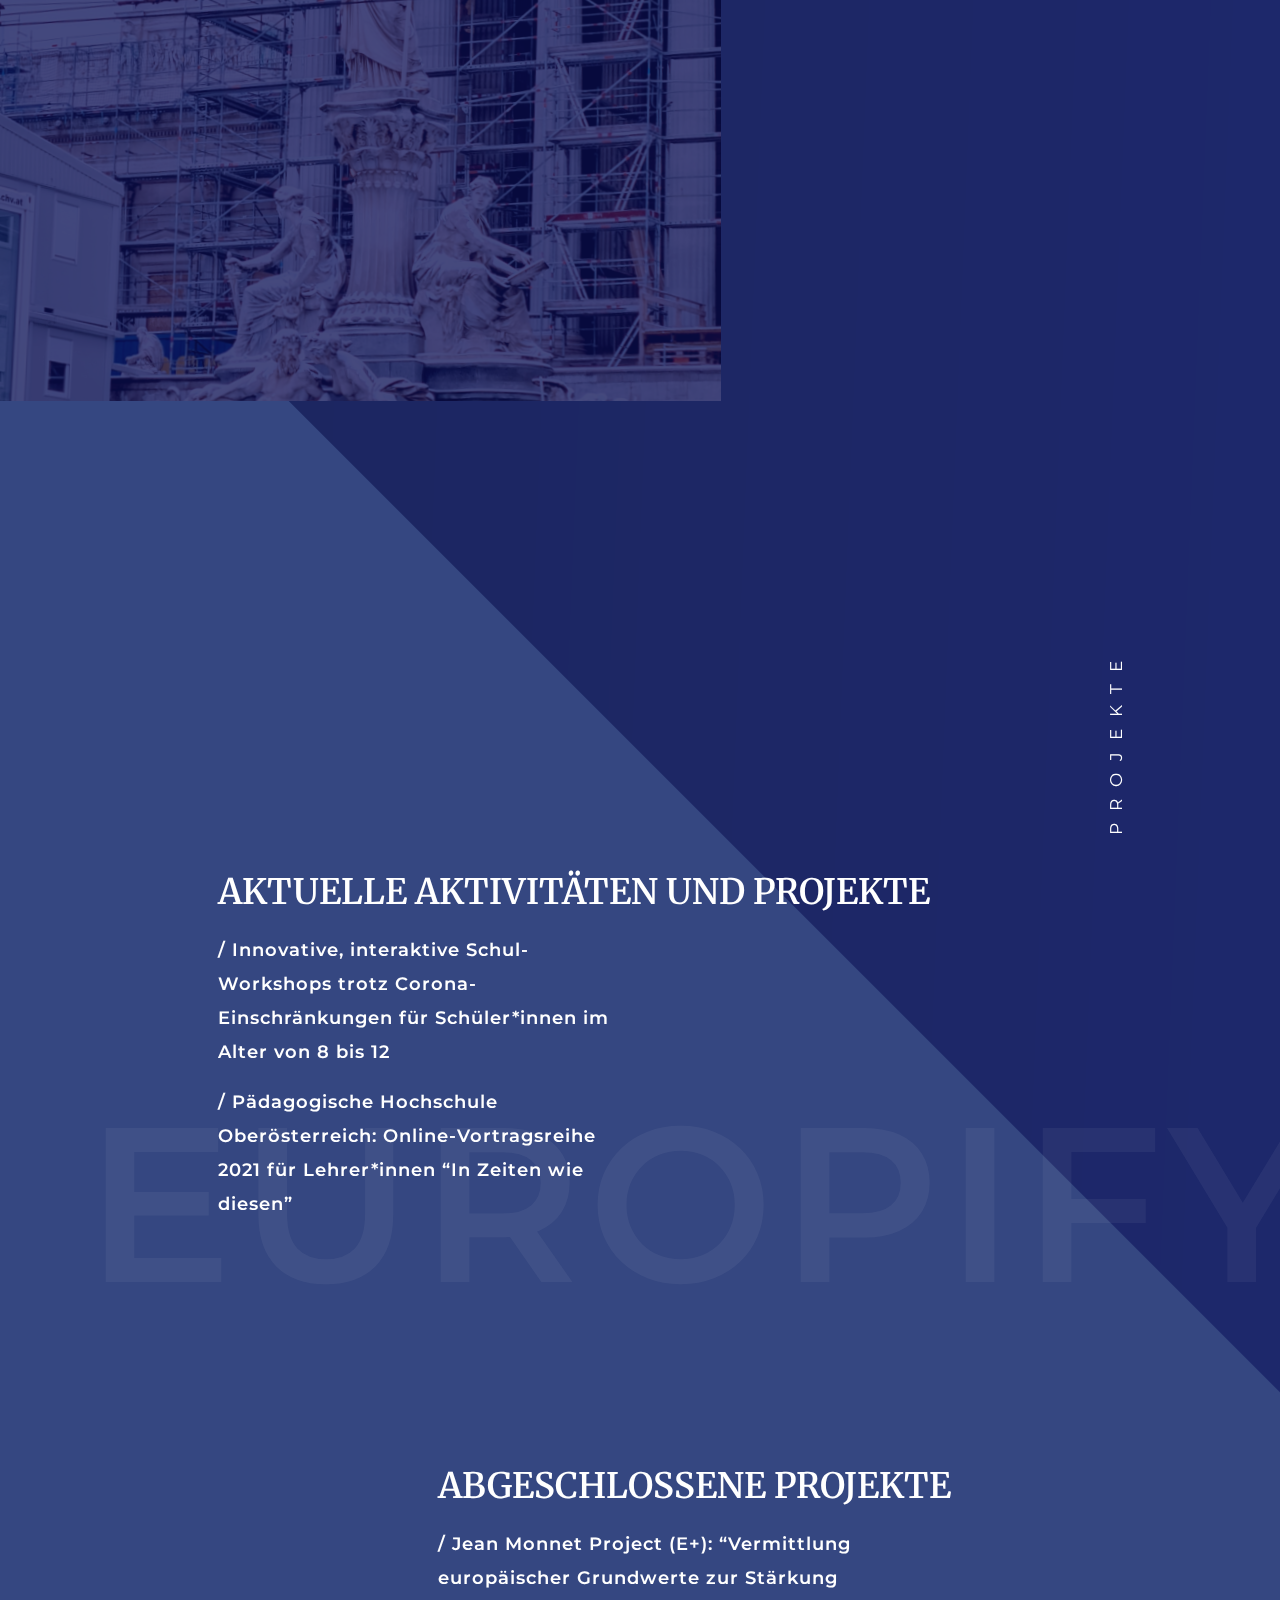
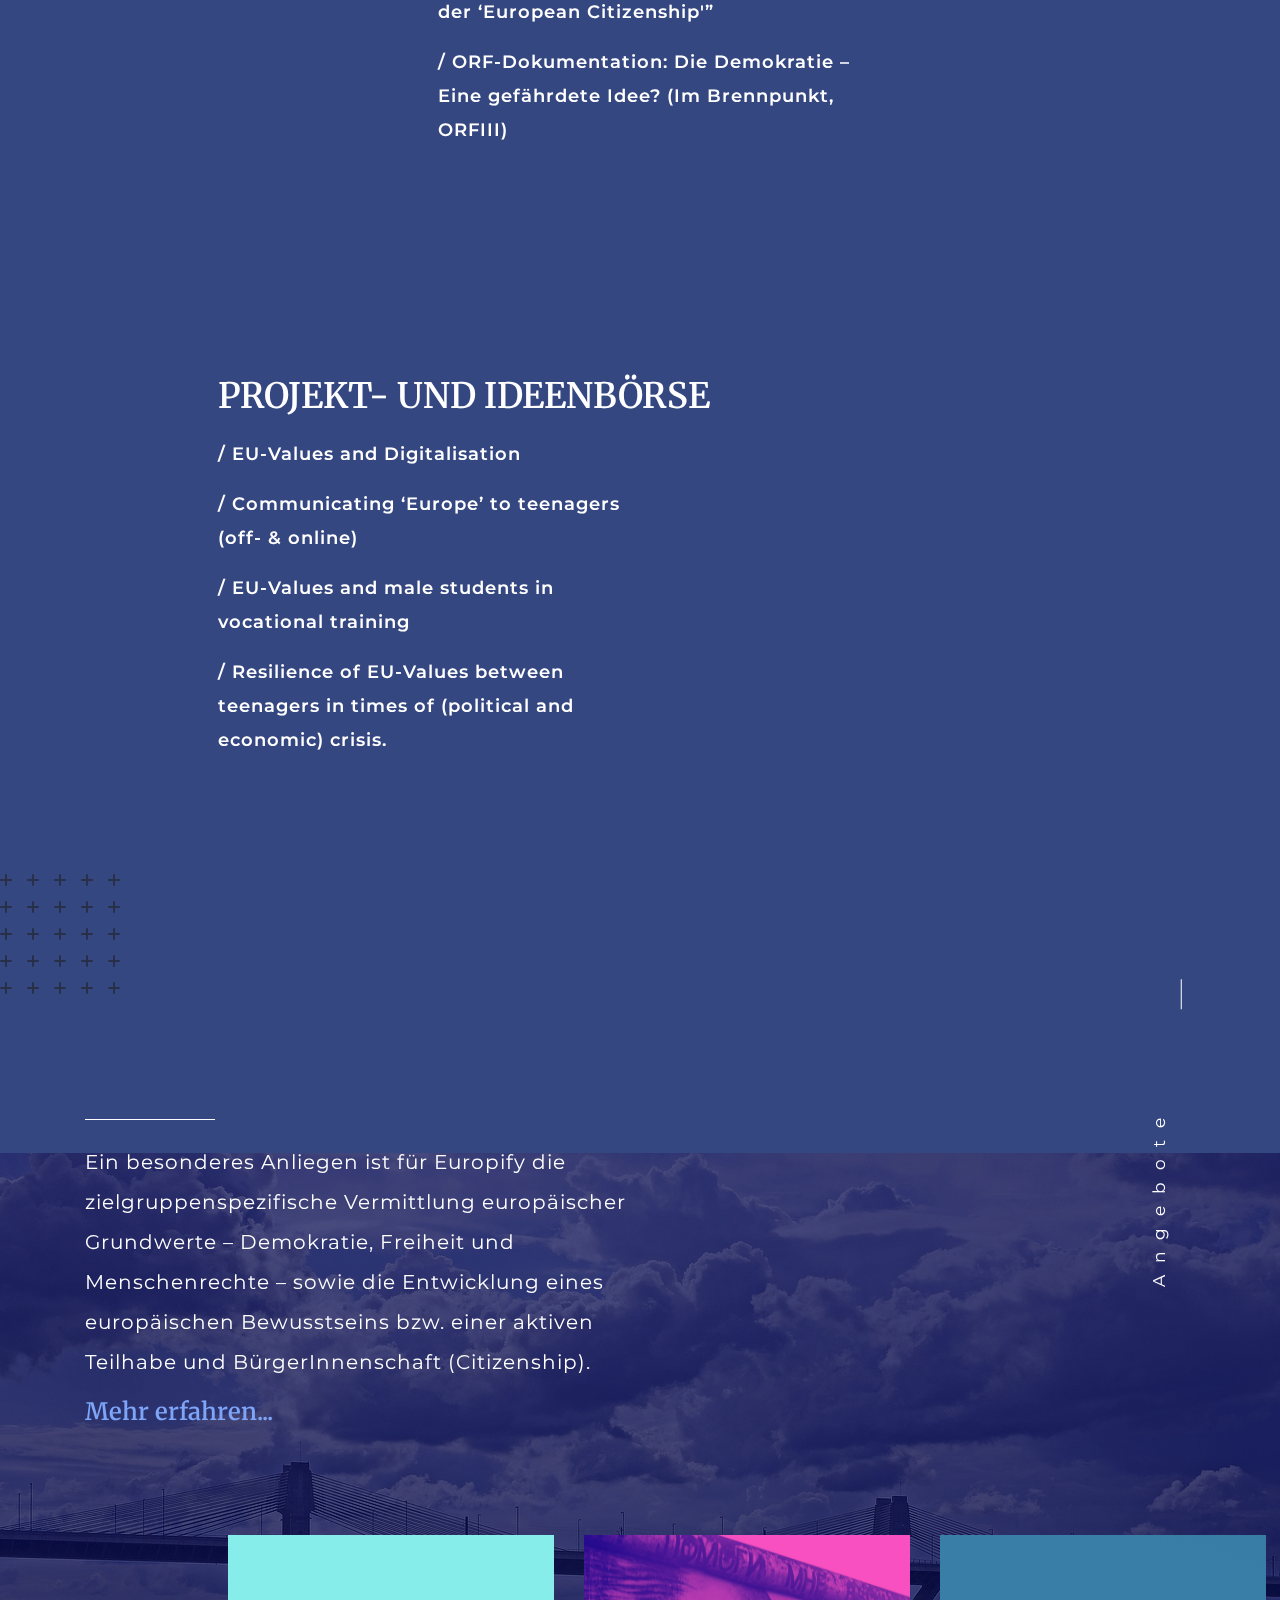
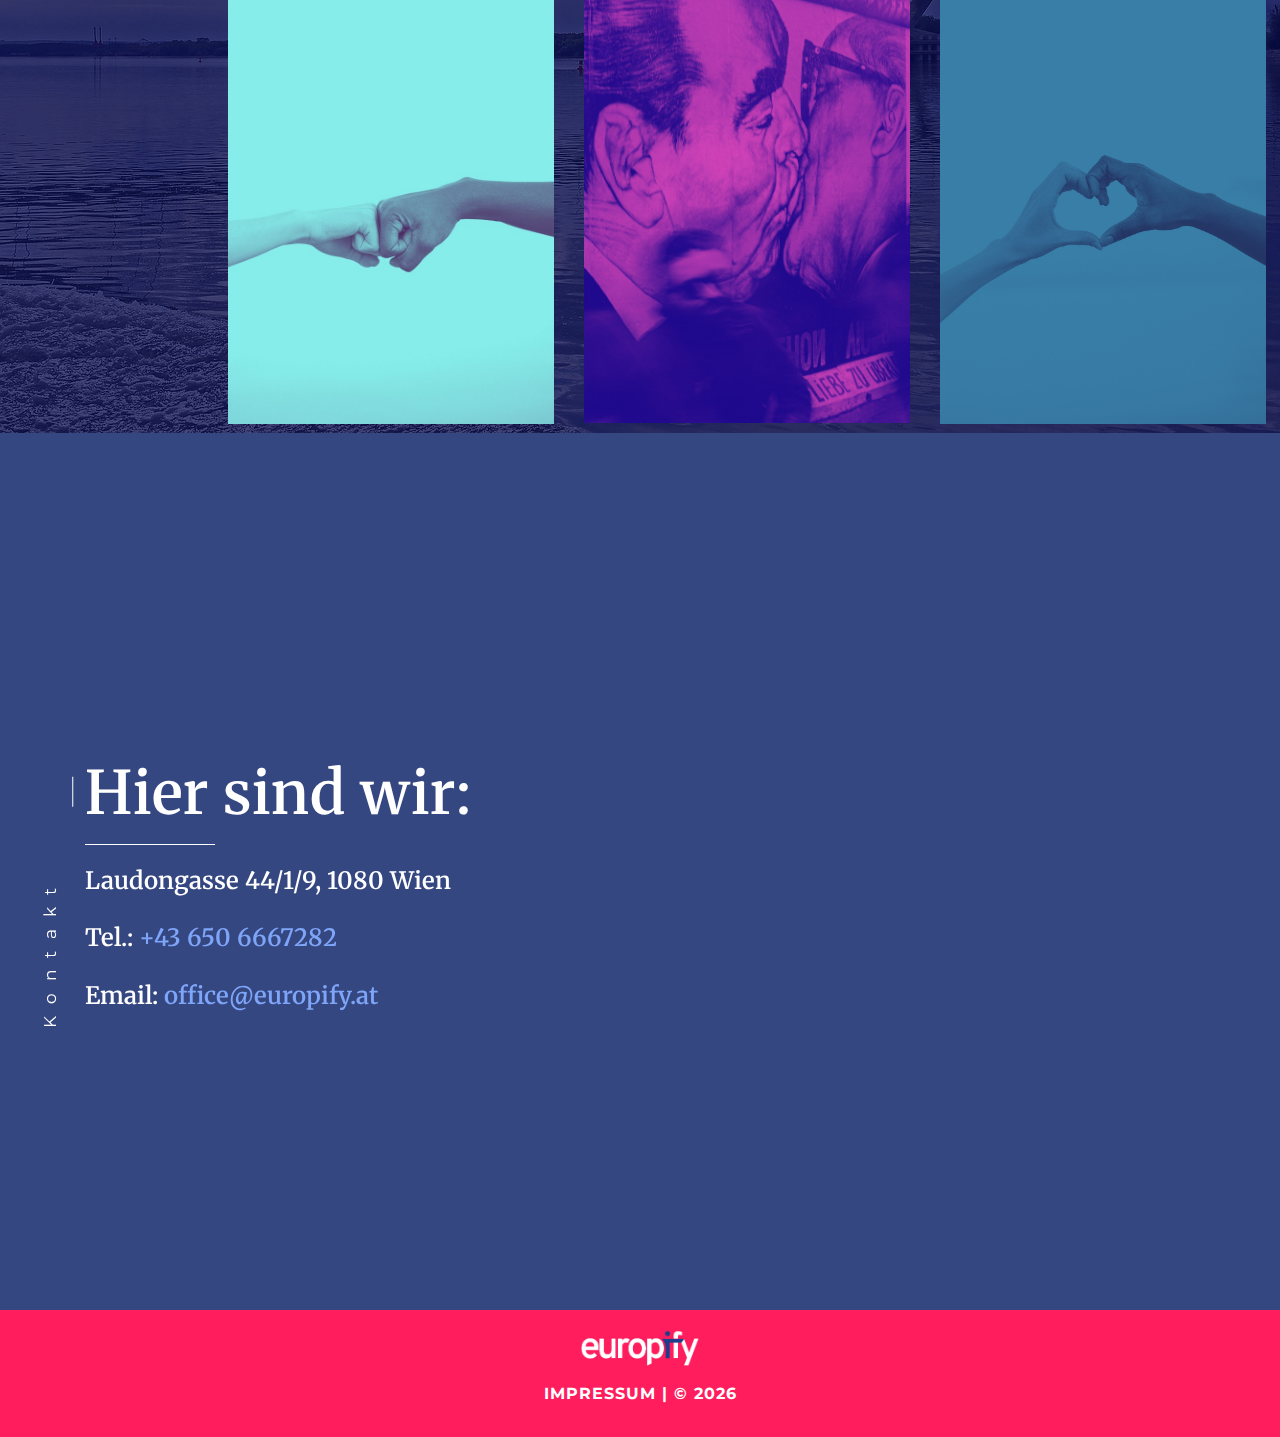
==== commit ded2f54b: "update" ====
--- a/index.html
+++ b/index.html
@@ -192,7 +192,7 @@
 
 
 
-
+<!-- 
   <section class="angebote" id="angebote">
 
     <div class="left-shape">
@@ -278,7 +278,7 @@
       </div>
     </div>
   </section>
-
+ -->
 
 
 
@@ -377,7 +377,7 @@
           <div class="product-slider-wrapper">
 
             <div class="angebot-item">
-              <img src="images/bump-dt.jpg" alt="product-image">
+              <img src="images/bump-dt.jpg" alt=" ">
               <div class="overlay">
                 <div class="content">
                   <h5>Was?</h5>
@@ -388,7 +388,7 @@
             </div>
 
             <div class="angebot-item">
-              <img src="images/kiss-dt.jpg" alt="product-image">
+              <img src="images/kiss-dt.jpg" alt=" ">
               <div class="overlay">
                 <div class="content">
                   <h5>Für wen?</h5>
@@ -399,7 +399,7 @@
             </div>
 
             <div class="angebot-item">
-              <img src="images/heart-dt.jpg" alt="product-image">
+              <img src="images/heart-dt.jpg" alt=" ">
               <div class="overlay">
                 <div class="content">
                   <h5>Wie?</h5>
--- a/scss/style.css
+++ b/scss/style.css
@@ -163,13 +163,13 @@
   top: -.5em; }
 
 a {
-  color: #ffffff;
+  color: #7ea5f8;
   text-decoration: none;
   background-color: transparent;
   -webkit-text-decoration-skip: objects; }
 
 a:hover {
-  color: #FF1D5D;
+  color: #f7799d;
   text-decoration: none; }
 
 a:not([href]):not([tabindex]) {
@@ -7777,9 +7777,9 @@
               font-size: 25px; } }
         .product-slider-wrapper .angebot-item .overlay .content p {
           color: #383838;
-          font-size: 16px;
+          font-size: 14px;
           line-height: 24px;
-          letter-spacing: 1px; }
+          letter-spacing: 0.75px; }
         .product-slider-wrapper .angebot-item .overlay .content a {
           font-size: 14px;
           letter-spacing: 3px;
@@ -8055,7 +8055,7 @@
 
 .part-list .block {
   padding: 1em 1em;
-  background: #37629D; }
+  background: #21326C; }
   .part-list .block h2 {
     margin-bottom: 60px;
     font-size: 30px; }
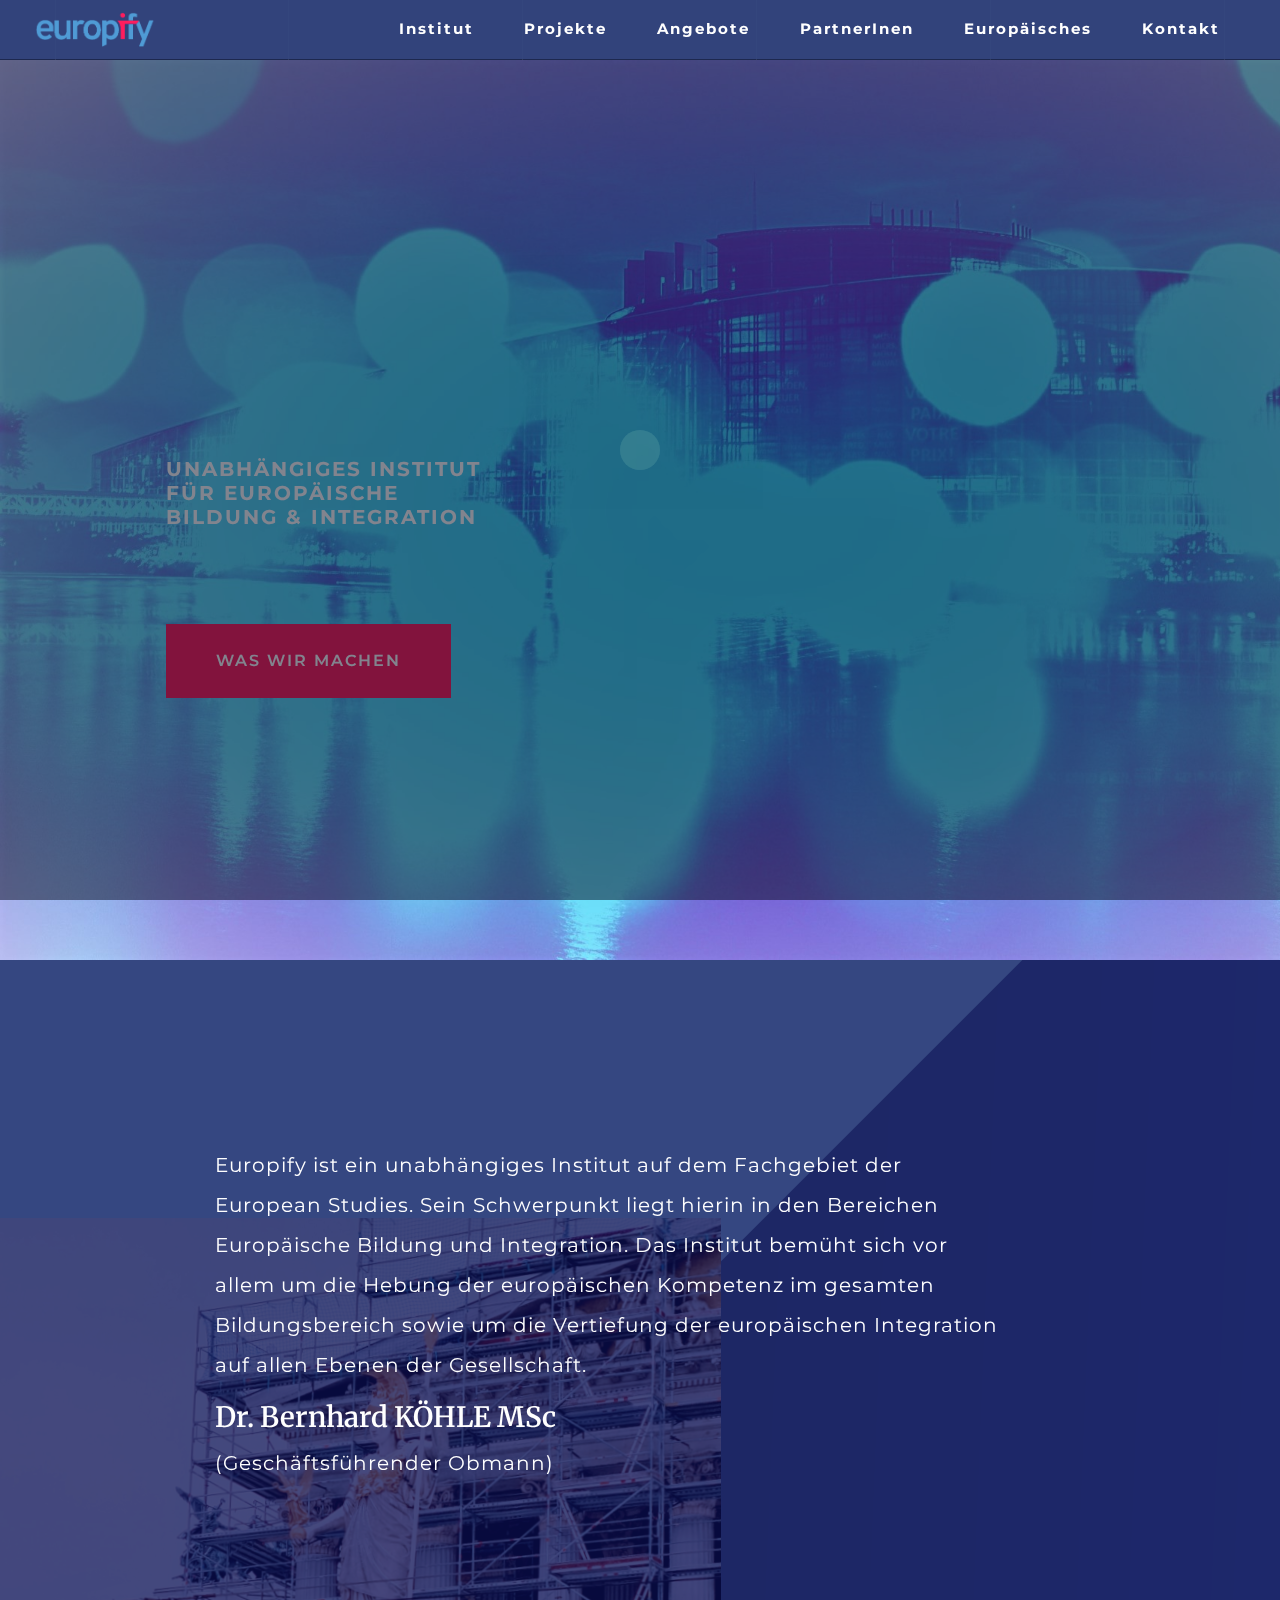
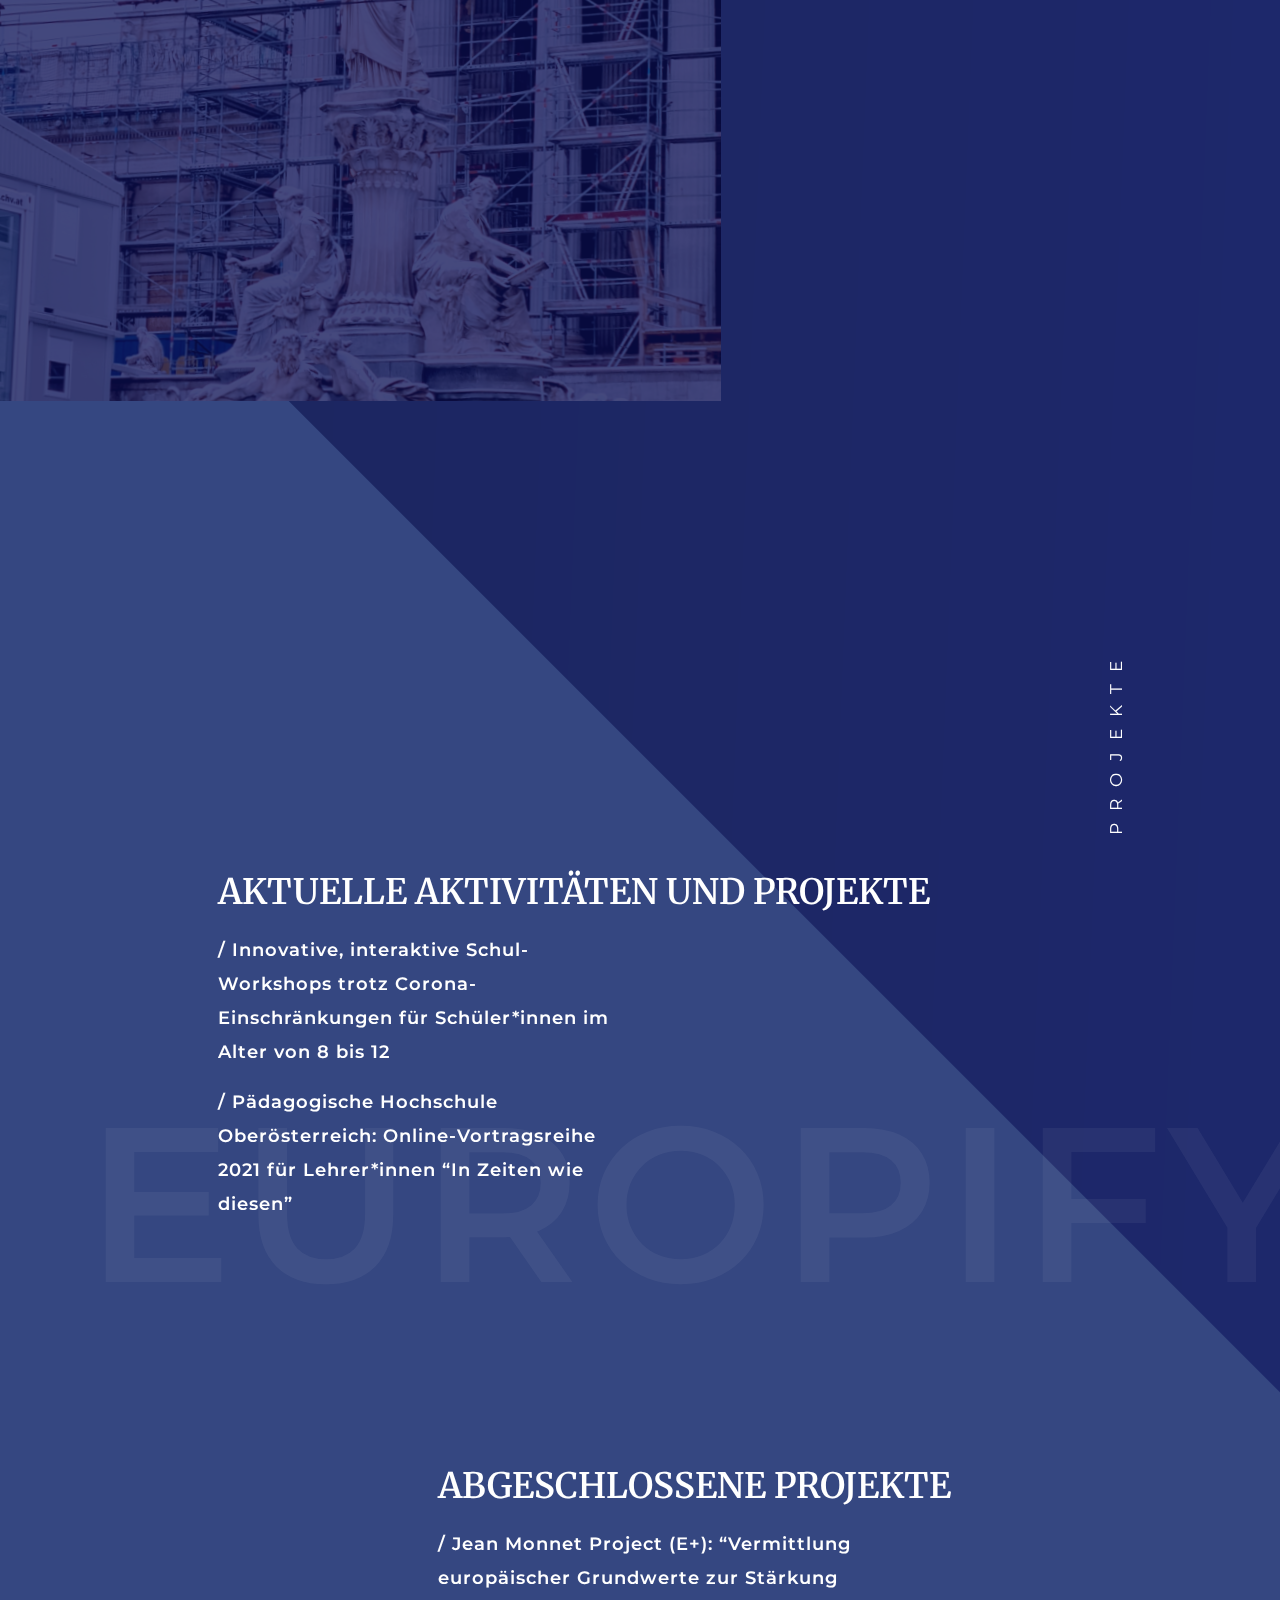
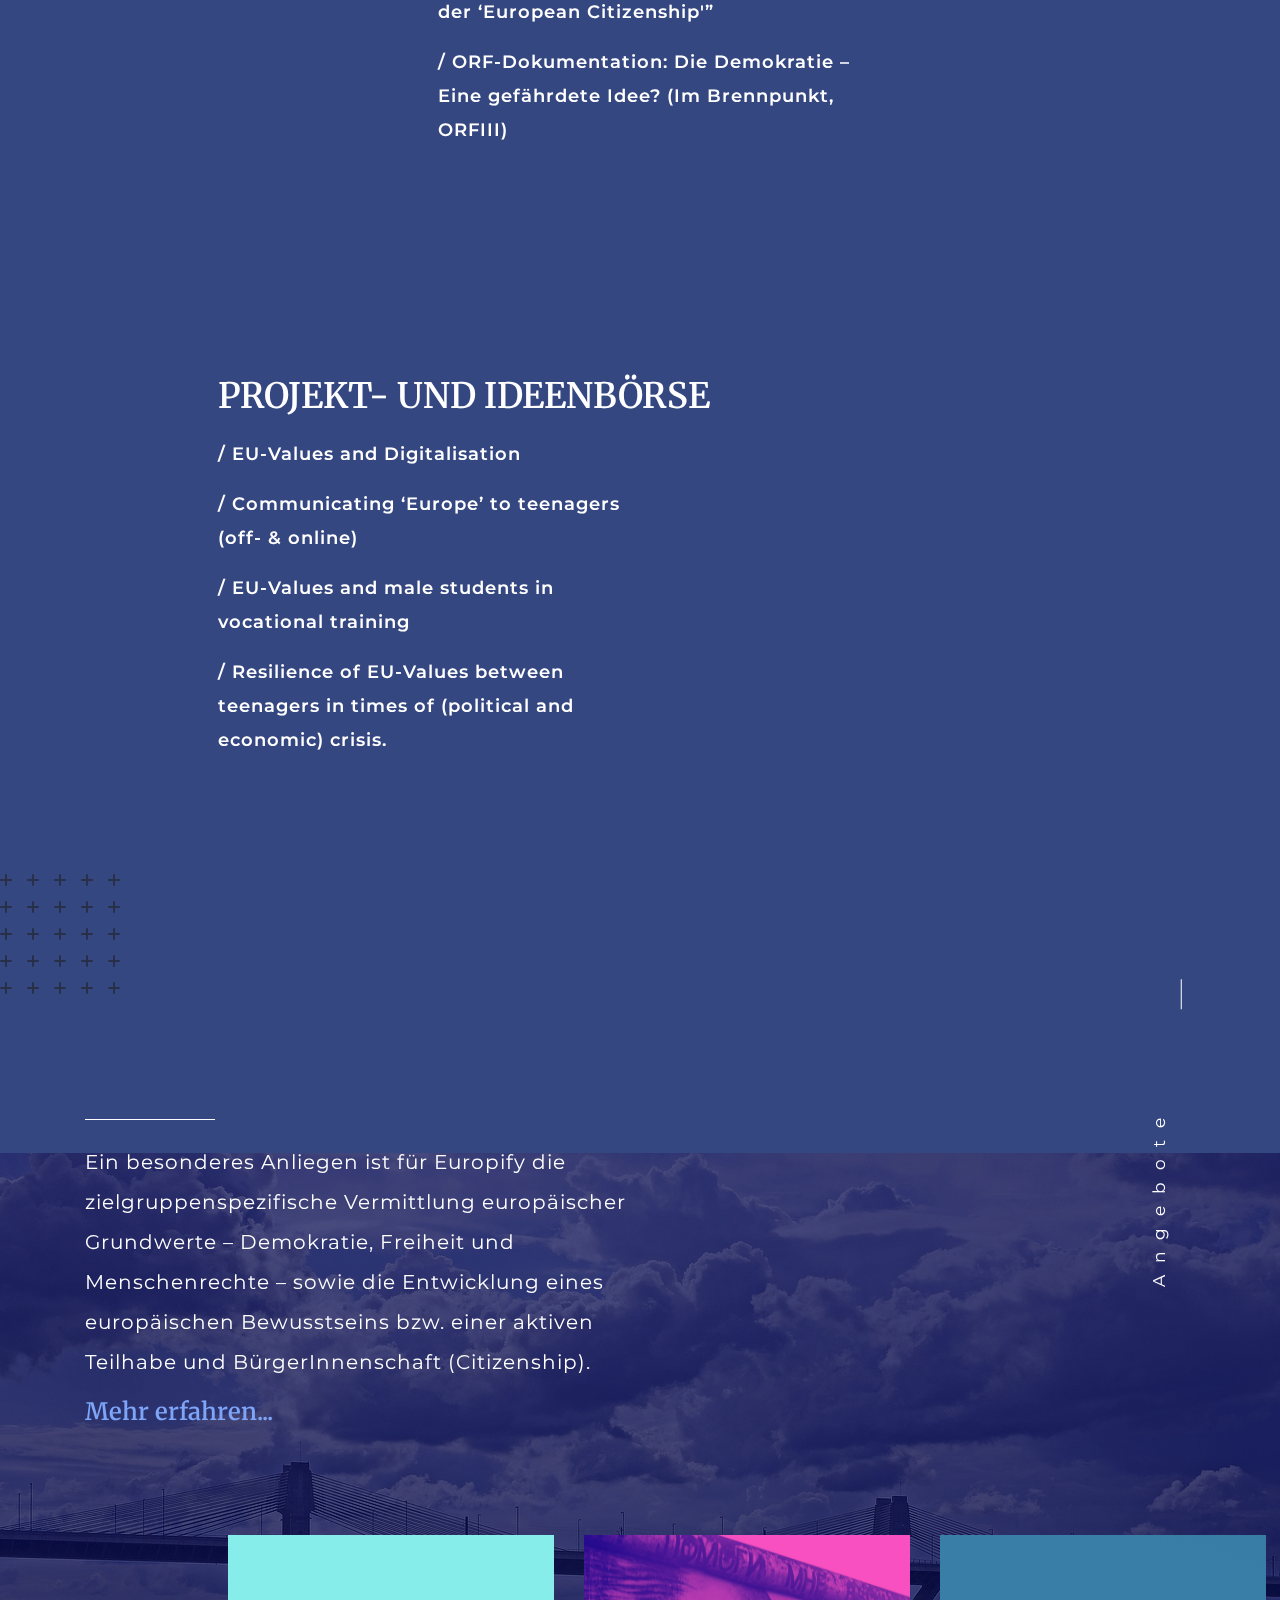
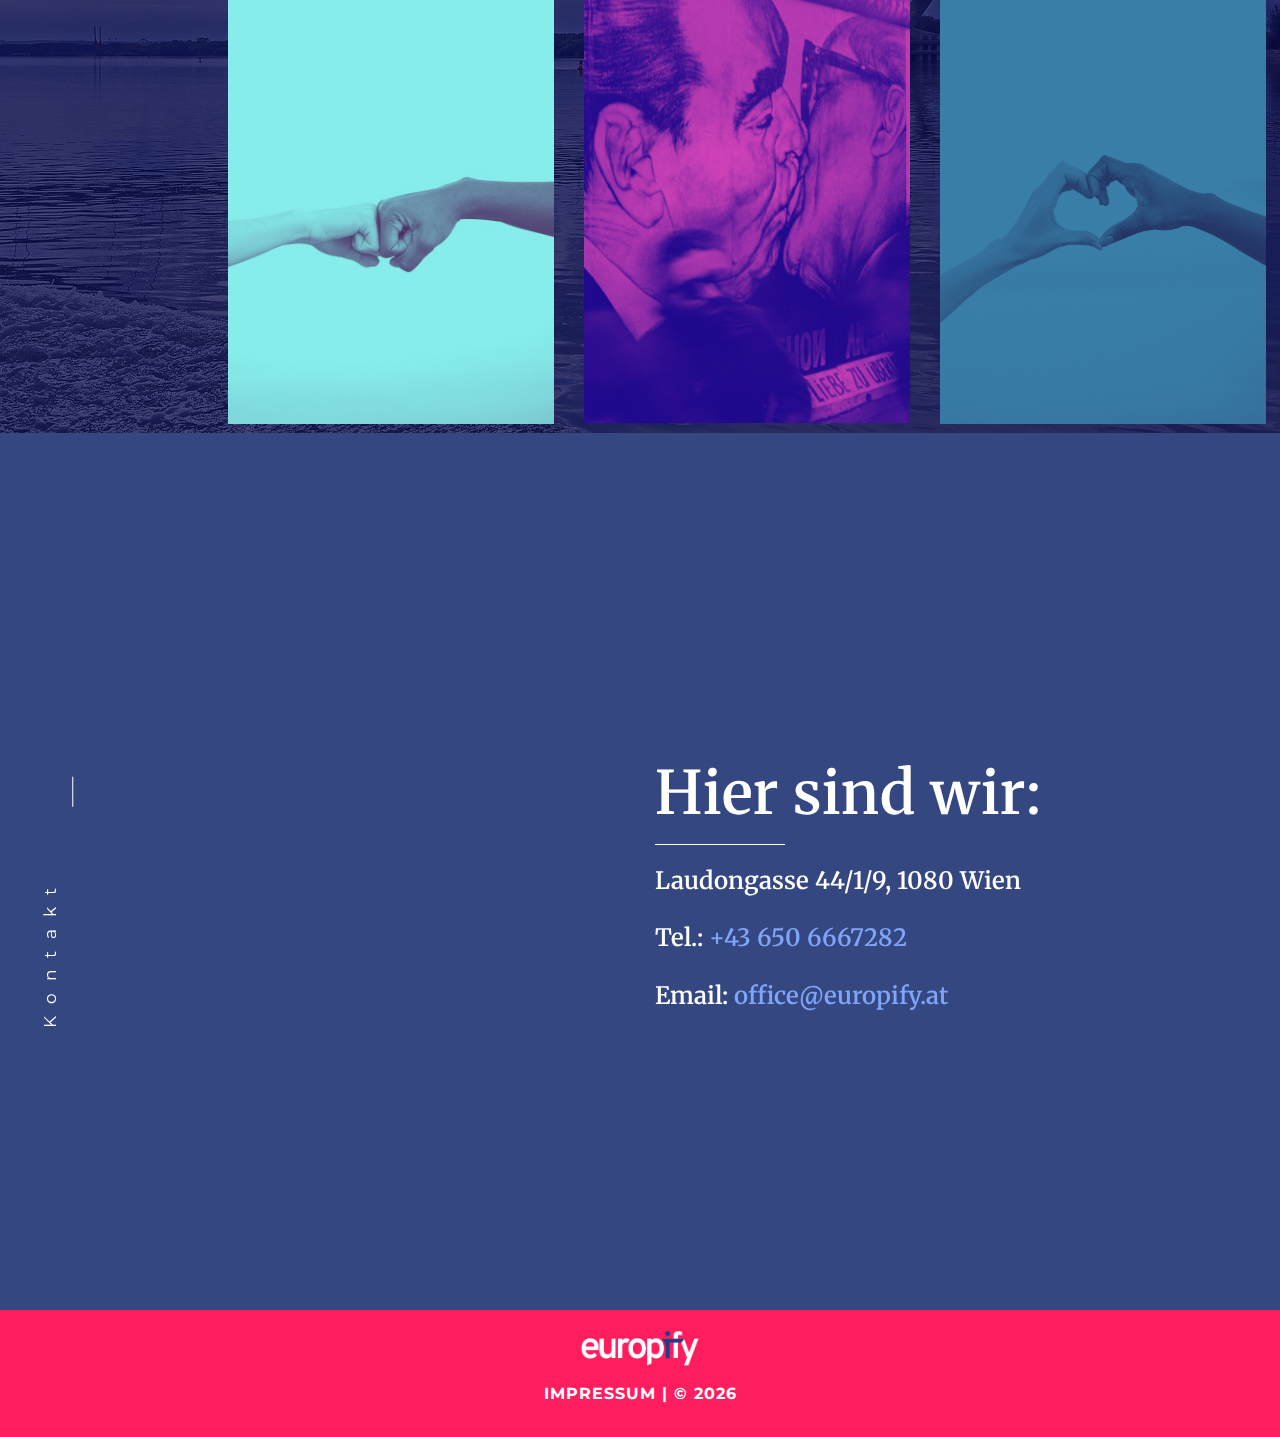
==== commit fc57d6dc: "update" ====
--- a/index.html
+++ b/index.html
@@ -422,12 +422,12 @@
   <div class="contact" id="contact" style="margin-bottom: 200px;">
     <div class="container">
       <div class="row">
-        <div class="col-12">
+        <div class="col-8">
           <div class="section-title">
             <span>Kontakt</span>
           </div>
         </div>
-        <div class="col-lg-12 ml-auto">
+        <div class="col-lg-6 ml-auto">
           <div class="text-block">
             <h2 class="rev">Hier sind wir:</h2>
             <h4>Laudongasse 44/1/9, 1080 Wien<br> <br> Tel.: <a href="tel:00436506667282">+43 650 6667282</a> <br> <br>Email: <a href="mailto:office@europify.at">office@europify.at</a></h4>
--- a/scss/style.css
+++ b/scss/style.css
@@ -169,7 +169,7 @@
   -webkit-text-decoration-skip: objects; }
 
 a:hover {
-  color: #f7799d;
+  color: #ff497a;
   text-decoration: none; }
 
 a:not([href]):not([tabindex]) {
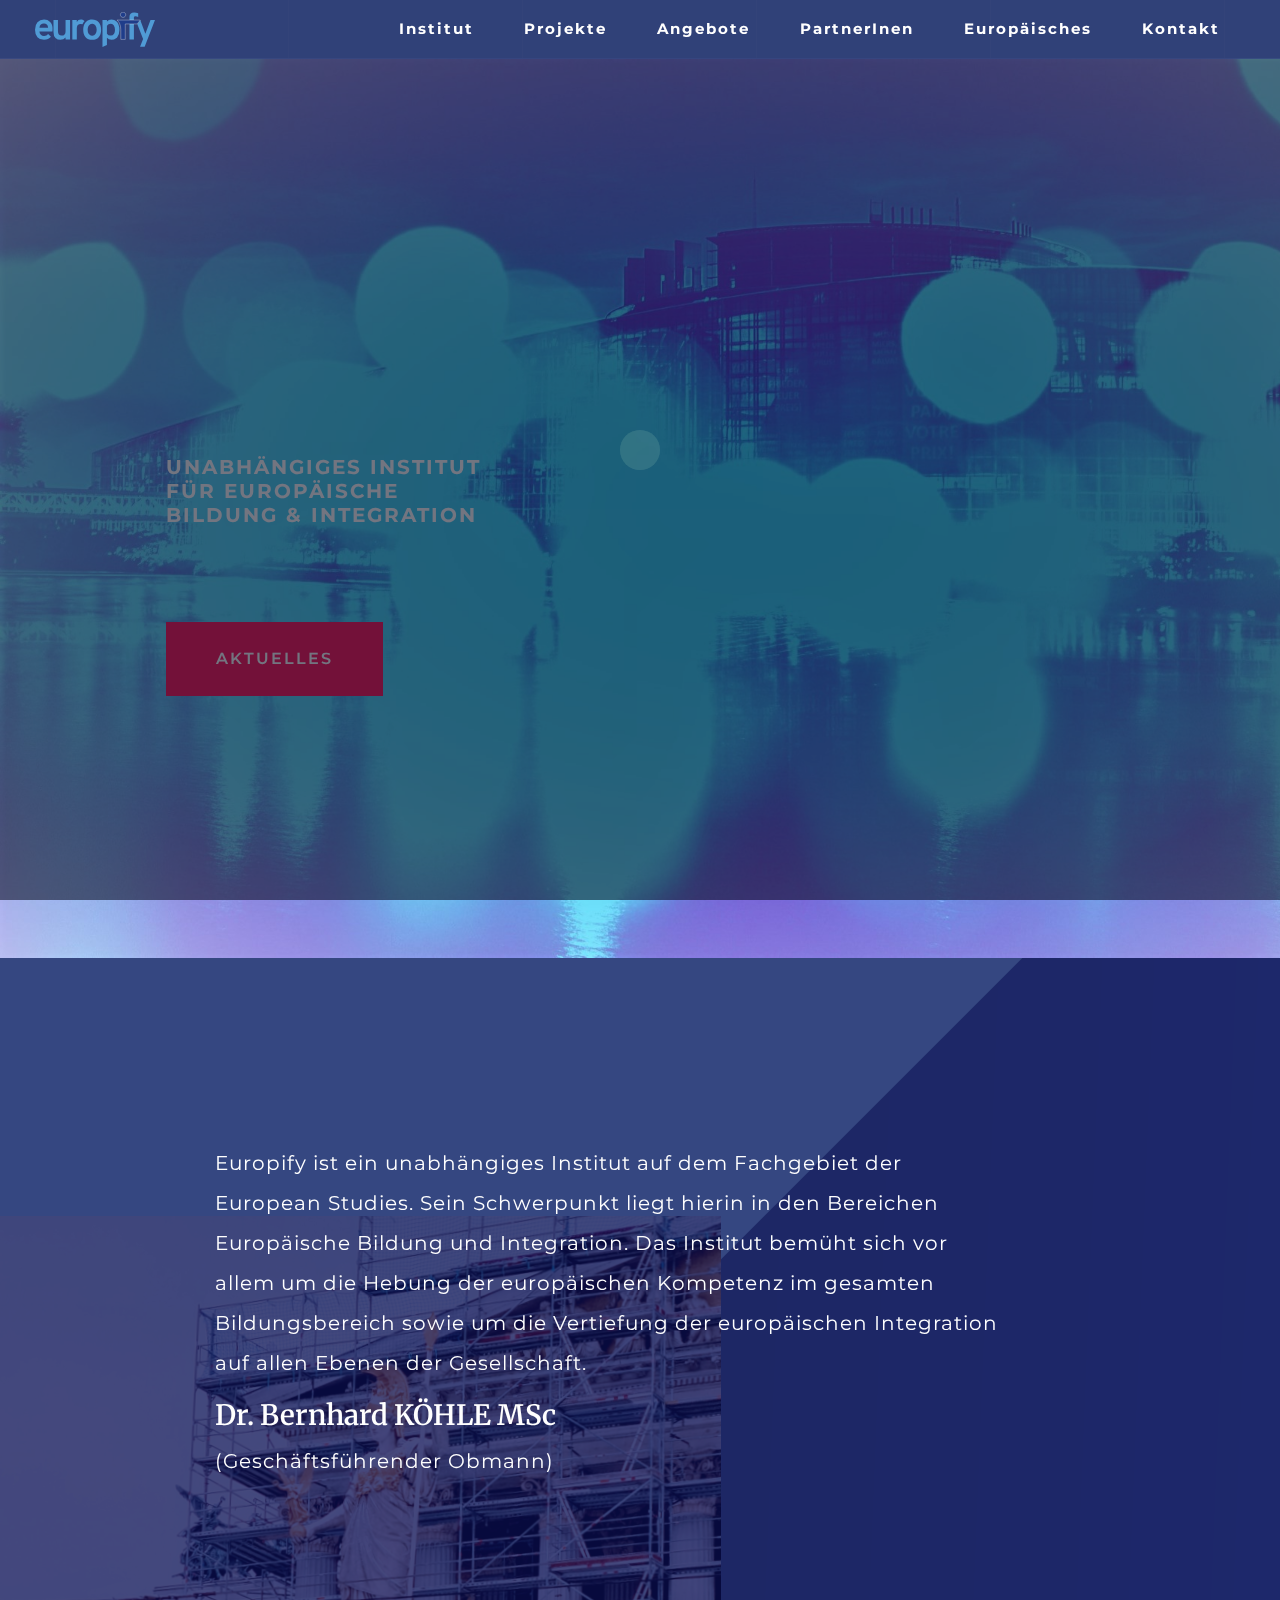
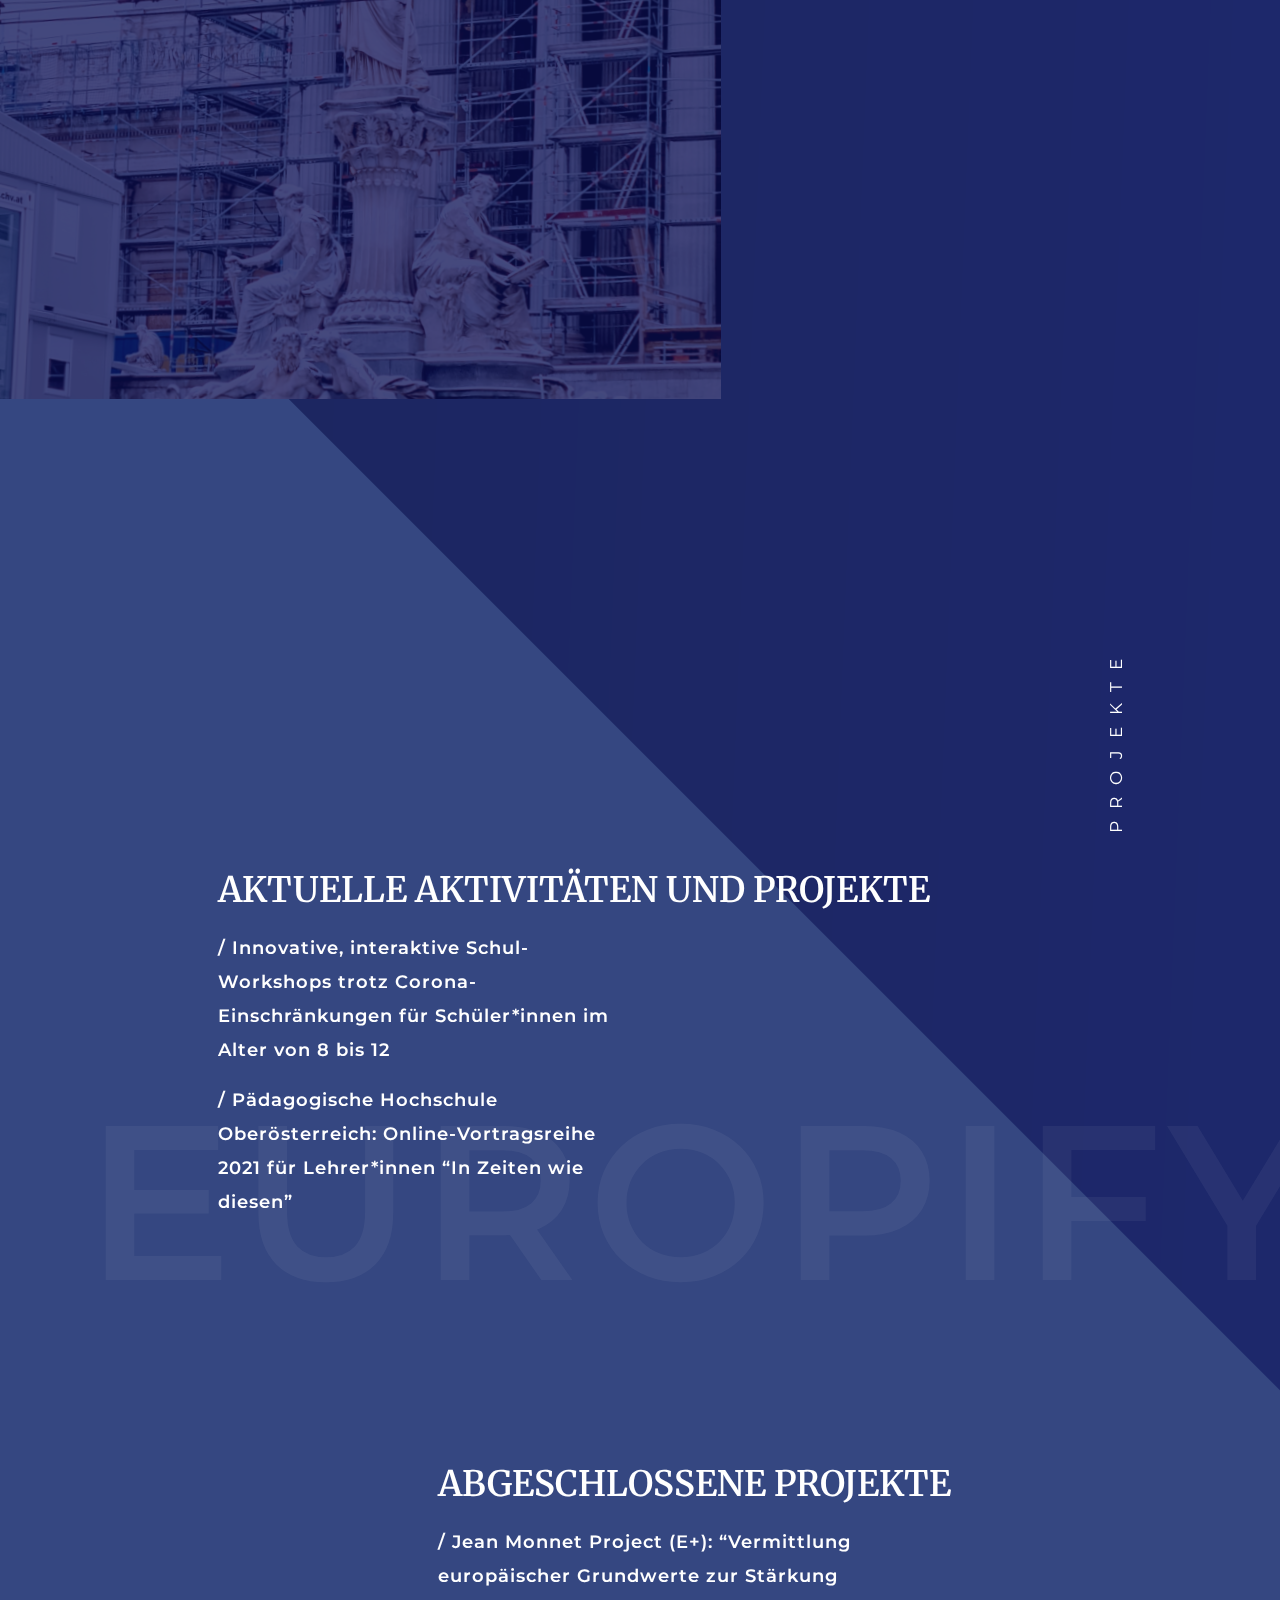
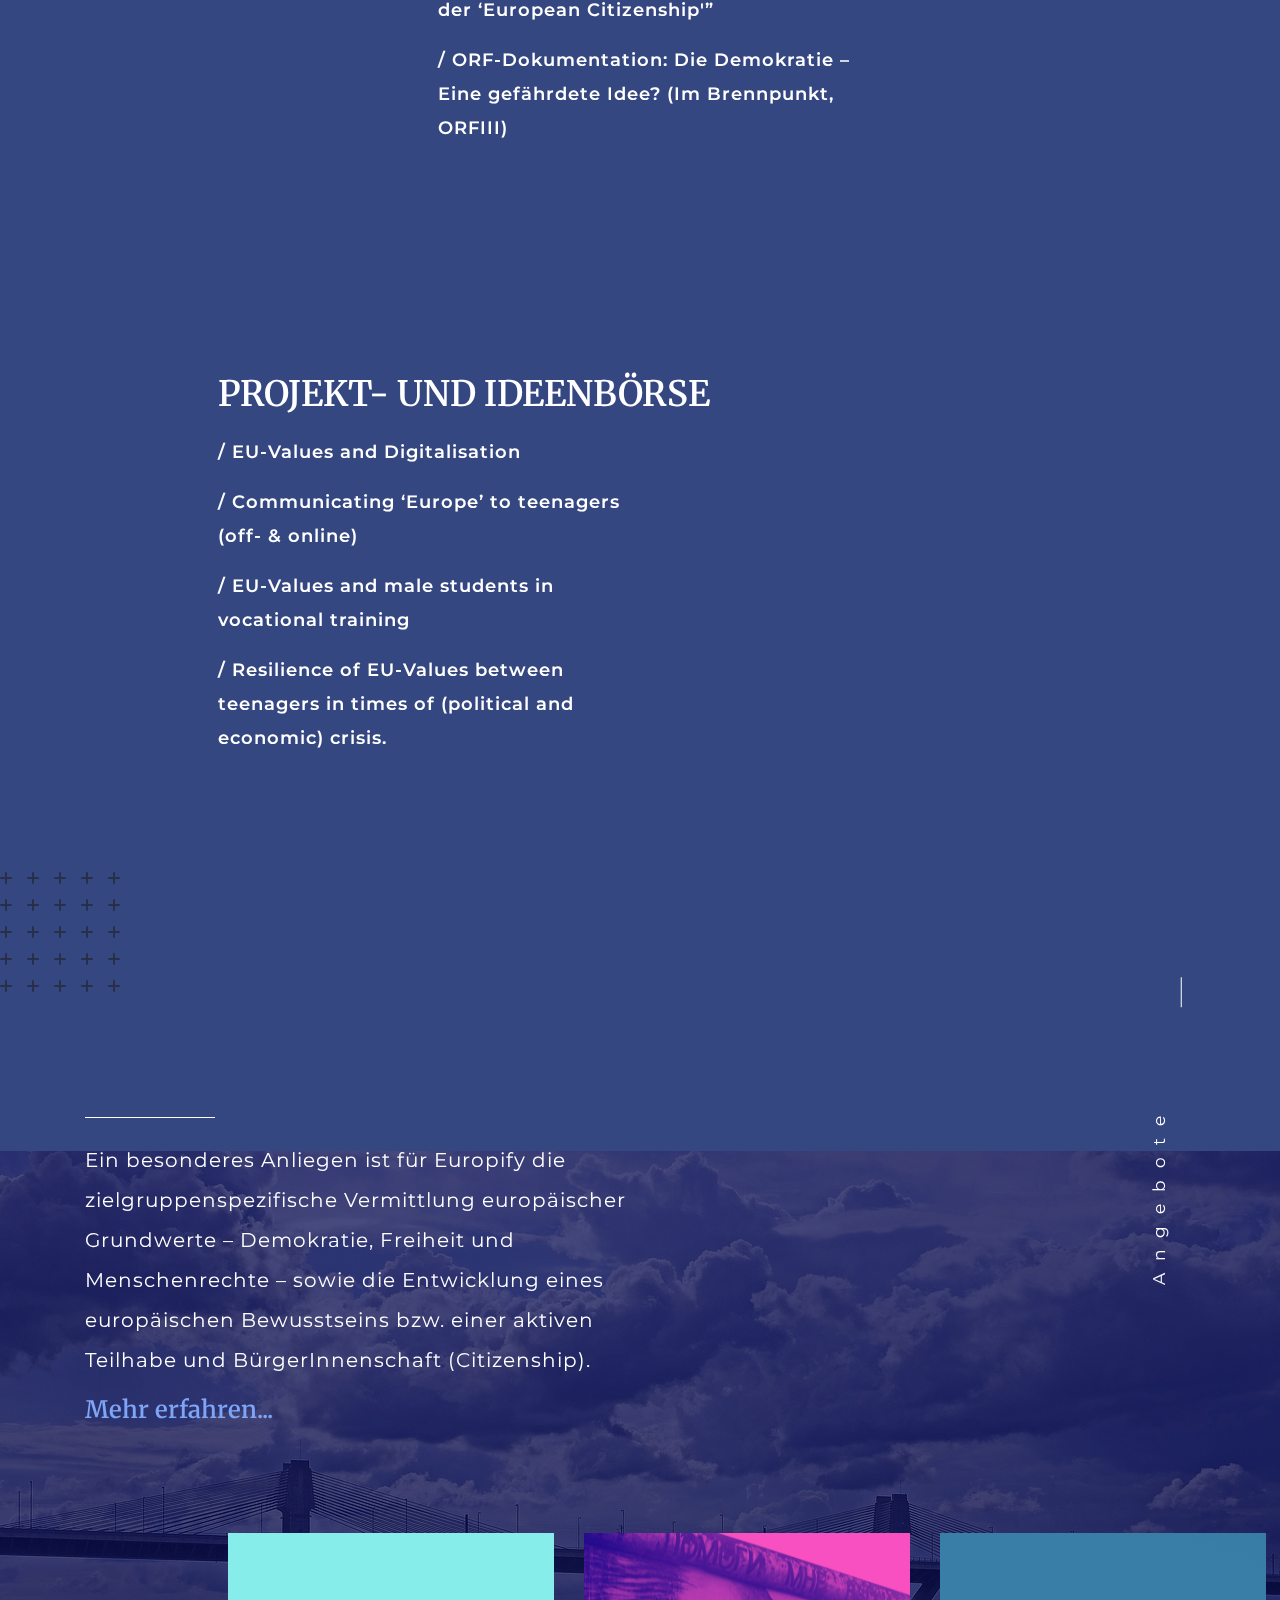
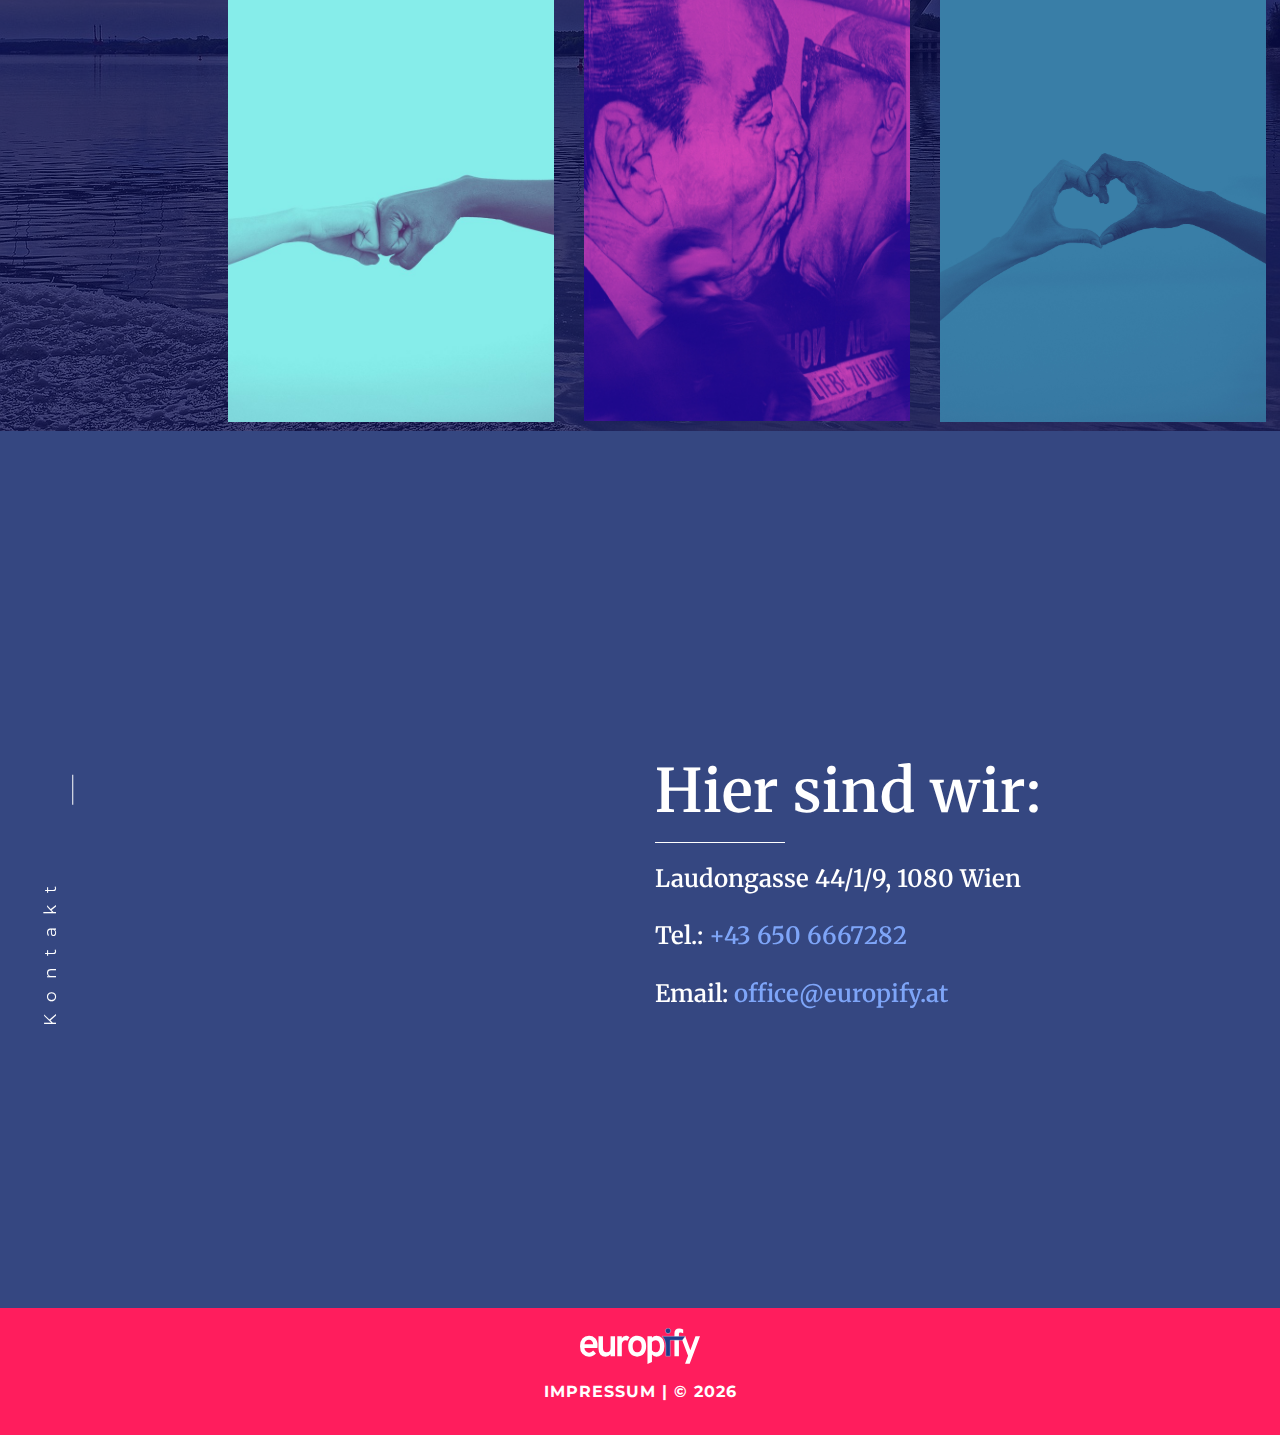
==== commit 582efc23: "update" ====
--- a/index.html
+++ b/index.html
@@ -63,7 +63,7 @@
           <nav class="navbar navbar-expand-lg">
             <a class="navbar-brand" href="index.html">
 
-              <img class="img-fluid" width="120px" src="images/logo2.png" alt="europify">
+              <img class="img-fluid" width="120px" src="images/logo.svg" alt="europify">
 
             </a>
             <button class="navbar-toggler" type="button" data-toggle="collapse" data-target="#main-nav"
@@ -108,7 +108,7 @@
 
 
 
-  <section class="hero-slider" style="padding-top: 60px;">
+  <section class="hero-slider" style="padding-top: 58px;">
     <div class="container-fluid p-0 m-0">
       <div class="row m-0">
         <div class="col-12 p-0 ml-auto">
@@ -130,7 +130,7 @@
                 </h3>
 
 
-                <a href="angebote.html" class="hero-btn btn">WAS WIR MACHEN</a>
+                <a href="#" class="hero-btn btn">AKTUELLES</a>
 
 
               </div>
@@ -477,7 +477,7 @@
 
   <footer class="footer">
     <div class="call-to-action text-center">
-      <img class="img-fluid" width="120px" src="images/logo3.png" alt="europify">
+      <img class="img-fluid" width="120px" src="images/logo2.svg" alt="europify">
       <p> <a href="impressum.html">IMPRESSUM</a> | &#169;
         <script>document.write(new Date().getFullYear());</script>
       </p>
--- a/scss/style.css
+++ b/scss/style.css
@@ -7007,6 +7007,8 @@
   font-size: 15px;
   margin-bottom: 5px; }
 
+/* body background */
+
 body {
   background: #354781; }
 
@@ -7185,7 +7187,7 @@
 
 .nav-section {
   padding: 10px 0; 
-  background: #354781e1;
+  background: #354781d5;
   position: fixed;
   z-index: 9999;
   width: 100%;}
@@ -7204,7 +7206,7 @@
   #main-nav .navbar-nav .nav-item .nav-link {
     padding-right: 25px;
     padding-left: 25px;
-    color: #fff;
+    color: #ffffff;
     font-size: 15px;
     font-weight: bold;
     letter-spacing: 2px; }
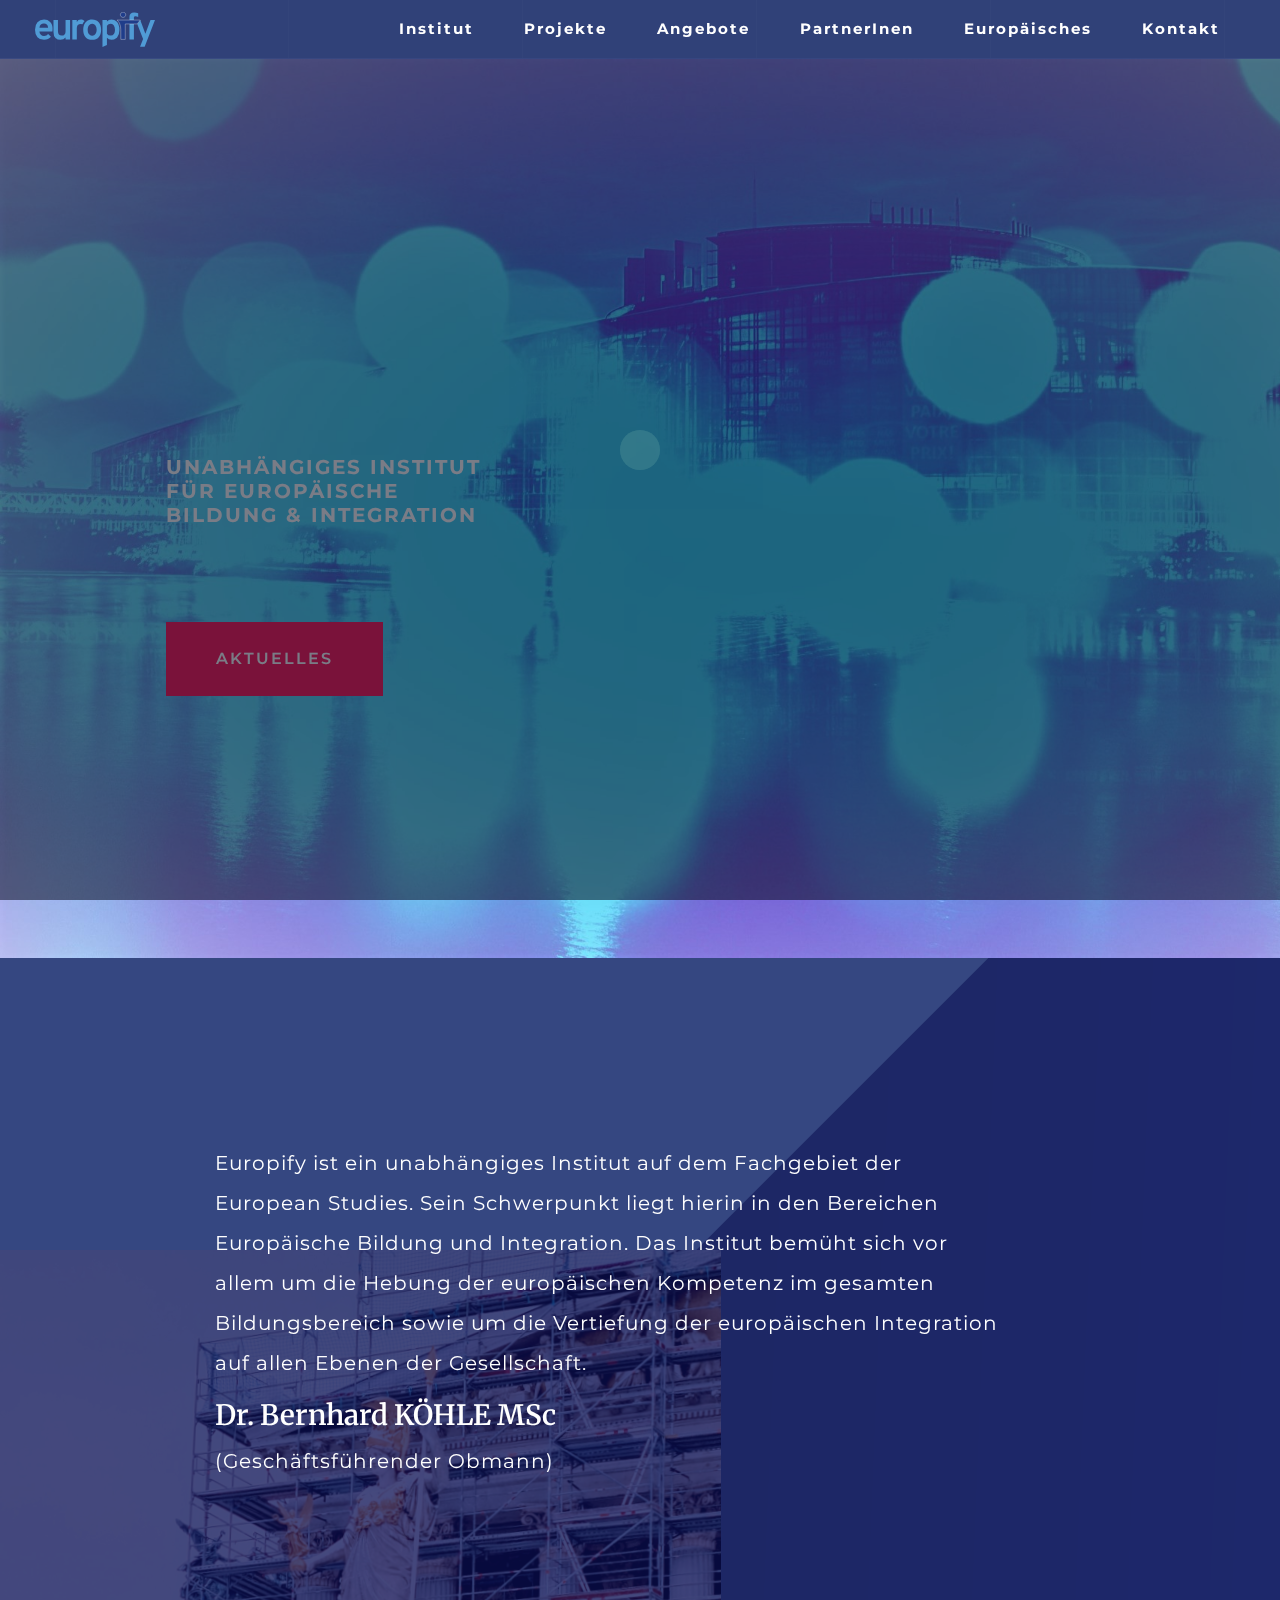
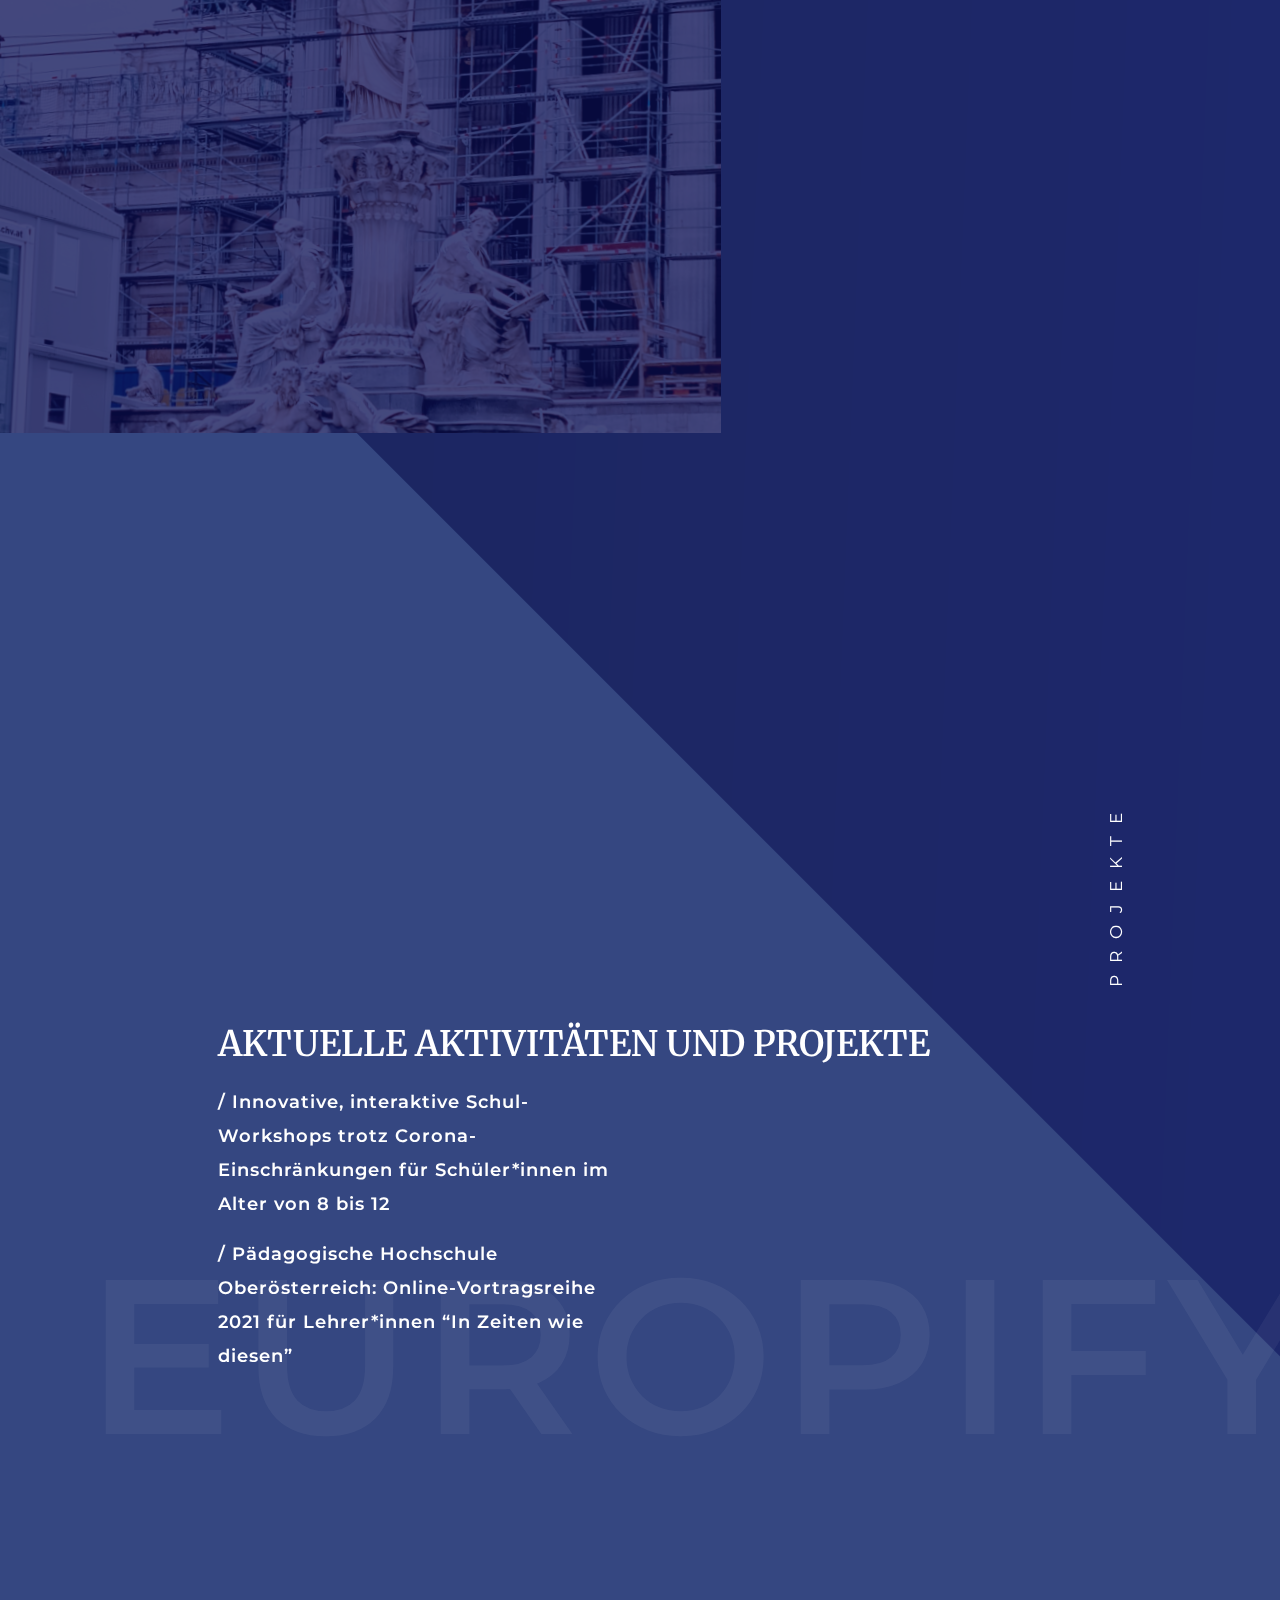
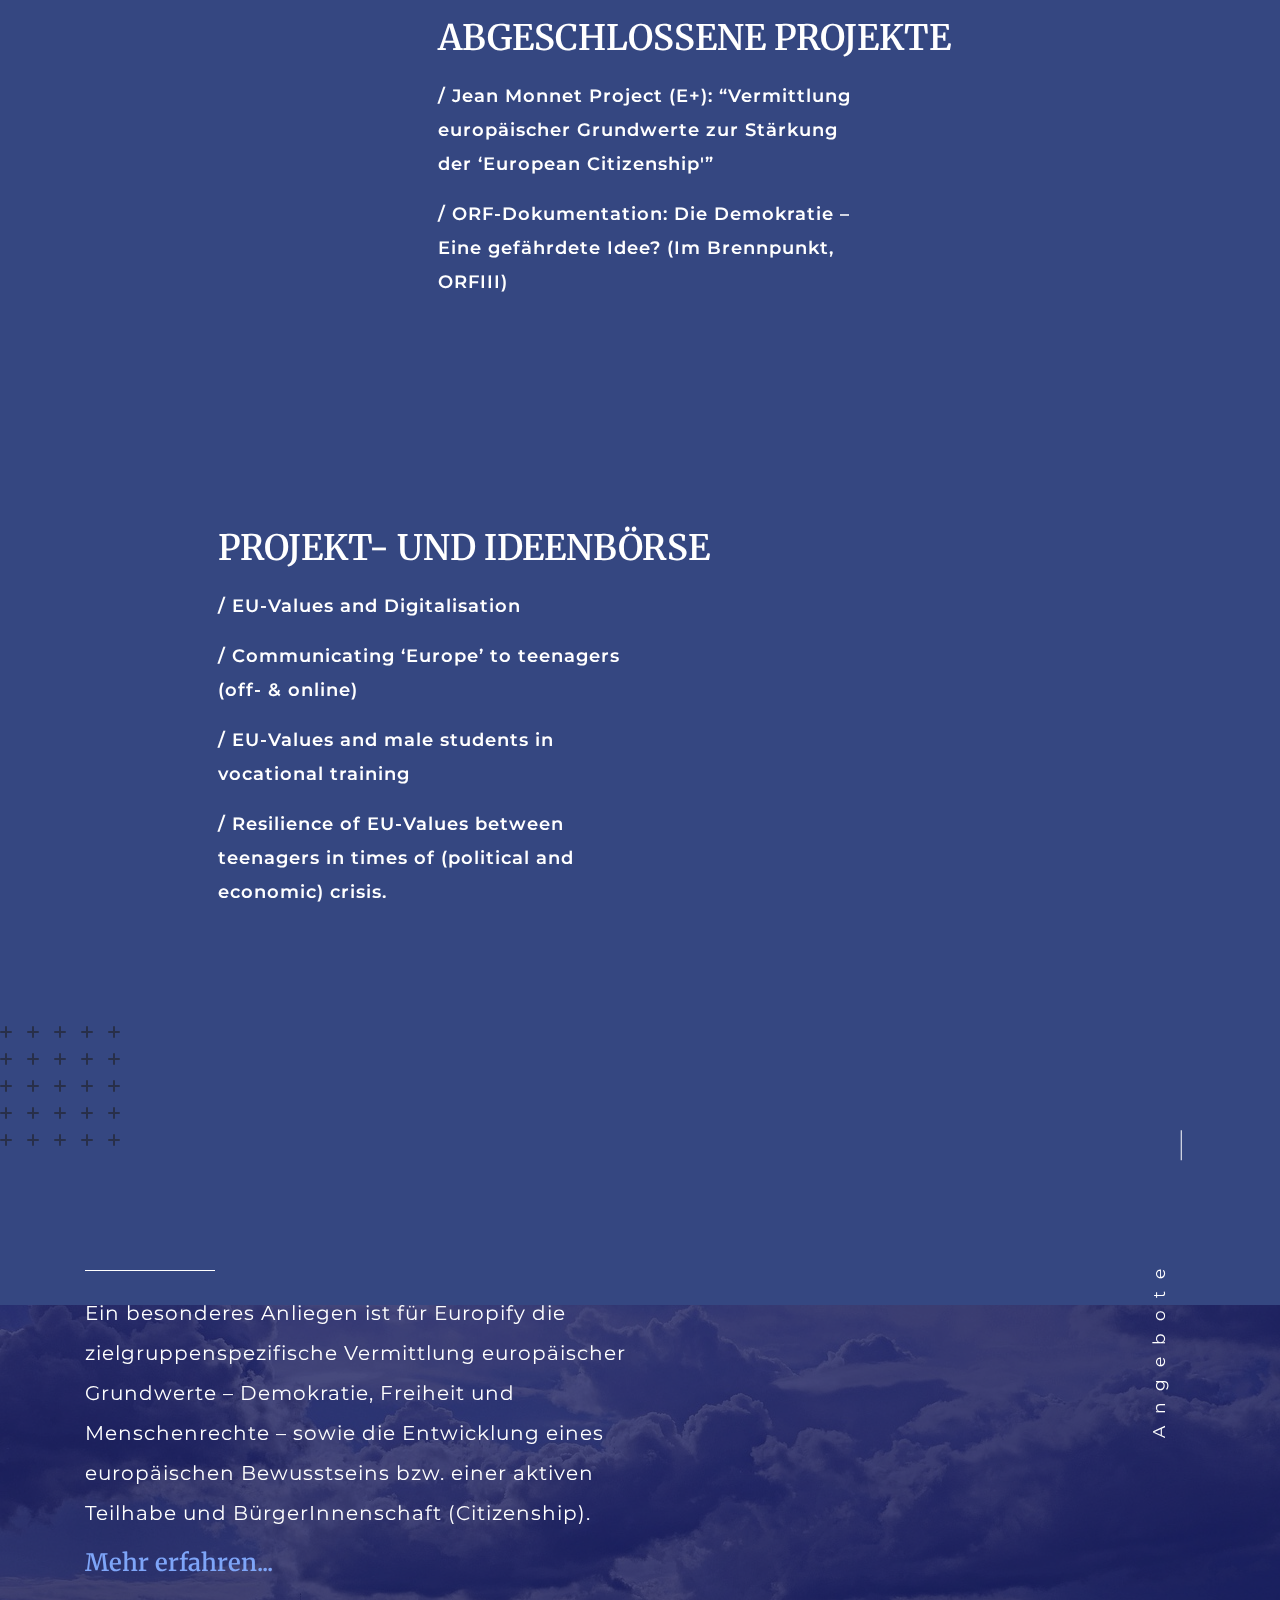
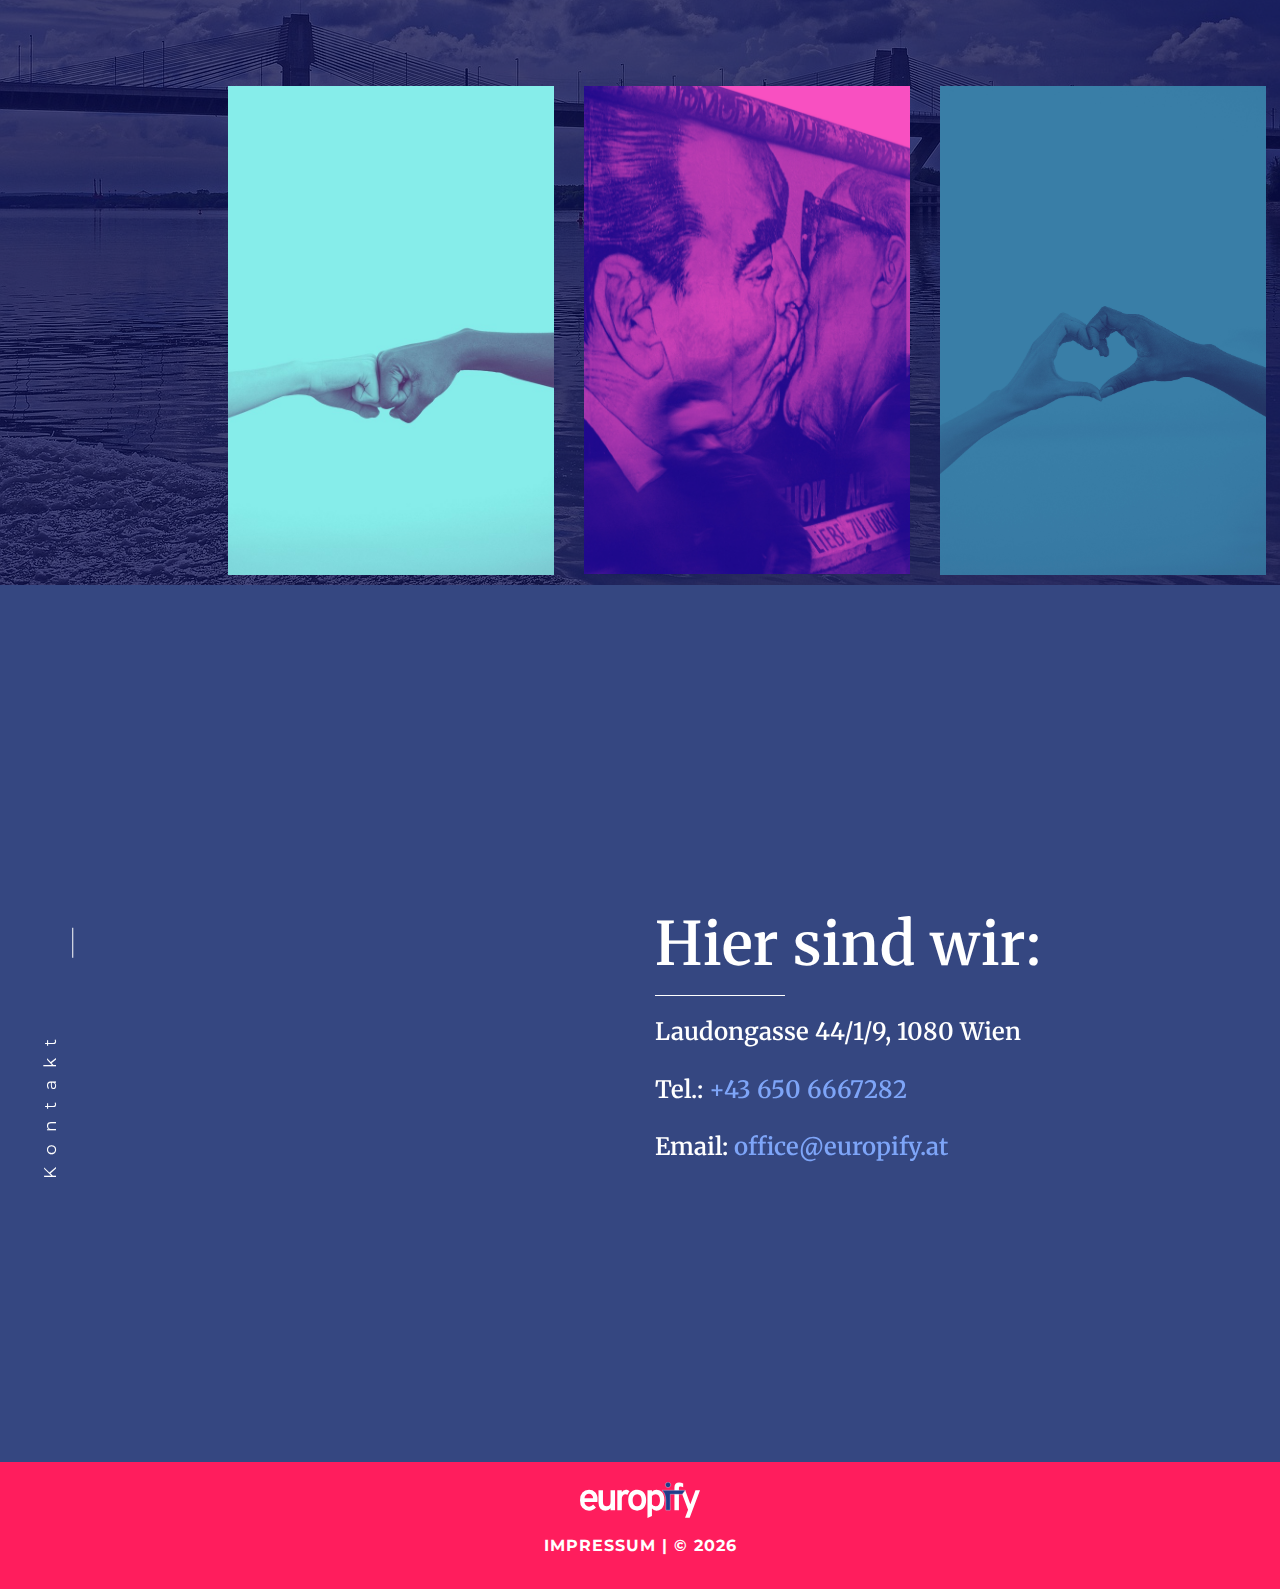
==== commit f182b20b: "Update index.html" ====
--- a/index.html
+++ b/index.html
@@ -176,7 +176,7 @@
 
 
             <div class="parl image-reveal">
-              <img src="images/image-3-parl.png" class="img-fluid" alt="eu Parlament">
+              <img src="images/image.jpg" class="img-fluid" alt="eu Parlament">
             </div>
           </div>
         </div>
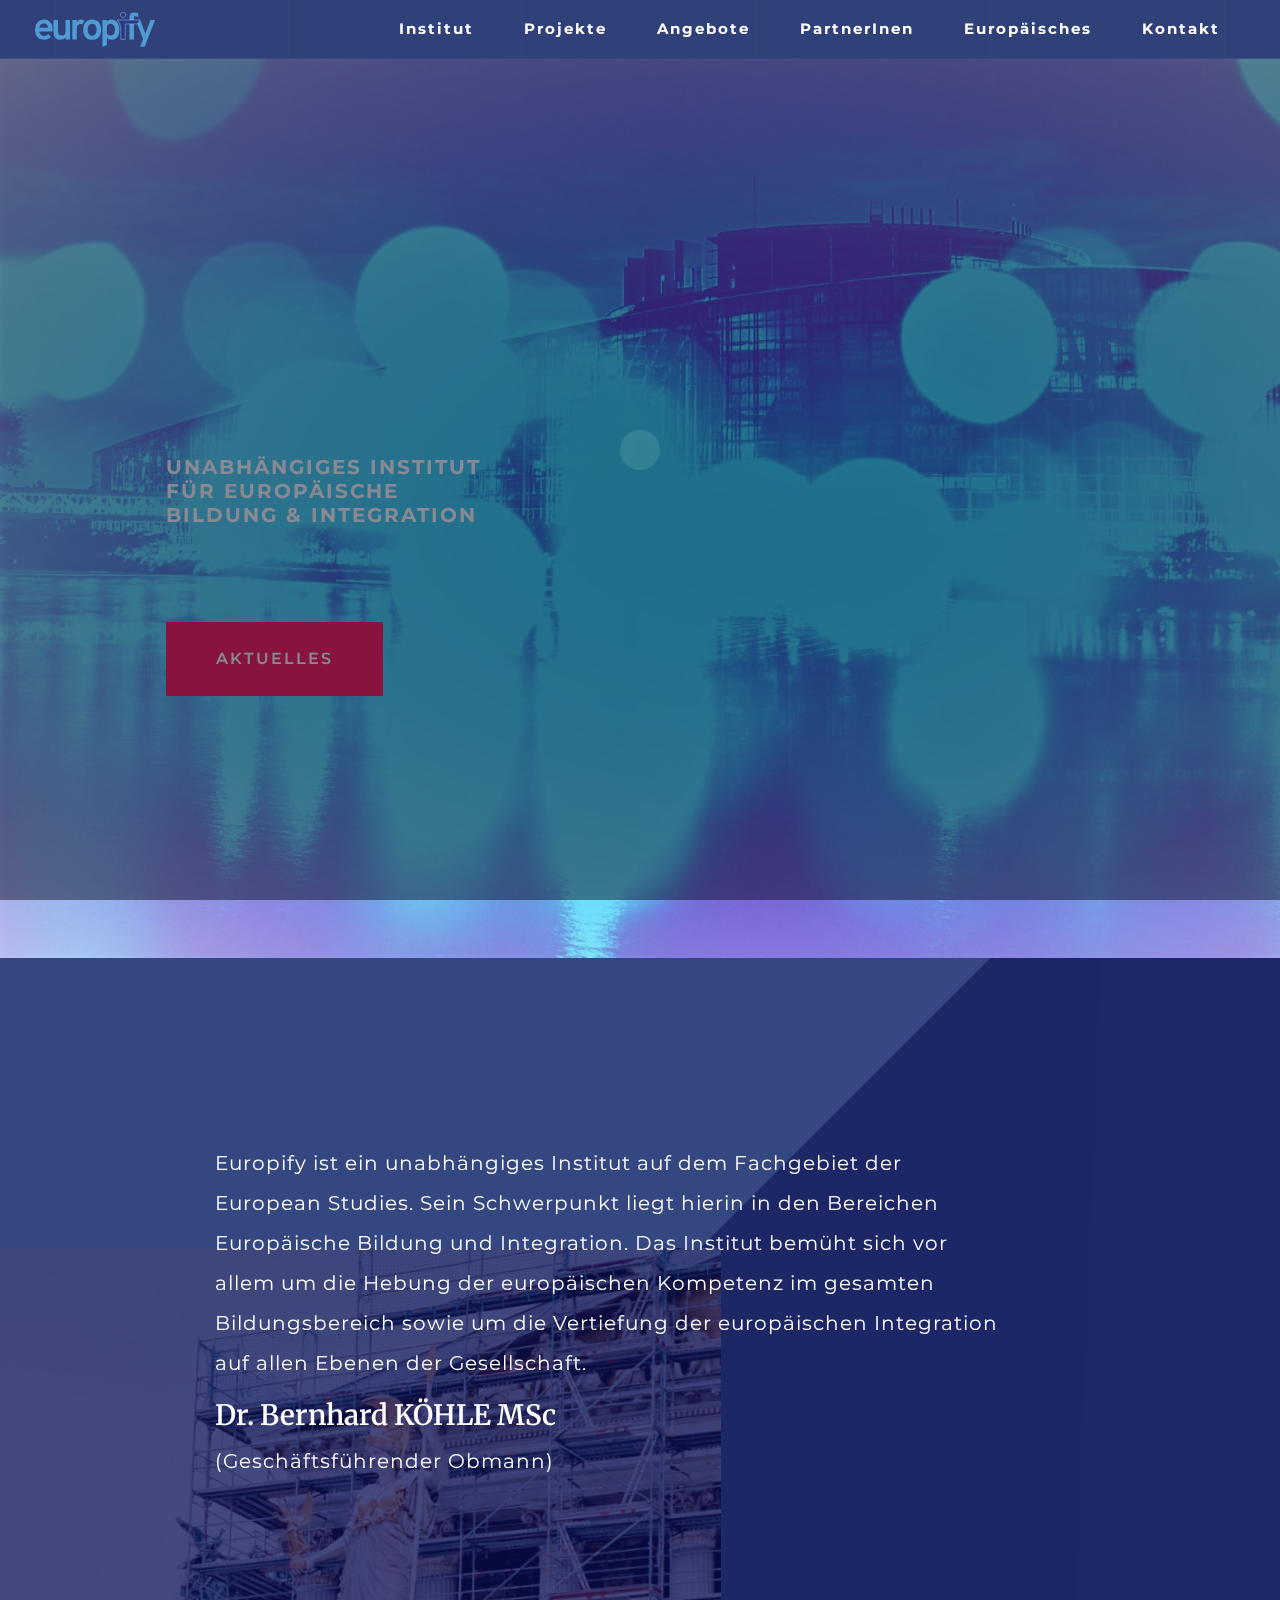
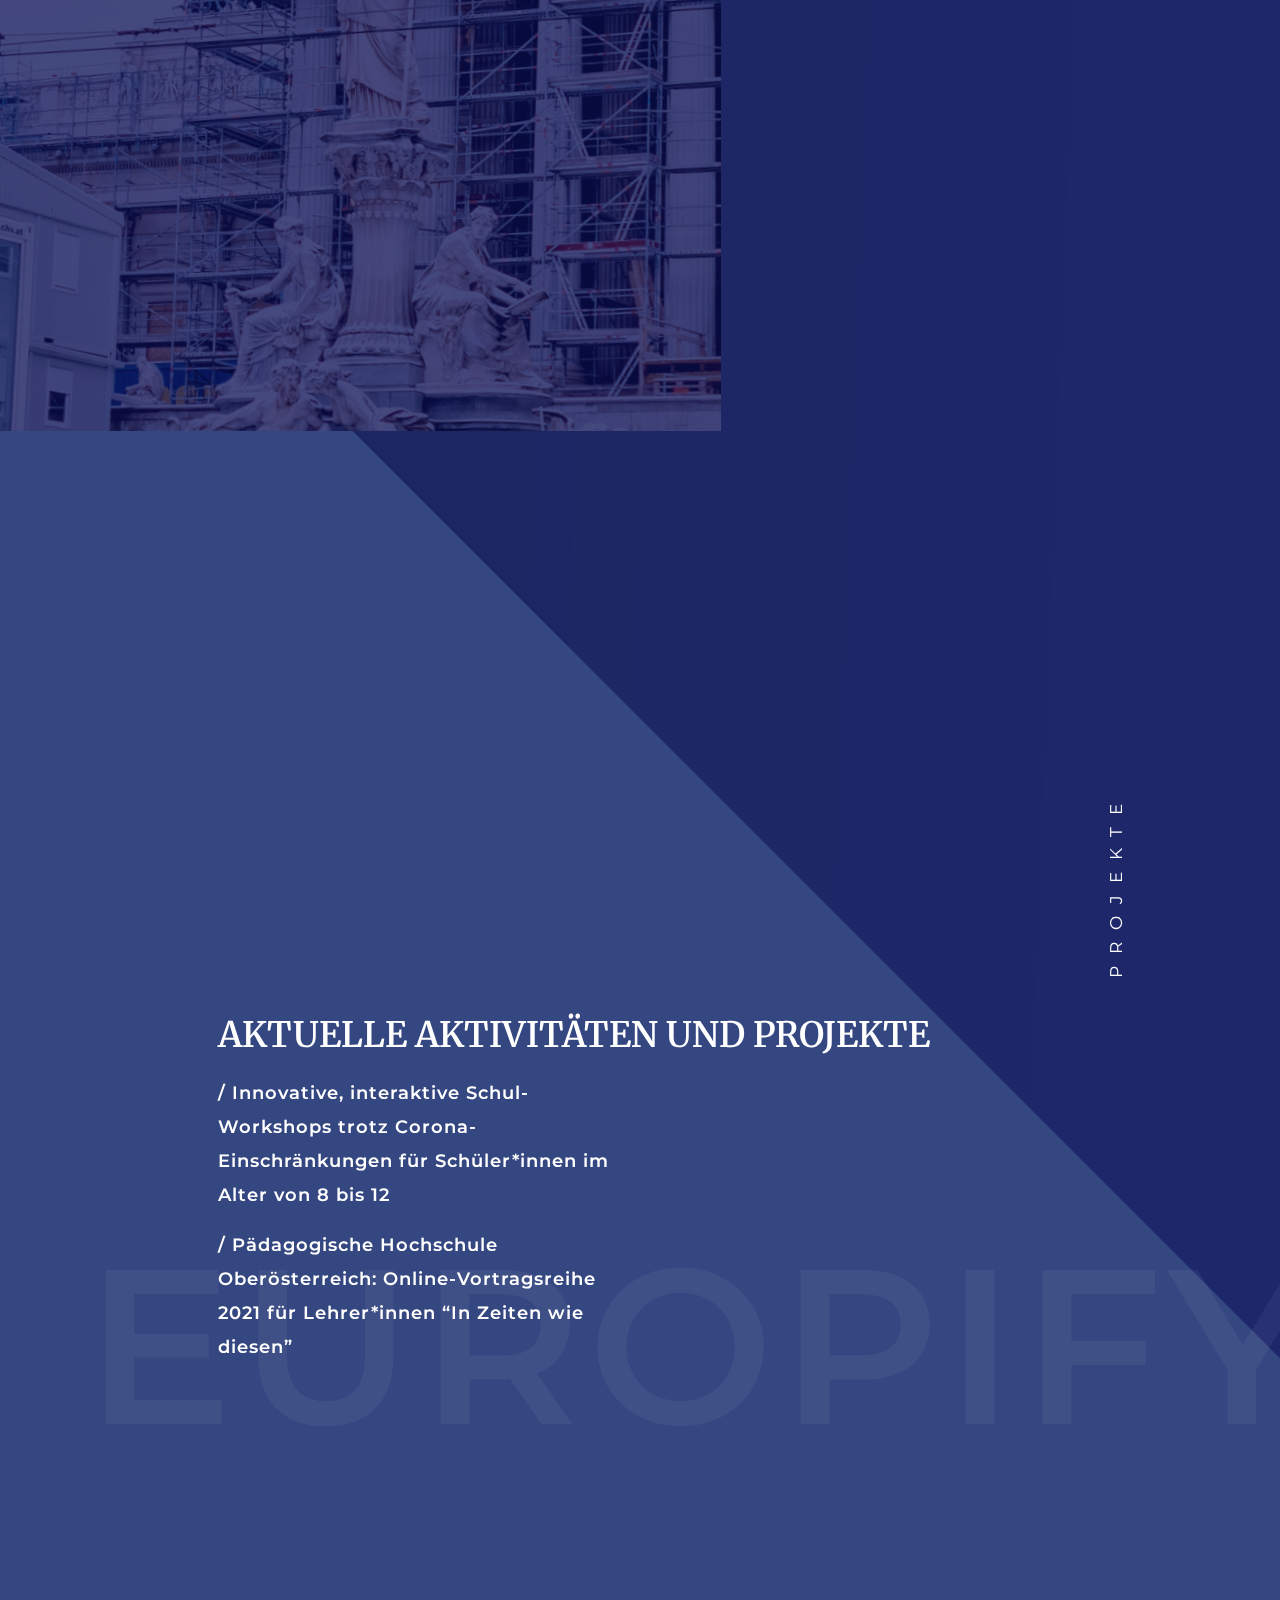
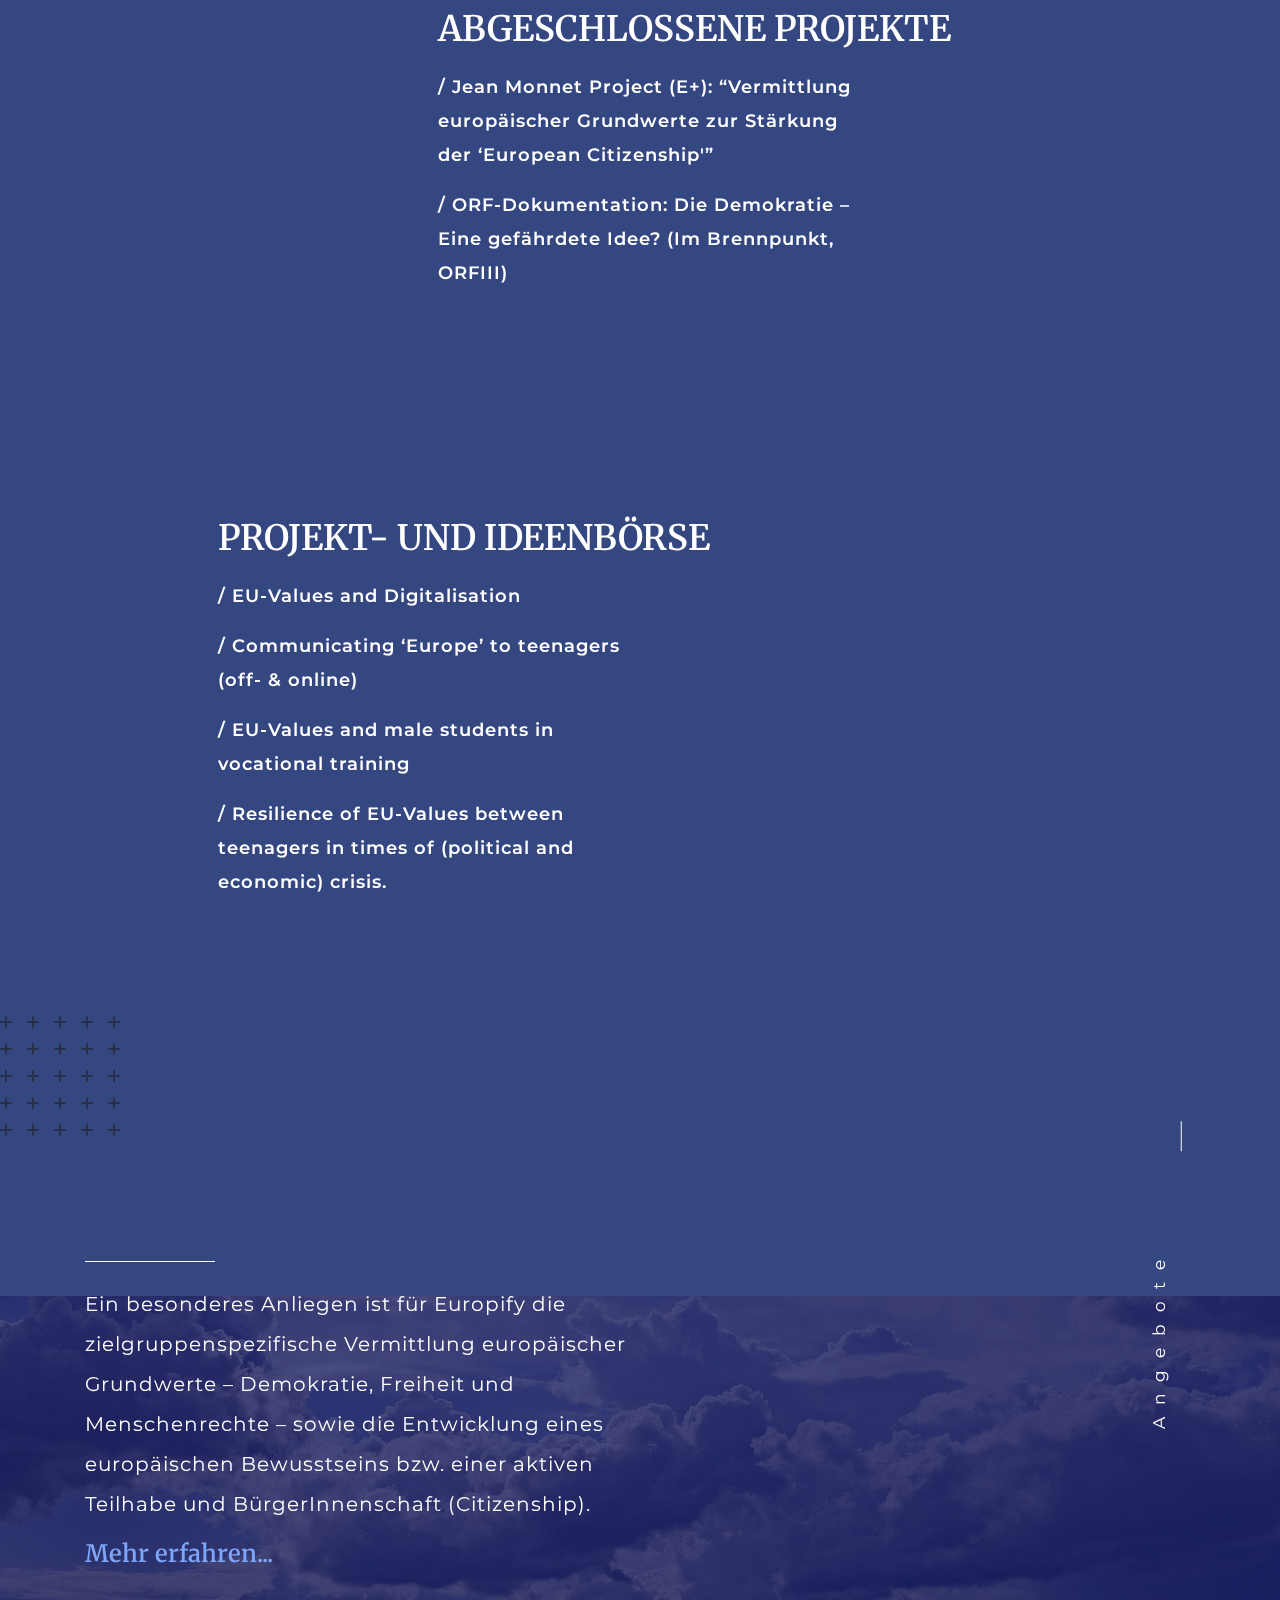
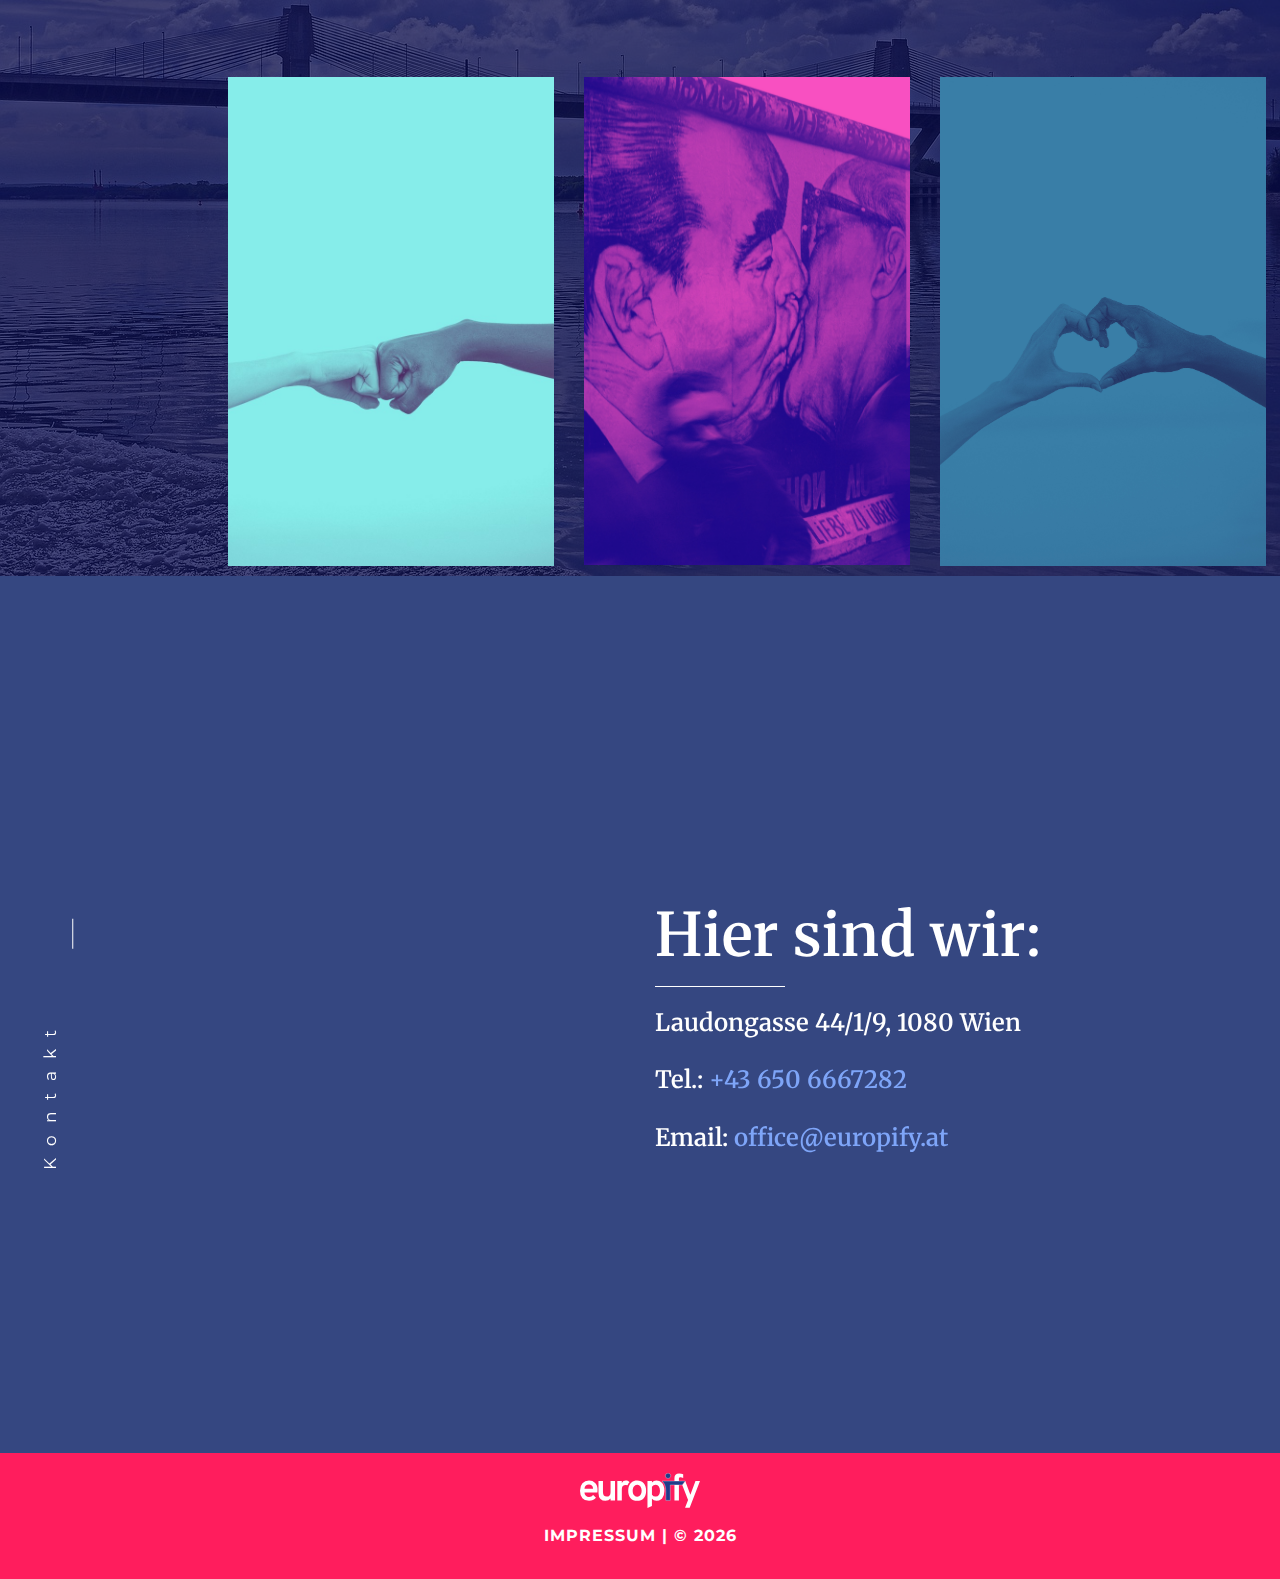
==== commit 2de4e91d: "update" ====
--- a/index.html
+++ b/index.html
@@ -176,7 +176,7 @@
 
 
             <div class="parl image-reveal">
-              <img src="images/image.jpg" class="img-fluid" alt="eu Parlament">
+              <img src="images/just.png" class="img-fluid" alt="eu Parlament" style="filter: opacity(0.7);">
             </div>
           </div>
         </div>
